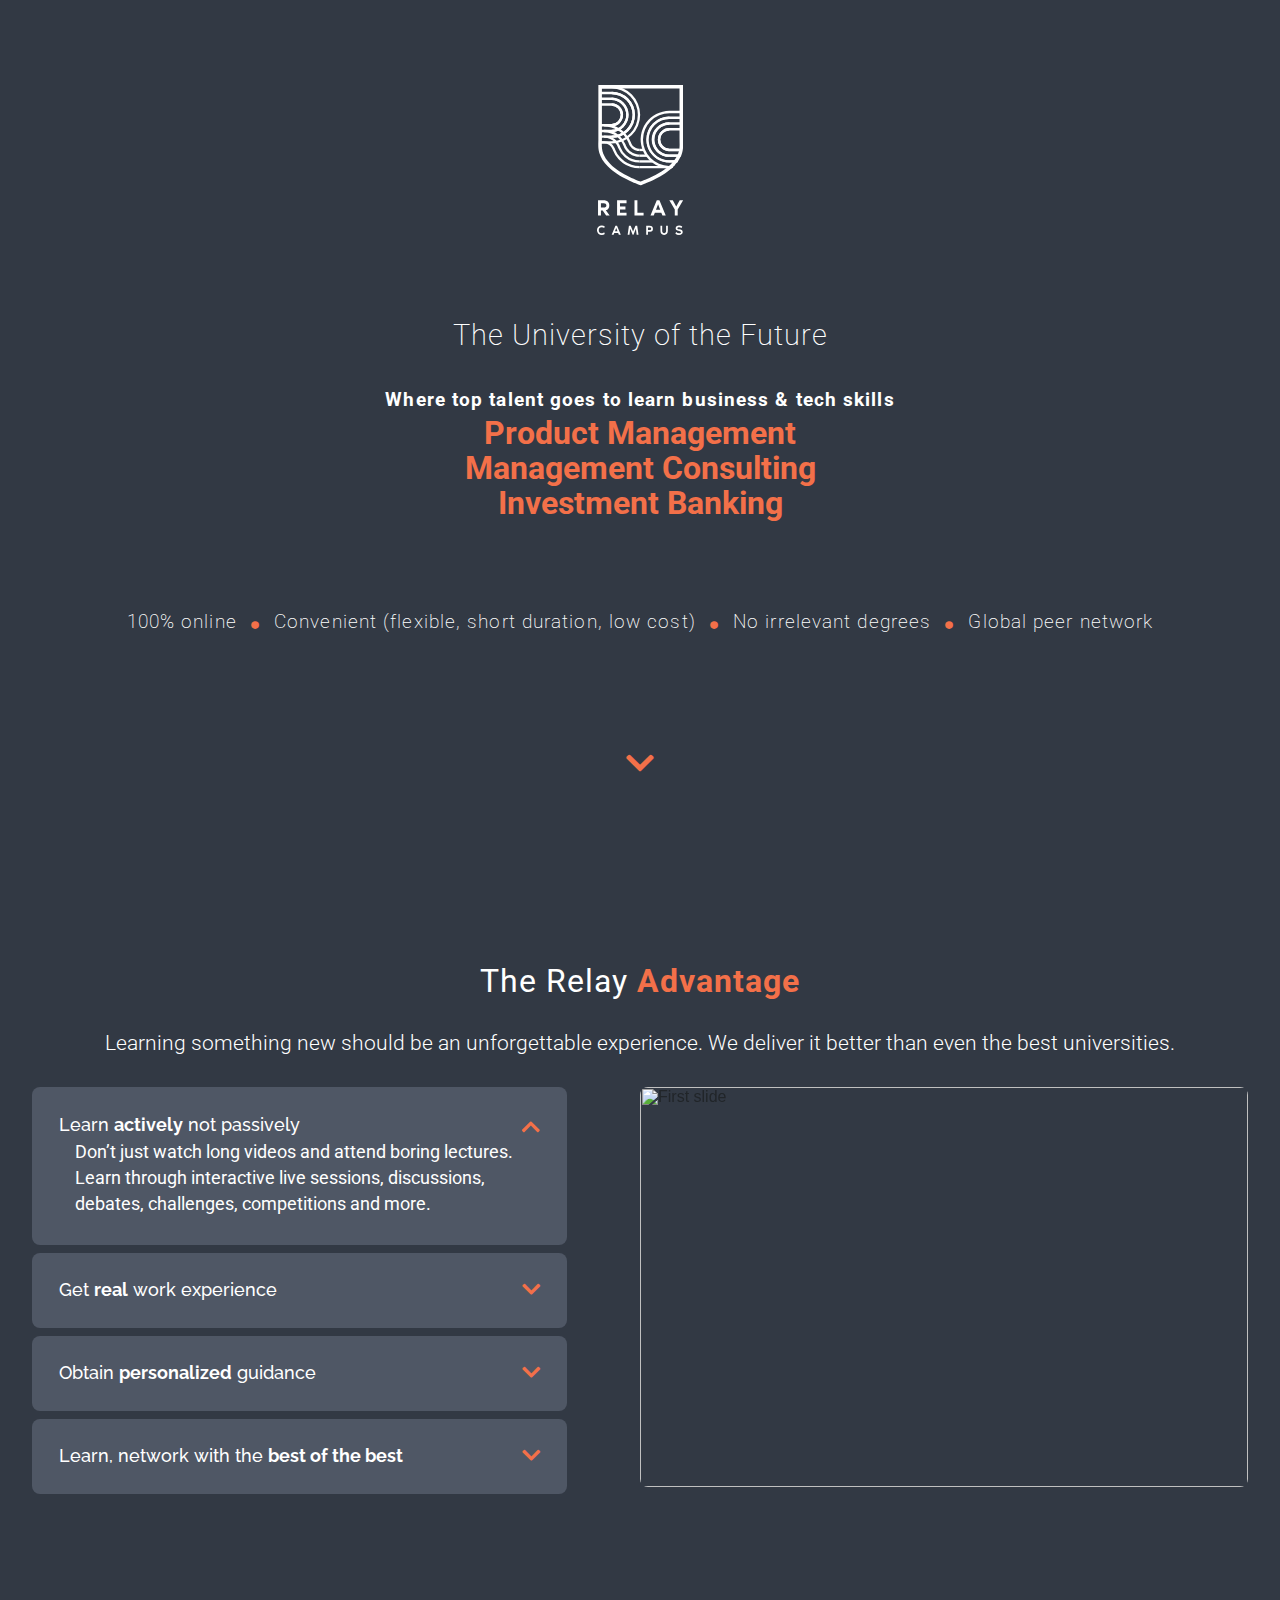
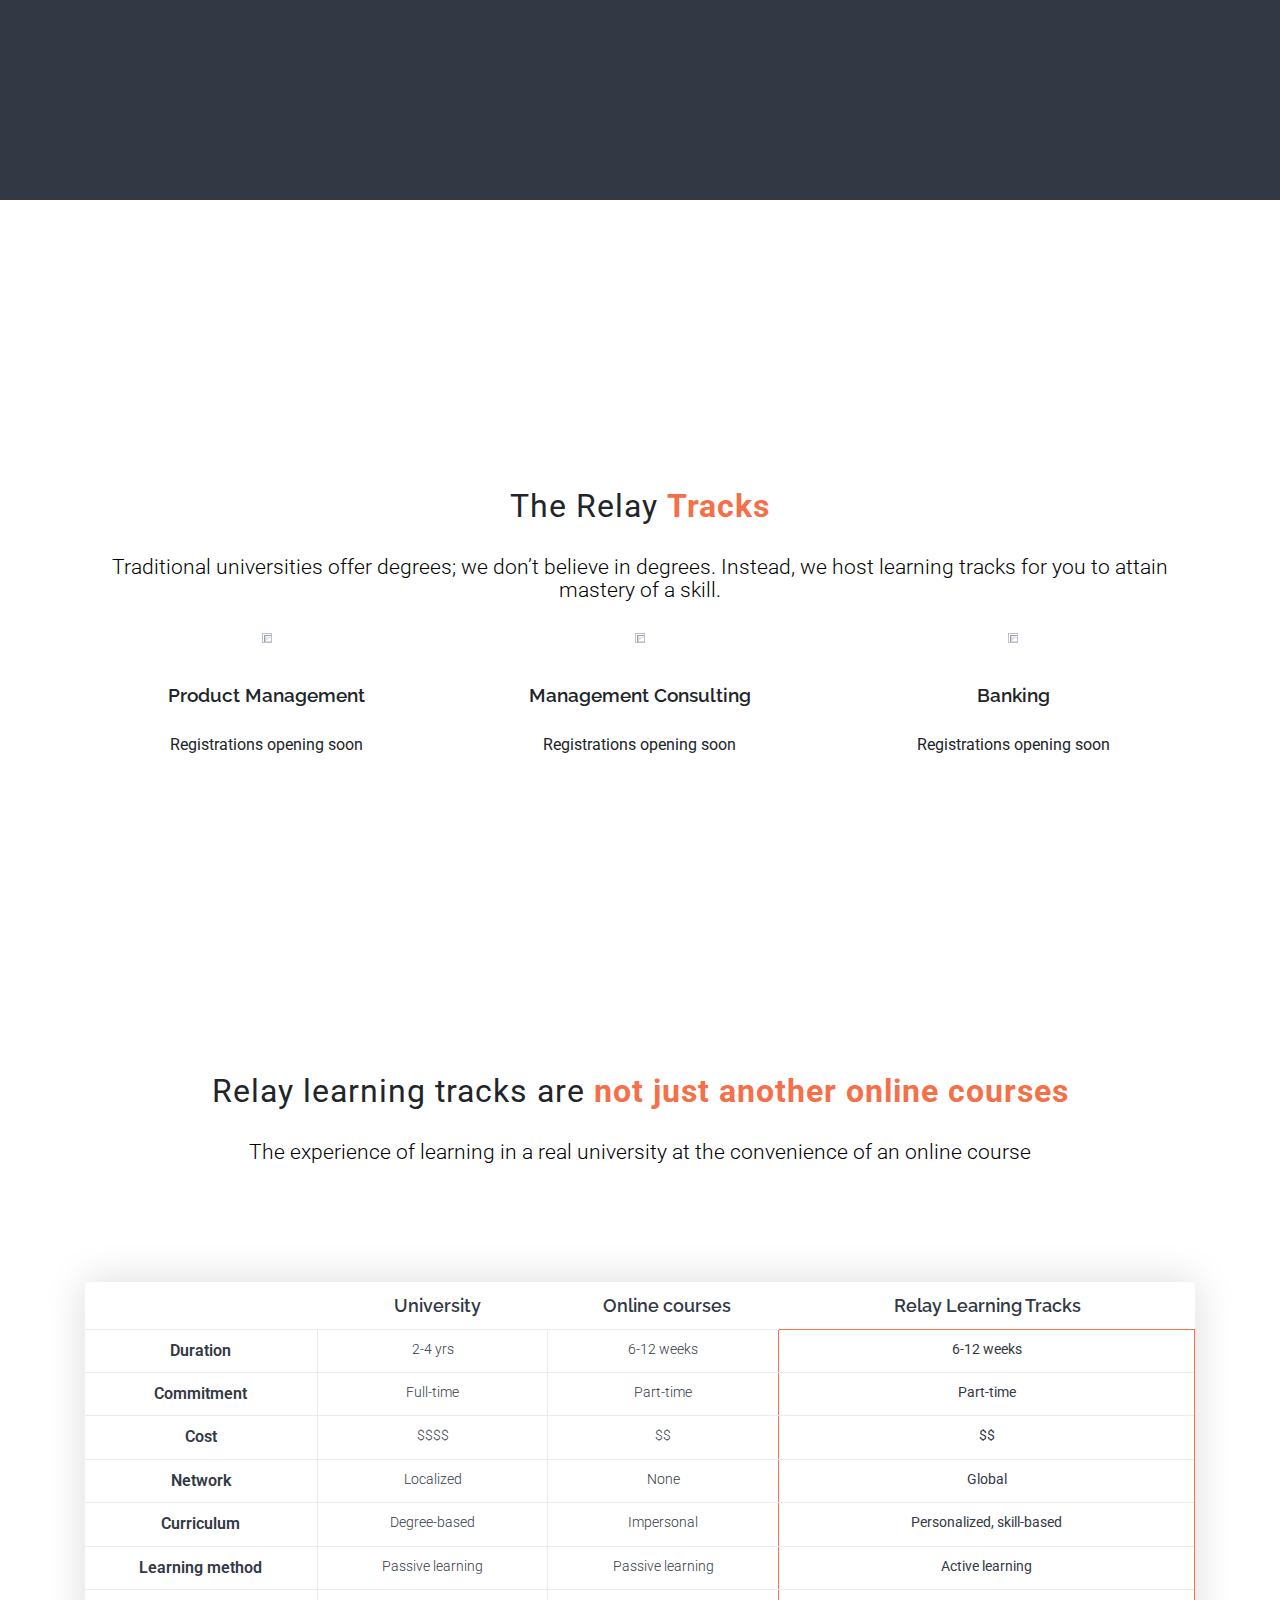
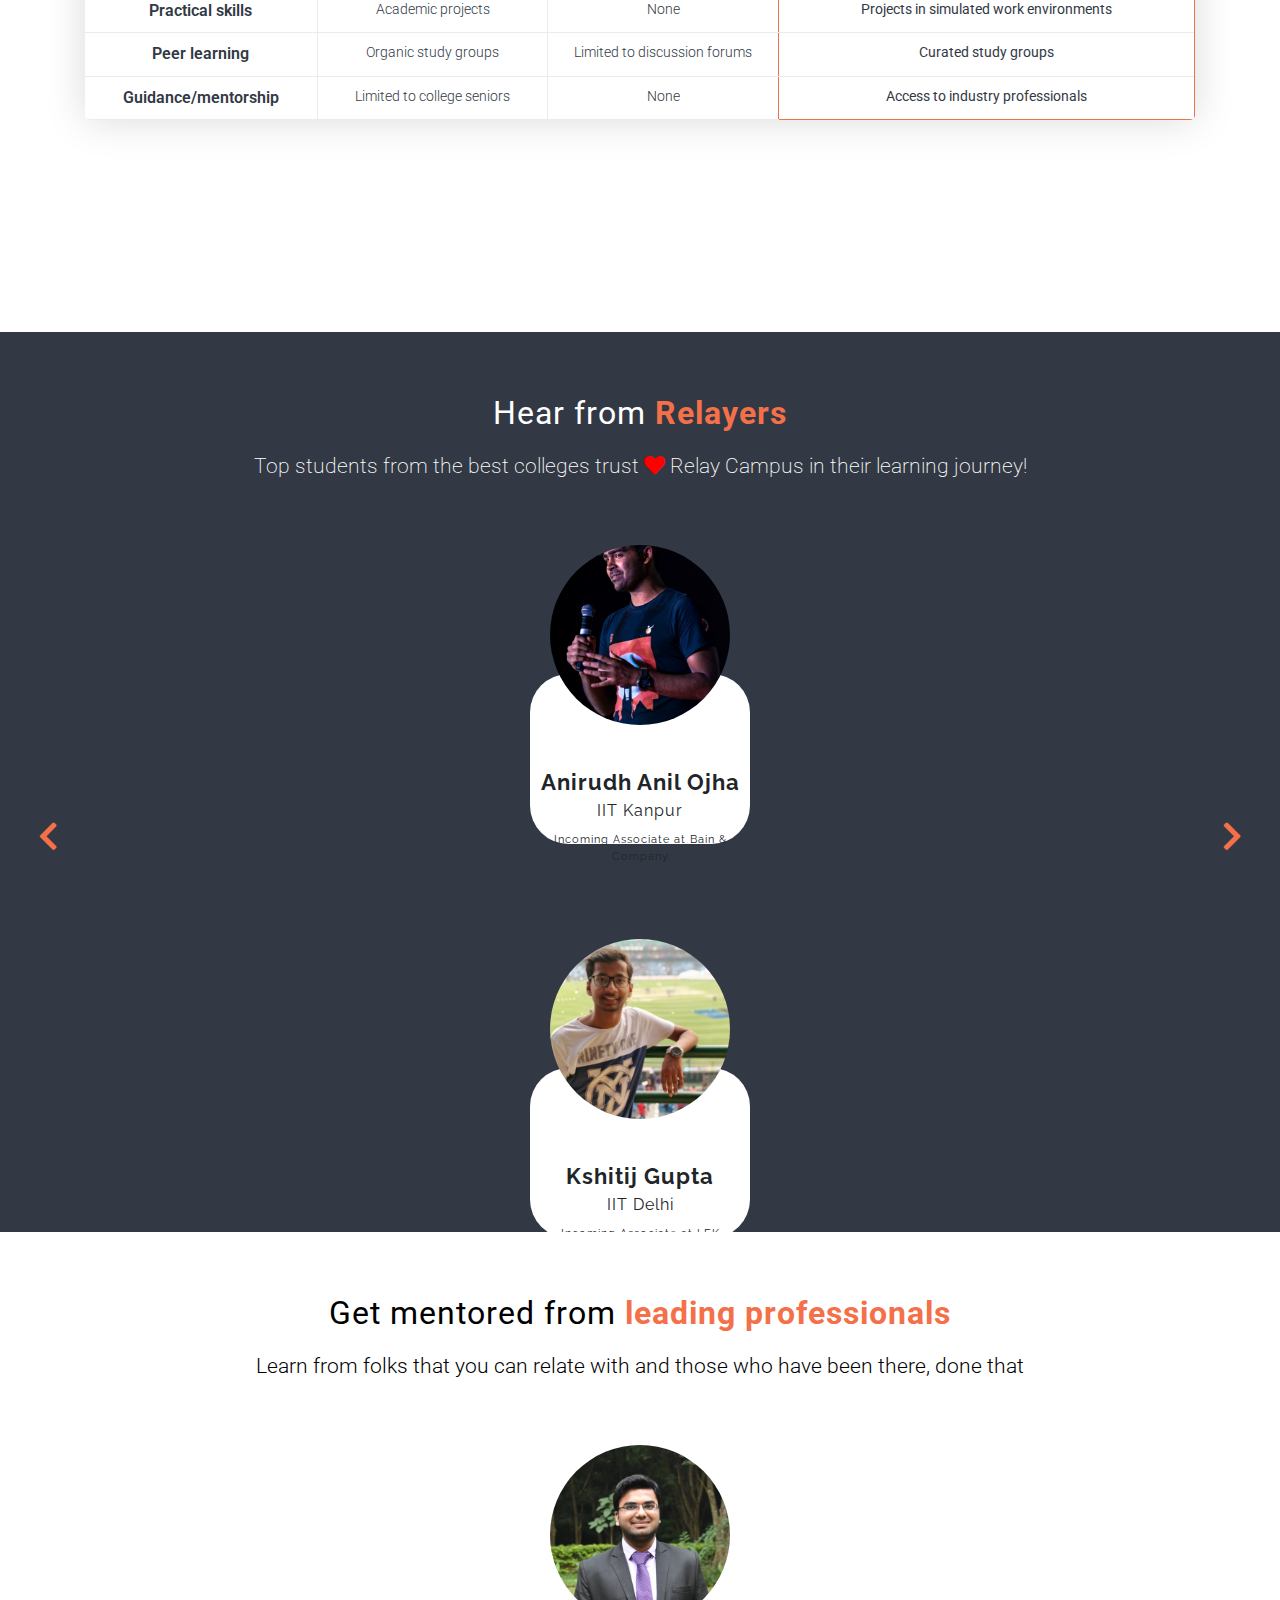
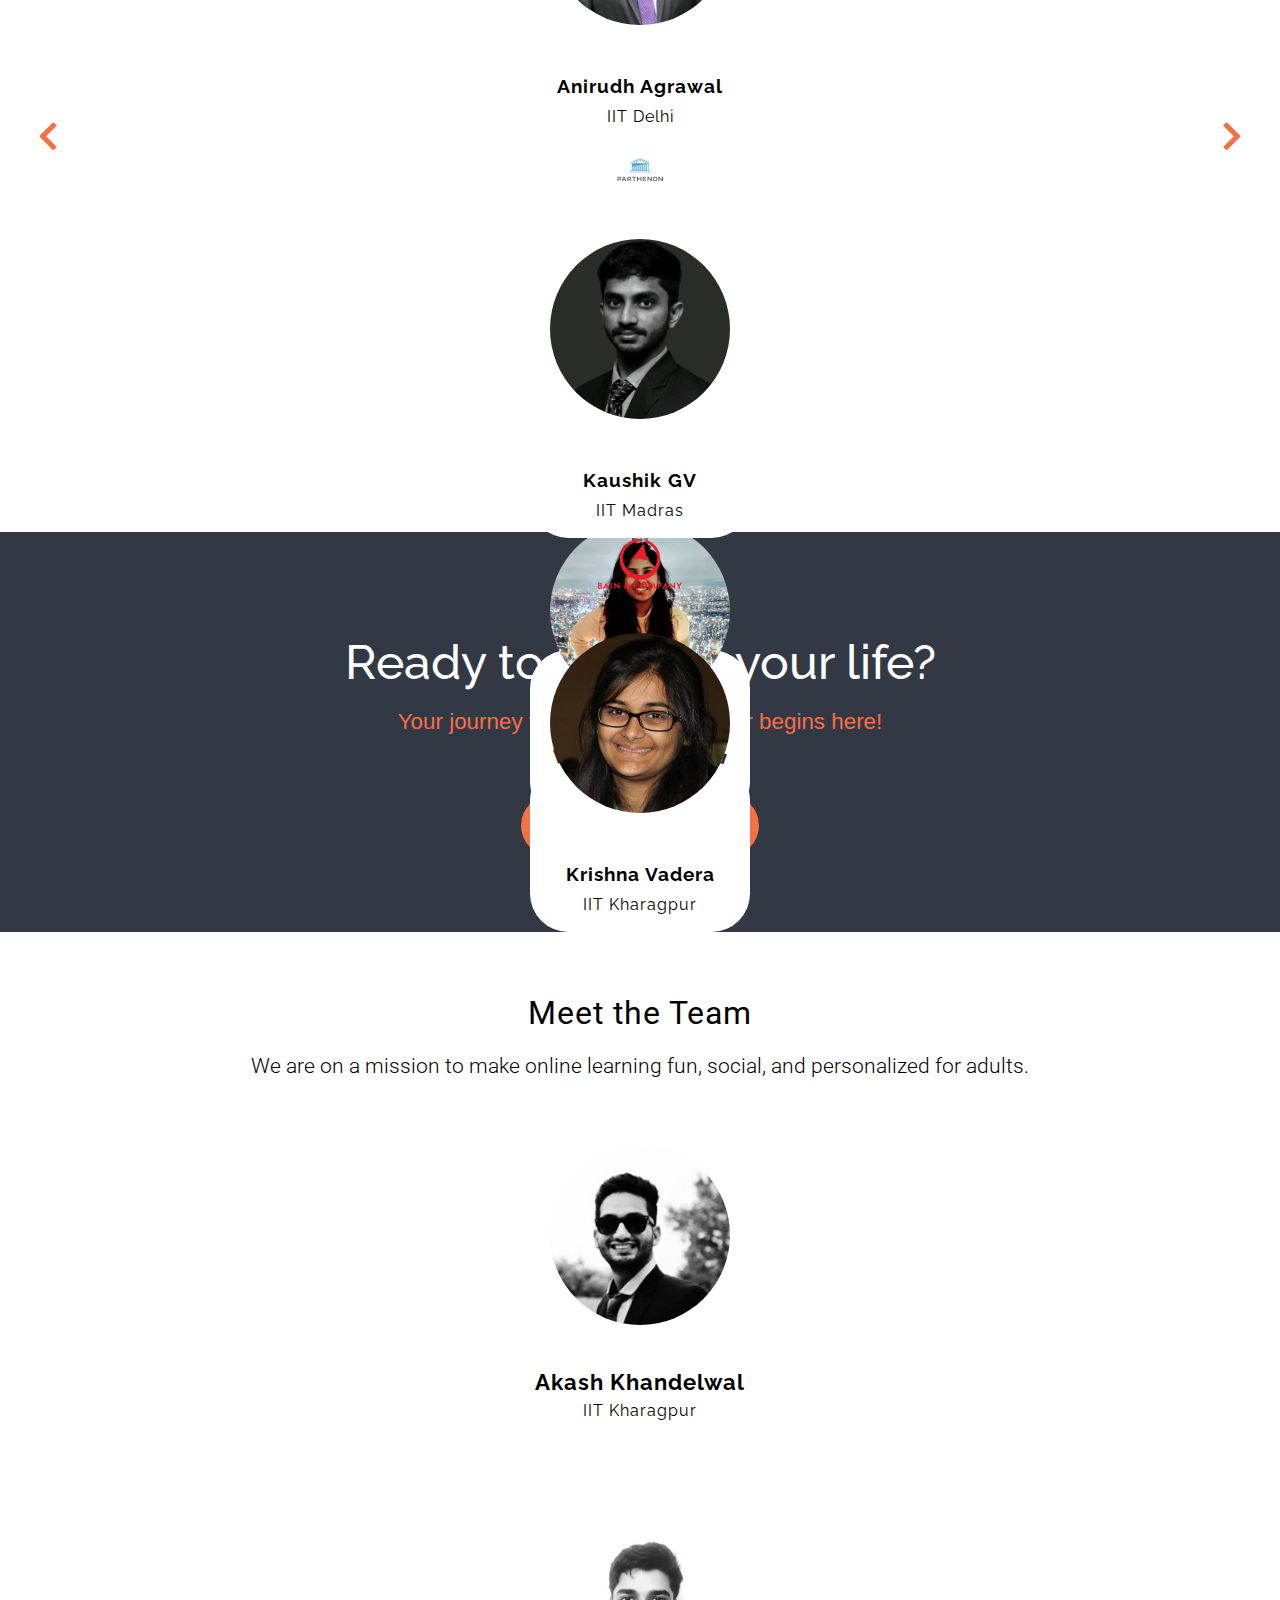
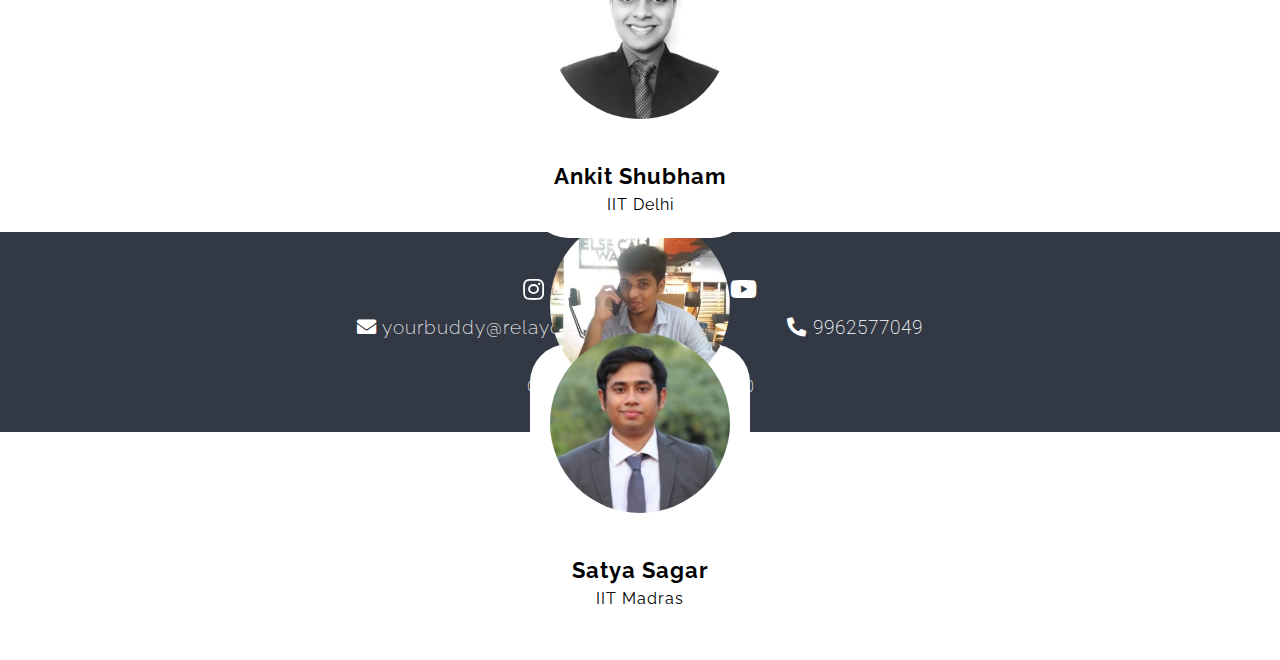
==== index.html @ 0cf9bb23 "footer links size changed" ====
<html lang="en">

<head>
    <meta charset="UTF-8">
    <meta name="viewport" content="width=device-width, initial-scale=1.0">
    <title>Relay Tracks</title>
    <link rel="stylesheet" href="./css/style.css">
    <link rel="stylesheet" href="https://cdnjs.cloudflare.com/ajax/libs/font-awesome/5.15.1/css/all.min.css">
    <link
        href="https://fonts.googleapis.com/css2?family=Raleway:wght@100;300;400;500;700&family=Roboto:wght@100;300;400;700&display=swap"
        rel="stylesheet">
    <link rel="stylesheet" type="text/css" href="//cdn.jsdelivr.net/npm/slick-carousel@1.8.1/slick/slick.css" />
    <link rel="stylesheet" type="text/css" href="http://kenwheeler.github.io/slick/slick/slick-theme.css" />
    <link rel="icon" href="./images/Logo Orange.svg">

    <!--===============================================================================================-->
    <link rel="stylesheet" type="text/css" href="vendor/bootstrap/css/bootstrap.min.css">
    <!--===============================================================================================-->
    <!--===============================================================================================-->
    <link rel="stylesheet" type="text/css" href="vendor/animate/animate.css">
    <!--===============================================================================================-->
    <link rel="stylesheet" type="text/css" href="vendor/select2/select2.min.css">
    <!--===============================================================================================-->
    <link rel="stylesheet" type="text/css" href="vendor/perfect-scrollbar/perfect-scrollbar.css">
    <!--===============================================================================================-->
    <link rel="stylesheet" type="text/css" href="css/table-util.css">
    <link rel="stylesheet" type="text/css" href="css/table-main.css">
    <link rel="stylesheet" type="text/css" href="http://kenwheeler.github.io/slick/slick/slick-theme.css" />
</head>

<body>
    <div class="wrapper">
        <header>
            <nav>

                <div class="logo">
                    <svg xmlns="http://www.w3.org/2000/svg" viewBox="0 0 1016.51 339.75">
                        <path
                            d="M287.21,192.56c-.07-2.93-.15-6-.15-8.94V0H.31V183.62c0,.67,0,1.34,0,2,0,2.34-.08,4.68-.14,6.95-.3,11.64-.61,23.67,3.43,37.37,4.5,15.29,13.53,29.72,28.39,45.4,35.32,37.25,104.78,62,107.72,63l4,1.4,4-1.4c2.76-1,64-22.77,100.74-56.2q2.21-2,4.29-4.07c.91-.9,1.81-1.81,2.68-2.73,1.68-1.78,3.14-3.38,4.48-4.91l.12-.13q3.36-3.81,6.29-7.59c.82-1.05,1.6-2.09,2.36-3.13s1.41-2,2.08-2.93c.32-.46.63-.92.92-1.38,1-1.54,2-3,2.88-4.52,1.5-2.5,2.85-5,4.06-7.47l.26-.53c1.23-2.55,2.31-5.11,3.26-7.71.56-1.53,1.1-3.14,1.59-4.77a83.43,83.43,0,0,0,3.12-15.92A167.32,167.32,0,0,0,287.21,192.56Zm-40.54,74.53c-2.28,2.4-4.73,4.76-7.3,7v0h0q-4.29,3.86-9,7.45c-.24.19-.48.38-.72.55C193.88,309.37,143.68,327,143.68,327s-69.26-24.37-103-59.94c-27.16-28.66-29-48.55-28.66-68.69,0-2.66.12-5.31.19-8,0-1.53.06-3.06.08-4.61,0-.72,0-1.44,0-2.17V12H275.06V183.62c0,10.07.81,19.57-.2,29.53-.09.9-.2,1.81-.33,2.72a68.16,68.16,0,0,1-1.54,8q-.36,1.47-.81,3c-.4,1.34-.85,2.7-1.36,4.08s-1.11,2.89-1.77,4.37h0a80.67,80.67,0,0,1-4.08,8h0l-.77,1.31c-.8,1.34-1.66,2.69-2.59,4.07-.25.39-.51.77-.78,1.16-1.1,1.6-2.27,3.22-3.54,4.88-1.9,2.48-4,5-6.31,7.65h0l-.3.34C249.41,264.15,248.07,265.61,246.67,267.09Z"
                            style="fill:#fff" />
                        <path
                            d="M45.48,179H3v-8H45.48a69.95,69.95,0,1,0,0-139.89H3v-8H45.48a77.95,77.95,0,1,1,0,155.89Z"
                            style="fill:#fff" />
                        <path d="M45.48,159.54v-8a50.52,50.52,0,0,0,0-101H3v-8H45.48a58.52,58.52,0,0,1,0,117Z"
                            style="fill:#fff" />
                        <path d="M45.48,179v-8a69.95,69.95,0,1,0,0-139.89v-8a77.95,77.95,0,1,1,0,155.89Z"
                            style="fill:#fff" />
                        <path
                            d="M45.48,198.4H3v-8H45.48a89.38,89.38,0,0,0,0-178.75H3v-8H45.48a97.38,97.38,0,0,1,0,194.75Z"
                            style="fill:#fff" />
                        <path d="M45.48,159.54H3v-8H45.48a50.52,50.52,0,0,0,0-101v-8a58.52,58.52,0,0,1,0,117Z"
                            style="fill:#fff" />
                        <path
                            d="M45.48,140.12H2.86v-8H45.48a31.1,31.1,0,0,0,0-62.19H3v-8H45.48a39.1,39.1,0,0,1,0,78.19Z"
                            style="fill:#fff" />
                        <path d="M45.48,140.12v-8a31.1,31.1,0,0,0,0-62.19v-8a39.1,39.1,0,0,1,0,78.19Z"
                            style="fill:#fff" />
                        <path
                            d="M138.81,282.15A96.86,96.86,0,0,1,84.1,264.5a98,98,0,0,1-16-14.13A96.89,96.89,0,0,1,49.21,220l-.08-.21c-.24-.76-.52-1.51-.82-2.22A31,31,0,0,0,19.59,198.4H2.86v-8H19.59a39,39,0,0,1,36.1,24c.37.88.71,1.8,1,2.75A89.17,89.17,0,0,0,74,245,90.43,90.43,0,0,0,88.7,258a89,89,0,0,0,50.2,16.19Z"
                            style="fill:#fff" />
                        <path
                            d="M138.79,262.72a77.42,77.42,0,0,1-30.29-6.62,78.2,78.2,0,0,1-41-42.62c-.4-1-.77-2-1.11-3a50.52,50.52,0,0,0-9.1-14.59A50.84,50.84,0,0,0,44.7,185.64,50.58,50.58,0,0,0,19.59,179v-8a58.39,58.39,0,0,1,43.7,19.6,58,58,0,0,1,10.58,17l.07.2c.31.9.66,1.83,1,2.76a70.19,70.19,0,0,0,20.17,27.9,69.57,69.57,0,0,0,43.78,16.29Z"
                            style="fill:#fff" />
                        <path
                            d="M138.75,243.29h-.44l-.59,0-.68,0-.95,0-.63-.05-.66,0L134,243l-1.06-.12-.76-.09-.62-.09-.56-.08-1.46-.24-.65-.13c-.92-.17-1.88-.38-2.83-.61l-.71-.18a59.89,59.89,0,0,1-6.3-2l-1.17-.46-.22-.09-.49-.21c-.68-.28-1.41-.61-2.15-1-.27-.12-.55-.26-.83-.4l-.84-.42c-.42-.21-.84-.44-1.26-.67-.19-.1-.42-.22-.65-.36l-.55-.3c-1-.6-2.09-1.25-3.1-1.92l-.76-.51-.39-.27-.18-.13-.61-.43-.16-.11-.75-.55-.48-.37c-.39-.3-.78-.6-1.16-.91l-.42-.34-1.73-1.48-.52-.47c-.65-.58-1.33-1.24-2-1.91-.5-.5-1-1-1.46-1.52s-1-1-1.41-1.56l-.9-1.07-.81-1a1.84,1.84,0,0,0-.17-.22c-.24-.31-.51-.67-.78-1l-.35-.46c-.45-.61-.86-1.21-1.27-1.81-.23-.34-.46-.68-.68-1s-.35-.53-.52-.82l-.32-.53c-.25-.4-.52-.85-.78-1.3l-.49-.89c-.17-.3-.33-.6-.49-.91s-.29-.55-.43-.84-.36-.72-.54-1.08c-.43-.89-.81-1.74-1.16-2.57-.12-.29-.23-.57-.35-.85l-.06-.16c-.32-.93-.66-1.85-1-2.77a69.26,69.26,0,0,0-7.41-13.88,69.94,69.94,0,0,0-12.76-14l-.82-.68a69.69,69.69,0,0,0-44.07-15.63v-8a77.54,77.54,0,0,1,49.08,17.4l1,.77A78.22,78.22,0,0,1,92.09,200.8c.37.94.74,1.92,1.11,3,.09.22.18.44.28.66.29.69.61,1.42,1,2.16l.47,1,.4.77.37.68.06.11.4.72c.21.36.43.74.66,1.11l.29.48c.17.28.3.48.44.69s.39.6.59.89c.35.53.71,1,1.08,1.54l.34.46c.24.32.47.63.71.93h0l.07.09.7.86.78.93c.41.47.82.92,1.23,1.37s.84.88,1.27,1.31,1.15,1.12,1.75,1.67l.43.39,1.51,1.29.26.21.1.08,1,.75.1.08.33.25.1.07.57.43.15.11.5.34,1.17.81c.86.56,1.77,1.12,2.68,1.65l.46.26.54.29c.4.22.75.41,1.11.59l.7.35.73.36c.63.29,1.25.58,1.88.84l.63.26,1,.37a47.74,47.74,0,0,0,5.48,1.75l.59.15c.83.21,1.64.39,2.46.54l.5.1,1.37.22.29.05.16,0,.46.06a6.34,6.34,0,0,0,.65.08c.38,0,.68.09,1,.11l.64.07,1.1.08.84.05.64,0,.89,0Z"
                            style="fill:#fff" />
                        <path
                            d="M138.77,223.86l-.65,0h-.19l-.75,0H137c-.31,0-.63-.05-.94-.09H136l-.84-.1c-.82-.1-1.74-.24-2.66-.43l-.52-.1-.78-.17-.76-.19-.65-.17-.64-.18c-.57-.16-1.16-.35-1.74-.55l-.38-.13-.62-.22c-.52-.2-1-.4-1.55-.62l-.81-.35c-.55-.25-1.11-.52-1.67-.8l-.64-.34-.8-.43-.42-.25c-.4-.23-.82-.47-1.22-.73l-.56-.35-1.21-.83-.45-.32-.49-.36-.6-.46-.71-.57-.28-.23-1.66-1v-.45l-.18-.18c-.15-.14-.33-.3-.5-.47l-.52-.53-.47-.48a38.89,38.89,0,0,1-2.74-3.23l-.45-.6c-.44-.6-.91-1.29-1.36-2l-.39-.62c-.31-.5-.61-1-.9-1.54-.11-.19-.23-.43-.35-.66s-.42-.79-.63-1.24-.42-.88-.61-1.33c-.08-.16-.15-.33-.22-.49l-.09-.23-.25-.6q-.17-.44-.33-.9c0-.09-.07-.19-.11-.3l-.52-.51v-.92a89.22,89.22,0,0,0-17-27.19c-1-1.12-2-2.19-3-3.18a90.06,90.06,0,0,0-11.69-9.8c-1.31-.92-2.67-1.83-4.06-2.69a88.41,88.41,0,0,0-12.21-6.37,88.68,88.68,0,0,0-35.06-7.14v-8A97,97,0,0,1,71.1,146.84c1.51.94,3,1.93,4.42,2.93a98,98,0,0,1,12.72,10.67c1.09,1.07,2.22,2.25,3.33,3.47a97.61,97.61,0,0,1,9.54,12.3,97.06,97.06,0,0,1,9,17.31l.09.09.48,1.47a3,3,0,0,0,.13.36c.1.28.18.5.27.73s.13.33.2.48l.08.2.12.28,0,.12.48,1.05c.17.34.33.66.5,1s.19.36.26.49c.25.45.48.85.72,1.25l.34.54c.34.53.71,1.07,1.09,1.58l.31.42a34.05,34.05,0,0,0,2.21,2.61l.29.3.11.11.37.37.43.41c.28.27.54.51.81.75l.09.07.13.12.09.06.39.35.14.11.59.48c.18.14.33.26.49.37l.37.28.34.24,1,.69.39.25c.38.24.7.42,1,.61l.38.22.59.32.47.24c.49.26.91.46,1.34.64l.65.29,1.27.5.76.27c.46.16.93.31,1.4.45l.48.13.48.13.6.14.1,0,.57.12.36.07c.79.16,1.5.27,2.2.36l.64.07.12,0,.6.05h.11l.73,0h.59Z"
                            style="fill:#fff" />
                        <path
                            d="M283.33,106.83v8H240.8a70,70,0,0,0-70,70c0,.94,0,1.88.06,2.81,0,.38,0,.76.05,1.13s0,.5,0,.75c0,.56.08,1.11.13,1.66a1.94,1.94,0,0,0,0,.24c.13,1.41.31,2.82.53,4.21.12.82.26,1.63.42,2.44l.3,1.48.18.8q.61,2.74,1.46,5.4c.12.39.24.78.38,1.17l.18.56c.14.42.29.84.45,1.25,0,.11.08.22.12.33a68.59,68.59,0,0,0,4,9A70,70,0,0,0,209,247.07q1.52.8,3.06,1.47c.51.24,1,.47,1.53.68a0,0,0,0,1,0,0c.52.22,1,.43,1.57.63s1.06.42,1.6.61,1.07.39,1.61.57c2.05.69,4.14,1.3,6.27,1.8l1.58.35,1.59.32c.52.09,1,.19,1.56.27l.06,0L231,254c.53.08,1.07.14,1.61.21l1.62.17q3.24.3,6.54.3h27.83v4.87c-.76,1-1.54,2.08-2.36,3.13H239l-1.83-.06-1.82-.11c-1.81-.13-3.62-.32-5.41-.57-.59-.08-1.19-.17-1.78-.27l-1.78-.31-1.77-.36c-.59-.12-1.17-.25-1.76-.39q-2.61-.61-5.17-1.41-.89-.27-1.74-.57c-.44-.14-.87-.3-1.31-.46l-.75-.27c-.54-.19-1.08-.39-1.6-.61s-1.18-.47-1.76-.72a77.9,77.9,0,0,1-36.34-31.42c-.7-1.11-1.35-2.25-2-3.4-.27-.51-.54-1-.79-1.53s-.57-1.13-.84-1.7-.54-1.14-.8-1.71-.52-1.15-.77-1.74-.48-1.17-.71-1.76-.46-1.18-.68-1.78-.33-.9-.48-1.35-.35-1-.51-1.54a1.59,1.59,0,0,1-.07-.2c-.24-.74-.46-1.49-.68-2.24s-.42-1.54-.62-2.32-.38-1.56-.55-2.34q-.78-3.54-1.23-7.13c-.1-.8-.19-1.6-.26-2.4s-.12-1.38-.16-2.07c0-.19,0-.38,0-.56,0-.59-.07-1.18-.08-1.78,0-.94-.06-1.89-.06-2.84a78,78,0,0,1,78-77.95Z"
                            style="fill:#fff" />
                        <path
                            d="M278.83,235.29v7.47l-.26.53H240.8a59.4,59.4,0,0,1-8-.55c-.53-.07-1.05-.15-1.58-.24l-1.57-.28-1.55-.32c-1.55-.35-3.09-.76-4.6-1.22-1.15-.36-2.28-.75-3.4-1.17-.36-.13-.71-.27-1.07-.42l-1-.4c-.87-.36-1.74-.75-2.59-1.17-.42-.2-.85-.41-1.27-.63-1-.53-2.05-1.1-3.05-1.68l-.14-.09c-1-.57-1.93-1.18-2.87-1.81l0,0a58.61,58.61,0,0,1-10.58-9.17h0c-.49-.54-1-1.09-1.46-1.65-.27-.32-.53-.65-.79-1l-.05-.06c-.73-.9-1.44-1.82-2.1-2.77-.56-.77-1.08-1.55-1.58-2.34s-.93-1.48-1.37-2.23c-.28-.49-.55-1-.83-1.49s-.42-.78-.62-1.18-.46-.92-.68-1.38-.34-.72-.5-1.08c-.09-.18-.17-.36-.25-.55-.51-1.15-1-2.32-1.42-3.51a0,0,0,0,1,0,0c-.58-1.6-1.1-3.22-1.54-4.86-.11-.41-.21-.82-.32-1.23s-.19-.83-.29-1.25c-.17-.79-.33-1.59-.48-2.39s-.3-1.75-.41-2.64c0-.35-.09-.71-.13-1.06a3.11,3.11,0,0,1,0-.32c0-.39-.08-.78-.11-1.17s-.07-.81-.09-1.21q-.09-1.22-.12-2.43c0-.5,0-1,0-1.51a58.61,58.61,0,0,1,58.52-58.53v8A50.17,50.17,0,0,0,215.67,141l-1,.62c-1,.63-2.06,1.3-3.05,2s-1.95,1.44-2.89,2.22a50.44,50.44,0,0,0-18.4,39c0,.43,0,.87,0,1.3s0,.87,0,1.3,0,.7.07,1.06,0,.52.06.78.07.74.11,1.1.08.73.13,1.1a50.64,50.64,0,0,0,3.86,13.74c.3.68.61,1.36.94,2,.16.32.32.64.49.95s.34.65.52,1c.35.65.72,1.28,1.1,1.91s.78,1.25,1.19,1.86l.1.14c.22.34.45.67.69,1s.47.66.72,1,.48.65.73,1c.53.67,1.08,1.33,1.63,2l.73.81.84.91c.27.29.55.57.83.85.86.87,1.75,1.69,2.66,2.48q.45.41.93.78c.62.53,1.26,1,1.91,1.5.32.25.65.49,1,.72l1,.69q1,.66,2,1.26c.73.44,1.47.87,2.22,1.27q.54.3,1.08.57c.36.2.73.38,1.1.55s.67.33,1,.48l.21.09.91.4.93.38c.42.17.85.34,1.27.49l1.29.46,1.25.41h.05c1.31.41,2.63.76,4,1.06l1.34.28c.9.17,1.81.32,2.72.45l1.37.17,1.38.13c1.39.11,2.78.17,4.18.17Z"
                            style="fill:#fff" />
                        <path d="M240.8,262.73a78,78,0,0,1,0-155.9v8a70,70,0,0,0,0,139.9Z" style="fill:#fff" />
                        <path
                            d="M283.33,87.4v8H240.8a89.48,89.48,0,0,0-89.37,89.38,89.34,89.34,0,0,0,87.94,89.35c.48,0,.95,0,1.43,0h11.9v3.93q-2.08,2.07-4.29,4.07H240.8a98.07,98.07,0,0,1-10.46-.55,96,96,0,0,1-47.9-18.88l-1.1-.83A97,97,0,0,1,163,243.3c-.42-.55-.83-1.11-1.23-1.67-1.48-2-2.89-4.17-4.2-6.33a93.1,93.1,0,0,1-5.94-11.43c-.37-.83-.72-1.66-1.06-2.5q-1.11-2.73-2-5.5A97.42,97.42,0,0,1,240.8,87.4Z"
                            style="fill:#fff" />
                        <path d="M240.8,243.3a58.52,58.52,0,0,1,0-117h42.53v8H240.8a50.52,50.52,0,0,0,0,101Z"
                            style="fill:#fff" />
                        <path
                            d="M283.33,223.87H240.8a39.09,39.09,0,1,1,0-78.18h42.62v8H240.8a31.09,31.09,0,1,0,0,62.18h42.53Z"
                            style="fill:#fff" />
                        <path d="M240.8,223.87a39.09,39.09,0,1,1,0-78.18v8a31.09,31.09,0,1,0,0,62.18Z"
                            style="fill:#fff" />
                        <rect x="138.85" y="235.3" width="26.16" height="8" style="fill:#fff" />
                        <rect x="240.8" y="235.3" width="33.96" height="8" style="fill:#fff" />
                        <polygon points="190.85 243.3 190.84 243.3 190.84 235.3 190.85 243.3" style="fill:#fff" />
                        <path d="M268.63,254.72v4.87c-.76,1-1.54,2.08-2.36,3.13H239.85v-8Z" style="fill:#fff" />
                        <rect x="138.85" y="254.72" width="44.94" height="8" style="fill:#fff" />
                        <rect x="138.85" y="215.87" width="15.41" height="8" style="fill:#fff" />
                        <polygon points="199.09 223.87 199.08 223.87 199.08 215.87 199.09 223.87" style="fill:#fff" />
                        <rect x="240.8" y="215.87" width="33.96" height="8" style="fill:#fff" />
                        <polygon points="175.7 223.87 175.69 223.87 175.69 215.87 175.7 223.87" style="fill:#fff" />
                        <path d="M252.7,274.15v3.93q-2.08,2.07-4.29,4.07H138.85v-8Z" style="fill:#fff" />
                        <path
                            d="M411.77,138.28,381.68,92.76H366.33v45.52H340.82V1.71h47.83c34.88,0,51,19.1,51,45.52,0,19.11-11,37.4-30.7,43.49l33.88,47.56ZM366.33,66.74h25.51c12.36,0,22.32-8.13,22.32-19.51,0-12.8-10-19.51-22.32-19.51H366.33Z"
                            style="fill:#fff" />
                        <path d="M515.72,27.72V57h47.84V83H515.72v29.27h57.4v26H490.21V1.71h82.91v26Z"
                            style="fill:#fff" />
                        <path d="M705,112.27v26H625.25V1.71h25.51V112.27Z" style="fill:#fff" />
                        <path
                            d="M842.8,112.27H786.2l-10,26h-28.7L802.94,1.71h23.12l55.41,136.57h-28.7Zm-9.76-26L814.5,37.48,796,86.25Z"
                            style="fill:#fff" />
                        <path d="M1016.51,1.71,968.68,83v55.28H943.17V83L895.33,1.71h30.3L955.92,57l30.3-55.28Z"
                            style="fill:#fff" />
                        <path
                            d="M394.85,255.53l5.85,14.13c-6.81,6.34-17.08,9.87-26,9.87a42.88,42.88,0,0,1,0-85.76c9,0,19.23,3.41,26,9.74l-5.85,14.13a28.24,28.24,0,0,0-20-8.28,27.29,27.29,0,1,0,20,46.17Z"
                            style="fill:#fff" />
                        <path
                            d="M503.36,262H469.43l-6,15.59H446.25l33.22-81.86h13.86l33.21,81.86h-17.2Zm-5.85-15.59L486.4,217.16,475.29,246.4Z"
                            style="fill:#fff" />
                        <path
                            d="M667.67,277.58H651.42L644.73,224l-21,53.6h-7.65L595,224l-6.69,53.6H572.09l11.47-81.86h15.29l21,52.62,21-52.62H656.2Z"
                            style="fill:#fff" />
                        <path
                            d="M780.13,223c0,13.89-9.8,27.29-26.76,27.29H736.16v27.29H720.87V195.72h28.67C770.45,195.72,780.13,207.17,780.13,223Zm-15.29,0c0-7.67-6-11.69-13.38-11.69h-15.3V234.7h15.3C758.86,234.7,764.84,229.83,764.84,223Z"
                            style="fill:#fff" />
                        <path
                            d="M896.41,195.72V242.5c0,21.56-11.95,37-32.5,37-21,0-32.5-15.47-32.5-37V195.72h15.3v48.73c0,11.69,7.64,19.49,17.2,19.49s17.21-7.8,17.21-19.49V195.72Z"
                            style="fill:#fff" />
                        <path
                            d="M1012.69,253.22c0,14.62-11,26.31-32.26,26.31-20.55,0-31.3-12.18-32.74-13.64l7.65-13.65a35.09,35.09,0,0,0,25.33,11.7c10.63,0,16.73-4,16.73-9.75s-5.74-8.65-16.25-10.23c-22.82-3.53-30.59-12.18-30.59-24.61,0-13.64,10.87-25.58,30.83-25.58a42.49,42.49,0,0,1,27.48,10l-6.46,13.4a33.3,33.3,0,0,0-21.26-7.8c-8.13,0-15.3,2.31-15.3,8.89,0,5.61,4.66,7.68,16.25,9.63C999.67,230.8,1012.69,235.67,1012.69,253.22Z"
                            style="fill:#fff" /></svg>
                </div>
                <div class="menu">
                    <div class="menu-icon">
                        <i class="fa fa-bars fa-2x"></i>
                    </div>
                    <ul>
                        <li><a href="#">About us</a></li>
                        <li><a href="#">Learning tracks</a></li>
                        <li><a href="#"><span class="orange boldText navBtn">Request Invite</span></a></li>

                    </ul>
                </div>
            </nav>
        </header>
        <div class="main">
            <div class="container">
                <div class="mainWrapper">
                    <div class="campus">
                        <h2 class="orange title">
                            <svg xmlns="http://www.w3.org/2000/svg" viewBox="0 0 291.7 507.83">
                                <path
                                    d="M291.54,192.56c-.07-2.93-.15-6-.15-8.94V0H4.64V183.62c0,.67,0,1.34,0,2,0,2.34-.08,4.68-.14,6.95-.3,11.64-.61,23.67,3.43,37.37,4.5,15.29,13.53,29.72,28.39,45.4,35.32,37.25,104.78,62,107.72,63l4,1.4,4-1.4c2.76-1,64-22.77,100.74-56.2q2.2-2,4.29-4.07c.91-.9,1.81-1.81,2.68-2.73,1.68-1.78,3.14-3.38,4.48-4.91l.12-.13q3.36-3.81,6.29-7.59c.82-1.05,1.6-2.09,2.36-3.13s1.41-2,2.08-2.93c.32-.46.63-.92.92-1.38,1-1.54,2-3,2.88-4.52,1.5-2.5,2.85-5,4.06-7.47l.26-.53c1.23-2.55,2.31-5.11,3.26-7.71.56-1.53,1.1-3.14,1.59-4.77a83.43,83.43,0,0,0,3.12-15.92A167.32,167.32,0,0,0,291.54,192.56ZM251,267.09c-2.28,2.4-4.73,4.76-7.3,7v0h0q-4.29,3.86-9,7.45c-.24.19-.48.38-.72.55C198.21,309.37,148,327,148,327S78.75,302.66,45,267.09c-27.16-28.66-29-48.55-28.66-68.69,0-2.66.12-5.31.19-8,0-1.53.06-3.06.08-4.61,0-.72,0-1.44,0-2.17V12H279.39V183.62c0,10.07.81,19.57-.2,29.53-.09.9-.2,1.81-.33,2.72a68.16,68.16,0,0,1-1.54,8q-.36,1.47-.81,3c-.4,1.34-.85,2.7-1.36,4.08s-1.11,2.89-1.77,4.37h0a80.67,80.67,0,0,1-4.08,8h0l-.77,1.31c-.8,1.34-1.66,2.69-2.59,4.07-.25.39-.51.77-.78,1.16-1.1,1.6-2.27,3.22-3.54,4.88-1.9,2.48-4,5-6.31,7.65h0l-.3.34C253.74,264.15,252.4,265.61,251,267.09Z"
                                    style="fill:#fff" />
                                <path
                                    d="M49.81,179H7.28v-8H49.81a69.95,69.95,0,1,0,0-139.89H7.28v-8H49.81a77.95,77.95,0,1,1,0,155.89Z"
                                    style="fill:#fff" />
                                <path
                                    d="M49.81,159.54v-8a50.52,50.52,0,0,0,0-101H7.28v-8H49.81a58.52,58.52,0,0,1,0,117Z"
                                    style="fill:#fff" />
                                <path d="M49.81,179v-8a69.95,69.95,0,1,0,0-139.89v-8a77.95,77.95,0,1,1,0,155.89Z"
                                    style="fill:#fff" />
                                <path
                                    d="M49.81,198.4H7.28v-8H49.81a89.38,89.38,0,0,0,0-178.75H7.28v-8H49.81a97.38,97.38,0,0,1,0,194.75Z"
                                    style="fill:#fff" />
                                <path
                                    d="M49.81,159.54H7.28v-8H49.81a50.52,50.52,0,0,0,0-101v-8a58.52,58.52,0,0,1,0,117Z"
                                    style="fill:#fff" />
                                <path
                                    d="M49.81,140.12H7.19v-8H49.81a31.1,31.1,0,0,0,0-62.19H7.28v-8H49.81a39.1,39.1,0,0,1,0,78.19Z"
                                    style="fill:#fff" />
                                <path d="M49.81,140.12v-8a31.1,31.1,0,0,0,0-62.19v-8a39.1,39.1,0,0,1,0,78.19Z"
                                    style="fill:#fff" />
                                <path
                                    d="M143.13,282.15a96.86,96.86,0,0,1-54.7-17.65,98,98,0,0,1-16.05-14.13A96.89,96.89,0,0,1,53.54,220l-.08-.21c-.24-.76-.52-1.51-.82-2.22A31,31,0,0,0,23.92,198.4H7.19v-8H23.92a39,39,0,0,1,36.1,24c.37.88.71,1.8,1,2.75A89,89,0,0,0,78.29,245,90,90,0,0,0,93,258a89,89,0,0,0,50.2,16.19Z"
                                    style="fill:#fff" />
                                <path
                                    d="M143.12,262.72a77.57,77.57,0,0,1-48.79-18.15,78.39,78.39,0,0,1-22.47-31.09c-.4-1-.77-2-1.11-3a50.52,50.52,0,0,0-9.1-14.59A50.42,50.42,0,0,0,23.92,179v-8A58.48,58.48,0,0,1,53,178.7a58.83,58.83,0,0,1,14.61,11.87,58,58,0,0,1,10.58,17l.07.2c.31.9.66,1.83,1,2.76a70.19,70.19,0,0,0,20.17,27.9,69.57,69.57,0,0,0,43.78,16.29Z"
                                    style="fill:#fff" />
                                <path
                                    d="M143.08,243.29h-.44l-.59,0-.68,0-1,0-.63-.05-.66,0-.77-.08-1.06-.12-.76-.09-.62-.09-.56-.08-1.46-.24-.65-.13c-.92-.17-1.88-.38-2.83-.61l-.71-.18a59.89,59.89,0,0,1-6.3-2l-1.17-.46-.22-.09-.49-.21c-.68-.28-1.41-.61-2.15-1-.27-.12-.55-.26-.83-.4l-.85-.42-1.25-.67c-.19-.1-.42-.22-.65-.36l-.55-.3c-1-.6-2.09-1.25-3.1-1.92l-.76-.51-.39-.27-.18-.13-.62-.43-.15-.11-.75-.55-.48-.37c-.39-.3-.78-.6-1.16-.91l-.42-.34-1.73-1.48-.52-.47c-.65-.58-1.33-1.24-2-1.91-.5-.5-1-1-1.46-1.52s-1-1-1.41-1.56l-.9-1.07-.81-1-.17-.22c-.24-.31-.51-.67-.78-1l-.35-.46c-.45-.61-.86-1.21-1.27-1.81-.23-.34-.46-.68-.68-1s-.35-.53-.52-.82l-.32-.53c-.25-.4-.52-.85-.78-1.3l-.49-.89c-.17-.3-.33-.6-.49-.91l-.44-.84-.53-1.08c-.43-.89-.81-1.74-1.16-2.57-.12-.29-.23-.57-.35-.85l-.06-.16c-.32-.93-.66-1.85-1-2.77a69.26,69.26,0,0,0-7.41-13.88,69.94,69.94,0,0,0-12.76-14l-.82-.68a69.69,69.69,0,0,0-44.07-15.63v-8A77.54,77.54,0,0,1,73,168.94l.94.77A78.12,78.12,0,0,1,96.42,200.8c.37.94.74,1.92,1.11,3,.09.22.18.44.28.66.29.69.61,1.42,1,2.16l.47,1,.4.77.37.68.06.11.4.72c.21.36.43.74.66,1.11l.29.48c.17.28.3.48.44.69s.39.6.59.89c.35.53.71,1,1.08,1.54l.34.46c.24.32.47.63.71.93h0l.07.09.7.86.78.93c.41.47.82.92,1.23,1.37s.84.88,1.27,1.31,1.15,1.12,1.74,1.67c.17.14.3.27.44.39l1.51,1.29.26.21.1.08c.31.26.64.51,1,.75l.1.08.33.25.1.07.57.43.15.11.49.34,1.18.81c.86.56,1.77,1.12,2.68,1.65l.46.26.54.29c.4.22.75.41,1.11.59l.7.35.73.36c.63.29,1.25.58,1.88.84l.63.26,1,.37a47.74,47.74,0,0,0,5.48,1.75l.59.15q1.23.31,2.46.54l.5.1,1.37.22.29.05.16,0,.46.06a6.34,6.34,0,0,0,.65.08c.38,0,.68.09,1,.11l.64.07,1.1.08.84.05.64,0,.89,0Z"
                                    style="fill:#fff" />
                                <path
                                    d="M143.09,223.86l-.64,0h-.19l-.75,0h-.16c-.31,0-.63-.05-.94-.09h-.12l-.84-.1c-.82-.1-1.74-.24-2.66-.43l-.52-.1-.78-.17-.76-.19-.65-.17-.64-.18c-.57-.16-1.16-.35-1.74-.55l-.38-.13-.62-.22c-.52-.2-1-.4-1.55-.62l-.81-.35c-.56-.25-1.12-.52-1.67-.8l-.64-.34-.8-.43-.42-.25c-.4-.23-.82-.47-1.22-.73l-.56-.35-1.21-.83-.45-.32-.49-.36-.6-.46-.71-.57-.28-.23-1.66-1v-.45l-.18-.18c-.15-.14-.33-.3-.5-.47l-.52-.53-.47-.48a38.89,38.89,0,0,1-2.74-3.23l-.45-.6c-.44-.6-.91-1.29-1.36-2l-.39-.62c-.31-.5-.61-1-.9-1.54-.11-.19-.23-.43-.35-.66s-.42-.79-.63-1.24-.42-.88-.61-1.33c-.08-.16-.15-.33-.22-.49l-.09-.23-.25-.6q-.16-.44-.33-.9c0-.09-.07-.19-.11-.3l-.52-.51v-.92A89.22,89.22,0,0,0,90,169.3c-1-1.12-2-2.19-3-3.18a90.06,90.06,0,0,0-11.69-9.8c-1.31-.92-2.67-1.83-4.06-2.69a89,89,0,0,0-47.27-13.51v-8a97,97,0,0,1,51.51,14.72c1.51.94,3,1.93,4.42,2.93a98,98,0,0,1,12.72,10.67c1.09,1.07,2.22,2.25,3.33,3.47a97.45,97.45,0,0,1,18.54,29.61l.09.09.48,1.47a3,3,0,0,0,.13.36c.1.28.18.5.27.73s.13.33.2.48l.08.2.12.28,0,.12.48,1.05c.17.34.33.66.5,1a4.94,4.94,0,0,0,.26.49c.25.45.48.85.72,1.25l.34.54c.34.53.71,1.07,1.09,1.58.12.18.22.3.31.42a34.05,34.05,0,0,0,2.21,2.61l.29.3.11.11.37.37.42.41.82.75.09.07.13.12.09.06.39.35.14.11.59.48c.18.14.33.26.49.37l.37.28.34.24,1,.69.39.25c.38.24.7.42,1,.61l.38.22.59.32.47.24c.49.26.91.46,1.34.64l.65.29,1.27.5.76.27c.46.16.93.31,1.4.45l.47.13.49.13.6.14.1,0,.57.12.36.07c.78.16,1.5.27,2.2.36l.64.07.12,0,.6.05H142l.72,0h.6Z"
                                    style="fill:#fff" />
                                <path
                                    d="M287.66,106.83v8H245.13a70,70,0,0,0-69.95,70c0,.94,0,1.88.06,2.81,0,.38,0,.76,0,1.13s0,.5.05.75c0,.56.08,1.11.13,1.66a1.94,1.94,0,0,0,0,.24c.13,1.41.31,2.82.53,4.21.12.82.26,1.63.42,2.44l.3,1.48.18.8q.62,2.74,1.46,5.4c.12.39.24.78.38,1.17l.18.56c.14.42.29.84.45,1.25,0,.11.08.22.12.33a68.59,68.59,0,0,0,4,9,70,70,0,0,0,29.76,29.1q1.51.8,3.06,1.47c.51.24,1,.47,1.53.68a0,0,0,0,1,0,0c.52.22,1,.43,1.57.63s1.06.42,1.6.61,1.07.39,1.61.57c2.05.69,4.14,1.3,6.27,1.8l1.58.35,1.59.32c.52.09,1,.19,1.56.27l.06,0,1.58.23c.53.08,1.07.14,1.61.21l1.62.17q3.24.3,6.54.3H273v4.87c-.76,1-1.54,2.08-2.36,3.13H243.3l-1.83-.06-1.82-.11c-1.81-.13-3.62-.32-5.41-.57-.59-.08-1.19-.17-1.78-.27l-1.78-.31-1.77-.36c-.59-.12-1.17-.25-1.76-.39q-2.61-.61-5.17-1.41-.89-.27-1.74-.57c-.44-.14-.87-.3-1.31-.46l-.75-.27c-.54-.19-1.08-.39-1.6-.61s-1.18-.47-1.76-.72a77.9,77.9,0,0,1-36.34-31.42c-.7-1.11-1.35-2.25-2-3.4-.27-.51-.54-1-.79-1.53s-.57-1.13-.84-1.7-.54-1.14-.8-1.71-.52-1.15-.77-1.74-.48-1.17-.71-1.76-.46-1.18-.68-1.78-.33-.9-.48-1.35-.35-1-.51-1.54a1.59,1.59,0,0,1-.07-.2c-.24-.74-.46-1.49-.68-2.24s-.42-1.54-.62-2.32-.38-1.56-.55-2.34q-.78-3.54-1.23-7.13c-.1-.8-.19-1.6-.26-2.4s-.12-1.38-.16-2.07c0-.19,0-.38,0-.56,0-.59-.07-1.18-.08-1.78,0-.94-.06-1.89-.06-2.84a78,78,0,0,1,77.95-77.95Z"
                                    style="fill:#fff" />
                                <path
                                    d="M283.16,235.29v7.47l-.26.53H245.13a59.4,59.4,0,0,1-8-.55c-.53-.07-1-.15-1.58-.24l-1.57-.28-1.55-.32c-1.55-.35-3.09-.76-4.6-1.22-1.15-.36-2.28-.75-3.4-1.17-.36-.13-.71-.27-1.07-.42l-1-.4c-.87-.36-1.74-.75-2.59-1.17-.42-.2-.85-.41-1.27-.63-1-.53-2-1.1-3.06-1.68l-.13-.09c-1-.57-1.93-1.18-2.87-1.81l0,0a58.61,58.61,0,0,1-10.58-9.17h0c-.49-.54-1-1.09-1.46-1.65-.27-.32-.53-.65-.79-1l0-.06c-.73-.9-1.44-1.82-2.1-2.77-.56-.77-1.08-1.55-1.58-2.34s-.93-1.48-1.37-2.23c-.28-.49-.55-1-.83-1.49s-.42-.78-.62-1.18-.46-.92-.68-1.38-.34-.72-.5-1.08c-.09-.18-.17-.36-.25-.55-.51-1.15-1-2.32-1.42-3.51a0,0,0,0,1,0,0c-.58-1.6-1.1-3.22-1.54-4.86-.11-.41-.21-.82-.32-1.23s-.19-.83-.29-1.25c-.17-.79-.33-1.59-.48-2.39s-.3-1.75-.41-2.64c-.05-.35-.09-.71-.13-1.06a3.11,3.11,0,0,1,0-.32c0-.39-.08-.78-.11-1.17s-.07-.81-.09-1.21q-.09-1.22-.12-2.43c0-.5,0-1,0-1.51a58.61,58.61,0,0,1,58.52-58.53v8A50.17,50.17,0,0,0,220,141l-1.05.62c-1,.63-2.06,1.3-3,2s-2,1.44-2.89,2.22a50.44,50.44,0,0,0-18.4,39c0,.43,0,.87,0,1.3s0,.87.05,1.3,0,.7.07,1.06,0,.52.06.78.07.74.11,1.1.08.73.13,1.1a50.64,50.64,0,0,0,3.86,13.74c.3.68.61,1.36.94,2,.16.32.32.64.49.95s.34.65.52,1c.35.65.72,1.28,1.1,1.91s.78,1.25,1.19,1.86l.1.14c.22.34.45.67.69,1s.47.66.72,1,.48.65.73,1c.53.67,1.08,1.33,1.63,2l.73.81.84.91c.27.29.55.57.83.85.86.87,1.75,1.69,2.66,2.48q.45.41.93.78c.62.53,1.26,1,1.91,1.5.32.25.65.49,1,.72l1,.69q1,.66,1.95,1.26c.73.44,1.47.87,2.22,1.27q.54.3,1.08.57c.36.2.73.38,1.1.55s.67.33,1,.48l.21.09.91.4.93.38c.42.17.85.34,1.27.49l1.29.46,1.25.41h0c1.31.41,2.63.76,4,1.06l1.34.28c.9.17,1.81.32,2.72.45l1.37.17,1.38.13c1.39.11,2.78.17,4.18.17Z"
                                    style="fill:#fff" />
                                <path d="M245.13,262.73a77.95,77.95,0,1,1,0-155.9v8a70,70,0,1,0,0,139.9Z"
                                    style="fill:#fff" />
                                <path
                                    d="M287.66,87.4v8H245.13a89.48,89.48,0,0,0-89.37,89.38,89.34,89.34,0,0,0,87.94,89.35c.48,0,1,0,1.43,0H257v3.93q-2.08,2.07-4.29,4.07h-7.61a98.07,98.07,0,0,1-10.46-.55,96,96,0,0,1-47.9-18.88l-1.1-.83a97,97,0,0,1-18.36-18.59c-.42-.55-.83-1.11-1.23-1.67-1.48-2-2.89-4.17-4.2-6.33a93.1,93.1,0,0,1-5.94-11.43c-.37-.83-.72-1.66-1.06-2.5q-1.11-2.73-2-5.5A97.42,97.42,0,0,1,245.13,87.4Z"
                                    style="fill:#fff" />
                                <path d="M245.13,243.3a58.52,58.52,0,1,1,0-117h42.53v8H245.13a50.52,50.52,0,1,0,0,101Z"
                                    style="fill:#fff" />
                                <path
                                    d="M287.66,223.87H245.13a39.09,39.09,0,1,1,0-78.18h42.62v8H245.13a31.09,31.09,0,1,0,0,62.18h42.53Z"
                                    style="fill:#fff" />
                                <path d="M245.13,223.87a39.09,39.09,0,1,1,0-78.18v8a31.09,31.09,0,1,0,0,62.18Z"
                                    style="fill:#fff" />
                                <rect x="143.18" y="235.3" width="26.16" height="8" style="fill:#fff" />
                                <rect x="245.13" y="235.3" width="33.96" height="8" style="fill:#fff" />
                                <polygon points="195.18 243.3 195.17 243.3 195.17 235.3 195.18 243.3"
                                    style="fill:#fff" />
                                <path d="M273,254.72v4.87c-.76,1-1.54,2.08-2.36,3.13H244.18v-8Z" style="fill:#fff" />
                                <rect x="143.18" y="254.72" width="44.94" height="8" style="fill:#fff" />
                                <rect x="143.18" y="215.87" width="15.41" height="8" style="fill:#fff" />
                                <polygon points="203.42 223.87 203.41 223.87 203.41 215.87 203.42 223.87"
                                    style="fill:#fff" />
                                <rect x="245.13" y="215.87" width="33.96" height="8" style="fill:#fff" />
                                <polygon points="180.03 223.87 180.02 223.87 180.02 215.87 180.03 223.87"
                                    style="fill:#fff" />
                                <path d="M257,274.15v3.93q-2.08,2.07-4.29,4.07H143.18v-8Z" style="fill:#fff" />
                                <path
                                    d="M30.87,442.1,19.24,424.85H13.31V442.1H3.46V390.35H21.93c13.48,0,19.72,7.24,19.72,17.25a16.86,16.86,0,0,1-11.86,16.48l13.09,18ZM13.31,415h9.86c4.77,0,8.62-3.08,8.62-7.39,0-4.85-3.85-7.39-8.62-7.39H13.31Z"
                                    style="fill:#fff" />
                                <path d="M77.82,400.21V411.3H96.3v9.85H77.82v11.09H100v9.86H68V390.35h32v9.86Z"
                                    style="fill:#fff" />
                                <path d="M157.73,432.24v9.86h-30.8V390.35h9.86v41.89Z" style="fill:#fff" />
                                <path
                                    d="M217.77,432.24H195.91l-3.85,9.86H181l21.41-51.75h8.93l21.4,51.75H221.62ZM214,422.39l-7.16-18.48-7.16,18.48Z"
                                    style="fill:#fff" />
                                <path
                                    d="M291.68,390.35l-18.48,30.8v21h-9.86v-21l-18.47-30.8h11.7l11.7,20.95L280,390.35Z"
                                    style="fill:#fff" />
                                <path
                                    d="M24.24,498.77l2.26,5.34a15.55,15.55,0,0,1-10,3.72,16.2,16.2,0,1,1,0-32.39,15.47,15.47,0,0,1,10,3.69l-2.26,5.33a11,11,0,0,0-7.68-3.13,10.31,10.31,0,1,0,0,20.61A10.63,10.63,0,0,0,24.24,498.77Z"
                                    style="fill:#fff" />
                                <path
                                    d="M71.64,501.21H58.58l-2.3,5.89H49.65l12.79-30.92h5.34L80.57,507.1H73.94Zm-2.25-5.89-4.28-11-4.28,11Z"
                                    style="fill:#fff" />
                                <path
                                    d="M140.52,507.1h-6.25l-2.58-20.25-8.1,20.25h-2.94l-8.1-20.25L110,507.1h-6.26l4.41-30.92H114l8.1,19.88,8.1-19.88h5.89Z"
                                    style="fill:#fff" />
                                <path
                                    d="M189.44,486.49a10,10,0,0,1-10.31,10.3h-6.62V507.1h-5.89V476.18h11C185.71,476.18,189.44,480.51,189.44,486.49Zm-5.89,0c0-2.9-2.3-4.42-5.15-4.42h-5.89v8.83h5.89C181.25,490.9,183.55,489.06,183.55,486.49Z"
                                    style="fill:#fff" />
                                <path
                                    d="M239.83,476.18v17.67c0,8.14-4.61,14-12.52,14-8.1,0-12.51-5.84-12.51-14V476.18h5.89v18.4c0,4.42,2.94,7.36,6.62,7.36s6.63-2.94,6.63-7.36v-18.4Z"
                                    style="fill:#fff" />
                                <path
                                    d="M290.21,497.9c0,5.52-4.23,9.93-12.42,9.93a17.07,17.07,0,0,1-12.6-5.15l2.94-5.15a13.63,13.63,0,0,0,9.75,4.41c4.1,0,6.44-1.51,6.44-3.68s-2.2-3.26-6.25-3.86c-8.79-1.34-11.78-4.6-11.78-9.29,0-5.16,4.19-9.67,11.87-9.67a16.61,16.61,0,0,1,10.58,3.78l-2.48,5.06a13,13,0,0,0-8.19-2.95c-3.13,0-5.89.88-5.89,3.36,0,2.12,1.79,2.9,6.26,3.64C285.2,489.43,290.21,491.27,290.21,497.9Z"
                                    style="fill:#fff" /></svg>

                        </h2>
                    </div>
                    <div class="tagandText">
                        <div class="tag ">
                            <h2 class=" prom">
                                The University of the Future
                            </h2>
                        </div>
                        <div>
                            <h2 class="paragraph">
                                <span class="boldText"> Where top talent goes to learn business & tech skills</span>
                            </h2>
                        </div>
                        <div class="animationText ">
                            <div class="text">
                                <h2 class="subheading">Product Management</h2>
                            </div>
                            <div class="text">
                                <h2 class="subheading">Management Consulting</h2>
                            </div>
                            <div class="text">
                                <h2 class="subheading">Investment Banking</h2>
                            </div>

                            <!-- <h2  id="word" class="header-sub-title" >
                             Exposure to diverse career paths
                           </h2>
                           <p class="header-sub-title blink">|</p> -->
                        </div>
                    </div>
                    <div>
                        <h1 class="paragraph">100% online <i class="fas fa-circle"></i> Convenient (flexible, short
                            duration, low cost) <i class="fas fa-circle"></i> No irrelevant
                            degrees <i class="fas fa-circle"></i> Global peer network </h1>


                    </div>
                    <div>
                        <!-- <h4 class="paragraph">Build a dream career that you deserve, even without a fancy degree!</h4> -->
                        <div class="downBtn">
                            <a href="#advantage"><i class="fas fa-chevron-down "></i></a>
                        </div>
                    </div>
                </div>
            </div>
        </div>
    </div>


    <div class="advantage" id="advantage">
        <div class="container">
            <div class="advantageHeading">
                <h2 class="heading">The Relay <span class="orange boldText">Advantage</span></h2>
            </div>
            <div class="advantageSubHeading">
                <h2 class="subheading">Learning something new should be an unforgettable experience. We deliver it
                    better than even the best universities.</h2>
            </div>
        </div>
        <div class="shortSliderWrapper">
            <div class="shortSlider">
                <div class="slide">

                    <div class="sliderImage imag1">
                        <!-- <img src="./images/1.png" alt=""> -->
                    </div>
                    <div class="slideText">
                        <h2 class="boldText">Learn actively not passively</h2>
                        <p>Don’t just watch long videos and attend boring lectures. <br>
                            Learn through interactive live sessions, discussions, debates, challenges,
                            competitions and more.
                        </p>
                    </div>
                </div>
                <div class="slide">
                    <div class="sliderImage imag2">
                        <!-- <img src="./images/2.png" alt=""> -->
                    </div>
                    <div class="slideText">
                        <h2 class="boldText">Get real work experience</h2>
                        <p>Master skills that employers need most by completing projects in simulated
                            work-like
                            environments.
                        </p>
                        <div class="content">

                        </div>
                    </div>
                </div>
                <div class="slide">
                    <div class="sliderImage imag3">
                        <!-- <img src="./images/3.png" alt=""> -->
                    </div>
                    <div class="slideText ">
                        <h2 class="boldText">Obtain personalized guidance</h2>
                        <p>Receive data-driven feedback on your strengths, weaknesses. <br>
                            Learn better, improve your skills, and plan your career the right way.
                        </p>
                    </div>
                </div>
                <div class="slide">
                    <div class="sliderImage imag4">
                        <!-- <img src="./images/4.png" alt=""> -->
                    </div>
                    <div class="slideText">
                        <h2 class="boldText"> Network and learn with the best of the best</h2>
                        <p>Build lifelong connections and friendships with top-notch peers. <br>
                            Learn together and never get bored of learning again.

                        </p>
                    </div>
                </div>
            </div>
        </div>

        <div class="sliderWrapperBig ">
            <div class="textWrapperTest">
                <div class="sliderTextWrapperBig" id="myGroup">
                    <div class="sliderTextBig  " data-slide-to="0" data-target="#myCarousel">
                        <div class="titleAndButton">
                            <h2>Learn <span class="boldText">actively</span> not passively</h2>
                            <span data-target="#collapse1" type="button" data-toggle="collapse" aria-expanded="false"
                                aria-controls="collapse1"><i class="fas fa-chevron-down arrowdown open"></i>
                            </span>
                        </div>
                        <div class="collapse collapseContent show" id="collapse1" data-parent="#myGroup">
                            <p>Don’t just watch long videos and attend boring lectures.
                                <br> Learn through interactive live sessions, discussions, debates, challenges,
                                competitions and more.
                            </p>
                        </div>

                    </div>
                    <div class="sliderTextBig" data-slide-to="1" data-target="#myCarousel">
                        <div class="titleAndButton">
                            <h2>Get <span class="boldText">real</span> work experience</h2>
                            <span data-slide-to="1" data-target="#collapse2" type="button" data-toggle="collapse"
                                aria-expanded="false" aria-controls="collapse2"><i
                                    class="fas fa-chevron-down arrowdown"></i>
                            </span>
                        </div>
                        <div class="collapse collapseContent" id="collapse2" data-parent="#myGroup">
                            <p>Master skills that employers need most by completing projects in simulated work-like
                                environments.
                            </p>
                        </div>

                    </div>
                    <div class="sliderTextBig " data-slide-to="2" data-target="#myCarousel">
                        <div class="titleAndButton">
                            <h2> Obtain <span class="boldText">personalized</span> guidance</h2>
                            <span data-slide-to="2" data-target="#collapse3" type="button" data-toggle="collapse"
                                aria-expanded="false" aria-controls="collapse3"><i
                                    class="fas fa-chevron-down arrowdown"></i>
                            </span>
                        </div>
                        <div class="collapse collapseContent" id="collapse3" data-parent="#myGroup">
                            <p>Receive data-driven feedback on your strengths and weaknesses.
                                <br>
                                Learn better, improve your skills, and plan your career the right way.
                            </p>
                        </div>

                    </div>
                    <div class="sliderTextBig" data-slide-to="3" data-target="#myCarousel">
                        <div class="titleAndButton">
                            <h2>Learn, network with the <span class="boldText">best of the best</span>
                            </h2>
                            <span data-slide-to="3" data-target="#collapse4" type="button" data-toggle="collapse"
                                aria-expanded="false" aria-controls="collapse4"><i
                                    class="fas fa-chevron-down arrowdown"></i>
                            </span>
                        </div>
                        <div class="collapse collapseContent" id="collapse4" data-parent="#myGroup">
                            <p>Build lifelong connections and friendships with top-notch peers. <br>
                                Learn together and never get bored of learning again.

                            </p>
                        </div>

                    </div>

                </div>
            </div>
            <div class="imageSliderBig">
                <div id="myCarousel" class="carousel slide" data-ride=" carousel">
                    <div class="carousel-inner">
                        <div class="carousel-item active">
                            <img class="d-block w-100" src="./images/1.png" alt="First slide">
                        </div>
                        <div class="carousel-item">
                            <img class="d-block" src="./images/2.png" alt="Second slide">
                        </div>
                        <div class="carousel-item">
                            <img class="d-block" src="./images/3.png" alt="Third slide">
                        </div>
                        <div class="carousel-item">
                            <img class="d-block" src="./images/4.png" alt="Third slide">
                        </div>
                    </div>
                </div>
                <!-- <div class="sliderImagesBig">
                            <div class="sliderimageBig">
                                <img src="./images/slider2.jpg" alt="image">
                            </div>
                            <div class="sliderimageBig">
                                <img src="./images/slider2.jpg" alt="image">
                            </div>
                            <div class="sliderimageBig">
                                <img src="./images/slider2.jpg" alt="image">
                            </div>
                            <div class="sliderimageBig">
                                <img src="./images/slider3.jpg" alt="image">
                            </div>
                        </div> -->
            </div>


        </div>


    </div>
    <div class="container">
        <div class="tracks">
            <div class="tracksWrapper">
                <div class="headerWhite">
                    <h2 class="heading">The Relay <span class="orange boldText">Tracks</span></h2>
                </div>
                <div class="trackSubheading">
                    <h2 class="subheading">Traditional universities offer degrees; we don’t believe in degrees. Instead,
                        we host learning tracks for you to attain mastery of a skill.</h2>
                </div>
                <div class="cardWrapper">
                    <div class="card">
                        <div class="image">
                            <img src="./images/productManagement.png" alt="">
                        </div>
                        <div class="cardContent">
                            <div class="cardText">
                                <h2>Product Management</h2>
                                <p>
                                    Registrations opening soon
                                </p>
                            </div>
                            <!-- <button>
                                <a href="#">View Track</a>
                            </button> -->
                        </div>
                    </div>
                    <div class="card">
                        <div class="image image1">
                            <img src="./images/Consulting.png" alt="">
                        </div>
                        <div class="cardContent">
                            <div class="cardText">
                                <h2>Management Consulting</h2>
                                <p> Registrations opening soon</p>
                            </div>
                            <!-- <button>
                                <a href="#">View Track</a>
                            </button> -->
                        </div>
                    </div>
                    <div class="card">
                        <div class="image">
                            <img src="./images/Investment Banking.png" alt="">
                        </div>
                        <div class="cardContent">
                            <div class="cardText">
                                <h2>Banking</h2>
                                <p> Registrations opening soon</p>
                            </div>
                            <!-- <button>
                                <a href="#">View Track</a>
                            </button> -->
                        </div>
                    </div>

                </div>
                <!-- <div class="stayTuned">
                    <h2>We are launching new tracks soon. <span class="orange">Stay tuned!</span></h2>
                </div> -->
            </div>
        </div>
    </div>
    <!-- <div class="table">
        <div class="container">
            <div class="tableWrapper">
                <div class="left">
                    <div class="tableHeading">
                        <h2>Typical online courses</h2>
                    </div>
                    <div class="tableContent">
                        <div class="tableText">
                            <h2>
                                <i class="fas fa-angle-double-right"></i> Standalone & Unstructured</h2>
                            <p>Need additional effort to refer to scattered videos, articles, blogs from the
                                internet to truly grasp concepts which often leaves you confused.</p>
                        </div>
                        <div class="tableText">
                            <h2> <i class="fas fa-angle-double-right"></i> Theoretical & not industry-relevant
                            </h2>
                            <p>No focus on developing skills actually needed by employers.</p>
                        </div>
                        <div class="tableText">
                            <h2> <i class="fas fa-angle-double-right"></i> Un-guided</h2>
                            <p>No feedback on your progress to help you improve.</p>
                        </div>
                        <div class="tableText">
                            <h2> <i class="fas fa-angle-double-right"></i> Standalone & Unstructured</h2>
                            <p>Have limited peer interaction</p>
                        </div>
                    </div>

                </div>
                <div class="line"></div>
                <div class="right">
                    <div class="tableHeading">
                        <h2>
                            Relay Learning Tracks
                        </h2>
                    </div>
                    <div class="tableContent">
                        <div class="tableText">
                            <h2> <i class="fas fa-angle-double-right"></i> Comprehensive & Structured</h2>
                            <p>Carefully curated content put together in a structured way so that you don’t have
                                to
                                look elsewhere.</p>
                        </div>
                        <div class="tableText">
                            <h2> <i class="fas fa-angle-double-right"></i> Real work experience</h2>
                            <p>Real-life projects in simulated work environments to build skills that employers
                                care
                                the most.</p>
                        </div>
                        <div class="tableText">
                            <h2> <i class="fas fa-angle-double-right"></i> Guided by professionals</h2>
                            <p>Actionable feedback based on your performance to help you reach your goals.</p>
                        </div>
                        <div class="tableText">
                            <h2> <i class="fas fa-angle-double-right"></i> Centered around peer interaction</h2>
                            <p>Everything (projects, assignments etc.) you do will be with an inspiring peer
                                group.
                                Make friends, always have fun and never be alone (just like in a real
                                university).
                            </p>
                        </div>

                    </div>
                </div>
            </div>
        </div>
    </div> -->



    <div class="container">
        <div class="table">
            <div class="tracksWrapper">
                <div class="headerWhite">
                    <h2 class="heading">Relay learning tracks are <span class="orange boldText">not just another online
                            courses</span></h2>
                </div>
                <div class="trackSubheading">
                    <h2 class="subheading">The experience of learning in a real university at the convenience of an
                        online course</h2>
                </div>
                <div class="limiter">
                    <div class="container-table100">
                        <div class="wrap-table100">
                            <div class="table100 ver1 m-b-110">
                                <div class="table100-head">
                                    <table>
                                        <thead>
                                            <tr class="row100 head">
                                                <th class="cell100 column1 noBorder"></th>
                                                <th class="cell100 column2 noBorder">University</th>
                                                <th class="cell100 column3 noBorder">Online courses</th>
                                                <th class="cell100 column4 noBorder">Relay Learning Tracks</th>

                                            </tr>
                                        </thead>
                                    </table>
                                </div>

                                <div class="table100-body js-pscroll">
                                    <table>
                                        <tbody>
                                            <tr class="row100 body">
                                                <td class="cell100 column1">Duration</td>
                                                <td class="cell100 column2">2-4 yrs</td>
                                                <td class="cell100 column3">6-12 weeks</td>
                                                <td class="cell100 column4 firstBorder">6-12 weeks</td>

                                            </tr>

                                            <tr class="row100 body">
                                                <td class="cell100 column1">Commitment</td>
                                                <td class="cell100 column2">Full-time</td>
                                                <td class="cell100 column3">Part-time</td>
                                                <td class="cell100 column4">Part-time</td>

                                            </tr>

                                            <tr class="row100 body">
                                                <td class="cell100 column1">Cost</td>
                                                <td class="cell100 column2">$$$$</td>
                                                <td class="cell100 column3">$$</td>
                                                <td class="cell100 column4">$$</td>

                                            </tr>

                                            <tr class="row100 body">
                                                <td class="cell100 column1">Network</td>
                                                <td class="cell100 column2">Localized</td>
                                                <td class="cell100 column3">None</td>
                                                <td class="cell100 column4">Global</td>

                                            </tr>

                                            <tr class="row100 body">
                                                <td class="cell100 column1">Curriculum</td>
                                                <td class="cell100 column2">Degree-based</td>
                                                <td class="cell100 column3">Impersonal</td>
                                                <td class="cell100 column4">Personalized, skill-based</td>

                                            </tr>

                                            <tr class="row100 body">
                                                <td class="cell100 column1">Learning method</td>
                                                <td class="cell100 column2">Passive learning
                                                </td>
                                                <td class="cell100 column3">Passive learning
                                                </td>
                                                <td class="cell100 column4">Active learning</td>

                                            </tr>

                                            <tr class="row100 body">
                                                <td class="cell100 column1">Practical skills</td>
                                                <td class="cell100 column2">Academic projects</td>
                                                <td class="cell100 column3">None</td>
                                                <td class="cell100 column4">Projects in simulated work environments</td>

                                            </tr>

                                            <tr class="row100 body">
                                                <td class="cell100 column1">Peer learning</td>
                                                <td class="cell100 column2">Organic study groups</td>
                                                <td class="cell100 column3">Limited to discussion forums</td>
                                                <td class="cell100 column4">Curated study groups</td>

                                            </tr>

                                            <tr class="row100 body">
                                                <td class="cell100 column1">Guidance/mentorship</td>
                                                <td class="cell100 column2">Limited to college seniors</td>
                                                <td class="cell100 column3">None</td>
                                                <td class="cell100 column4 lastBorder">Access to industry professionals
                                                </td>

                                            </tr>
                                        </tbody>
                                    </table>
                                </div>
                            </div>


                        </div>
                    </div>
                </div>
            </div>
        </div>
    </div>
    <div class="relayers ">
        <div class="relayArrows">
            <button class="leftArrow">
                <i class="fas fa-chevron-left"></i>
            </button>
            <button class="rightArrow">
                <i class="fas fa-chevron-right"></i>
            </button>
        </div>
        <div class="container">
            <div class="relayHeading">
                <h2 class="heading">Hear from <span class="orange boldText">Relayers</span></h2>
                <h3>Top students from the best colleges trust <i class="fas fa-heart"></i> Relay Campus in their
                    learning journey!</h3>
            </div>

            <div class=" relayCardWrapper relayCardWrapper0">
                <div class="relayCard">
                    <div class="relayImage">
                        <img src="./images/Anirudh Anil Ojha.jpg" alt="">
                    </div>
                    <div class="relayText">
                        <h2>Anirudh Anil Ojha</h2>
                        <p>IIT Kanpur</p>
                        <p class="relayersCompany">Incoming Associate at Bain & Company</p>

                    </div>
                </div>
                <div class="relayCard">
                    <div class="relayImage">
                        <img src="./images/Kshitij Gupta.jpg" alt="">
                    </div>
                    <div class="relayText">
                        <h2>Kshitij Gupta</h2>
                        <p>IIT Delhi</p>
                        <p class="relayersCompany">Incoming Associate at LEK Consulting</p>
                    </div>
                </div>
                <div class="relayCard">
                    <div class="relayImage">
                        <img src="./images/Manthan Doshi.jpg" alt="">
                    </div>
                    <div class="relayText">
                        <h2>Manthan Doshi</h2>
                        <p>IIT Kharagpur</p>
                        <p class="relayersCompany">Incoming Associate & LEK Consulting</p>
                    </div>
                </div>
                <div class="relayCard">
                    <div class="relayImage">
                        <img src="./images/Tiyasha Mitra.png" alt="">
                    </div>
                    <div class="relayText">
                        <h2>Tiyasha Mitra</h2>
                        <p>IIT Kharagpur</p>
                        <p class="relayersCompany">Incoming BA at McKinsey & Company</p>
                    </div>
                </div>
                <div class="relayCard">
                    <div class="relayImage">
                        <img src="./images/Vasanta Majety.jpg" alt="">
                    </div>
                    <div class="relayText">
                        <h2>Vasanta Majety</h2>
                        <p>IIT Kharagpur</p>
                        <p class="relayersCompany">Incoming BA at McKinsey & Company</p>
                    </div>
                </div>
                <div class="relayCard">
                    <div class="relayImage">
                        <img src="./images/Vasanta Majety.jpg" alt="">
                    </div>
                    <div class="relayText">
                        <h2>David Vishal</h2>
                        <p>IIT Kharagpur</p>
                        <p class="relayersCompany">Incoming Analyst at Dalberg</p>
                    </div>
                </div>

            </div>
        </div>
    </div>
    <div class="space"></div>
    <div class="relayers mentors">
        <div class="relayArrows">
            <button class="leftArrow">
                <i class="fas fa-chevron-left"></i>
            </button>
            <button class="rightArrow">
                <i class="fas fa-chevron-right"></i>
            </button>
        </div>
        <div class="container">
            <div class="relayHeading mentorsHeading">
                <h2 class="heading">Get mentored from <span class="orange boldText">leading professionals</span>
                </h2>
                <h3>Learn from folks that you can relate with and those who have been there, done that</h3>
            </div>

            <div class="relayCardWrapper relayCardWrapper1">
                <div class="relayCard">
                    <div class="relayImage">
                        <img src="./images/Anirudh Agrawal.jpg" alt="">
                    </div>
                    <div class="relayText">
                        <h2>Anirudh Agrawal</h2>
                        <p>IIT Delhi</p>
                        <div class="companyLogo">
                            <img src="./images/Anirudh Agrawal C.png" alt="">
                        </div>
                    </div>
                </div>
                <div class="relayCard">
                    <div class="relayImage">
                        <img src="./images/Kaushik GV.jpg" alt="">
                    </div>
                    <div class="relayText">
                        <h2>Kaushik GV</h2>
                        <p>IIT Madras</p>
                        <div class="companyLogo">
                            <img src="./images/Kaushik GV C.png" alt="">
                        </div>
                    </div>
                </div>
                <div class="relayCard">
                    <div class="relayImage">
                        <img src="./images/Krishna Vadera.jpg" alt="">
                    </div>
                    <div class="relayText">
                        <h2>Krishna Vadera</h2>
                        <p>IIT Kharagpur</p>
                        <div class="companyLogo">
                            <img src="./images/Krishna Vadera C.png" alt="">
                        </div>
                    </div>
                </div>
                <div class="relayCard">
                    <div class="relayImage">
                        <img src="./images/Sriraghav Srinivasan.jpg" alt="">
                    </div>
                    <div class="relayText">
                        <h2>Sriraghav Srinivasan</h2>
                        <p>IIT Madras</p>
                        <div class="companyLogo">
                            <img src="./images/Sriraghav Srinivasan C.png" alt="">
                        </div>
                    </div>
                </div>
                <div class="relayCard">
                    <div class="relayImage">
                        <img src="./images/Subham Rajgaria.jpg" alt="">
                    </div>
                    <div class="relayText">
                        <h2>Subham Rajgaria</h2>
                        <p>IIT Kharagpur</p>
                        <div class="companyLogo">
                            <img src="./images/Subham Rajgaria C.jpg" alt="">
                        </div>
                    </div>
                </div>
                <div class="relayCard">
                    <div class="relayImage">
                        <img src="./images/Udith Krishna.jpg" alt="">
                    </div>
                    <div class="relayText">
                        <h2>Udith Krishna</h2>
                        <p>IIT Madras</p>
                        <div class="companyLogo">
                            <img src="./images/Udith Krishna C.png" alt="">
                        </div>
                    </div>
                </div>

            </div>
        </div>
    </div>

    <div class="levelup">
        <div class="container">
            <div class="levelUpWrapper">
                <div class="leveltext">
                    <h2>Ready to change your life?</h2>
                    <p>Your journey towards a great career begins here!</p>
                </div>
                <div class="inviteBtn">
                    <button class="invite">
                        <a href="#invite">
                            REQUEST INVITE
                        </a>
                    </button>
                </div>
            </div>
        </div>
    </div>
    <div class="space1"></div>
    <div class="relayers mentors relayCardWrapper2">
        <!-- <div class="relayArrows">
            <button class="leftArrow">
                <i class="fas fa-chevron-left"></i>
            </button>
            <button class="rightArrow">
                <i class="fas fa-chevron-right"></i>
            </button>
        </div> -->
        <div class="relayers mentors">

            <div class="container">
                <div class="relayHeading mentorsHeading">
                    <h2 class="heading">Meet the Team
                    </h2>
                    <h3>We are on a mission to make online learning fun, social, and personalized for adults.</h3>
                </div>

                <div class="meetTeam relayCardWrapper">
                    <div class="relayCard">
                        <div class="relayImage">
                            <img src="./images/akash khandelwal.jpg" alt="">
                        </div>
                        <div class="relayText">
                            <h2>Akash Khandelwal</h2>
                            <p>IIT Kharagpur</p>
                        </div>
                    </div>
                    <div class="relayCard">
                        <div class="relayImage">
                            <img src="./images/ankit shubham.jpg" alt="">
                        </div>
                        <div class="relayText">
                            <h2>Ankit Shubham</h2>
                            <p>IIT Delhi</p>
                        </div>
                    </div>
                    <div class="relayCard">
                        <div class="relayImage">
                            <img src="./images/satya sagar.jpg" alt="">
                        </div>
                        <div class="relayText">
                            <h2>Satya Sagar</h2>
                            <p>IIT Madras</p>
                        </div>
                    </div>

                </div>
            </div>
        </div>

    </div>
    </div>

    <div class="footer">
        <div class="links">
            <div class="link">
                <a class="insta" href="#insta">
                    <i class="fab fa-instagram"></i>
                </a>
            </div>
            <div class="link">
                <a class="linkedin" href="#insta">
                    <i class="fab fa-linkedin"></i>
                </a>
            </div>
            <div class="link">
                <a class="youtube" href="#insta">
                    <i class="fab fa-youtube"></i>
                </a>
            </div>
        </div>
        <div class="credentials">
            <div class="name">
                <h2><a href="#"><i class="fas fa-envelope"></i></a> yourbuddy@relaycampus.com</h2>
            </div>
            <div class="number">
                <h2> <i class="fas fa-phone-alt"></i> 9962577049</h2>
            </div>
        </div>
        <div class="copyright">
            <h4>Copyright @Relay Campus 2020 </h4>
        </div>
    </div>

    <script src="https://code.jquery.com/jquery-3.5.1.slim.min.js"
        integrity="sha384-DfXdz2htPH0lsSSs5nCTpuj/zy4C+OGpamoFVy38MVBnE+IbbVYUew+OrCXaRkfj" crossorigin="anonymous">
    </script>
    <!--===============================================================================================-->
    <script src="https://cdn.jsdelivr.net/npm/popper.js@1.16.0/dist/umd/popper.min.js"
        integrity="sha384-Q6E9RHvbIyZFJoft+2mJbHaEWldlvI9IOYy5n3zV9zzTtmI3UksdQRVvoxMfooAo" crossorigin="anonymous">
    </script>
    <script src="https://stackpath.bootstrapcdn.com/bootstrap/4.3.1/js/bootstrap.min.js"
        integrity="sha384-JjSmVgyd0p3pXB1rRibZUAYoIIy6OrQ6VrjIEaFf/nJGzIxFDsf4x0xIM+B07jRM" crossorigin="anonymous">
    </script>



    <!--===============================================================================================-->
    <script src="vendor/bootstrap/js/popper.js"></script>
    <script src="vendor/bootstrap/js/bootstrap.min.js"></script>
    <!--===============================================================================================-->
    <script src="vendor/select2/select2.min.js"></script>
    <!--===============================================================================================-->
    <script src="vendor/perfect-scrollbar/perfect-scrollbar.min.js"></script>
    <script>
        $('.js-pscroll').each(function () {
            var ps = new PerfectScrollbar(this);

            $(window).on('resize', function () {
                ps.update();
            })
        });
    </script>
    <script src="https://cdnjs.cloudflare.com/ajax/libs/slick-carousel/1.8.1/slick.min.js"></script>
    <!-- <script type="text/javascript" src="slick/slick.min.js"></script> -->
    <!--===============================================================================================-->
    <script src="./js/main.js"></script>
    <!--Start of Tawk.to Script-->
    <script type="text/javascript">
        var Tawk_API = Tawk_API || {},
            Tawk_LoadStart = new Date();
        (function () {
            var s1 = document.createElement("script"),
                s0 = document.getElementsByTagName("script")[0];
            s1.async = true;
            s1.src = 'https://embed.tawk.to/5f872c6ba2eb1124c0bcf575/default';
            s1.charset = 'UTF-8';
            s1.setAttribute('crossorigin', '*');
            s0.parentNode.insertBefore(s1, s0);
        })();
    </script>
    <!--End of Tawk.to Script-->


</body>

</html>
---- css/style.css ----
:root {
    --titleFont: 'Raleway', sans-serif;
    --primaryFont: 'Roboto', sans-serif;
    --primaryOrange: #f37049;
    --MatteBlack: #323944;
}

* {
    margin: 0;
    padding: 0;
    box-sizing: border-box;

    /* outline: 1px solid lightblue; */
}

.slick-slide {
    outline: none;
}

.slick-arrow {
    font-size: 0 !important;
}


html {
    scroll-behavior: smooth;
    overflow-x: hidden;
    font-size: 67.5%;
}

button:focus {
    outline: none !important;
    border: none !important;
}

.container {
    padding: 0 2%;
    margin: 0 2%;
}

.title svg {
    height: 150px;
}

.prom {
    margin: 0rem 0 0 0;
    letter-spacing: 2px;
    font-size: 1.8rem !important;
    font-family: var(--primaryFont);
    font-weight: 200 !important;
    letter-spacing: 1px;
}

.heading {
    letter-spacing: 1px;
    font-family: var(--primaryFont);
    font-weight: normal;
    text-align: center;
    font-size: 2rem;

}

.animationText .subheading {
    font-weight: bold !important;
}

.subheading {
    /* font-size: 1.3rem; */
    font-weight: 300 !important;
    font-family: var(--primaryFont);
}

.paragraph {
    font-size: 1.2rem;
    letter-spacing: 1.1px;
    line-height: 2rem;
    width: 100%;
    font-weight: 200;

    font-family: var(--primaryFont);
}

.fa-circle {
    font-size: 0.5rem;
    color: var(--primaryOrange);
    padding: 0.5rem;

}

.tag {
    margin-bottom: 2rem;
}

.orange {
    color: var(--primaryOrange);
}

.text {
    color: var(--primaryOrange);

    font-size: 1rem;
}

button {
    cursor: pointer;
}

a,
a:focus,
a:hover,
a:active {
    text-decoration: none !important;
    border: none !important;
    color: white !important;
}

.boldText {
    font-weight: bold;

    /* color: var(--primaryOrange) !important; */
}

/* .space
{
    height: 100px;
} */
/* 
-----------------------MAIN------------------------------ */

.main {
    height: 100vh;

    background-color: var(--MatteBlack);

}

.mainWrapper {
    display: flex;
    flex-direction: column;
    justify-content: space-evenly;
    color: white;
    /* background-color: grey; */
    align-items: center;
    height: 100%;
    text-align: center;
}

.mainWrapper>div {
    height: auto;
    width: 100%;
}

.downBtn {
    margin-top: 1.5rem;
}

.downBtn a i {
    font-size: 2rem;
    color: var(--primaryOrange);
}

/* -----------------------END OF MAIN------------------------------ */
/* -----------------------RELAY ADVANTAGE------------------------------ */

.advantage {
    min-height: 100vh;
    max-height: auto;
    background-color: var(--MatteBlack);
}

.advantageHeading {
    padding-top: 4rem;
}

.advantageHeading h2 {
    color: white;
}

.advantageSubHeading {
    margin-top: 3%;
}

.advantageSubHeading h2 {
    color: white;
    font-size: 1.3rem;
    font-family: var(--primaryFont);
    text-align: center;
    margin-top: 1.5rem;
    font-weight: 300 !important;
}




/* -----------------------SHORT SLIDER------------------------------ */
.shortSliderWrapper {
    margin-top: 6%;
}

.shortSlider {
    border-radius: 2rem;
    /* background: #5E5E5E; */
    background: rgb(79 87 101);
    position: relative;
    height: 60%;
    margin: 0 auto;
    width: 90%;
    text-align: center;

    display: flex;
    flex-direction: column;
    text-align: center;


}

.slide {
    /* display: flex;
    flex-direction: column;
    justify-content: space-between; */
    max-width: 60%;
    height: auto;

}

.sliderImage {
    /* flex-basis: 75%; */
    height: 50%;
}

.imag1 {
    background-image: url('../images/1.png');
}

.imag2 {
    background-image: url('../images/2.png');
}

.imag3 {
    background-image: url('../images/3.png');
}

.imag4 {
    background-image: url('../images/4.png');
}

.imag1,
.imag2,
.imag3,
.imag4 {
    border-top-left-radius: 2rem;
    border-top-right-radius: 2rem;
    width: 100%;
    /* height: 50%; */
    object-fit: cover;

    background-position: center center;
    background-repeat: no-repeat;
    background-size: contain;
}

/* .sliderImage img {} */

.slideText {
    /* background-color: #00a0dc; */
    height: 45%;
    border-bottom-left-radius: 40%;
    border-bottom-right-radius: 40%;
    display: flex;
    flex-direction: column;
    justify-content: space-evenly;
    align-items: center;
    font-weight: 400;
}

.slideText h2 {
    color: var(--primaryOrange) !important;
    font-family: var(--primaryFont) !important;
    margin-top: 1rem;
    color: white;
    font-size: 1.1em;

    text-align: left;
    /* height: 30px; */
    width: 85%;
}

.slideText p {

    font-family: var(--primaryFont);
    letter-spacing: 0.4px;
    font-size: 1.1em;
    color: white !important;

    width: 85%;
    text-align: left;
    /* height: 50px; */
}


.sliderImage img {
    width: 100%;
}

/* slick dots  */
.slick-dots {
    z-index: 1;
    display: flex;
    justify-content: space-between;
    align-items: center;
    margin-top: 3rem;
    /* padding: 0.5rem 0; */
    list-style-type: none;
    background-color: grey;
    border-radius: 1rem;
    padding: 0.2rem;

}

/* .slick-dots li {
    margin: 0 1rem;

  } */

.slick-dots button {

    display: block;
    height: 100%;
    width: 4em;

    padding: 0;
    border: none;
    background-color: grey;
    text-indent: -99999px;
    border-radius: 1rem;
}

.slick-dots .slick-active button {
    /* transform: scale(1.8); */
    background-color: white;
    box-shadow: 0 3px 5px 1px rgba(0, 0, 0, 0.205);

}

.slick-dots .slick-active button:focus {
    outline: none;
}

/* .slick-prev{
      z-index: 1;
  }
  .leftArrow
  {
      z-index: 2;
  } */
/* -----------------------END OF SHORT SLIDER----------------------------- */
/* -----------------------BIG SLIDER----------------------------- */

.sliderWrapperBig {

    display: none;

}

/* -----------------------END OF BIG SLIDER----------------------------- */
/* -----------------------END OF RELAY ADVANTAGE------------------------------ */
/* -----------------------THE RELAY TRACKS------------------------------ */
.tracks {

    min-height: 90vh;
    background-color: white;
    display: flex;
    justify-content: center;
    align-items: center;
}

.tracksWrapper {
    width: 100%;
    height: 100%;
}

.headerWhite {

    margin: 4rem 0 2rem 0;
}

.trackSubheading {
    margin-top: 1%;
    margin-bottom: 2rem;
}

.trackSubheading h2 {
    color: black;
    font-size: 1.3rem;
    font-family: var(--primaryFont);
    text-align: center;
    margin-top: 1.5rem;
    font-weight: 300 !important;
}

.headerWhite h2 {
    font-weight: 400;
    letter-spacing: 1px;
    text-align: center;

}

.cardWrapper {

    display: grid;
    grid-template-columns: repeat(1, 1fr);
    grid-gap: 4rem;
}

.card {
    display: flex;
    flex-direction: column;
    justify-content: space-between;
    align-items: center;
    /* background-color: aliceblue; */
    max-width: 300px;
    margin: auto;
    height: 100%;
    border: none !important;
    outline: none;
    /* border-radius: 0.5rem; */
    /* box-shadow: 4px 4px 3px var(--MatteBlack); */
    /* box-shadow:
        0 5px 10px rgba(154, 160, 185, 0.05),
        0 15px 40px rgba(166, 173, 201, 0.2); */
}

.card .image {
    text-align: center;
}

.card .image img {
    width: 70%;

}

.cardContent {
    /* flex-basis: 50%; */
    display: flex;
    flex-direction: column;
    align-items: center;
    width: 100%;
}

.cardText {
    height: 100px;

    text-align: center;
    width: 100%;

}

.cardText h2 {
    font-size: 1.6rem;
    margin: 1rem 0rem;
    font-family: var(--titleFont);
    font-weight: 600;
    /* height: 40px; */
}

.cardText p {
    height: 60px;
    width: 100%;
    padding: 1rem 1rem;
    text-align: center;

    font-size: 1.2rem;
    font-family: var(--primaryFont);
    margin: 0 auto;
}

.cardContent button {
    margin: 1rem auto 1.5rem auto;
    padding: 1rem 2rem;
    border-radius: 2rem;
    outline: none;
    border: none;
    background-color: var(--primaryOrange);
}

.cardContent a {
    font-size: 1.1rem;
    font-weight: 400;
    font-family: var(--primaryFont);
    letter-spacing: 0.5px;
}

.stayTuned {
    margin: 2.5rem 0;
    text-align: center;
}

.stayTuned h2 {
    font-family: var(--primaryFont);
    font-size: 1.4rem;
    font-weight: 300;
}

/* -----------------------END OF RELAY TRACKS------------------------------ */
/* -----------------------RELAY TABLE------------------------------ */
.table {
    min-height: 100vh;
    /* background-color: #323944; */
    display: flex;
    flex-direction: column;
    justify-content: flex-start;

    align-items: center;
}

.tableWrapper {
    display: flex;
    height: 100%;
    /* background-color: aliceblue; */

}

.left {
    display: none;
    width: 45%;
    margin: auto;
    color: grey;
}

.right {
    width: 100%;
    margin: auto;
    max-width: 600px;
    padding: 1rem;
    display: flex;
    flex-direction: column;
    justify-content: space-evenly;
    align-items: center;

}

.tableHeading {
    width: 100%;
    margin-top: 2rem;
    margin-bottom: 1rem;
    font-size: 1.4rem;
    text-align: center;
    height: 60px;

}

.line {
    width: 1px;
    height: 90%;
    margin: auto;
    top: 50%;
    transform: translate(-50%, -50%);
    background-color: #323944;
    display: none;
}

.tableHeading h2 {
    font-family: var(--titleFont);
    font-weight: 400;
    letter-spacing: 1px;
}

.tableText {
    /* margin: 2rem 1rem; */
    height: 100px;
    /* background-color: #f37049; */
}

.tableText h2 i {
    position: absolute;
    left: -4%;
    top: 3px;
    /* background-color: #323944; */
    /* padding: 0.5rem 0; */
    font-size: 1.2rem;
    color: #00B0FF;
}

.tableText h2 {
    position: relative;
    padding: auto;
    /* background-color: #f37049; */
    font-size: 1.6rem;
    margin-bottom: 0.6rem;
    font-family: var(--titleFont);
    font-weight: 500;
}

.tableText p {
    font-size: 1.4rem;
    font-family: var(--primaryFont);
    font-weight: 300;
}

/* -----------------------END OF RELAY TABLE------------------------------ */
/* -----------------------RELAYERS----------------------------- */
.relayers {
    min-height: 90vh;
    background-color: var(--MatteBlack);
    position: relative;

}

.relayersCompany {
    padding-top: 2rem;
}

.relayArrows {
    position: absolute;
    height: 100;
    /* background-color: #00a0dc; */
    color: var(--primaryOrange);
    display: flex;
    width: 100%;
    justify-content: space-between;
    top: 50%;
    padding: 3%;
    font-size: 0 !important;

    /* z-index: 9999; */

}

.relayArrows button,
.relayArrows button:focus {
    border: none;
    background: transparent;
    outline: none;
    font-size: 2rem;
    color: var(--primaryOrange) !important;
    cursor: pointer;
    z-index: 99;
}

.slick-prev:before,
.slick-next:before {
    color: red;
}

.relayHeading {
    padding-top: 4rem;

}

.relayHeading h2 {
    color: white;

}

.relayHeading h3 {
    color: white;
    font-size: 1.3rem;
    font-family: var(--primaryFont);
    text-align: center;
    margin-top: 1.5rem;
    font-weight: 200;
}

.relayCardWrapper {
    height: 50%;
    margin-top: 1rem;
    /* background-color: #285AEB; */
}

.relayCard {
    margin: 0.5rem 2rem;
    /* background-color: #00B0FF; */
    display: flex;
    flex-direction: column;



}

.relayImage {
    position: relative;
    height: 40%;

}

.relayImage img {
    position: absolute;
    width: 140px;
    height: 140px;
    left: 50%;
    top: 93%;
    transform: translate(-50%, -50%);
    margin: auto;
    border-radius: 50%;
}

.relayText {
    margin: auto;
    height: 60%;
    width: 200px;
    background-color: #fff;

    text-align: center;
    /* padding-top: 4rem; */
    font-family: var(--titleFont);



    border-radius: 2.4rem
}

.relayText h2 {
    font-size: 1.6rem;
    padding-top: 8rem;
    padding-bottom: 0.5rem;
    letter-spacing: 1px;
    font-weight: bold;
}

.relayText p {

    font-size: 1.2rem;
    letter-spacing: 1px;
    /* margin-top: 1rem; */
}

.relayersCompany {

    font-size: 1rem !important;
    padding: 1rem 1rem;
}


/* -----------------------END OF RELAYERS------------------------------ */
/* -----------------------LEVEL UP ------------------------------ */
.levelup {
    background-color: var(--MatteBlack);
    padding-bottom: 4rem;

    height: 300px;
}

.levelUpWrapper {
    /* background-color: #00B0FF; */
    padding-top: 10rem;
    height: 300px;
    width: 100%;
    display: flex;
    flex-direction: column;
    justify-content: center;

}

.leveltext h2 {
    font-size: 3rem;
    font-family: var(--titleFont);
    color: white;
    margin-bottom: 1rem;
    text-align: center;
}

.leveltext p {
    font-size: 1.4rem;
    text-align: center;
    color: var(--primaryOrange);
}

.inviteBtn {
    width: 100%;
    text-align: center;
    margin-top: 1.5rem;
}

.invite {
    cursor: pointer;
    margin: 2rem auto;
    padding: 1rem 2rem;
    border-radius: 2rem;
    outline: none;
    border: none;
    background-color: var(--primaryOrange);

}

.invite a {
    font-size: 1.2rem;
    font-weight: 400;
    letter-spacing: 1px;
}

/* -----------------------END OF LEVEL UP------------------------------ */
/* -----------------------MENTORS------------------------------ */
.mentors {
    background-color: #fff !important;
}

.mentors .heading {
    color: black;
    font-size: 2rem;
    font-weight: normal;

}

.mentors .relayCard .relayText {
    /* box-shadow:
        0 5px 10px rgba(154, 160, 185, 0.05),
        0 15px 40px rgba(166, 173, 201, 0.2); */
    /* background-color: antiquewhite; */
    color: black;
}

.mentorsHeading h3 {
    color: black;
}

.companyLogo {
    margin-top: 1rem;
    text-align: center;
    height: auto;
}


.relayers .mentors .relayArrows {
    display: none;
}

.relayCardWrapper1 .relayText .companyLogo {
    margin-top: 1rem;
    text-align: center;
    height: auto;
}

.companyLogo img {
    margin: auto;
    height: 50px;
    width: auto;
    /* width: 70px; */
}

/* -----------------------END OF MENTORS------------------------------ */
/* -----------------------FOOTER----------------------------- */
.footer {
    padding: 1rem;
    display: flex;
    flex-direction: column;
    justify-content: center;
    align-items: center;
    height: 200px;
    background-color: var(--MatteBlack);
}

.links {
    display: flex;
    /* flex-direction: column; */
    justify-content: space-evenly;
    /* background-color: #990000; */
    align-items: center;
    width: 30%;
}

.link {
    margin-top: 0.5rem;
    font-size: 1.5rem;
}

.credentials {
    color: white;
    margin-top: 1rem;
}

.copyright {
    margin-top: 1rem;
}

.copyright h4 {
    font-family: var(--primaryFont);
    color: white;
    font-weight: 200 !important;
    font-size: 1rem !important;
}

.name {
    margin-bottom: 0.5rem;
}

.name h2 {
    font-size: 1.5rem;
    font-weight: 200;
    font-family: var(--titleFont);
    letter-spacing: 1px;
    padding-bottom: 1rem;
}

.number h2 {
    text-align: center;
    font-weight: 200;
    font-size: 1.2rem;
    font-family: var(--primaryFont);
    letter-spacing: 1px;
}

.space1 {
    height: 100px;
    background-color: var(--MatteBlack);
}

.insta .fab {
    background: #fff;
    /* background: #d6249f; */
    /* background: radial-gradient(circle at 30% 107%, #fdf497 0%, #fdf497 5%, #fd5949 45%, #d6249f 60%, #285AEB 90%); */
    -webkit-background-clip: text;
    background-clip: text;
    -webkit-text-fill-color: transparent;
}

.linkedin .fab {
    color: #fff;

}

.youtube .fab {
    color: #fff;
}

.fa-heart {
    color: red;
}

.mentorsHeading h3 {
    font-weight: 300 !important;
}

/* -----------------------END OF FOOTER------------------------------ */
@media only screen and (min-width : 480px) {
    html {
        font-size: 80% !important;
    }

    .relayers {
        height: 120vh;
    }

    .relayCardWrapper {
        height: 70%;
        margin-top: 1rem;
        /* background-color: #285AEB; */
    }

    .relayCard {
        margin: 0rem 2rem;
        /* background-color: #00B0FF; */
        display: flex;
        flex-direction: column;



    }

    .relayImage {
        position: relative;
        height: 40%;

    }

    .relayImage img {
        position: absolute;
        width: 200px;
        height: 200px;
        left: 50%;
        top: 93%;
        transform: translate(-50%, -50%);
        margin: auto;
        border-radius: 50%;
    }

    .relayText {
        margin: auto;
        height: 50%;
        width: 260px;
        background-color: #fff;

        text-align: center;
        /* padding-top: 4rem; */
        font-family: var(--titleFont);



        border-radius: 2.4rem;
    }

    .relayText h2 {
        font-size: 1.8rem;
        padding-top: 9rem;
        padding-bottom: 0.5rem;
        letter-spacing: 1px;
        font-weight: bold;
    }

    .relayText p {
        font-size-adjust: 1.5rem;
        letter-spacing: 1px;
        /* margin-top: 1rem; */
    }


    .cardWrapper {

        grid-template-columns: repeat(2, 1fr);
        grid-gap: 20px;

    }

    .cardText {
        height: 100px;
        margin-bottom: 1rem;
    }

    .cardText h2 {
        font-size: 1.5rem;

    }

    .cardText p {
        height: auto;
        font-size: 1rem;

        margin-top: 0rem;
    }

    .cardContent button {
        margin: 2rem auto;
        padding: 0.8rem 1.5rem;

        outline: none;
        border: none;

    }

    .cardContent a {
        font-size: 1.1rem;

    }

    .links {
        flex-direction: row;
        /* background-color:lightblue; */
        width: 40%;
        max-width: 400px;
    }

    .footer {
        flex-direction: column;
    }

    .credentials {
        display: flex;
        /* flex-direction: row; */
        justify-content: space-evenly;
        width: 70%;
        max-width: 800px;
    }

    .name h2 {
        font-size: 0.8rem;
    }

    .number h2 {
        font-size: 0.8rem;
    }
}

@media only screen and (min-width : 768px) {
    .relayers {
        height: 80vh;
    }

    .relayCardWrapper {
        height: 60%;
        margin-top: 1rem;
        /* background-color: #285AEB; */
    }

    .relayCard {
        margin: 0rem 1rem;
        /* background-color: #00B0FF; */
        display: flex;
        flex-direction: column;



    }

    .relayImage {
        position: relative;
        height: 40%;

    }

    .relayImage img {
        position: absolute;
        width: 120px;
        height: 120px;
        left: 50%;
        top: 93%;
        transform: translate(-50%, -50%);
        margin: auto;
        border-radius: 50%;
    }

    .relayText {
        margin: auto;
        height: 50%;
        width: 170px;
        background-color: #fff;

        text-align: center;
        /* padding-top: 4rem; */
        font-family: var(--titleFont);



        border-radius: 2.4rem;
    }

    .relayText h2 {
        font-size: 1.1rem;
        padding-top: 4rem;
        padding-bottom: 0.3rem;
        letter-spacing: 1px;
        font-weight: bold;
    }

    .relayText p {
        font-size: 1rem;
        letter-spacing: 1px;
        /* margin-top: 1rem; */
    }

    .relayersCompany {
        font-size: 0.8rem !important;
    }

    .relayers .mentors .relayArrows {
        display: none;
    }

    .relayCardWrapper1 .relayText {
        padding-top: 0.8rem;
    }

    .relayCardWrapper1 .relayText h2 {
        height: 80px;
        font-size: 1rem !important;
    }

    .relayCardWrapper1 .relayText .companyLogo {
        margin-top: 1rem;
        text-align: center;
        height: auto;
    }

    .companyLogo img {
        margin: auto;
        height: 40px;
        width: auto;
        /* width: 70px; */
    }


    .name h2 {
        font-size: 1.2rem;
    }

    .number h2 {
        font-size: 1.2rem;
    }

    html {
        font-size: 90% !important;
    }

    .cardWrapper {

        grid-template-columns: repeat(3, 1fr);
        grid-gap: 10px;

    }

    .cardText {
        margin: 1rem 0 1rem 0;
        text-align: center;
        width: 100%;

    }

    .cardText h2 {
        font-size: 1.2rem;
        margin-bottom: 0.5rem;
        font-family: var(--titleFont);
        font-weight: 600;
        height: 40px;
    }

    .cardText p {
        /* height: 40px; */
        font-size: 1rem;
        font-family: var(--primaryFont);
        padding: 0 1rem;
        margin: 0rem;
    }

    .cardContent button {
        margin: 1rem 0 2rem 0;
        padding: 0.8rem 1.5rem;

        outline: none;
        border: none;

    }

    .cardContent a {
        font-size: 1rem;

    }

    .shortSliderWrapper {
        display: none;
    }

    .sliderWrapperBig {
        /* margin: 2rem auto 2rem auto; */
        padding: 2rem 2rem;
        /* background-color: grey; */
        display: block;
        min-height: 70%;
        width: 100%;
        /* background-color: antiquewhite;  */
        display: flex;
        flex-direction: row;

        justify-content: space-between;
        align-items: stretch;

    }

    .textWrapperTest {
        height: 100%;
        flex-basis: 44%;
    }

    .sliderTextWrapperBig {


        /* margin-top: 2rem; */


        /* overflow-y: scroll; */
        display: flex;
        flex-direction: column;
        margin-right: 0.5rem;
        justify-content: space-evenly;

    }

    .sliderTextBig {
        padding: 1.3rem;
        border-radius: 0.5rem;
        background-color: #4f5765;
        margin-bottom: 0.5rem;
    }

    .sliderTextBig h2 {
        color: #fff;
        font-size: 1.1em;
        font-family: var(--titleFont);
        font-weight: 500;
    }

    .activeRow {
        background-color: #4f5765;
        color: white;
    }

    .sliderTextBig p {
        /* display: none; */
        color: #fff;
        padding-top: 0.2rem;
        padding-left: 1rem;
        font-size: 1.1em;
        /* width: 95%; */
        font-family: var(--primaryFont);
    }

    .titleAndButton {
        display: flex;
        justify-content: space-between;
    }

    .titleAndButton span .fas {
        font-size: 1.3rem;
        background: transparent;
        cursor: pointer;
        border: none;
        color: var(--primaryOrange);
    }

    .arrowdown {
        transform: rotate(0deg);
        transition: transform 0.1s linear;
    }

    .arrowdown.open {

        transform: rotate(180deg);
        transition: transform 0.1s linear;
    }

    .imageSliderBig {
        /* flex-grow: 2; */
        border-radius: 0.5rem;
        width: 100%;
        /* height: auto; */
        /* padding-top: 2rem; */
        flex-basis: 50%;
        height: 100% !important;
        display: flex;
        align-items: flex-start;
        justify-content: center;
        /* outline: 1px solid red; */
    }

    .carousel {
        border-radius: 0.5rem;
        display: block;
        height: 400px;
        min-width: 100%;
        width: 100%;
        max-width: 50%;
        line-height: 1;
    }

    .carousel-inner {
        border-radius: 0.5rem;
        display: block;
        height: 100%;
        min-width: 100%;
        width: 100%;
        max-width: 100%;
        line-height: 1;

    }

    .carousel .carousel-item {

        height: 100%;
        min-width: 100%;
        width: 100%;
        max-width: 100%;
    }

    .carousel-item img {

        object-fit: cover;
        width: 100% !important;
        /* height: 380px; */
    }

    .tableHeading h2 {
        font-size: 1.6rem;
    }

    .tableText h2 {
        font-size: 1.4rem;
    }

    .tableText h2 i {
        left: -5%;
    }

    .tableText {
        margin-bottom: 2rem;
    }

    .tableText p {
        font-size: 1.1rem;
    }

    .left {
        display: block;
        display: flex;
        flex-direction: column;
    }

    .right {
        width: 45%;
    }

    .tableWrapper {
        position: relative;
    }

    .line {
        display: block;
        position: absolute;
        left: 49%;
    }
}

@media only screen and (min-width : 900px) {
    html {
        font-size: 100% !important;
    }

    .mainWrapper {
        height: 96%;
    }

    .relayCardWrapper {
        height: 50%;
        margin-top: 1rem;
        /* background-color: #285AEB; */
    }

    .relayCard {
        margin: 1rem 1rem;
        /* background-color: #00B0FF; */
        display: flex;
        flex-direction: column;



    }

    .relayImage {
        position: relative;
        height: 40%;

    }

    .relayImage img {
        position: absolute;
        width: 130px;
        height: 130px;
        left: 50%;
        top: 93%;
        transform: translate(-50%, -50%);
        margin: auto;
        border-radius: 50%;
    }

    .relayText {
        margin: auto;
        height: 60%;
        width: 170px;
        background-color: #fff;

        text-align: center;
        /* padding-top: 4rem; */
        font-family: var(--titleFont);



        border-radius: 2.4rem;
    }

    .relayText h2 {
        font-size: 1.1rem;
        padding-top: 4rem;
        padding-bottom: 0.5rem;
        letter-spacing: 1px;
        font-weight: bold;
    }

    .relayText p {
        font-size: 0.8rem;
        letter-spacing: 1px;

        /* margin-top: 1rem; */
    }

    .relayersCompany {
        padding-top: 0.8rem;
        font-size: 0.7rem !important;
    }

    .relayCardWrapper1 .relayText {
        padding-top: 0rem;
    }

    .relayCardWrapper1 .relayText h2 {

        height: 40px;
        margin-top: 0.8rem;
        font-size: 0.9rem !important;
        margin-bottom: 1.5rem;
    }

    .relayCardWrapper1 .relayText .companyLogo {
        margin-top: 1rem;
        text-align: center;
        height: auto;
    }

    .companyLogo img {
        margin: auto;
        height: 40px;
        width: auto;
        /* width: 70px; */
    }

}

@media only screen and (min-width : 1100px) {
    html {
        font-size: 100% !important;
    }

    .sliderWrapperBig {
        /* margin: 2rem auto 2rem auto; */
        padding: 2rem 2rem;
        /* background-color: grey; */
        display: block;
        min-height: 70%;
        width: 100%;
        /* background-color: antiquewhite;  */
        display: flex;
        flex-direction: row;

        justify-content: space-between;
        align-items: stretch;

    }

    .textWrapperTest {
        height: 100%;
        flex-basis: 44%;
    }

    .sliderTextWrapperBig {


        /* margin-top: 2rem; */


        /* overflow-y: scroll; */
        display: flex;
        flex-direction: column;
        margin-right: 0rem;
        justify-content: space-evenly;

    }

    .sliderTextBig {
        padding: 1.7rem;
        border-radius: 0.5rem;
        background-color: #4f5765;
        margin-bottom: 0.5rem;
    }

    .sliderTextBig h2 {
        color: #fff;
        font-size: 1.1em;
        font-family: var(--titleFont);
        font-weight: 500;
    }

    .mainWrapper {
        height: 96%;
    }

    .relayers {
        height: 100vh;
    }

    .relayCardWrapper {
        height: 70%;
        margin-top: 1rem;
        /* background-color: #285AEB; */
    }

    .relayCard {
        height: 60%;
        margin: 0rem 0rem 1rem 0rem;
        /* background-color: #00B0FF; */
        display: flex;
        flex-direction: column;



    }

    .relayImage {
        position: relative;
        height: 40%;

    }

    .relayImage img {
        position: absolute;
        width: 180px;
        height: 180px;
        left: 50%;
        top: 93%;
        transform: translate(-50%, -50%);
        margin: auto;
        border-radius: 50%;
    }

    .relayText {
        margin: auto;
        height: 45%;
        width: 220px;
        background-color: #fff;

        text-align: center;
        /* padding-top: 4rem; */
        font-family: var(--titleFont);



        border-radius: 2.4rem;
    }

    .relayText h2 {
        font-size: 1.4rem;
        padding-top: 6rem;
        padding-bottom: 0.3rem;
        letter-spacing: 1px;
        font-weight: bold;
    }

    .relayText p {
        font-size: 1rem;
        letter-spacing: 1px;
        /* margin-top: 1rem; */
    }

    .relayersCompany {
        padding-top: 0.5rem;
        font-size: 0.7rem !important;
    }

    .relayCardWrapper1 .relayText {
        padding-top: 0rem;
    }

    .relayCardWrapper1 .relayText h2 {

        height: 40px;
        margin-top: 0.4rem;
        font-size: 1.2rem !important;
        margin-bottom: 1.5rem;
    }

    .relayCardWrapper1 .relayText .companyLogo {
        margin-top: 1rem;
        text-align: center;
        height: auto;
    }

    .companyLogo img {
        margin: auto;
        height: 50px;
        width: auto;
        /* width: 70px; */
    }

    .imageSliderBig {
        /* flex-grow: 2; */
        width: 100%;
        padding-top: 0rem;
        flex-basis: 50%;
        /* height: 100% !important; 
        display: flex;
        align-items: flex-start;
        justify-content: center;
        /* outline: 1px solid red; */
    }

    .carousel {
        width: 100% !important;

    }

    .carousel-inner {
        width: 400px !important;
    }

    .carousel .carousel-item {

        height: 100%;
    }

    .carousel-item img {

        object-fit: cover;
        width: 100% !important;
        /* height: 380px; */
    }

    .credentials {
        width: 70%;
    }

}


/* -------------BOUNCE ANIMATION ------------------ */
@import url(https://cdnjs.cloudflare.com/ajax/libs/font-awesome/4.7.0/css/font-awesome.css);

.fa {
    width: 60px;
    display: block;
    text-align: center;
    color: var(--primaryOrange);
    font: normal 45px 'FontAwesome';
    line-height: 60px;
    text-rendering: auto;
    -webkit-font-smoothing: antialiased;
}

.fas .fa-chevron-down:before {
    content: "\f107";
}

html,
body {
    margin: 0;
    padding: 0;
    width: 100%;
}

body {
    font-family: "Helvetica Neue", sans-serif;
    font-weight: lighter;
}

header {
    /* width: 100%;
    height: 100vh; */
    display: none !important;
    background-size: cover;
    transition: all 1s ease-out 0s;
}

/* NAVBAR  */



.logo {
    /* position: absolute; */
    display: inline-block;
    line-height: 60px;
    /* height: 60px; */
    /* margin: 36px 40px 0 40px; */
    width: 120px;
    padding-left: 2rem;


}

nav {
    z-index: 100;
    position: fixed;
    width: 100%;
    line-height: 60px;
    display: flex !important;
    flex-direction: row;
    align-items: center;
    justify-content: space-between;
    background-color: var(--MatteBlack);
}

.showNav {
    display: block !important;
}

nav ul {
    /* line-height: 60px; */
    font-family: var(--primaryFont) !important;
    list-style: none;
    background: var(--MatteBlack);
    overflow: hidden;
    color: #fff;
    padding: 0;
    /* text-align: right; */
    margin: 0;
    padding-right: 40px;
    transition: 1s;
}

nav.black ul {
    background: var(--MatteBlack);
}

nav ul li {
    display: inline-block;
    padding: 0px 50px;

}

nav ul li a {
    text-decoration: none;
    color: #fff;
    font-size: 1rem;
}

.menu-icon {
    line-height: 60px;
    width: 100% !important;
    background: var(--MatteBlack);
    text-align: right;
    /* box-sizing: border-box; */
    padding: 15px 0;
    cursor: pointer;
    color: var(--primaryOrange) !important;
    display: none;
}

.navBtn {
    background-color: var(--primaryOrange);
    padding: 0.6rem 1.2rem;
    border-radius: 2rem;
    color: white;
}

@media(max-width: 718px) {

    .logo {
        position: fixed;
        top: 0;
        margin-top: 16px;
    }

    nav {
        width: 100%;
    }

    nav ul {
        max-height: 0px;
        background: var(--MatteBlack);
    }

    nav.black ul {
        background: var(--MatteBlack);
    }

    .showing {

        max-height: 34em;
    }

    nav ul li {
        font-family: var(--primaryFont) !important;
        box-sizing: border-box;
        width: 100%;
        font-size: 1rem;
        /* padding: 10px 10px 0 10px; */
        text-align: left;
    }

    .menu-icon {
        display: block;

    }

}
---- vendor/perfect-scrollbar/perfect-scrollbar.css ----
/*
 * Container style
 */
.ps {
  overflow: hidden !important;
  overflow-anchor: none;
  -ms-overflow-style: none;
  touch-action: auto;
  -ms-touch-action: auto;
}

/*
 * Scrollbar rail styles
 */
.ps__rail-x {
  display: none;
  opacity: 0;
  transition: background-color .2s linear, opacity .2s linear;
  -webkit-transition: background-color .2s linear, opacity .2s linear;
  height: 15px;
  /* there must be 'bottom' or 'top' for ps__rail-x */
  bottom: 0px;
  /* please don't change 'position' */
  position: absolute;
}

.ps__rail-y {
  display: none;
  opacity: 0;
  transition: background-color .2s linear, opacity .2s linear;
  -webkit-transition: background-color .2s linear, opacity .2s linear;
  width: 15px;
  /* there must be 'right' or 'left' for ps__rail-y */
  right: 0;
  /* please don't change 'position' */
  position: absolute;
}

.ps--active-x > .ps__rail-x,
.ps--active-y > .ps__rail-y {
  display: block;
  background-color: transparent;
}

.ps:hover > .ps__rail-x,
.ps:hover > .ps__rail-y,
.ps--focus > .ps__rail-x,
.ps--focus > .ps__rail-y,
.ps--scrolling-x > .ps__rail-x,
.ps--scrolling-y > .ps__rail-y {
  opacity: 0.6;
}

.ps__rail-x:hover,
.ps__rail-y:hover,
.ps__rail-x:focus,
.ps__rail-y:focus {
  background-color: #eee;
  opacity: 0.9;
}

/*
 * Scrollbar thumb styles
 */
.ps__thumb-x {
  background-color: #aaa;
  border-radius: 6px;
  transition: background-color .2s linear, height .2s ease-in-out;
  -webkit-transition: background-color .2s linear, height .2s ease-in-out;
  height: 6px;
  /* there must be 'bottom' for ps__thumb-x */
  bottom: 2px;
  /* please don't change 'position' */
  position: absolute;
}

.ps__thumb-y {
  background-color: #aaa;
  border-radius: 6px;
  transition: background-color .2s linear, width .2s ease-in-out;
  -webkit-transition: background-color .2s linear, width .2s ease-in-out;
  width: 6px;
  /* there must be 'right' for ps__thumb-y */
  right: 2px;
  /* please don't change 'position' */
  position: absolute;
}

.ps__rail-x:hover > .ps__thumb-x,
.ps__rail-x:focus > .ps__thumb-x {
  background-color: #999;
  height: 11px;
}

.ps__rail-y:hover > .ps__thumb-y,
.ps__rail-y:focus > .ps__thumb-y {
  background-color: #999;
  width: 11px;
}

/* MS supports */
@supports (-ms-overflow-style: none) {
  .ps {
    overflow: auto !important;
  }
}

@media screen and (-ms-high-contrast: active), (-ms-high-contrast: none) {
  .ps {
    overflow: auto !important;
  }
}
---- css/table-util.css ----
/*[ FONT SIZE ]
///////////////////////////////////////////////////////////
*/
.fs-1 {font-size: 1px;}
.fs-2 {font-size: 2px;}
.fs-3 {font-size: 3px;}
.fs-4 {font-size: 4px;}
.fs-5 {font-size: 5px;}
.fs-6 {font-size: 6px;}
.fs-7 {font-size: 7px;}
.fs-8 {font-size: 8px;}
.fs-9 {font-size: 9px;}
.fs-10 {font-size: 10px;}
.fs-11 {font-size: 11px;}
.fs-12 {font-size: 12px;}
.fs-13 {font-size: 13px;}
.fs-14 {font-size: 14px;}
.fs-15 {font-size: 15px;}
.fs-16 {font-size: 16px;}
.fs-17 {font-size: 17px;}
.fs-18 {font-size: 18px;}
.fs-19 {font-size: 19px;}
.fs-20 {font-size: 20px;}
.fs-21 {font-size: 21px;}
.fs-22 {font-size: 22px;}
.fs-23 {font-size: 23px;}
.fs-24 {font-size: 24px;}
.fs-25 {font-size: 25px;}
.fs-26 {font-size: 26px;}
.fs-27 {font-size: 27px;}
.fs-28 {font-size: 28px;}
.fs-29 {font-size: 29px;}
.fs-30 {font-size: 30px;}
.fs-31 {font-size: 31px;}
.fs-32 {font-size: 32px;}
.fs-33 {font-size: 33px;}
.fs-34 {font-size: 34px;}
.fs-35 {font-size: 35px;}
.fs-36 {font-size: 36px;}
.fs-37 {font-size: 37px;}
.fs-38 {font-size: 38px;}
.fs-39 {font-size: 39px;}
.fs-40 {font-size: 40px;}
.fs-41 {font-size: 41px;}
.fs-42 {font-size: 42px;}
.fs-43 {font-size: 43px;}
.fs-44 {font-size: 44px;}
.fs-45 {font-size: 45px;}
.fs-46 {font-size: 46px;}
.fs-47 {font-size: 47px;}
.fs-48 {font-size: 48px;}
.fs-49 {font-size: 49px;}
.fs-50 {font-size: 50px;}
.fs-51 {font-size: 51px;}
.fs-52 {font-size: 52px;}
.fs-53 {font-size: 53px;}
.fs-54 {font-size: 54px;}
.fs-55 {font-size: 55px;}
.fs-56 {font-size: 56px;}
.fs-57 {font-size: 57px;}
.fs-58 {font-size: 58px;}
.fs-59 {font-size: 59px;}
.fs-60 {font-size: 60px;}
.fs-61 {font-size: 61px;}
.fs-62 {font-size: 62px;}
.fs-63 {font-size: 63px;}
.fs-64 {font-size: 64px;}
.fs-65 {font-size: 65px;}
.fs-66 {font-size: 66px;}
.fs-67 {font-size: 67px;}
.fs-68 {font-size: 68px;}
.fs-69 {font-size: 69px;}
.fs-70 {font-size: 70px;}
.fs-71 {font-size: 71px;}
.fs-72 {font-size: 72px;}
.fs-73 {font-size: 73px;}
.fs-74 {font-size: 74px;}
.fs-75 {font-size: 75px;}
.fs-76 {font-size: 76px;}
.fs-77 {font-size: 77px;}
.fs-78 {font-size: 78px;}
.fs-79 {font-size: 79px;}
.fs-80 {font-size: 80px;}
.fs-81 {font-size: 81px;}
.fs-82 {font-size: 82px;}
.fs-83 {font-size: 83px;}
.fs-84 {font-size: 84px;}
.fs-85 {font-size: 85px;}
.fs-86 {font-size: 86px;}
.fs-87 {font-size: 87px;}
.fs-88 {font-size: 88px;}
.fs-89 {font-size: 89px;}
.fs-90 {font-size: 90px;}
.fs-91 {font-size: 91px;}
.fs-92 {font-size: 92px;}
.fs-93 {font-size: 93px;}
.fs-94 {font-size: 94px;}
.fs-95 {font-size: 95px;}
.fs-96 {font-size: 96px;}
.fs-97 {font-size: 97px;}
.fs-98 {font-size: 98px;}
.fs-99 {font-size: 99px;}
.fs-100 {font-size: 100px;}
.fs-101 {font-size: 101px;}
.fs-102 {font-size: 102px;}
.fs-103 {font-size: 103px;}
.fs-104 {font-size: 104px;}
.fs-105 {font-size: 105px;}
.fs-106 {font-size: 106px;}
.fs-107 {font-size: 107px;}
.fs-108 {font-size: 108px;}
.fs-109 {font-size: 109px;}
.fs-110 {font-size: 110px;}
.fs-111 {font-size: 111px;}
.fs-112 {font-size: 112px;}
.fs-113 {font-size: 113px;}
.fs-114 {font-size: 114px;}
.fs-115 {font-size: 115px;}
.fs-116 {font-size: 116px;}
.fs-117 {font-size: 117px;}
.fs-118 {font-size: 118px;}
.fs-119 {font-size: 119px;}
.fs-120 {font-size: 120px;}
.fs-121 {font-size: 121px;}
.fs-122 {font-size: 122px;}
.fs-123 {font-size: 123px;}
.fs-124 {font-size: 124px;}
.fs-125 {font-size: 125px;}
.fs-126 {font-size: 126px;}
.fs-127 {font-size: 127px;}
.fs-128 {font-size: 128px;}
.fs-129 {font-size: 129px;}
.fs-130 {font-size: 130px;}
.fs-131 {font-size: 131px;}
.fs-132 {font-size: 132px;}
.fs-133 {font-size: 133px;}
.fs-134 {font-size: 134px;}
.fs-135 {font-size: 135px;}
.fs-136 {font-size: 136px;}
.fs-137 {font-size: 137px;}
.fs-138 {font-size: 138px;}
.fs-139 {font-size: 139px;}
.fs-140 {font-size: 140px;}
.fs-141 {font-size: 141px;}
.fs-142 {font-size: 142px;}
.fs-143 {font-size: 143px;}
.fs-144 {font-size: 144px;}
.fs-145 {font-size: 145px;}
.fs-146 {font-size: 146px;}
.fs-147 {font-size: 147px;}
.fs-148 {font-size: 148px;}
.fs-149 {font-size: 149px;}
.fs-150 {font-size: 150px;}
.fs-151 {font-size: 151px;}
.fs-152 {font-size: 152px;}
.fs-153 {font-size: 153px;}
.fs-154 {font-size: 154px;}
.fs-155 {font-size: 155px;}
.fs-156 {font-size: 156px;}
.fs-157 {font-size: 157px;}
.fs-158 {font-size: 158px;}
.fs-159 {font-size: 159px;}
.fs-160 {font-size: 160px;}
.fs-161 {font-size: 161px;}
.fs-162 {font-size: 162px;}
.fs-163 {font-size: 163px;}
.fs-164 {font-size: 164px;}
.fs-165 {font-size: 165px;}
.fs-166 {font-size: 166px;}
.fs-167 {font-size: 167px;}
.fs-168 {font-size: 168px;}
.fs-169 {font-size: 169px;}
.fs-170 {font-size: 170px;}
.fs-171 {font-size: 171px;}
.fs-172 {font-size: 172px;}
.fs-173 {font-size: 173px;}
.fs-174 {font-size: 174px;}
.fs-175 {font-size: 175px;}
.fs-176 {font-size: 176px;}
.fs-177 {font-size: 177px;}
.fs-178 {font-size: 178px;}
.fs-179 {font-size: 179px;}
.fs-180 {font-size: 180px;}
.fs-181 {font-size: 181px;}
.fs-182 {font-size: 182px;}
.fs-183 {font-size: 183px;}
.fs-184 {font-size: 184px;}
.fs-185 {font-size: 185px;}
.fs-186 {font-size: 186px;}
.fs-187 {font-size: 187px;}
.fs-188 {font-size: 188px;}
.fs-189 {font-size: 189px;}
.fs-190 {font-size: 190px;}
.fs-191 {font-size: 191px;}
.fs-192 {font-size: 192px;}
.fs-193 {font-size: 193px;}
.fs-194 {font-size: 194px;}
.fs-195 {font-size: 195px;}
.fs-196 {font-size: 196px;}
.fs-197 {font-size: 197px;}
.fs-198 {font-size: 198px;}
.fs-199 {font-size: 199px;}
.fs-200 {font-size: 200px;}

/*[ PADDING ]
///////////////////////////////////////////////////////////
*/
.p-t-0 {padding-top: 0px;}
.p-t-1 {padding-top: 1px;}
.p-t-2 {padding-top: 2px;}
.p-t-3 {padding-top: 3px;}
.p-t-4 {padding-top: 4px;}
.p-t-5 {padding-top: 5px;}
.p-t-6 {padding-top: 6px;}
.p-t-7 {padding-top: 7px;}
.p-t-8 {padding-top: 8px;}
.p-t-9 {padding-top: 9px;}
.p-t-10 {padding-top: 10px;}
.p-t-11 {padding-top: 11px;}
.p-t-12 {padding-top: 12px;}
.p-t-13 {padding-top: 13px;}
.p-t-14 {padding-top: 14px;}
.p-t-15 {padding-top: 15px;}
.p-t-16 {padding-top: 16px;}
.p-t-17 {padding-top: 17px;}
.p-t-18 {padding-top: 18px;}
.p-t-19 {padding-top: 19px;}
.p-t-20 {padding-top: 20px;}
.p-t-21 {padding-top: 21px;}
.p-t-22 {padding-top: 22px;}
.p-t-23 {padding-top: 23px;}
.p-t-24 {padding-top: 24px;}
.p-t-25 {padding-top: 25px;}
.p-t-26 {padding-top: 26px;}
.p-t-27 {padding-top: 27px;}
.p-t-28 {padding-top: 28px;}
.p-t-29 {padding-top: 29px;}
.p-t-30 {padding-top: 30px;}
.p-t-31 {padding-top: 31px;}
.p-t-32 {padding-top: 32px;}
.p-t-33 {padding-top: 33px;}
.p-t-34 {padding-top: 34px;}
.p-t-35 {padding-top: 35px;}
.p-t-36 {padding-top: 36px;}
.p-t-37 {padding-top: 37px;}
.p-t-38 {padding-top: 38px;}
.p-t-39 {padding-top: 39px;}
.p-t-40 {padding-top: 40px;}
.p-t-41 {padding-top: 41px;}
.p-t-42 {padding-top: 42px;}
.p-t-43 {padding-top: 43px;}
.p-t-44 {padding-top: 44px;}
.p-t-45 {padding-top: 45px;}
.p-t-46 {padding-top: 46px;}
.p-t-47 {padding-top: 47px;}
.p-t-48 {padding-top: 48px;}
.p-t-49 {padding-top: 49px;}
.p-t-50 {padding-top: 50px;}
.p-t-51 {padding-top: 51px;}
.p-t-52 {padding-top: 52px;}
.p-t-53 {padding-top: 53px;}
.p-t-54 {padding-top: 54px;}
.p-t-55 {padding-top: 55px;}
.p-t-56 {padding-top: 56px;}
.p-t-57 {padding-top: 57px;}
.p-t-58 {padding-top: 58px;}
.p-t-59 {padding-top: 59px;}
.p-t-60 {padding-top: 60px;}
.p-t-61 {padding-top: 61px;}
.p-t-62 {padding-top: 62px;}
.p-t-63 {padding-top: 63px;}
.p-t-64 {padding-top: 64px;}
.p-t-65 {padding-top: 65px;}
.p-t-66 {padding-top: 66px;}
.p-t-67 {padding-top: 67px;}
.p-t-68 {padding-top: 68px;}
.p-t-69 {padding-top: 69px;}
.p-t-70 {padding-top: 70px;}
.p-t-71 {padding-top: 71px;}
.p-t-72 {padding-top: 72px;}
.p-t-73 {padding-top: 73px;}
.p-t-74 {padding-top: 74px;}
.p-t-75 {padding-top: 75px;}
.p-t-76 {padding-top: 76px;}
.p-t-77 {padding-top: 77px;}
.p-t-78 {padding-top: 78px;}
.p-t-79 {padding-top: 79px;}
.p-t-80 {padding-top: 80px;}
.p-t-81 {padding-top: 81px;}
.p-t-82 {padding-top: 82px;}
.p-t-83 {padding-top: 83px;}
.p-t-84 {padding-top: 84px;}
.p-t-85 {padding-top: 85px;}
.p-t-86 {padding-top: 86px;}
.p-t-87 {padding-top: 87px;}
.p-t-88 {padding-top: 88px;}
.p-t-89 {padding-top: 89px;}
.p-t-90 {padding-top: 90px;}
.p-t-91 {padding-top: 91px;}
.p-t-92 {padding-top: 92px;}
.p-t-93 {padding-top: 93px;}
.p-t-94 {padding-top: 94px;}
.p-t-95 {padding-top: 95px;}
.p-t-96 {padding-top: 96px;}
.p-t-97 {padding-top: 97px;}
.p-t-98 {padding-top: 98px;}
.p-t-99 {padding-top: 99px;}
.p-t-100 {padding-top: 100px;}
.p-t-101 {padding-top: 101px;}
.p-t-102 {padding-top: 102px;}
.p-t-103 {padding-top: 103px;}
.p-t-104 {padding-top: 104px;}
.p-t-105 {padding-top: 105px;}
.p-t-106 {padding-top: 106px;}
.p-t-107 {padding-top: 107px;}
.p-t-108 {padding-top: 108px;}
.p-t-109 {padding-top: 109px;}
.p-t-110 {padding-top: 110px;}
.p-t-111 {padding-top: 111px;}
.p-t-112 {padding-top: 112px;}
.p-t-113 {padding-top: 113px;}
.p-t-114 {padding-top: 114px;}
.p-t-115 {padding-top: 115px;}
.p-t-116 {padding-top: 116px;}
.p-t-117 {padding-top: 117px;}
.p-t-118 {padding-top: 118px;}
.p-t-119 {padding-top: 119px;}
.p-t-120 {padding-top: 120px;}
.p-t-121 {padding-top: 121px;}
.p-t-122 {padding-top: 122px;}
.p-t-123 {padding-top: 123px;}
.p-t-124 {padding-top: 124px;}
.p-t-125 {padding-top: 125px;}
.p-t-126 {padding-top: 126px;}
.p-t-127 {padding-top: 127px;}
.p-t-128 {padding-top: 128px;}
.p-t-129 {padding-top: 129px;}
.p-t-130 {padding-top: 130px;}
.p-t-131 {padding-top: 131px;}
.p-t-132 {padding-top: 132px;}
.p-t-133 {padding-top: 133px;}
.p-t-134 {padding-top: 134px;}
.p-t-135 {padding-top: 135px;}
.p-t-136 {padding-top: 136px;}
.p-t-137 {padding-top: 137px;}
.p-t-138 {padding-top: 138px;}
.p-t-139 {padding-top: 139px;}
.p-t-140 {padding-top: 140px;}
.p-t-141 {padding-top: 141px;}
.p-t-142 {padding-top: 142px;}
.p-t-143 {padding-top: 143px;}
.p-t-144 {padding-top: 144px;}
.p-t-145 {padding-top: 145px;}
.p-t-146 {padding-top: 146px;}
.p-t-147 {padding-top: 147px;}
.p-t-148 {padding-top: 148px;}
.p-t-149 {padding-top: 149px;}
.p-t-150 {padding-top: 150px;}
.p-t-151 {padding-top: 151px;}
.p-t-152 {padding-top: 152px;}
.p-t-153 {padding-top: 153px;}
.p-t-154 {padding-top: 154px;}
.p-t-155 {padding-top: 155px;}
.p-t-156 {padding-top: 156px;}
.p-t-157 {padding-top: 157px;}
.p-t-158 {padding-top: 158px;}
.p-t-159 {padding-top: 159px;}
.p-t-160 {padding-top: 160px;}
.p-t-161 {padding-top: 161px;}
.p-t-162 {padding-top: 162px;}
.p-t-163 {padding-top: 163px;}
.p-t-164 {padding-top: 164px;}
.p-t-165 {padding-top: 165px;}
.p-t-166 {padding-top: 166px;}
.p-t-167 {padding-top: 167px;}
.p-t-168 {padding-top: 168px;}
.p-t-169 {padding-top: 169px;}
.p-t-170 {padding-top: 170px;}
.p-t-171 {padding-top: 171px;}
.p-t-172 {padding-top: 172px;}
.p-t-173 {padding-top: 173px;}
.p-t-174 {padding-top: 174px;}
.p-t-175 {padding-top: 175px;}
.p-t-176 {padding-top: 176px;}
.p-t-177 {padding-top: 177px;}
.p-t-178 {padding-top: 178px;}
.p-t-179 {padding-top: 179px;}
.p-t-180 {padding-top: 180px;}
.p-t-181 {padding-top: 181px;}
.p-t-182 {padding-top: 182px;}
.p-t-183 {padding-top: 183px;}
.p-t-184 {padding-top: 184px;}
.p-t-185 {padding-top: 185px;}
.p-t-186 {padding-top: 186px;}
.p-t-187 {padding-top: 187px;}
.p-t-188 {padding-top: 188px;}
.p-t-189 {padding-top: 189px;}
.p-t-190 {padding-top: 190px;}
.p-t-191 {padding-top: 191px;}
.p-t-192 {padding-top: 192px;}
.p-t-193 {padding-top: 193px;}
.p-t-194 {padding-top: 194px;}
.p-t-195 {padding-top: 195px;}
.p-t-196 {padding-top: 196px;}
.p-t-197 {padding-top: 197px;}
.p-t-198 {padding-top: 198px;}
.p-t-199 {padding-top: 199px;}
.p-t-200 {padding-top: 200px;}
.p-t-201 {padding-top: 201px;}
.p-t-202 {padding-top: 202px;}
.p-t-203 {padding-top: 203px;}
.p-t-204 {padding-top: 204px;}
.p-t-205 {padding-top: 205px;}
.p-t-206 {padding-top: 206px;}
.p-t-207 {padding-top: 207px;}
.p-t-208 {padding-top: 208px;}
.p-t-209 {padding-top: 209px;}
.p-t-210 {padding-top: 210px;}
.p-t-211 {padding-top: 211px;}
.p-t-212 {padding-top: 212px;}
.p-t-213 {padding-top: 213px;}
.p-t-214 {padding-top: 214px;}
.p-t-215 {padding-top: 215px;}
.p-t-216 {padding-top: 216px;}
.p-t-217 {padding-top: 217px;}
.p-t-218 {padding-top: 218px;}
.p-t-219 {padding-top: 219px;}
.p-t-220 {padding-top: 220px;}
.p-t-221 {padding-top: 221px;}
.p-t-222 {padding-top: 222px;}
.p-t-223 {padding-top: 223px;}
.p-t-224 {padding-top: 224px;}
.p-t-225 {padding-top: 225px;}
.p-t-226 {padding-top: 226px;}
.p-t-227 {padding-top: 227px;}
.p-t-228 {padding-top: 228px;}
.p-t-229 {padding-top: 229px;}
.p-t-230 {padding-top: 230px;}
.p-t-231 {padding-top: 231px;}
.p-t-232 {padding-top: 232px;}
.p-t-233 {padding-top: 233px;}
.p-t-234 {padding-top: 234px;}
.p-t-235 {padding-top: 235px;}
.p-t-236 {padding-top: 236px;}
.p-t-237 {padding-top: 237px;}
.p-t-238 {padding-top: 238px;}
.p-t-239 {padding-top: 239px;}
.p-t-240 {padding-top: 240px;}
.p-t-241 {padding-top: 241px;}
.p-t-242 {padding-top: 242px;}
.p-t-243 {padding-top: 243px;}
.p-t-244 {padding-top: 244px;}
.p-t-245 {padding-top: 245px;}
.p-t-246 {padding-top: 246px;}
.p-t-247 {padding-top: 247px;}
.p-t-248 {padding-top: 248px;}
.p-t-249 {padding-top: 249px;}
.p-t-250 {padding-top: 250px;}
.p-b-0 {padding-bottom: 0px;}
.p-b-1 {padding-bottom: 1px;}
.p-b-2 {padding-bottom: 2px;}
.p-b-3 {padding-bottom: 3px;}
.p-b-4 {padding-bottom: 4px;}
.p-b-5 {padding-bottom: 5px;}
.p-b-6 {padding-bottom: 6px;}
.p-b-7 {padding-bottom: 7px;}
.p-b-8 {padding-bottom: 8px;}
.p-b-9 {padding-bottom: 9px;}
.p-b-10 {padding-bottom: 10px;}
.p-b-11 {padding-bottom: 11px;}
.p-b-12 {padding-bottom: 12px;}
.p-b-13 {padding-bottom: 13px;}
.p-b-14 {padding-bottom: 14px;}
.p-b-15 {padding-bottom: 15px;}
.p-b-16 {padding-bottom: 16px;}
.p-b-17 {padding-bottom: 17px;}
.p-b-18 {padding-bottom: 18px;}
.p-b-19 {padding-bottom: 19px;}
.p-b-20 {padding-bottom: 20px;}
.p-b-21 {padding-bottom: 21px;}
.p-b-22 {padding-bottom: 22px;}
.p-b-23 {padding-bottom: 23px;}
.p-b-24 {padding-bottom: 24px;}
.p-b-25 {padding-bottom: 25px;}
.p-b-26 {padding-bottom: 26px;}
.p-b-27 {padding-bottom: 27px;}
.p-b-28 {padding-bottom: 28px;}
.p-b-29 {padding-bottom: 29px;}
.p-b-30 {padding-bottom: 30px;}
.p-b-31 {padding-bottom: 31px;}
.p-b-32 {padding-bottom: 32px;}
.p-b-33 {padding-bottom: 33px;}
.p-b-34 {padding-bottom: 34px;}
.p-b-35 {padding-bottom: 35px;}
.p-b-36 {padding-bottom: 36px;}
.p-b-37 {padding-bottom: 37px;}
.p-b-38 {padding-bottom: 38px;}
.p-b-39 {padding-bottom: 39px;}
.p-b-40 {padding-bottom: 40px;}
.p-b-41 {padding-bottom: 41px;}
.p-b-42 {padding-bottom: 42px;}
.p-b-43 {padding-bottom: 43px;}
.p-b-44 {padding-bottom: 44px;}
.p-b-45 {padding-bottom: 45px;}
.p-b-46 {padding-bottom: 46px;}
.p-b-47 {padding-bottom: 47px;}
.p-b-48 {padding-bottom: 48px;}
.p-b-49 {padding-bottom: 49px;}
.p-b-50 {padding-bottom: 50px;}
.p-b-51 {padding-bottom: 51px;}
.p-b-52 {padding-bottom: 52px;}
.p-b-53 {padding-bottom: 53px;}
.p-b-54 {padding-bottom: 54px;}
.p-b-55 {padding-bottom: 55px;}
.p-b-56 {padding-bottom: 56px;}
.p-b-57 {padding-bottom: 57px;}
.p-b-58 {padding-bottom: 58px;}
.p-b-59 {padding-bottom: 59px;}
.p-b-60 {padding-bottom: 60px;}
.p-b-61 {padding-bottom: 61px;}
.p-b-62 {padding-bottom: 62px;}
.p-b-63 {padding-bottom: 63px;}
.p-b-64 {padding-bottom: 64px;}
.p-b-65 {padding-bottom: 65px;}
.p-b-66 {padding-bottom: 66px;}
.p-b-67 {padding-bottom: 67px;}
.p-b-68 {padding-bottom: 68px;}
.p-b-69 {padding-bottom: 69px;}
.p-b-70 {padding-bottom: 70px;}
.p-b-71 {padding-bottom: 71px;}
.p-b-72 {padding-bottom: 72px;}
.p-b-73 {padding-bottom: 73px;}
.p-b-74 {padding-bottom: 74px;}
.p-b-75 {padding-bottom: 75px;}
.p-b-76 {padding-bottom: 76px;}
.p-b-77 {padding-bottom: 77px;}
.p-b-78 {padding-bottom: 78px;}
.p-b-79 {padding-bottom: 79px;}
.p-b-80 {padding-bottom: 80px;}
.p-b-81 {padding-bottom: 81px;}
.p-b-82 {padding-bottom: 82px;}
.p-b-83 {padding-bottom: 83px;}
.p-b-84 {padding-bottom: 84px;}
.p-b-85 {padding-bottom: 85px;}
.p-b-86 {padding-bottom: 86px;}
.p-b-87 {padding-bottom: 87px;}
.p-b-88 {padding-bottom: 88px;}
.p-b-89 {padding-bottom: 89px;}
.p-b-90 {padding-bottom: 90px;}
.p-b-91 {padding-bottom: 91px;}
.p-b-92 {padding-bottom: 92px;}
.p-b-93 {padding-bottom: 93px;}
.p-b-94 {padding-bottom: 94px;}
.p-b-95 {padding-bottom: 95px;}
.p-b-96 {padding-bottom: 96px;}
.p-b-97 {padding-bottom: 97px;}
.p-b-98 {padding-bottom: 98px;}
.p-b-99 {padding-bottom: 99px;}
.p-b-100 {padding-bottom: 100px;}
.p-b-101 {padding-bottom: 101px;}
.p-b-102 {padding-bottom: 102px;}
.p-b-103 {padding-bottom: 103px;}
.p-b-104 {padding-bottom: 104px;}
.p-b-105 {padding-bottom: 105px;}
.p-b-106 {padding-bottom: 106px;}
.p-b-107 {padding-bottom: 107px;}
.p-b-108 {padding-bottom: 108px;}
.p-b-109 {padding-bottom: 109px;}
.p-b-110 {padding-bottom: 110px;}
.p-b-111 {padding-bottom: 111px;}
.p-b-112 {padding-bottom: 112px;}
.p-b-113 {padding-bottom: 113px;}
.p-b-114 {padding-bottom: 114px;}
.p-b-115 {padding-bottom: 115px;}
.p-b-116 {padding-bottom: 116px;}
.p-b-117 {padding-bottom: 117px;}
.p-b-118 {padding-bottom: 118px;}
.p-b-119 {padding-bottom: 119px;}
.p-b-120 {padding-bottom: 120px;}
.p-b-121 {padding-bottom: 121px;}
.p-b-122 {padding-bottom: 122px;}
.p-b-123 {padding-bottom: 123px;}
.p-b-124 {padding-bottom: 124px;}
.p-b-125 {padding-bottom: 125px;}
.p-b-126 {padding-bottom: 126px;}
.p-b-127 {padding-bottom: 127px;}
.p-b-128 {padding-bottom: 128px;}
.p-b-129 {padding-bottom: 129px;}
.p-b-130 {padding-bottom: 130px;}
.p-b-131 {padding-bottom: 131px;}
.p-b-132 {padding-bottom: 132px;}
.p-b-133 {padding-bottom: 133px;}
.p-b-134 {padding-bottom: 134px;}
.p-b-135 {padding-bottom: 135px;}
.p-b-136 {padding-bottom: 136px;}
.p-b-137 {padding-bottom: 137px;}
.p-b-138 {padding-bottom: 138px;}
.p-b-139 {padding-bottom: 139px;}
.p-b-140 {padding-bottom: 140px;}
.p-b-141 {padding-bottom: 141px;}
.p-b-142 {padding-bottom: 142px;}
.p-b-143 {padding-bottom: 143px;}
.p-b-144 {padding-bottom: 144px;}
.p-b-145 {padding-bottom: 145px;}
.p-b-146 {padding-bottom: 146px;}
.p-b-147 {padding-bottom: 147px;}
.p-b-148 {padding-bottom: 148px;}
.p-b-149 {padding-bottom: 149px;}
.p-b-150 {padding-bottom: 150px;}
.p-b-151 {padding-bottom: 151px;}
.p-b-152 {padding-bottom: 152px;}
.p-b-153 {padding-bottom: 153px;}
.p-b-154 {padding-bottom: 154px;}
.p-b-155 {padding-bottom: 155px;}
.p-b-156 {padding-bottom: 156px;}
.p-b-157 {padding-bottom: 157px;}
.p-b-158 {padding-bottom: 158px;}
.p-b-159 {padding-bottom: 159px;}
.p-b-160 {padding-bottom: 160px;}
.p-b-161 {padding-bottom: 161px;}
.p-b-162 {padding-bottom: 162px;}
.p-b-163 {padding-bottom: 163px;}
.p-b-164 {padding-bottom: 164px;}
.p-b-165 {padding-bottom: 165px;}
.p-b-166 {padding-bottom: 166px;}
.p-b-167 {padding-bottom: 167px;}
.p-b-168 {padding-bottom: 168px;}
.p-b-169 {padding-bottom: 169px;}
.p-b-170 {padding-bottom: 170px;}
.p-b-171 {padding-bottom: 171px;}
.p-b-172 {padding-bottom: 172px;}
.p-b-173 {padding-bottom: 173px;}
.p-b-174 {padding-bottom: 174px;}
.p-b-175 {padding-bottom: 175px;}
.p-b-176 {padding-bottom: 176px;}
.p-b-177 {padding-bottom: 177px;}
.p-b-178 {padding-bottom: 178px;}
.p-b-179 {padding-bottom: 179px;}
.p-b-180 {padding-bottom: 180px;}
.p-b-181 {padding-bottom: 181px;}
.p-b-182 {padding-bottom: 182px;}
.p-b-183 {padding-bottom: 183px;}
.p-b-184 {padding-bottom: 184px;}
.p-b-185 {padding-bottom: 185px;}
.p-b-186 {padding-bottom: 186px;}
.p-b-187 {padding-bottom: 187px;}
.p-b-188 {padding-bottom: 188px;}
.p-b-189 {padding-bottom: 189px;}
.p-b-190 {padding-bottom: 190px;}
.p-b-191 {padding-bottom: 191px;}
.p-b-192 {padding-bottom: 192px;}
.p-b-193 {padding-bottom: 193px;}
.p-b-194 {padding-bottom: 194px;}
.p-b-195 {padding-bottom: 195px;}
.p-b-196 {padding-bottom: 196px;}
.p-b-197 {padding-bottom: 197px;}
.p-b-198 {padding-bottom: 198px;}
.p-b-199 {padding-bottom: 199px;}
.p-b-200 {padding-bottom: 200px;}
.p-b-201 {padding-bottom: 201px;}
.p-b-202 {padding-bottom: 202px;}
.p-b-203 {padding-bottom: 203px;}
.p-b-204 {padding-bottom: 204px;}
.p-b-205 {padding-bottom: 205px;}
.p-b-206 {padding-bottom: 206px;}
.p-b-207 {padding-bottom: 207px;}
.p-b-208 {padding-bottom: 208px;}
.p-b-209 {padding-bottom: 209px;}
.p-b-210 {padding-bottom: 210px;}
.p-b-211 {padding-bottom: 211px;}
.p-b-212 {padding-bottom: 212px;}
.p-b-213 {padding-bottom: 213px;}
.p-b-214 {padding-bottom: 214px;}
.p-b-215 {padding-bottom: 215px;}
.p-b-216 {padding-bottom: 216px;}
.p-b-217 {padding-bottom: 217px;}
.p-b-218 {padding-bottom: 218px;}
.p-b-219 {padding-bottom: 219px;}
.p-b-220 {padding-bottom: 220px;}
.p-b-221 {padding-bottom: 221px;}
.p-b-222 {padding-bottom: 222px;}
.p-b-223 {padding-bottom: 223px;}
.p-b-224 {padding-bottom: 224px;}
.p-b-225 {padding-bottom: 225px;}
.p-b-226 {padding-bottom: 226px;}
.p-b-227 {padding-bottom: 227px;}
.p-b-228 {padding-bottom: 228px;}
.p-b-229 {padding-bottom: 229px;}
.p-b-230 {padding-bottom: 230px;}
.p-b-231 {padding-bottom: 231px;}
.p-b-232 {padding-bottom: 232px;}
.p-b-233 {padding-bottom: 233px;}
.p-b-234 {padding-bottom: 234px;}
.p-b-235 {padding-bottom: 235px;}
.p-b-236 {padding-bottom: 236px;}
.p-b-237 {padding-bottom: 237px;}
.p-b-238 {padding-bottom: 238px;}
.p-b-239 {padding-bottom: 239px;}
.p-b-240 {padding-bottom: 240px;}
.p-b-241 {padding-bottom: 241px;}
.p-b-242 {padding-bottom: 242px;}
.p-b-243 {padding-bottom: 243px;}
.p-b-244 {padding-bottom: 244px;}
.p-b-245 {padding-bottom: 245px;}
.p-b-246 {padding-bottom: 246px;}
.p-b-247 {padding-bottom: 247px;}
.p-b-248 {padding-bottom: 248px;}
.p-b-249 {padding-bottom: 249px;}
.p-b-250 {padding-bottom: 250px;}
.p-l-0 {padding-left: 0px;}
.p-l-1 {padding-left: 1px;}
.p-l-2 {padding-left: 2px;}
.p-l-3 {padding-left: 3px;}
.p-l-4 {padding-left: 4px;}
.p-l-5 {padding-left: 5px;}
.p-l-6 {padding-left: 6px;}
.p-l-7 {padding-left: 7px;}
.p-l-8 {padding-left: 8px;}
.p-l-9 {padding-left: 9px;}
.p-l-10 {padding-left: 10px;}
.p-l-11 {padding-left: 11px;}
.p-l-12 {padding-left: 12px;}
.p-l-13 {padding-left: 13px;}
.p-l-14 {padding-left: 14px;}
.p-l-15 {padding-left: 15px;}
.p-l-16 {padding-left: 16px;}
.p-l-17 {padding-left: 17px;}
.p-l-18 {padding-left: 18px;}
.p-l-19 {padding-left: 19px;}
.p-l-20 {padding-left: 20px;}
.p-l-21 {padding-left: 21px;}
.p-l-22 {padding-left: 22px;}
.p-l-23 {padding-left: 23px;}
.p-l-24 {padding-left: 24px;}
.p-l-25 {padding-left: 25px;}
.p-l-26 {padding-left: 26px;}
.p-l-27 {padding-left: 27px;}
.p-l-28 {padding-left: 28px;}
.p-l-29 {padding-left: 29px;}
.p-l-30 {padding-left: 30px;}
.p-l-31 {padding-left: 31px;}
.p-l-32 {padding-left: 32px;}
.p-l-33 {padding-left: 33px;}
.p-l-34 {padding-left: 34px;}
.p-l-35 {padding-left: 35px;}
.p-l-36 {padding-left: 36px;}
.p-l-37 {padding-left: 37px;}
.p-l-38 {padding-left: 38px;}
.p-l-39 {padding-left: 39px;}
.p-l-40 {padding-left: 40px;}
.p-l-41 {padding-left: 41px;}
.p-l-42 {padding-left: 42px;}
.p-l-43 {padding-left: 43px;}
.p-l-44 {padding-left: 44px;}
.p-l-45 {padding-left: 45px;}
.p-l-46 {padding-left: 46px;}
.p-l-47 {padding-left: 47px;}
.p-l-48 {padding-left: 48px;}
.p-l-49 {padding-left: 49px;}
.p-l-50 {padding-left: 50px;}
.p-l-51 {padding-left: 51px;}
.p-l-52 {padding-left: 52px;}
.p-l-53 {padding-left: 53px;}
.p-l-54 {padding-left: 54px;}
.p-l-55 {padding-left: 55px;}
.p-l-56 {padding-left: 56px;}
.p-l-57 {padding-left: 57px;}
.p-l-58 {padding-left: 58px;}
.p-l-59 {padding-left: 59px;}
.p-l-60 {padding-left: 60px;}
.p-l-61 {padding-left: 61px;}
.p-l-62 {padding-left: 62px;}
.p-l-63 {padding-left: 63px;}
.p-l-64 {padding-left: 64px;}
.p-l-65 {padding-left: 65px;}
.p-l-66 {padding-left: 66px;}
.p-l-67 {padding-left: 67px;}
.p-l-68 {padding-left: 68px;}
.p-l-69 {padding-left: 69px;}
.p-l-70 {padding-left: 70px;}
.p-l-71 {padding-left: 71px;}
.p-l-72 {padding-left: 72px;}
.p-l-73 {padding-left: 73px;}
.p-l-74 {padding-left: 74px;}
.p-l-75 {padding-left: 75px;}
.p-l-76 {padding-left: 76px;}
.p-l-77 {padding-left: 77px;}
.p-l-78 {padding-left: 78px;}
.p-l-79 {padding-left: 79px;}
.p-l-80 {padding-left: 80px;}
.p-l-81 {padding-left: 81px;}
.p-l-82 {padding-left: 82px;}
.p-l-83 {padding-left: 83px;}
.p-l-84 {padding-left: 84px;}
.p-l-85 {padding-left: 85px;}
.p-l-86 {padding-left: 86px;}
.p-l-87 {padding-left: 87px;}
.p-l-88 {padding-left: 88px;}
.p-l-89 {padding-left: 89px;}
.p-l-90 {padding-left: 90px;}
.p-l-91 {padding-left: 91px;}
.p-l-92 {padding-left: 92px;}
.p-l-93 {padding-left: 93px;}
.p-l-94 {padding-left: 94px;}
.p-l-95 {padding-left: 95px;}
.p-l-96 {padding-left: 96px;}
.p-l-97 {padding-left: 97px;}
.p-l-98 {padding-left: 98px;}
.p-l-99 {padding-left: 99px;}
.p-l-100 {padding-left: 100px;}
.p-l-101 {padding-left: 101px;}
.p-l-102 {padding-left: 102px;}
.p-l-103 {padding-left: 103px;}
.p-l-104 {padding-left: 104px;}
.p-l-105 {padding-left: 105px;}
.p-l-106 {padding-left: 106px;}
.p-l-107 {padding-left: 107px;}
.p-l-108 {padding-left: 108px;}
.p-l-109 {padding-left: 109px;}
.p-l-110 {padding-left: 110px;}
.p-l-111 {padding-left: 111px;}
.p-l-112 {padding-left: 112px;}
.p-l-113 {padding-left: 113px;}
.p-l-114 {padding-left: 114px;}
.p-l-115 {padding-left: 115px;}
.p-l-116 {padding-left: 116px;}
.p-l-117 {padding-left: 117px;}
.p-l-118 {padding-left: 118px;}
.p-l-119 {padding-left: 119px;}
.p-l-120 {padding-left: 120px;}
.p-l-121 {padding-left: 121px;}
.p-l-122 {padding-left: 122px;}
.p-l-123 {padding-left: 123px;}
.p-l-124 {padding-left: 124px;}
.p-l-125 {padding-left: 125px;}
.p-l-126 {padding-left: 126px;}
.p-l-127 {padding-left: 127px;}
.p-l-128 {padding-left: 128px;}
.p-l-129 {padding-left: 129px;}
.p-l-130 {padding-left: 130px;}
.p-l-131 {padding-left: 131px;}
.p-l-132 {padding-left: 132px;}
.p-l-133 {padding-left: 133px;}
.p-l-134 {padding-left: 134px;}
.p-l-135 {padding-left: 135px;}
.p-l-136 {padding-left: 136px;}
.p-l-137 {padding-left: 137px;}
.p-l-138 {padding-left: 138px;}
.p-l-139 {padding-left: 139px;}
.p-l-140 {padding-left: 140px;}
.p-l-141 {padding-left: 141px;}
.p-l-142 {padding-left: 142px;}
.p-l-143 {padding-left: 143px;}
.p-l-144 {padding-left: 144px;}
.p-l-145 {padding-left: 145px;}
.p-l-146 {padding-left: 146px;}
.p-l-147 {padding-left: 147px;}
.p-l-148 {padding-left: 148px;}
.p-l-149 {padding-left: 149px;}
.p-l-150 {padding-left: 150px;}
.p-l-151 {padding-left: 151px;}
.p-l-152 {padding-left: 152px;}
.p-l-153 {padding-left: 153px;}
.p-l-154 {padding-left: 154px;}
.p-l-155 {padding-left: 155px;}
.p-l-156 {padding-left: 156px;}
.p-l-157 {padding-left: 157px;}
.p-l-158 {padding-left: 158px;}
.p-l-159 {padding-left: 159px;}
.p-l-160 {padding-left: 160px;}
.p-l-161 {padding-left: 161px;}
.p-l-162 {padding-left: 162px;}
.p-l-163 {padding-left: 163px;}
.p-l-164 {padding-left: 164px;}
.p-l-165 {padding-left: 165px;}
.p-l-166 {padding-left: 166px;}
.p-l-167 {padding-left: 167px;}
.p-l-168 {padding-left: 168px;}
.p-l-169 {padding-left: 169px;}
.p-l-170 {padding-left: 170px;}
.p-l-171 {padding-left: 171px;}
.p-l-172 {padding-left: 172px;}
.p-l-173 {padding-left: 173px;}
.p-l-174 {padding-left: 174px;}
.p-l-175 {padding-left: 175px;}
.p-l-176 {padding-left: 176px;}
.p-l-177 {padding-left: 177px;}
.p-l-178 {padding-left: 178px;}
.p-l-179 {padding-left: 179px;}
.p-l-180 {padding-left: 180px;}
.p-l-181 {padding-left: 181px;}
.p-l-182 {padding-left: 182px;}
.p-l-183 {padding-left: 183px;}
.p-l-184 {padding-left: 184px;}
.p-l-185 {padding-left: 185px;}
.p-l-186 {padding-left: 186px;}
.p-l-187 {padding-left: 187px;}
.p-l-188 {padding-left: 188px;}
.p-l-189 {padding-left: 189px;}
.p-l-190 {padding-left: 190px;}
.p-l-191 {padding-left: 191px;}
.p-l-192 {padding-left: 192px;}
.p-l-193 {padding-left: 193px;}
.p-l-194 {padding-left: 194px;}
.p-l-195 {padding-left: 195px;}
.p-l-196 {padding-left: 196px;}
.p-l-197 {padding-left: 197px;}
.p-l-198 {padding-left: 198px;}
.p-l-199 {padding-left: 199px;}
.p-l-200 {padding-left: 200px;}
.p-l-201 {padding-left: 201px;}
.p-l-202 {padding-left: 202px;}
.p-l-203 {padding-left: 203px;}
.p-l-204 {padding-left: 204px;}
.p-l-205 {padding-left: 205px;}
.p-l-206 {padding-left: 206px;}
.p-l-207 {padding-left: 207px;}
.p-l-208 {padding-left: 208px;}
.p-l-209 {padding-left: 209px;}
.p-l-210 {padding-left: 210px;}
.p-l-211 {padding-left: 211px;}
.p-l-212 {padding-left: 212px;}
.p-l-213 {padding-left: 213px;}
.p-l-214 {padding-left: 214px;}
.p-l-215 {padding-left: 215px;}
.p-l-216 {padding-left: 216px;}
.p-l-217 {padding-left: 217px;}
.p-l-218 {padding-left: 218px;}
.p-l-219 {padding-left: 219px;}
.p-l-220 {padding-left: 220px;}
.p-l-221 {padding-left: 221px;}
.p-l-222 {padding-left: 222px;}
.p-l-223 {padding-left: 223px;}
.p-l-224 {padding-left: 224px;}
.p-l-225 {padding-left: 225px;}
.p-l-226 {padding-left: 226px;}
.p-l-227 {padding-left: 227px;}
.p-l-228 {padding-left: 228px;}
.p-l-229 {padding-left: 229px;}
.p-l-230 {padding-left: 230px;}
.p-l-231 {padding-left: 231px;}
.p-l-232 {padding-left: 232px;}
.p-l-233 {padding-left: 233px;}
.p-l-234 {padding-left: 234px;}
.p-l-235 {padding-left: 235px;}
.p-l-236 {padding-left: 236px;}
.p-l-237 {padding-left: 237px;}
.p-l-238 {padding-left: 238px;}
.p-l-239 {padding-left: 239px;}
.p-l-240 {padding-left: 240px;}
.p-l-241 {padding-left: 241px;}
.p-l-242 {padding-left: 242px;}
.p-l-243 {padding-left: 243px;}
.p-l-244 {padding-left: 244px;}
.p-l-245 {padding-left: 245px;}
.p-l-246 {padding-left: 246px;}
.p-l-247 {padding-left: 247px;}
.p-l-248 {padding-left: 248px;}
.p-l-249 {padding-left: 249px;}
.p-l-250 {padding-left: 250px;}
.p-r-0 {padding-right: 0px;}
.p-r-1 {padding-right: 1px;}
.p-r-2 {padding-right: 2px;}
.p-r-3 {padding-right: 3px;}
.p-r-4 {padding-right: 4px;}
.p-r-5 {padding-right: 5px;}
.p-r-6 {padding-right: 6px;}
.p-r-7 {padding-right: 7px;}
.p-r-8 {padding-right: 8px;}
.p-r-9 {padding-right: 9px;}
.p-r-10 {padding-right: 10px;}
.p-r-11 {padding-right: 11px;}
.p-r-12 {padding-right: 12px;}
.p-r-13 {padding-right: 13px;}
.p-r-14 {padding-right: 14px;}
.p-r-15 {padding-right: 15px;}
.p-r-16 {padding-right: 16px;}
.p-r-17 {padding-right: 17px;}
.p-r-18 {padding-right: 18px;}
.p-r-19 {padding-right: 19px;}
.p-r-20 {padding-right: 20px;}
.p-r-21 {padding-right: 21px;}
.p-r-22 {padding-right: 22px;}
.p-r-23 {padding-right: 23px;}
.p-r-24 {padding-right: 24px;}
.p-r-25 {padding-right: 25px;}
.p-r-26 {padding-right: 26px;}
.p-r-27 {padding-right: 27px;}
.p-r-28 {padding-right: 28px;}
.p-r-29 {padding-right: 29px;}
.p-r-30 {padding-right: 30px;}
.p-r-31 {padding-right: 31px;}
.p-r-32 {padding-right: 32px;}
.p-r-33 {padding-right: 33px;}
.p-r-34 {padding-right: 34px;}
.p-r-35 {padding-right: 35px;}
.p-r-36 {padding-right: 36px;}
.p-r-37 {padding-right: 37px;}
.p-r-38 {padding-right: 38px;}
.p-r-39 {padding-right: 39px;}
.p-r-40 {padding-right: 40px;}
.p-r-41 {padding-right: 41px;}
.p-r-42 {padding-right: 42px;}
.p-r-43 {padding-right: 43px;}
.p-r-44 {padding-right: 44px;}
.p-r-45 {padding-right: 45px;}
.p-r-46 {padding-right: 46px;}
.p-r-47 {padding-right: 47px;}
.p-r-48 {padding-right: 48px;}
.p-r-49 {padding-right: 49px;}
.p-r-50 {padding-right: 50px;}
.p-r-51 {padding-right: 51px;}
.p-r-52 {padding-right: 52px;}
.p-r-53 {padding-right: 53px;}
.p-r-54 {padding-right: 54px;}
.p-r-55 {padding-right: 55px;}
.p-r-56 {padding-right: 56px;}
.p-r-57 {padding-right: 57px;}
.p-r-58 {padding-right: 58px;}
.p-r-59 {padding-right: 59px;}
.p-r-60 {padding-right: 60px;}
.p-r-61 {padding-right: 61px;}
.p-r-62 {padding-right: 62px;}
.p-r-63 {padding-right: 63px;}
.p-r-64 {padding-right: 64px;}
.p-r-65 {padding-right: 65px;}
.p-r-66 {padding-right: 66px;}
.p-r-67 {padding-right: 67px;}
.p-r-68 {padding-right: 68px;}
.p-r-69 {padding-right: 69px;}
.p-r-70 {padding-right: 70px;}
.p-r-71 {padding-right: 71px;}
.p-r-72 {padding-right: 72px;}
.p-r-73 {padding-right: 73px;}
.p-r-74 {padding-right: 74px;}
.p-r-75 {padding-right: 75px;}
.p-r-76 {padding-right: 76px;}
.p-r-77 {padding-right: 77px;}
.p-r-78 {padding-right: 78px;}
.p-r-79 {padding-right: 79px;}
.p-r-80 {padding-right: 80px;}
.p-r-81 {padding-right: 81px;}
.p-r-82 {padding-right: 82px;}
.p-r-83 {padding-right: 83px;}
.p-r-84 {padding-right: 84px;}
.p-r-85 {padding-right: 85px;}
.p-r-86 {padding-right: 86px;}
.p-r-87 {padding-right: 87px;}
.p-r-88 {padding-right: 88px;}
.p-r-89 {padding-right: 89px;}
.p-r-90 {padding-right: 90px;}
.p-r-91 {padding-right: 91px;}
.p-r-92 {padding-right: 92px;}
.p-r-93 {padding-right: 93px;}
.p-r-94 {padding-right: 94px;}
.p-r-95 {padding-right: 95px;}
.p-r-96 {padding-right: 96px;}
.p-r-97 {padding-right: 97px;}
.p-r-98 {padding-right: 98px;}
.p-r-99 {padding-right: 99px;}
.p-r-100 {padding-right: 100px;}
.p-r-101 {padding-right: 101px;}
.p-r-102 {padding-right: 102px;}
.p-r-103 {padding-right: 103px;}
.p-r-104 {padding-right: 104px;}
.p-r-105 {padding-right: 105px;}
.p-r-106 {padding-right: 106px;}
.p-r-107 {padding-right: 107px;}
.p-r-108 {padding-right: 108px;}
.p-r-109 {padding-right: 109px;}
.p-r-110 {padding-right: 110px;}
.p-r-111 {padding-right: 111px;}
.p-r-112 {padding-right: 112px;}
.p-r-113 {padding-right: 113px;}
.p-r-114 {padding-right: 114px;}
.p-r-115 {padding-right: 115px;}
.p-r-116 {padding-right: 116px;}
.p-r-117 {padding-right: 117px;}
.p-r-118 {padding-right: 118px;}
.p-r-119 {padding-right: 119px;}
.p-r-120 {padding-right: 120px;}
.p-r-121 {padding-right: 121px;}
.p-r-122 {padding-right: 122px;}
.p-r-123 {padding-right: 123px;}
.p-r-124 {padding-right: 124px;}
.p-r-125 {padding-right: 125px;}
.p-r-126 {padding-right: 126px;}
.p-r-127 {padding-right: 127px;}
.p-r-128 {padding-right: 128px;}
.p-r-129 {padding-right: 129px;}
.p-r-130 {padding-right: 130px;}
.p-r-131 {padding-right: 131px;}
.p-r-132 {padding-right: 132px;}
.p-r-133 {padding-right: 133px;}
.p-r-134 {padding-right: 134px;}
.p-r-135 {padding-right: 135px;}
.p-r-136 {padding-right: 136px;}
.p-r-137 {padding-right: 137px;}
.p-r-138 {padding-right: 138px;}
.p-r-139 {padding-right: 139px;}
.p-r-140 {padding-right: 140px;}
.p-r-141 {padding-right: 141px;}
.p-r-142 {padding-right: 142px;}
.p-r-143 {padding-right: 143px;}
.p-r-144 {padding-right: 144px;}
.p-r-145 {padding-right: 145px;}
.p-r-146 {padding-right: 146px;}
.p-r-147 {padding-right: 147px;}
.p-r-148 {padding-right: 148px;}
.p-r-149 {padding-right: 149px;}
.p-r-150 {padding-right: 150px;}
.p-r-151 {padding-right: 151px;}
.p-r-152 {padding-right: 152px;}
.p-r-153 {padding-right: 153px;}
.p-r-154 {padding-right: 154px;}
.p-r-155 {padding-right: 155px;}
.p-r-156 {padding-right: 156px;}
.p-r-157 {padding-right: 157px;}
.p-r-158 {padding-right: 158px;}
.p-r-159 {padding-right: 159px;}
.p-r-160 {padding-right: 160px;}
.p-r-161 {padding-right: 161px;}
.p-r-162 {padding-right: 162px;}
.p-r-163 {padding-right: 163px;}
.p-r-164 {padding-right: 164px;}
.p-r-165 {padding-right: 165px;}
.p-r-166 {padding-right: 166px;}
.p-r-167 {padding-right: 167px;}
.p-r-168 {padding-right: 168px;}
.p-r-169 {padding-right: 169px;}
.p-r-170 {padding-right: 170px;}
.p-r-171 {padding-right: 171px;}
.p-r-172 {padding-right: 172px;}
.p-r-173 {padding-right: 173px;}
.p-r-174 {padding-right: 174px;}
.p-r-175 {padding-right: 175px;}
.p-r-176 {padding-right: 176px;}
.p-r-177 {padding-right: 177px;}
.p-r-178 {padding-right: 178px;}
.p-r-179 {padding-right: 179px;}
.p-r-180 {padding-right: 180px;}
.p-r-181 {padding-right: 181px;}
.p-r-182 {padding-right: 182px;}
.p-r-183 {padding-right: 183px;}
.p-r-184 {padding-right: 184px;}
.p-r-185 {padding-right: 185px;}
.p-r-186 {padding-right: 186px;}
.p-r-187 {padding-right: 187px;}
.p-r-188 {padding-right: 188px;}
.p-r-189 {padding-right: 189px;}
.p-r-190 {padding-right: 190px;}
.p-r-191 {padding-right: 191px;}
.p-r-192 {padding-right: 192px;}
.p-r-193 {padding-right: 193px;}
.p-r-194 {padding-right: 194px;}
.p-r-195 {padding-right: 195px;}
.p-r-196 {padding-right: 196px;}
.p-r-197 {padding-right: 197px;}
.p-r-198 {padding-right: 198px;}
.p-r-199 {padding-right: 199px;}
.p-r-200 {padding-right: 200px;}
.p-r-201 {padding-right: 201px;}
.p-r-202 {padding-right: 202px;}
.p-r-203 {padding-right: 203px;}
.p-r-204 {padding-right: 204px;}
.p-r-205 {padding-right: 205px;}
.p-r-206 {padding-right: 206px;}
.p-r-207 {padding-right: 207px;}
.p-r-208 {padding-right: 208px;}
.p-r-209 {padding-right: 209px;}
.p-r-210 {padding-right: 210px;}
.p-r-211 {padding-right: 211px;}
.p-r-212 {padding-right: 212px;}
.p-r-213 {padding-right: 213px;}
.p-r-214 {padding-right: 214px;}
.p-r-215 {padding-right: 215px;}
.p-r-216 {padding-right: 216px;}
.p-r-217 {padding-right: 217px;}
.p-r-218 {padding-right: 218px;}
.p-r-219 {padding-right: 219px;}
.p-r-220 {padding-right: 220px;}
.p-r-221 {padding-right: 221px;}
.p-r-222 {padding-right: 222px;}
.p-r-223 {padding-right: 223px;}
.p-r-224 {padding-right: 224px;}
.p-r-225 {padding-right: 225px;}
.p-r-226 {padding-right: 226px;}
.p-r-227 {padding-right: 227px;}
.p-r-228 {padding-right: 228px;}
.p-r-229 {padding-right: 229px;}
.p-r-230 {padding-right: 230px;}
.p-r-231 {padding-right: 231px;}
.p-r-232 {padding-right: 232px;}
.p-r-233 {padding-right: 233px;}
.p-r-234 {padding-right: 234px;}
.p-r-235 {padding-right: 235px;}
.p-r-236 {padding-right: 236px;}
.p-r-237 {padding-right: 237px;}
.p-r-238 {padding-right: 238px;}
.p-r-239 {padding-right: 239px;}
.p-r-240 {padding-right: 240px;}
.p-r-241 {padding-right: 241px;}
.p-r-242 {padding-right: 242px;}
.p-r-243 {padding-right: 243px;}
.p-r-244 {padding-right: 244px;}
.p-r-245 {padding-right: 245px;}
.p-r-246 {padding-right: 246px;}
.p-r-247 {padding-right: 247px;}
.p-r-248 {padding-right: 248px;}
.p-r-249 {padding-right: 249px;}
.p-r-250 {padding-right: 250px;}

/*[ MARGIN ]
///////////////////////////////////////////////////////////
*/
.m-t-0 {margin-top: 0px;}
.m-t-1 {margin-top: 1px;}
.m-t-2 {margin-top: 2px;}
.m-t-3 {margin-top: 3px;}
.m-t-4 {margin-top: 4px;}
.m-t-5 {margin-top: 5px;}
.m-t-6 {margin-top: 6px;}
.m-t-7 {margin-top: 7px;}
.m-t-8 {margin-top: 8px;}
.m-t-9 {margin-top: 9px;}
.m-t-10 {margin-top: 10px;}
.m-t-11 {margin-top: 11px;}
.m-t-12 {margin-top: 12px;}
.m-t-13 {margin-top: 13px;}
.m-t-14 {margin-top: 14px;}
.m-t-15 {margin-top: 15px;}
.m-t-16 {margin-top: 16px;}
.m-t-17 {margin-top: 17px;}
.m-t-18 {margin-top: 18px;}
.m-t-19 {margin-top: 19px;}
.m-t-20 {margin-top: 20px;}
.m-t-21 {margin-top: 21px;}
.m-t-22 {margin-top: 22px;}
.m-t-23 {margin-top: 23px;}
.m-t-24 {margin-top: 24px;}
.m-t-25 {margin-top: 25px;}
.m-t-26 {margin-top: 26px;}
.m-t-27 {margin-top: 27px;}
.m-t-28 {margin-top: 28px;}
.m-t-29 {margin-top: 29px;}
.m-t-30 {margin-top: 30px;}
.m-t-31 {margin-top: 31px;}
.m-t-32 {margin-top: 32px;}
.m-t-33 {margin-top: 33px;}
.m-t-34 {margin-top: 34px;}
.m-t-35 {margin-top: 35px;}
.m-t-36 {margin-top: 36px;}
.m-t-37 {margin-top: 37px;}
.m-t-38 {margin-top: 38px;}
.m-t-39 {margin-top: 39px;}
.m-t-40 {margin-top: 40px;}
.m-t-41 {margin-top: 41px;}
.m-t-42 {margin-top: 42px;}
.m-t-43 {margin-top: 43px;}
.m-t-44 {margin-top: 44px;}
.m-t-45 {margin-top: 45px;}
.m-t-46 {margin-top: 46px;}
.m-t-47 {margin-top: 47px;}
.m-t-48 {margin-top: 48px;}
.m-t-49 {margin-top: 49px;}
.m-t-50 {margin-top: 50px;}
.m-t-51 {margin-top: 51px;}
.m-t-52 {margin-top: 52px;}
.m-t-53 {margin-top: 53px;}
.m-t-54 {margin-top: 54px;}
.m-t-55 {margin-top: 55px;}
.m-t-56 {margin-top: 56px;}
.m-t-57 {margin-top: 57px;}
.m-t-58 {margin-top: 58px;}
.m-t-59 {margin-top: 59px;}
.m-t-60 {margin-top: 60px;}
.m-t-61 {margin-top: 61px;}
.m-t-62 {margin-top: 62px;}
.m-t-63 {margin-top: 63px;}
.m-t-64 {margin-top: 64px;}
.m-t-65 {margin-top: 65px;}
.m-t-66 {margin-top: 66px;}
.m-t-67 {margin-top: 67px;}
.m-t-68 {margin-top: 68px;}
.m-t-69 {margin-top: 69px;}
.m-t-70 {margin-top: 70px;}
.m-t-71 {margin-top: 71px;}
.m-t-72 {margin-top: 72px;}
.m-t-73 {margin-top: 73px;}
.m-t-74 {margin-top: 74px;}
.m-t-75 {margin-top: 75px;}
.m-t-76 {margin-top: 76px;}
.m-t-77 {margin-top: 77px;}
.m-t-78 {margin-top: 78px;}
.m-t-79 {margin-top: 79px;}
.m-t-80 {margin-top: 80px;}
.m-t-81 {margin-top: 81px;}
.m-t-82 {margin-top: 82px;}
.m-t-83 {margin-top: 83px;}
.m-t-84 {margin-top: 84px;}
.m-t-85 {margin-top: 85px;}
.m-t-86 {margin-top: 86px;}
.m-t-87 {margin-top: 87px;}
.m-t-88 {margin-top: 88px;}
.m-t-89 {margin-top: 89px;}
.m-t-90 {margin-top: 90px;}
.m-t-91 {margin-top: 91px;}
.m-t-92 {margin-top: 92px;}
.m-t-93 {margin-top: 93px;}
.m-t-94 {margin-top: 94px;}
.m-t-95 {margin-top: 95px;}
.m-t-96 {margin-top: 96px;}
.m-t-97 {margin-top: 97px;}
.m-t-98 {margin-top: 98px;}
.m-t-99 {margin-top: 99px;}
.m-t-100 {margin-top: 100px;}
.m-t-101 {margin-top: 101px;}
.m-t-102 {margin-top: 102px;}
.m-t-103 {margin-top: 103px;}
.m-t-104 {margin-top: 104px;}
.m-t-105 {margin-top: 105px;}
.m-t-106 {margin-top: 106px;}
.m-t-107 {margin-top: 107px;}
.m-t-108 {margin-top: 108px;}
.m-t-109 {margin-top: 109px;}
.m-t-110 {margin-top: 110px;}
.m-t-111 {margin-top: 111px;}
.m-t-112 {margin-top: 112px;}
.m-t-113 {margin-top: 113px;}
.m-t-114 {margin-top: 114px;}
.m-t-115 {margin-top: 115px;}
.m-t-116 {margin-top: 116px;}
.m-t-117 {margin-top: 117px;}
.m-t-118 {margin-top: 118px;}
.m-t-119 {margin-top: 119px;}
.m-t-120 {margin-top: 120px;}
.m-t-121 {margin-top: 121px;}
.m-t-122 {margin-top: 122px;}
.m-t-123 {margin-top: 123px;}
.m-t-124 {margin-top: 124px;}
.m-t-125 {margin-top: 125px;}
.m-t-126 {margin-top: 126px;}
.m-t-127 {margin-top: 127px;}
.m-t-128 {margin-top: 128px;}
.m-t-129 {margin-top: 129px;}
.m-t-130 {margin-top: 130px;}
.m-t-131 {margin-top: 131px;}
.m-t-132 {margin-top: 132px;}
.m-t-133 {margin-top: 133px;}
.m-t-134 {margin-top: 134px;}
.m-t-135 {margin-top: 135px;}
.m-t-136 {margin-top: 136px;}
.m-t-137 {margin-top: 137px;}
.m-t-138 {margin-top: 138px;}
.m-t-139 {margin-top: 139px;}
.m-t-140 {margin-top: 140px;}
.m-t-141 {margin-top: 141px;}
.m-t-142 {margin-top: 142px;}
.m-t-143 {margin-top: 143px;}
.m-t-144 {margin-top: 144px;}
.m-t-145 {margin-top: 145px;}
.m-t-146 {margin-top: 146px;}
.m-t-147 {margin-top: 147px;}
.m-t-148 {margin-top: 148px;}
.m-t-149 {margin-top: 149px;}
.m-t-150 {margin-top: 150px;}
.m-t-151 {margin-top: 151px;}
.m-t-152 {margin-top: 152px;}
.m-t-153 {margin-top: 153px;}
.m-t-154 {margin-top: 154px;}
.m-t-155 {margin-top: 155px;}
.m-t-156 {margin-top: 156px;}
.m-t-157 {margin-top: 157px;}
.m-t-158 {margin-top: 158px;}
.m-t-159 {margin-top: 159px;}
.m-t-160 {margin-top: 160px;}
.m-t-161 {margin-top: 161px;}
.m-t-162 {margin-top: 162px;}
.m-t-163 {margin-top: 163px;}
.m-t-164 {margin-top: 164px;}
.m-t-165 {margin-top: 165px;}
.m-t-166 {margin-top: 166px;}
.m-t-167 {margin-top: 167px;}
.m-t-168 {margin-top: 168px;}
.m-t-169 {margin-top: 169px;}
.m-t-170 {margin-top: 170px;}
.m-t-171 {margin-top: 171px;}
.m-t-172 {margin-top: 172px;}
.m-t-173 {margin-top: 173px;}
.m-t-174 {margin-top: 174px;}
.m-t-175 {margin-top: 175px;}
.m-t-176 {margin-top: 176px;}
.m-t-177 {margin-top: 177px;}
.m-t-178 {margin-top: 178px;}
.m-t-179 {margin-top: 179px;}
.m-t-180 {margin-top: 180px;}
.m-t-181 {margin-top: 181px;}
.m-t-182 {margin-top: 182px;}
.m-t-183 {margin-top: 183px;}
.m-t-184 {margin-top: 184px;}
.m-t-185 {margin-top: 185px;}
.m-t-186 {margin-top: 186px;}
.m-t-187 {margin-top: 187px;}
.m-t-188 {margin-top: 188px;}
.m-t-189 {margin-top: 189px;}
.m-t-190 {margin-top: 190px;}
.m-t-191 {margin-top: 191px;}
.m-t-192 {margin-top: 192px;}
.m-t-193 {margin-top: 193px;}
.m-t-194 {margin-top: 194px;}
.m-t-195 {margin-top: 195px;}
.m-t-196 {margin-top: 196px;}
.m-t-197 {margin-top: 197px;}
.m-t-198 {margin-top: 198px;}
.m-t-199 {margin-top: 199px;}
.m-t-200 {margin-top: 200px;}
.m-t-201 {margin-top: 201px;}
.m-t-202 {margin-top: 202px;}
.m-t-203 {margin-top: 203px;}
.m-t-204 {margin-top: 204px;}
.m-t-205 {margin-top: 205px;}
.m-t-206 {margin-top: 206px;}
.m-t-207 {margin-top: 207px;}
.m-t-208 {margin-top: 208px;}
.m-t-209 {margin-top: 209px;}
.m-t-210 {margin-top: 210px;}
.m-t-211 {margin-top: 211px;}
.m-t-212 {margin-top: 212px;}
.m-t-213 {margin-top: 213px;}
.m-t-214 {margin-top: 214px;}
.m-t-215 {margin-top: 215px;}
.m-t-216 {margin-top: 216px;}
.m-t-217 {margin-top: 217px;}
.m-t-218 {margin-top: 218px;}
.m-t-219 {margin-top: 219px;}
.m-t-220 {margin-top: 220px;}
.m-t-221 {margin-top: 221px;}
.m-t-222 {margin-top: 222px;}
.m-t-223 {margin-top: 223px;}
.m-t-224 {margin-top: 224px;}
.m-t-225 {margin-top: 225px;}
.m-t-226 {margin-top: 226px;}
.m-t-227 {margin-top: 227px;}
.m-t-228 {margin-top: 228px;}
.m-t-229 {margin-top: 229px;}
.m-t-230 {margin-top: 230px;}
.m-t-231 {margin-top: 231px;}
.m-t-232 {margin-top: 232px;}
.m-t-233 {margin-top: 233px;}
.m-t-234 {margin-top: 234px;}
.m-t-235 {margin-top: 235px;}
.m-t-236 {margin-top: 236px;}
.m-t-237 {margin-top: 237px;}
.m-t-238 {margin-top: 238px;}
.m-t-239 {margin-top: 239px;}
.m-t-240 {margin-top: 240px;}
.m-t-241 {margin-top: 241px;}
.m-t-242 {margin-top: 242px;}
.m-t-243 {margin-top: 243px;}
.m-t-244 {margin-top: 244px;}
.m-t-245 {margin-top: 245px;}
.m-t-246 {margin-top: 246px;}
.m-t-247 {margin-top: 247px;}
.m-t-248 {margin-top: 248px;}
.m-t-249 {margin-top: 249px;}
.m-t-250 {margin-top: 250px;}
.m-b-0 {margin-bottom: 0px;}
.m-b-1 {margin-bottom: 1px;}
.m-b-2 {margin-bottom: 2px;}
.m-b-3 {margin-bottom: 3px;}
.m-b-4 {margin-bottom: 4px;}
.m-b-5 {margin-bottom: 5px;}
.m-b-6 {margin-bottom: 6px;}
.m-b-7 {margin-bottom: 7px;}
.m-b-8 {margin-bottom: 8px;}
.m-b-9 {margin-bottom: 9px;}
.m-b-10 {margin-bottom: 10px;}
.m-b-11 {margin-bottom: 11px;}
.m-b-12 {margin-bottom: 12px;}
.m-b-13 {margin-bottom: 13px;}
.m-b-14 {margin-bottom: 14px;}
.m-b-15 {margin-bottom: 15px;}
.m-b-16 {margin-bottom: 16px;}
.m-b-17 {margin-bottom: 17px;}
.m-b-18 {margin-bottom: 18px;}
.m-b-19 {margin-bottom: 19px;}
.m-b-20 {margin-bottom: 20px;}
.m-b-21 {margin-bottom: 21px;}
.m-b-22 {margin-bottom: 22px;}
.m-b-23 {margin-bottom: 23px;}
.m-b-24 {margin-bottom: 24px;}
.m-b-25 {margin-bottom: 25px;}
.m-b-26 {margin-bottom: 26px;}
.m-b-27 {margin-bottom: 27px;}
.m-b-28 {margin-bottom: 28px;}
.m-b-29 {margin-bottom: 29px;}
.m-b-30 {margin-bottom: 30px;}
.m-b-31 {margin-bottom: 31px;}
.m-b-32 {margin-bottom: 32px;}
.m-b-33 {margin-bottom: 33px;}
.m-b-34 {margin-bottom: 34px;}
.m-b-35 {margin-bottom: 35px;}
.m-b-36 {margin-bottom: 36px;}
.m-b-37 {margin-bottom: 37px;}
.m-b-38 {margin-bottom: 38px;}
.m-b-39 {margin-bottom: 39px;}
.m-b-40 {margin-bottom: 40px;}
.m-b-41 {margin-bottom: 41px;}
.m-b-42 {margin-bottom: 42px;}
.m-b-43 {margin-bottom: 43px;}
.m-b-44 {margin-bottom: 44px;}
.m-b-45 {margin-bottom: 45px;}
.m-b-46 {margin-bottom: 46px;}
.m-b-47 {margin-bottom: 47px;}
.m-b-48 {margin-bottom: 48px;}
.m-b-49 {margin-bottom: 49px;}
.m-b-50 {margin-bottom: 50px;}
.m-b-51 {margin-bottom: 51px;}
.m-b-52 {margin-bottom: 52px;}
.m-b-53 {margin-bottom: 53px;}
.m-b-54 {margin-bottom: 54px;}
.m-b-55 {margin-bottom: 55px;}
.m-b-56 {margin-bottom: 56px;}
.m-b-57 {margin-bottom: 57px;}
.m-b-58 {margin-bottom: 58px;}
.m-b-59 {margin-bottom: 59px;}
.m-b-60 {margin-bottom: 60px;}
.m-b-61 {margin-bottom: 61px;}
.m-b-62 {margin-bottom: 62px;}
.m-b-63 {margin-bottom: 63px;}
.m-b-64 {margin-bottom: 64px;}
.m-b-65 {margin-bottom: 65px;}
.m-b-66 {margin-bottom: 66px;}
.m-b-67 {margin-bottom: 67px;}
.m-b-68 {margin-bottom: 68px;}
.m-b-69 {margin-bottom: 69px;}
.m-b-70 {margin-bottom: 70px;}
.m-b-71 {margin-bottom: 71px;}
.m-b-72 {margin-bottom: 72px;}
.m-b-73 {margin-bottom: 73px;}
.m-b-74 {margin-bottom: 74px;}
.m-b-75 {margin-bottom: 75px;}
.m-b-76 {margin-bottom: 76px;}
.m-b-77 {margin-bottom: 77px;}
.m-b-78 {margin-bottom: 78px;}
.m-b-79 {margin-bottom: 79px;}
.m-b-80 {margin-bottom: 80px;}
.m-b-81 {margin-bottom: 81px;}
.m-b-82 {margin-bottom: 82px;}
.m-b-83 {margin-bottom: 83px;}
.m-b-84 {margin-bottom: 84px;}
.m-b-85 {margin-bottom: 85px;}
.m-b-86 {margin-bottom: 86px;}
.m-b-87 {margin-bottom: 87px;}
.m-b-88 {margin-bottom: 88px;}
.m-b-89 {margin-bottom: 89px;}
.m-b-90 {margin-bottom: 90px;}
.m-b-91 {margin-bottom: 91px;}
.m-b-92 {margin-bottom: 92px;}
.m-b-93 {margin-bottom: 93px;}
.m-b-94 {margin-bottom: 94px;}
.m-b-95 {margin-bottom: 95px;}
.m-b-96 {margin-bottom: 96px;}
.m-b-97 {margin-bottom: 97px;}
.m-b-98 {margin-bottom: 98px;}
.m-b-99 {margin-bottom: 99px;}
.m-b-100 {margin-bottom: 100px;}
.m-b-101 {margin-bottom: 101px;}
.m-b-102 {margin-bottom: 102px;}
.m-b-103 {margin-bottom: 103px;}
.m-b-104 {margin-bottom: 104px;}
.m-b-105 {margin-bottom: 105px;}
.m-b-106 {margin-bottom: 106px;}
.m-b-107 {margin-bottom: 107px;}
.m-b-108 {margin-bottom: 108px;}
.m-b-109 {margin-bottom: 109px;}
.m-b-110 {margin-bottom: 110px;}
.m-b-111 {margin-bottom: 111px;}
.m-b-112 {margin-bottom: 112px;}
.m-b-113 {margin-bottom: 113px;}
.m-b-114 {margin-bottom: 114px;}
.m-b-115 {margin-bottom: 115px;}
.m-b-116 {margin-bottom: 116px;}
.m-b-117 {margin-bottom: 117px;}
.m-b-118 {margin-bottom: 118px;}
.m-b-119 {margin-bottom: 119px;}
.m-b-120 {margin-bottom: 120px;}
.m-b-121 {margin-bottom: 121px;}
.m-b-122 {margin-bottom: 122px;}
.m-b-123 {margin-bottom: 123px;}
.m-b-124 {margin-bottom: 124px;}
.m-b-125 {margin-bottom: 125px;}
.m-b-126 {margin-bottom: 126px;}
.m-b-127 {margin-bottom: 127px;}
.m-b-128 {margin-bottom: 128px;}
.m-b-129 {margin-bottom: 129px;}
.m-b-130 {margin-bottom: 130px;}
.m-b-131 {margin-bottom: 131px;}
.m-b-132 {margin-bottom: 132px;}
.m-b-133 {margin-bottom: 133px;}
.m-b-134 {margin-bottom: 134px;}
.m-b-135 {margin-bottom: 135px;}
.m-b-136 {margin-bottom: 136px;}
.m-b-137 {margin-bottom: 137px;}
.m-b-138 {margin-bottom: 138px;}
.m-b-139 {margin-bottom: 139px;}
.m-b-140 {margin-bottom: 140px;}
.m-b-141 {margin-bottom: 141px;}
.m-b-142 {margin-bottom: 142px;}
.m-b-143 {margin-bottom: 143px;}
.m-b-144 {margin-bottom: 144px;}
.m-b-145 {margin-bottom: 145px;}
.m-b-146 {margin-bottom: 146px;}
.m-b-147 {margin-bottom: 147px;}
.m-b-148 {margin-bottom: 148px;}
.m-b-149 {margin-bottom: 149px;}
.m-b-150 {margin-bottom: 150px;}
.m-b-151 {margin-bottom: 151px;}
.m-b-152 {margin-bottom: 152px;}
.m-b-153 {margin-bottom: 153px;}
.m-b-154 {margin-bottom: 154px;}
.m-b-155 {margin-bottom: 155px;}
.m-b-156 {margin-bottom: 156px;}
.m-b-157 {margin-bottom: 157px;}
.m-b-158 {margin-bottom: 158px;}
.m-b-159 {margin-bottom: 159px;}
.m-b-160 {margin-bottom: 160px;}
.m-b-161 {margin-bottom: 161px;}
.m-b-162 {margin-bottom: 162px;}
.m-b-163 {margin-bottom: 163px;}
.m-b-164 {margin-bottom: 164px;}
.m-b-165 {margin-bottom: 165px;}
.m-b-166 {margin-bottom: 166px;}
.m-b-167 {margin-bottom: 167px;}
.m-b-168 {margin-bottom: 168px;}
.m-b-169 {margin-bottom: 169px;}
.m-b-170 {margin-bottom: 170px;}
.m-b-171 {margin-bottom: 171px;}
.m-b-172 {margin-bottom: 172px;}
.m-b-173 {margin-bottom: 173px;}
.m-b-174 {margin-bottom: 174px;}
.m-b-175 {margin-bottom: 175px;}
.m-b-176 {margin-bottom: 176px;}
.m-b-177 {margin-bottom: 177px;}
.m-b-178 {margin-bottom: 178px;}
.m-b-179 {margin-bottom: 179px;}
.m-b-180 {margin-bottom: 180px;}
.m-b-181 {margin-bottom: 181px;}
.m-b-182 {margin-bottom: 182px;}
.m-b-183 {margin-bottom: 183px;}
.m-b-184 {margin-bottom: 184px;}
.m-b-185 {margin-bottom: 185px;}
.m-b-186 {margin-bottom: 186px;}
.m-b-187 {margin-bottom: 187px;}
.m-b-188 {margin-bottom: 188px;}
.m-b-189 {margin-bottom: 189px;}
.m-b-190 {margin-bottom: 190px;}
.m-b-191 {margin-bottom: 191px;}
.m-b-192 {margin-bottom: 192px;}
.m-b-193 {margin-bottom: 193px;}
.m-b-194 {margin-bottom: 194px;}
.m-b-195 {margin-bottom: 195px;}
.m-b-196 {margin-bottom: 196px;}
.m-b-197 {margin-bottom: 197px;}
.m-b-198 {margin-bottom: 198px;}
.m-b-199 {margin-bottom: 199px;}
.m-b-200 {margin-bottom: 200px;}
.m-b-201 {margin-bottom: 201px;}
.m-b-202 {margin-bottom: 202px;}
.m-b-203 {margin-bottom: 203px;}
.m-b-204 {margin-bottom: 204px;}
.m-b-205 {margin-bottom: 205px;}
.m-b-206 {margin-bottom: 206px;}
.m-b-207 {margin-bottom: 207px;}
.m-b-208 {margin-bottom: 208px;}
.m-b-209 {margin-bottom: 209px;}
.m-b-210 {margin-bottom: 210px;}
.m-b-211 {margin-bottom: 211px;}
.m-b-212 {margin-bottom: 212px;}
.m-b-213 {margin-bottom: 213px;}
.m-b-214 {margin-bottom: 214px;}
.m-b-215 {margin-bottom: 215px;}
.m-b-216 {margin-bottom: 216px;}
.m-b-217 {margin-bottom: 217px;}
.m-b-218 {margin-bottom: 218px;}
.m-b-219 {margin-bottom: 219px;}
.m-b-220 {margin-bottom: 220px;}
.m-b-221 {margin-bottom: 221px;}
.m-b-222 {margin-bottom: 222px;}
.m-b-223 {margin-bottom: 223px;}
.m-b-224 {margin-bottom: 224px;}
.m-b-225 {margin-bottom: 225px;}
.m-b-226 {margin-bottom: 226px;}
.m-b-227 {margin-bottom: 227px;}
.m-b-228 {margin-bottom: 228px;}
.m-b-229 {margin-bottom: 229px;}
.m-b-230 {margin-bottom: 230px;}
.m-b-231 {margin-bottom: 231px;}
.m-b-232 {margin-bottom: 232px;}
.m-b-233 {margin-bottom: 233px;}
.m-b-234 {margin-bottom: 234px;}
.m-b-235 {margin-bottom: 235px;}
.m-b-236 {margin-bottom: 236px;}
.m-b-237 {margin-bottom: 237px;}
.m-b-238 {margin-bottom: 238px;}
.m-b-239 {margin-bottom: 239px;}
.m-b-240 {margin-bottom: 240px;}
.m-b-241 {margin-bottom: 241px;}
.m-b-242 {margin-bottom: 242px;}
.m-b-243 {margin-bottom: 243px;}
.m-b-244 {margin-bottom: 244px;}
.m-b-245 {margin-bottom: 245px;}
.m-b-246 {margin-bottom: 246px;}
.m-b-247 {margin-bottom: 247px;}
.m-b-248 {margin-bottom: 248px;}
.m-b-249 {margin-bottom: 249px;}
.m-b-250 {margin-bottom: 250px;}
.m-l-0 {margin-left: 0px;}
.m-l-1 {margin-left: 1px;}
.m-l-2 {margin-left: 2px;}
.m-l-3 {margin-left: 3px;}
.m-l-4 {margin-left: 4px;}
.m-l-5 {margin-left: 5px;}
.m-l-6 {margin-left: 6px;}
.m-l-7 {margin-left: 7px;}
.m-l-8 {margin-left: 8px;}
.m-l-9 {margin-left: 9px;}
.m-l-10 {margin-left: 10px;}
.m-l-11 {margin-left: 11px;}
.m-l-12 {margin-left: 12px;}
.m-l-13 {margin-left: 13px;}
.m-l-14 {margin-left: 14px;}
.m-l-15 {margin-left: 15px;}
.m-l-16 {margin-left: 16px;}
.m-l-17 {margin-left: 17px;}
.m-l-18 {margin-left: 18px;}
.m-l-19 {margin-left: 19px;}
.m-l-20 {margin-left: 20px;}
.m-l-21 {margin-left: 21px;}
.m-l-22 {margin-left: 22px;}
.m-l-23 {margin-left: 23px;}
.m-l-24 {margin-left: 24px;}
.m-l-25 {margin-left: 25px;}
.m-l-26 {margin-left: 26px;}
.m-l-27 {margin-left: 27px;}
.m-l-28 {margin-left: 28px;}
.m-l-29 {margin-left: 29px;}
.m-l-30 {margin-left: 30px;}
.m-l-31 {margin-left: 31px;}
.m-l-32 {margin-left: 32px;}
.m-l-33 {margin-left: 33px;}
.m-l-34 {margin-left: 34px;}
.m-l-35 {margin-left: 35px;}
.m-l-36 {margin-left: 36px;}
.m-l-37 {margin-left: 37px;}
.m-l-38 {margin-left: 38px;}
.m-l-39 {margin-left: 39px;}
.m-l-40 {margin-left: 40px;}
.m-l-41 {margin-left: 41px;}
.m-l-42 {margin-left: 42px;}
.m-l-43 {margin-left: 43px;}
.m-l-44 {margin-left: 44px;}
.m-l-45 {margin-left: 45px;}
.m-l-46 {margin-left: 46px;}
.m-l-47 {margin-left: 47px;}
.m-l-48 {margin-left: 48px;}
.m-l-49 {margin-left: 49px;}
.m-l-50 {margin-left: 50px;}
.m-l-51 {margin-left: 51px;}
.m-l-52 {margin-left: 52px;}
.m-l-53 {margin-left: 53px;}
.m-l-54 {margin-left: 54px;}
.m-l-55 {margin-left: 55px;}
.m-l-56 {margin-left: 56px;}
.m-l-57 {margin-left: 57px;}
.m-l-58 {margin-left: 58px;}
.m-l-59 {margin-left: 59px;}
.m-l-60 {margin-left: 60px;}
.m-l-61 {margin-left: 61px;}
.m-l-62 {margin-left: 62px;}
.m-l-63 {margin-left: 63px;}
.m-l-64 {margin-left: 64px;}
.m-l-65 {margin-left: 65px;}
.m-l-66 {margin-left: 66px;}
.m-l-67 {margin-left: 67px;}
.m-l-68 {margin-left: 68px;}
.m-l-69 {margin-left: 69px;}
.m-l-70 {margin-left: 70px;}
.m-l-71 {margin-left: 71px;}
.m-l-72 {margin-left: 72px;}
.m-l-73 {margin-left: 73px;}
.m-l-74 {margin-left: 74px;}
.m-l-75 {margin-left: 75px;}
.m-l-76 {margin-left: 76px;}
.m-l-77 {margin-left: 77px;}
.m-l-78 {margin-left: 78px;}
.m-l-79 {margin-left: 79px;}
.m-l-80 {margin-left: 80px;}
.m-l-81 {margin-left: 81px;}
.m-l-82 {margin-left: 82px;}
.m-l-83 {margin-left: 83px;}
.m-l-84 {margin-left: 84px;}
.m-l-85 {margin-left: 85px;}
.m-l-86 {margin-left: 86px;}
.m-l-87 {margin-left: 87px;}
.m-l-88 {margin-left: 88px;}
.m-l-89 {margin-left: 89px;}
.m-l-90 {margin-left: 90px;}
.m-l-91 {margin-left: 91px;}
.m-l-92 {margin-left: 92px;}
.m-l-93 {margin-left: 93px;}
.m-l-94 {margin-left: 94px;}
.m-l-95 {margin-left: 95px;}
.m-l-96 {margin-left: 96px;}
.m-l-97 {margin-left: 97px;}
.m-l-98 {margin-left: 98px;}
.m-l-99 {margin-left: 99px;}
.m-l-100 {margin-left: 100px;}
.m-l-101 {margin-left: 101px;}
.m-l-102 {margin-left: 102px;}
.m-l-103 {margin-left: 103px;}
.m-l-104 {margin-left: 104px;}
.m-l-105 {margin-left: 105px;}
.m-l-106 {margin-left: 106px;}
.m-l-107 {margin-left: 107px;}
.m-l-108 {margin-left: 108px;}
.m-l-109 {margin-left: 109px;}
.m-l-110 {margin-left: 110px;}
.m-l-111 {margin-left: 111px;}
.m-l-112 {margin-left: 112px;}
.m-l-113 {margin-left: 113px;}
.m-l-114 {margin-left: 114px;}
.m-l-115 {margin-left: 115px;}
.m-l-116 {margin-left: 116px;}
.m-l-117 {margin-left: 117px;}
.m-l-118 {margin-left: 118px;}
.m-l-119 {margin-left: 119px;}
.m-l-120 {margin-left: 120px;}
.m-l-121 {margin-left: 121px;}
.m-l-122 {margin-left: 122px;}
.m-l-123 {margin-left: 123px;}
.m-l-124 {margin-left: 124px;}
.m-l-125 {margin-left: 125px;}
.m-l-126 {margin-left: 126px;}
.m-l-127 {margin-left: 127px;}
.m-l-128 {margin-left: 128px;}
.m-l-129 {margin-left: 129px;}
.m-l-130 {margin-left: 130px;}
.m-l-131 {margin-left: 131px;}
.m-l-132 {margin-left: 132px;}
.m-l-133 {margin-left: 133px;}
.m-l-134 {margin-left: 134px;}
.m-l-135 {margin-left: 135px;}
.m-l-136 {margin-left: 136px;}
.m-l-137 {margin-left: 137px;}
.m-l-138 {margin-left: 138px;}
.m-l-139 {margin-left: 139px;}
.m-l-140 {margin-left: 140px;}
.m-l-141 {margin-left: 141px;}
.m-l-142 {margin-left: 142px;}
.m-l-143 {margin-left: 143px;}
.m-l-144 {margin-left: 144px;}
.m-l-145 {margin-left: 145px;}
.m-l-146 {margin-left: 146px;}
.m-l-147 {margin-left: 147px;}
.m-l-148 {margin-left: 148px;}
.m-l-149 {margin-left: 149px;}
.m-l-150 {margin-left: 150px;}
.m-l-151 {margin-left: 151px;}
.m-l-152 {margin-left: 152px;}
.m-l-153 {margin-left: 153px;}
.m-l-154 {margin-left: 154px;}
.m-l-155 {margin-left: 155px;}
.m-l-156 {margin-left: 156px;}
.m-l-157 {margin-left: 157px;}
.m-l-158 {margin-left: 158px;}
.m-l-159 {margin-left: 159px;}
.m-l-160 {margin-left: 160px;}
.m-l-161 {margin-left: 161px;}
.m-l-162 {margin-left: 162px;}
.m-l-163 {margin-left: 163px;}
.m-l-164 {margin-left: 164px;}
.m-l-165 {margin-left: 165px;}
.m-l-166 {margin-left: 166px;}
.m-l-167 {margin-left: 167px;}
.m-l-168 {margin-left: 168px;}
.m-l-169 {margin-left: 169px;}
.m-l-170 {margin-left: 170px;}
.m-l-171 {margin-left: 171px;}
.m-l-172 {margin-left: 172px;}
.m-l-173 {margin-left: 173px;}
.m-l-174 {margin-left: 174px;}
.m-l-175 {margin-left: 175px;}
.m-l-176 {margin-left: 176px;}
.m-l-177 {margin-left: 177px;}
.m-l-178 {margin-left: 178px;}
.m-l-179 {margin-left: 179px;}
.m-l-180 {margin-left: 180px;}
.m-l-181 {margin-left: 181px;}
.m-l-182 {margin-left: 182px;}
.m-l-183 {margin-left: 183px;}
.m-l-184 {margin-left: 184px;}
.m-l-185 {margin-left: 185px;}
.m-l-186 {margin-left: 186px;}
.m-l-187 {margin-left: 187px;}
.m-l-188 {margin-left: 188px;}
.m-l-189 {margin-left: 189px;}
.m-l-190 {margin-left: 190px;}
.m-l-191 {margin-left: 191px;}
.m-l-192 {margin-left: 192px;}
.m-l-193 {margin-left: 193px;}
.m-l-194 {margin-left: 194px;}
.m-l-195 {margin-left: 195px;}
.m-l-196 {margin-left: 196px;}
.m-l-197 {margin-left: 197px;}
.m-l-198 {margin-left: 198px;}
.m-l-199 {margin-left: 199px;}
.m-l-200 {margin-left: 200px;}
.m-l-201 {margin-left: 201px;}
.m-l-202 {margin-left: 202px;}
.m-l-203 {margin-left: 203px;}
.m-l-204 {margin-left: 204px;}
.m-l-205 {margin-left: 205px;}
.m-l-206 {margin-left: 206px;}
.m-l-207 {margin-left: 207px;}
.m-l-208 {margin-left: 208px;}
.m-l-209 {margin-left: 209px;}
.m-l-210 {margin-left: 210px;}
.m-l-211 {margin-left: 211px;}
.m-l-212 {margin-left: 212px;}
.m-l-213 {margin-left: 213px;}
.m-l-214 {margin-left: 214px;}
.m-l-215 {margin-left: 215px;}
.m-l-216 {margin-left: 216px;}
.m-l-217 {margin-left: 217px;}
.m-l-218 {margin-left: 218px;}
.m-l-219 {margin-left: 219px;}
.m-l-220 {margin-left: 220px;}
.m-l-221 {margin-left: 221px;}
.m-l-222 {margin-left: 222px;}
.m-l-223 {margin-left: 223px;}
.m-l-224 {margin-left: 224px;}
.m-l-225 {margin-left: 225px;}
.m-l-226 {margin-left: 226px;}
.m-l-227 {margin-left: 227px;}
.m-l-228 {margin-left: 228px;}
.m-l-229 {margin-left: 229px;}
.m-l-230 {margin-left: 230px;}
.m-l-231 {margin-left: 231px;}
.m-l-232 {margin-left: 232px;}
.m-l-233 {margin-left: 233px;}
.m-l-234 {margin-left: 234px;}
.m-l-235 {margin-left: 235px;}
.m-l-236 {margin-left: 236px;}
.m-l-237 {margin-left: 237px;}
.m-l-238 {margin-left: 238px;}
.m-l-239 {margin-left: 239px;}
.m-l-240 {margin-left: 240px;}
.m-l-241 {margin-left: 241px;}
.m-l-242 {margin-left: 242px;}
.m-l-243 {margin-left: 243px;}
.m-l-244 {margin-left: 244px;}
.m-l-245 {margin-left: 245px;}
.m-l-246 {margin-left: 246px;}
.m-l-247 {margin-left: 247px;}
.m-l-248 {margin-left: 248px;}
.m-l-249 {margin-left: 249px;}
.m-l-250 {margin-left: 250px;}
.m-r-0 {margin-right: 0px;}
.m-r-1 {margin-right: 1px;}
.m-r-2 {margin-right: 2px;}
.m-r-3 {margin-right: 3px;}
.m-r-4 {margin-right: 4px;}
.m-r-5 {margin-right: 5px;}
.m-r-6 {margin-right: 6px;}
.m-r-7 {margin-right: 7px;}
.m-r-8 {margin-right: 8px;}
.m-r-9 {margin-right: 9px;}
.m-r-10 {margin-right: 10px;}
.m-r-11 {margin-right: 11px;}
.m-r-12 {margin-right: 12px;}
.m-r-13 {margin-right: 13px;}
.m-r-14 {margin-right: 14px;}
.m-r-15 {margin-right: 15px;}
.m-r-16 {margin-right: 16px;}
.m-r-17 {margin-right: 17px;}
.m-r-18 {margin-right: 18px;}
.m-r-19 {margin-right: 19px;}
.m-r-20 {margin-right: 20px;}
.m-r-21 {margin-right: 21px;}
.m-r-22 {margin-right: 22px;}
.m-r-23 {margin-right: 23px;}
.m-r-24 {margin-right: 24px;}
.m-r-25 {margin-right: 25px;}
.m-r-26 {margin-right: 26px;}
.m-r-27 {margin-right: 27px;}
.m-r-28 {margin-right: 28px;}
.m-r-29 {margin-right: 29px;}
.m-r-30 {margin-right: 30px;}
.m-r-31 {margin-right: 31px;}
.m-r-32 {margin-right: 32px;}
.m-r-33 {margin-right: 33px;}
.m-r-34 {margin-right: 34px;}
.m-r-35 {margin-right: 35px;}
.m-r-36 {margin-right: 36px;}
.m-r-37 {margin-right: 37px;}
.m-r-38 {margin-right: 38px;}
.m-r-39 {margin-right: 39px;}
.m-r-40 {margin-right: 40px;}
.m-r-41 {margin-right: 41px;}
.m-r-42 {margin-right: 42px;}
.m-r-43 {margin-right: 43px;}
.m-r-44 {margin-right: 44px;}
.m-r-45 {margin-right: 45px;}
.m-r-46 {margin-right: 46px;}
.m-r-47 {margin-right: 47px;}
.m-r-48 {margin-right: 48px;}
.m-r-49 {margin-right: 49px;}
.m-r-50 {margin-right: 50px;}
.m-r-51 {margin-right: 51px;}
.m-r-52 {margin-right: 52px;}
.m-r-53 {margin-right: 53px;}
.m-r-54 {margin-right: 54px;}
.m-r-55 {margin-right: 55px;}
.m-r-56 {margin-right: 56px;}
.m-r-57 {margin-right: 57px;}
.m-r-58 {margin-right: 58px;}
.m-r-59 {margin-right: 59px;}
.m-r-60 {margin-right: 60px;}
.m-r-61 {margin-right: 61px;}
.m-r-62 {margin-right: 62px;}
.m-r-63 {margin-right: 63px;}
.m-r-64 {margin-right: 64px;}
.m-r-65 {margin-right: 65px;}
.m-r-66 {margin-right: 66px;}
.m-r-67 {margin-right: 67px;}
.m-r-68 {margin-right: 68px;}
.m-r-69 {margin-right: 69px;}
.m-r-70 {margin-right: 70px;}
.m-r-71 {margin-right: 71px;}
.m-r-72 {margin-right: 72px;}
.m-r-73 {margin-right: 73px;}
.m-r-74 {margin-right: 74px;}
.m-r-75 {margin-right: 75px;}
.m-r-76 {margin-right: 76px;}
.m-r-77 {margin-right: 77px;}
.m-r-78 {margin-right: 78px;}
.m-r-79 {margin-right: 79px;}
.m-r-80 {margin-right: 80px;}
.m-r-81 {margin-right: 81px;}
.m-r-82 {margin-right: 82px;}
.m-r-83 {margin-right: 83px;}
.m-r-84 {margin-right: 84px;}
.m-r-85 {margin-right: 85px;}
.m-r-86 {margin-right: 86px;}
.m-r-87 {margin-right: 87px;}
.m-r-88 {margin-right: 88px;}
.m-r-89 {margin-right: 89px;}
.m-r-90 {margin-right: 90px;}
.m-r-91 {margin-right: 91px;}
.m-r-92 {margin-right: 92px;}
.m-r-93 {margin-right: 93px;}
.m-r-94 {margin-right: 94px;}
.m-r-95 {margin-right: 95px;}
.m-r-96 {margin-right: 96px;}
.m-r-97 {margin-right: 97px;}
.m-r-98 {margin-right: 98px;}
.m-r-99 {margin-right: 99px;}
.m-r-100 {margin-right: 100px;}
.m-r-101 {margin-right: 101px;}
.m-r-102 {margin-right: 102px;}
.m-r-103 {margin-right: 103px;}
.m-r-104 {margin-right: 104px;}
.m-r-105 {margin-right: 105px;}
.m-r-106 {margin-right: 106px;}
.m-r-107 {margin-right: 107px;}
.m-r-108 {margin-right: 108px;}
.m-r-109 {margin-right: 109px;}
.m-r-110 {margin-right: 110px;}
.m-r-111 {margin-right: 111px;}
.m-r-112 {margin-right: 112px;}
.m-r-113 {margin-right: 113px;}
.m-r-114 {margin-right: 114px;}
.m-r-115 {margin-right: 115px;}
.m-r-116 {margin-right: 116px;}
.m-r-117 {margin-right: 117px;}
.m-r-118 {margin-right: 118px;}
.m-r-119 {margin-right: 119px;}
.m-r-120 {margin-right: 120px;}
.m-r-121 {margin-right: 121px;}
.m-r-122 {margin-right: 122px;}
.m-r-123 {margin-right: 123px;}
.m-r-124 {margin-right: 124px;}
.m-r-125 {margin-right: 125px;}
.m-r-126 {margin-right: 126px;}
.m-r-127 {margin-right: 127px;}
.m-r-128 {margin-right: 128px;}
.m-r-129 {margin-right: 129px;}
.m-r-130 {margin-right: 130px;}
.m-r-131 {margin-right: 131px;}
.m-r-132 {margin-right: 132px;}
.m-r-133 {margin-right: 133px;}
.m-r-134 {margin-right: 134px;}
.m-r-135 {margin-right: 135px;}
.m-r-136 {margin-right: 136px;}
.m-r-137 {margin-right: 137px;}
.m-r-138 {margin-right: 138px;}
.m-r-139 {margin-right: 139px;}
.m-r-140 {margin-right: 140px;}
.m-r-141 {margin-right: 141px;}
.m-r-142 {margin-right: 142px;}
.m-r-143 {margin-right: 143px;}
.m-r-144 {margin-right: 144px;}
.m-r-145 {margin-right: 145px;}
.m-r-146 {margin-right: 146px;}
.m-r-147 {margin-right: 147px;}
.m-r-148 {margin-right: 148px;}
.m-r-149 {margin-right: 149px;}
.m-r-150 {margin-right: 150px;}
.m-r-151 {margin-right: 151px;}
.m-r-152 {margin-right: 152px;}
.m-r-153 {margin-right: 153px;}
.m-r-154 {margin-right: 154px;}
.m-r-155 {margin-right: 155px;}
.m-r-156 {margin-right: 156px;}
.m-r-157 {margin-right: 157px;}
.m-r-158 {margin-right: 158px;}
.m-r-159 {margin-right: 159px;}
.m-r-160 {margin-right: 160px;}
.m-r-161 {margin-right: 161px;}
.m-r-162 {margin-right: 162px;}
.m-r-163 {margin-right: 163px;}
.m-r-164 {margin-right: 164px;}
.m-r-165 {margin-right: 165px;}
.m-r-166 {margin-right: 166px;}
.m-r-167 {margin-right: 167px;}
.m-r-168 {margin-right: 168px;}
.m-r-169 {margin-right: 169px;}
.m-r-170 {margin-right: 170px;}
.m-r-171 {margin-right: 171px;}
.m-r-172 {margin-right: 172px;}
.m-r-173 {margin-right: 173px;}
.m-r-174 {margin-right: 174px;}
.m-r-175 {margin-right: 175px;}
.m-r-176 {margin-right: 176px;}
.m-r-177 {margin-right: 177px;}
.m-r-178 {margin-right: 178px;}
.m-r-179 {margin-right: 179px;}
.m-r-180 {margin-right: 180px;}
.m-r-181 {margin-right: 181px;}
.m-r-182 {margin-right: 182px;}
.m-r-183 {margin-right: 183px;}
.m-r-184 {margin-right: 184px;}
.m-r-185 {margin-right: 185px;}
.m-r-186 {margin-right: 186px;}
.m-r-187 {margin-right: 187px;}
.m-r-188 {margin-right: 188px;}
.m-r-189 {margin-right: 189px;}
.m-r-190 {margin-right: 190px;}
.m-r-191 {margin-right: 191px;}
.m-r-192 {margin-right: 192px;}
.m-r-193 {margin-right: 193px;}
.m-r-194 {margin-right: 194px;}
.m-r-195 {margin-right: 195px;}
.m-r-196 {margin-right: 196px;}
.m-r-197 {margin-right: 197px;}
.m-r-198 {margin-right: 198px;}
.m-r-199 {margin-right: 199px;}
.m-r-200 {margin-right: 200px;}
.m-r-201 {margin-right: 201px;}
.m-r-202 {margin-right: 202px;}
.m-r-203 {margin-right: 203px;}
.m-r-204 {margin-right: 204px;}
.m-r-205 {margin-right: 205px;}
.m-r-206 {margin-right: 206px;}
.m-r-207 {margin-right: 207px;}
.m-r-208 {margin-right: 208px;}
.m-r-209 {margin-right: 209px;}
.m-r-210 {margin-right: 210px;}
.m-r-211 {margin-right: 211px;}
.m-r-212 {margin-right: 212px;}
.m-r-213 {margin-right: 213px;}
.m-r-214 {margin-right: 214px;}
.m-r-215 {margin-right: 215px;}
.m-r-216 {margin-right: 216px;}
.m-r-217 {margin-right: 217px;}
.m-r-218 {margin-right: 218px;}
.m-r-219 {margin-right: 219px;}
.m-r-220 {margin-right: 220px;}
.m-r-221 {margin-right: 221px;}
.m-r-222 {margin-right: 222px;}
.m-r-223 {margin-right: 223px;}
.m-r-224 {margin-right: 224px;}
.m-r-225 {margin-right: 225px;}
.m-r-226 {margin-right: 226px;}
.m-r-227 {margin-right: 227px;}
.m-r-228 {margin-right: 228px;}
.m-r-229 {margin-right: 229px;}
.m-r-230 {margin-right: 230px;}
.m-r-231 {margin-right: 231px;}
.m-r-232 {margin-right: 232px;}
.m-r-233 {margin-right: 233px;}
.m-r-234 {margin-right: 234px;}
.m-r-235 {margin-right: 235px;}
.m-r-236 {margin-right: 236px;}
.m-r-237 {margin-right: 237px;}
.m-r-238 {margin-right: 238px;}
.m-r-239 {margin-right: 239px;}
.m-r-240 {margin-right: 240px;}
.m-r-241 {margin-right: 241px;}
.m-r-242 {margin-right: 242px;}
.m-r-243 {margin-right: 243px;}
.m-r-244 {margin-right: 244px;}
.m-r-245 {margin-right: 245px;}
.m-r-246 {margin-right: 246px;}
.m-r-247 {margin-right: 247px;}
.m-r-248 {margin-right: 248px;}
.m-r-249 {margin-right: 249px;}
.m-r-250 {margin-right: 250px;}
.m-l-r-auto {margin-left: auto;	margin-right: auto;}
.m-l-auto {margin-left: auto;}
.m-r-auto {margin-right: auto;}



/*[ TEXT ]
///////////////////////////////////////////////////////////
*/
/* ------------------------------------ */
.text-white {color: white;}
.text-black {color: black;}

.text-hov-white:hover {color: white;}

/* ------------------------------------ */
.text-up {text-transform: uppercase;}

/* ------------------------------------ */
.text-center {text-align: center;}
.text-left {text-align: left;}
.text-right {text-align: right;}
.text-middle {vertical-align: middle;}

/* ------------------------------------ */
.lh-1-0 {line-height: 1.0;}
.lh-1-1 {line-height: 1.1;}
.lh-1-2 {line-height: 1.2;}
.lh-1-3 {line-height: 1.3;}
.lh-1-4 {line-height: 1.4;}
.lh-1-5 {line-height: 1.5;}
.lh-1-6 {line-height: 1.6;}
.lh-1-7 {line-height: 1.7;}
.lh-1-8 {line-height: 1.8;}
.lh-1-9 {line-height: 1.9;}
.lh-2-0 {line-height: 2.0;}
.lh-2-1 {line-height: 2.1;}
.lh-2-2 {line-height: 2.2;}
.lh-2-3 {line-height: 2.3;}
.lh-2-4 {line-height: 2.4;}
.lh-2-5 {line-height: 2.5;}
.lh-2-6 {line-height: 2.6;}
.lh-2-7 {line-height: 2.7;}
.lh-2-8 {line-height: 2.8;}
.lh-2-9 {line-height: 2.9;}





/*[ SHAPE ]
///////////////////////////////////////////////////////////
*/

/*[ Display ]
-----------------------------------------------------------
*/
.dis-none {display: none;}
.dis-block {display: block;}
.dis-inline {display: inline;}
.dis-inline-block {display: inline-block;}
.dis-flex {
	display: -webkit-box;
	display: -webkit-flex;
	display: -moz-box;
	display: -ms-flexbox;
	display: flex;
}

/*[ Position ]
-----------------------------------------------------------
*/
.pos-relative {position: relative;}
.pos-absolute {position: absolute;}
.pos-fixed {position: fixed;}

/*[ float ]
-----------------------------------------------------------
*/
.float-l {float: left;}
.float-r {float: right;}


/*[ Width & Height ]
-----------------------------------------------------------
*/
.sizefull {
	width: 100%;
	height: 100%;
}
.w-full {width: 100%;}
.h-full {height: 100%;}
.max-w-full {max-width: 100%;}
.max-h-full {max-height: 100%;}
.min-w-full {min-width: 100%;}
.min-h-full {min-height: 100%;}

/*[ Top Bottom Left Right ]
-----------------------------------------------------------
*/
.top-0 {top: 0;}
.bottom-0 {bottom: 0;}
.left-0 {left: 0;}
.right-0 {right: 0;}

.top-auto {top: auto;}
.bottom-auto {bottom: auto;}
.left-auto {left: auto;}
.right-auto {right: auto;}


/*[ Opacity ]
-----------------------------------------------------------
*/
.op-0-0 {opacity: 0;}
.op-0-1 {opacity: 0.1;}
.op-0-2 {opacity: 0.2;}
.op-0-3 {opacity: 0.3;}
.op-0-4 {opacity: 0.4;}
.op-0-5 {opacity: 0.5;}
.op-0-6 {opacity: 0.6;}
.op-0-7 {opacity: 0.7;}
.op-0-8 {opacity: 0.8;}
.op-0-9 {opacity: 0.9;}
.op-1-0 {opacity: 1;}

/*[ Background ]
-----------------------------------------------------------
*/
.bgwhite {background-color: white;}
.bgblack {background-color: black;}



/*[ Wrap Picture ]
-----------------------------------------------------------
*/
.wrap-pic-w img {width: 100%;}
.wrap-pic-max-w img {max-width: 100%;}

/* ------------------------------------ */
.wrap-pic-h img {height: 100%;}
.wrap-pic-max-h img {max-height: 100%;}

/* ------------------------------------ */
.wrap-pic-cir {
	border-radius: 50%;
	overflow: hidden;
}
.wrap-pic-cir img {
	width: 100%;
}



/*[ Hover ]
-----------------------------------------------------------
*/
.hov-pointer:hover {cursor: pointer;}

/* ------------------------------------ */
.hov-img-zoom {
	display: block;
	overflow: hidden;
}
.hov-img-zoom img{
	width: 100%;
	-webkit-transition: all 0.6s;
    -o-transition: all 0.6s;
    -moz-transition: all 0.6s;
    transition: all 0.6s;
}
.hov-img-zoom:hover img {
	-webkit-transform: scale(1.1);
  	-moz-transform: scale(1.1);
  	-ms-transform: scale(1.1);
  	-o-transform: scale(1.1);
	transform: scale(1.1);
}



/*[  ]
-----------------------------------------------------------
*/
.bo-cir {border-radius: 50%;}

.of-hidden {overflow: hidden;}

.visible-false {visibility: hidden;}
.visible-true {visibility: visible;}




/*[ Transition ]
-----------------------------------------------------------
*/
.trans-0-1 {
	-webkit-transition: all 0.1s;
    -o-transition: all 0.1s;
    -moz-transition: all 0.1s;
    transition: all 0.1s;
}
.trans-0-2 {
	-webkit-transition: all 0.2s;
    -o-transition: all 0.2s;
    -moz-transition: all 0.2s;
    transition: all 0.2s;
}
.trans-0-3 {
	-webkit-transition: all 0.3s;
    -o-transition: all 0.3s;
    -moz-transition: all 0.3s;
    transition: all 0.3s;
}
.trans-0-4 {
	-webkit-transition: all 0.4s;
    -o-transition: all 0.4s;
    -moz-transition: all 0.4s;
    transition: all 0.4s;
}
.trans-0-5 {
	-webkit-transition: all 0.5s;
    -o-transition: all 0.5s;
    -moz-transition: all 0.5s;
    transition: all 0.5s;
}
.trans-0-6 {
	-webkit-transition: all 0.6s;
    -o-transition: all 0.6s;
    -moz-transition: all 0.6s;
    transition: all 0.6s;
}
.trans-0-9 {
	-webkit-transition: all 0.9s;
    -o-transition: all 0.9s;
    -moz-transition: all 0.9s;
    transition: all 0.9s;
}
.trans-1-0 {
	-webkit-transition: all 1s;
    -o-transition: all 1s;
    -moz-transition: all 1s;
    transition: all 1s;
}



/*[ Layout ]
///////////////////////////////////////////////////////////
*/

/*[ Flex ]
-----------------------------------------------------------
*/
/* ------------------------------------ */
.flex-w {
	display: -webkit-box;
	display: -webkit-flex;
	display: -moz-box;
	display: -ms-flexbox;
	display: flex;
	-webkit-flex-wrap: wrap;
	-moz-flex-wrap: wrap;
	-ms-flex-wrap: wrap;
	-o-flex-wrap: wrap;
	flex-wrap: wrap;
}

/* ------------------------------------ */
.flex-l {
	display: -webkit-box;
	display: -webkit-flex;
	display: -moz-box;
	display: -ms-flexbox;
	display: flex;
	justify-content: flex-start;
}

.flex-r {
	display: -webkit-box;
	display: -webkit-flex;
	display: -moz-box;
	display: -ms-flexbox;
	display: flex;
	justify-content: flex-end;
}

.flex-c {
	display: -webkit-box;
	display: -webkit-flex;
	display: -moz-box;
	display: -ms-flexbox;
	display: flex;
	justify-content: center;
}

.flex-sa {
	display: -webkit-box;
	display: -webkit-flex;
	display: -moz-box;
	display: -ms-flexbox;
	display: flex;
	justify-content: space-around;
}

.flex-sb {
	display: -webkit-box;
	display: -webkit-flex;
	display: -moz-box;
	display: -ms-flexbox;
	display: flex;
	justify-content: space-between;
}

/* ------------------------------------ */
.flex-t {
	display: -webkit-box;
	display: -webkit-flex;
	display: -moz-box;
	display: -ms-flexbox;
	display: flex;
	-ms-align-items: flex-start;
	align-items: flex-start;
}

.flex-b {
	display: -webkit-box;
	display: -webkit-flex;
	display: -moz-box;
	display: -ms-flexbox;
	display: flex;
	-ms-align-items: flex-end;
	align-items: flex-end;
}

.flex-m {
	display: -webkit-box;
	display: -webkit-flex;
	display: -moz-box;
	display: -ms-flexbox;
	display: flex;
	-ms-align-items: center;
	align-items: center;
}

.flex-str {
	display: -webkit-box;
	display: -webkit-flex;
	display: -moz-box;
	display: -ms-flexbox;
	display: flex;
	-ms-align-items: stretch;
	align-items: stretch;
}

/* ------------------------------------ */
.flex-row {
	display: -webkit-box;
	display: -webkit-flex;
	display: -moz-box;
	display: -ms-flexbox;
	display: flex;
	-webkit-flex-direction: row;
	-moz-flex-direction: row;
	-ms-flex-direction: row;
	-o-flex-direction: row;
	flex-direction: row;
}

.flex-row-rev {
	display: -webkit-box;
	display: -webkit-flex;
	display: -moz-box;
	display: -ms-flexbox;
	display: flex;
	-webkit-flex-direction: row-reverse;
	-moz-flex-direction: row-reverse;
	-ms-flex-direction: row-reverse;
	-o-flex-direction: row-reverse;
	flex-direction: row-reverse;
}

.flex-col {
	display: -webkit-box;
	display: -webkit-flex;
	display: -moz-box;
	display: -ms-flexbox;
	display: flex;
	-webkit-flex-direction: column;
	-moz-flex-direction: column;
	-ms-flex-direction: column;
	-o-flex-direction: column;
	flex-direction: column;
}

.flex-col-rev {
	display: -webkit-box;
	display: -webkit-flex;
	display: -moz-box;
	display: -ms-flexbox;
	display: flex;
	-webkit-flex-direction: column-reverse;
	-moz-flex-direction: column-reverse;
	-ms-flex-direction: column-reverse;
	-o-flex-direction: column-reverse;
	flex-direction: column-reverse;
}

/* ------------------------------------ */
.flex-c-m {
	display: -webkit-box;
	display: -webkit-flex;
	display: -moz-box;
	display: -ms-flexbox;
	display: flex;
	justify-content: center;
	-ms-align-items: center;
	align-items: center;
}

.flex-c-t {
	display: -webkit-box;
	display: -webkit-flex;
	display: -moz-box;
	display: -ms-flexbox;
	display: flex;
	justify-content: center;
	-ms-align-items: flex-start;
	align-items: flex-start;
}

.flex-c-b {
	display: -webkit-box;
	display: -webkit-flex;
	display: -moz-box;
	display: -ms-flexbox;
	display: flex;
	justify-content: center;
	-ms-align-items: flex-end;
	align-items: flex-end;
}

.flex-c-str {
	display: -webkit-box;
	display: -webkit-flex;
	display: -moz-box;
	display: -ms-flexbox;
	display: flex;
	justify-content: center;
	-ms-align-items: stretch;
	align-items: stretch;
}

.flex-l-m {
	display: -webkit-box;
	display: -webkit-flex;
	display: -moz-box;
	display: -ms-flexbox;
	display: flex;
	justify-content: flex-start;
	-ms-align-items: center;
	align-items: center;
}

.flex-r-m {
	display: -webkit-box;
	display: -webkit-flex;
	display: -moz-box;
	display: -ms-flexbox;
	display: flex;
	justify-content: flex-end;
	-ms-align-items: center;
	align-items: center;
}

.flex-sa-m {
	display: -webkit-box;
	display: -webkit-flex;
	display: -moz-box;
	display: -ms-flexbox;
	display: flex;
	justify-content: space-around;
	-ms-align-items: center;
	align-items: center;
}

.flex-sb-m {
	display: -webkit-box;
	display: -webkit-flex;
	display: -moz-box;
	display: -ms-flexbox;
	display: flex;
	justify-content: space-between;
	-ms-align-items: center;
	align-items: center;
}

/* ------------------------------------ */
.flex-col-l {
	display: -webkit-box;
	display: -webkit-flex;
	display: -moz-box;
	display: -ms-flexbox;
	display: flex;
	-webkit-flex-direction: column;
	-moz-flex-direction: column;
	-ms-flex-direction: column;
	-o-flex-direction: column;
	flex-direction: column;
	-ms-align-items: flex-start;
	align-items: flex-start;
}

.flex-col-r {
	display: -webkit-box;
	display: -webkit-flex;
	display: -moz-box;
	display: -ms-flexbox;
	display: flex;
	-webkit-flex-direction: column;
	-moz-flex-direction: column;
	-ms-flex-direction: column;
	-o-flex-direction: column;
	flex-direction: column;
	-ms-align-items: flex-end;
	align-items: flex-end;
}

.flex-col-c {
	display: -webkit-box;
	display: -webkit-flex;
	display: -moz-box;
	display: -ms-flexbox;
	display: flex;
	-webkit-flex-direction: column;
	-moz-flex-direction: column;
	-ms-flex-direction: column;
	-o-flex-direction: column;
	flex-direction: column;
	-ms-align-items: center;
	align-items: center;
}

.flex-col-l-m {
	display: -webkit-box;
	display: -webkit-flex;
	display: -moz-box;
	display: -ms-flexbox;
	display: flex;
	-webkit-flex-direction: column;
	-moz-flex-direction: column;
	-ms-flex-direction: column;
	-o-flex-direction: column;
	flex-direction: column;
	-ms-align-items: flex-start;
	align-items: flex-start;
	justify-content: center;
}

.flex-col-r-m {
	display: -webkit-box;
	display: -webkit-flex;
	display: -moz-box;
	display: -ms-flexbox;
	display: flex;
	-webkit-flex-direction: column;
	-moz-flex-direction: column;
	-ms-flex-direction: column;
	-o-flex-direction: column;
	flex-direction: column;
	-ms-align-items: flex-end;
	align-items: flex-end;
	justify-content: center;
}

.flex-col-c-m {
	display: -webkit-box;
	display: -webkit-flex;
	display: -moz-box;
	display: -ms-flexbox;
	display: flex;
	-webkit-flex-direction: column;
	-moz-flex-direction: column;
	-ms-flex-direction: column;
	-o-flex-direction: column;
	flex-direction: column;
	-ms-align-items: center;
	align-items: center;
	justify-content: center;
}

.flex-col-str {
	display: -webkit-box;
	display: -webkit-flex;
	display: -moz-box;
	display: -ms-flexbox;
	display: flex;
	-webkit-flex-direction: column;
	-moz-flex-direction: column;
	-ms-flex-direction: column;
	-o-flex-direction: column;
	flex-direction: column;
	-ms-align-items: stretch;
	align-items: stretch;
}

.flex-col-sb {
	display: -webkit-box;
	display: -webkit-flex;
	display: -moz-box;
	display: -ms-flexbox;
	display: flex;
	-webkit-flex-direction: column;
	-moz-flex-direction: column;
	-ms-flex-direction: column;
	-o-flex-direction: column;
	flex-direction: column;
	justify-content: space-between;
}

/* ------------------------------------ */
.flex-col-rev-l {
	display: -webkit-box;
	display: -webkit-flex;
	display: -moz-box;
	display: -ms-flexbox;
	display: flex;
	-webkit-flex-direction: column-reverse;
	-moz-flex-direction: column-reverse;
	-ms-flex-direction: column-reverse;
	-o-flex-direction: column-reverse;
	flex-direction: column-reverse;
	-ms-align-items: flex-start;
	align-items: flex-start;
}

.flex-col-rev-r {
	display: -webkit-box;
	display: -webkit-flex;
	display: -moz-box;
	display: -ms-flexbox;
	display: flex;
	-webkit-flex-direction: column-reverse;
	-moz-flex-direction: column-reverse;
	-ms-flex-direction: column-reverse;
	-o-flex-direction: column-reverse;
	flex-direction: column-reverse;
	-ms-align-items: flex-end;
	align-items: flex-end;
}

.flex-col-rev-c {
	display: -webkit-box;
	display: -webkit-flex;
	display: -moz-box;
	display: -ms-flexbox;
	display: flex;
	-webkit-flex-direction: column-reverse;
	-moz-flex-direction: column-reverse;
	-ms-flex-direction: column-reverse;
	-o-flex-direction: column-reverse;
	flex-direction: column-reverse;
	-ms-align-items: center;
	align-items: center;
}

.flex-col-rev-str {
	display: -webkit-box;
	display: -webkit-flex;
	display: -moz-box;
	display: -ms-flexbox;
	display: flex;
	-webkit-flex-direction: column-reverse;
	-moz-flex-direction: column-reverse;
	-ms-flex-direction: column-reverse;
	-o-flex-direction: column-reverse;
	flex-direction: column-reverse;
	-ms-align-items: stretch;
	align-items: stretch;
}


/*[ Absolute ]
-----------------------------------------------------------
*/
.ab-c-m {
	position: absolute;
	top: 50%;
	left: 50%;
	-webkit-transform: translate(-50%, -50%);
  	-moz-transform: translate(-50%, -50%);
  	-ms-transform: translate(-50%, -50%);
  	-o-transform: translate(-50%, -50%);
	transform: translate(-50%, -50%);
}

.ab-c-t {
	position: absolute;
	top: 0px;
	left: 50%;
	-webkit-transform: translateX(-50%);
  	-moz-transform: translateX(-50%);
  	-ms-transform: translateX(-50%);
  	-o-transform: translateX(-50%);
	transform: translateX(-50%);
}

.ab-c-b {
	position: absolute;
	bottom: 0px;
	left: 50%;
	-webkit-transform: translateX(-50%);
  	-moz-transform: translateX(-50%);
  	-ms-transform: translateX(-50%);
  	-o-transform: translateX(-50%);
	transform: translateX(-50%);
}

.ab-l-m {
	position: absolute;
	left: 0px;
	top: 50%;
	-webkit-transform: translateY(-50%);
  	-moz-transform: translateY(-50%);
  	-ms-transform: translateY(-50%);
  	-o-transform: translateY(-50%);
	transform: translateY(-50%);
}

.ab-r-m {
	position: absolute;
	right: 0px;
	top: 50%;
	-webkit-transform: translateY(-50%);
  	-moz-transform: translateY(-50%);
  	-ms-transform: translateY(-50%);
  	-o-transform: translateY(-50%);
	transform: translateY(-50%);
}

.ab-t-l {
	position: absolute;
	left: 0px;
	top: 0px;
}

.ab-t-r {
	position: absolute;
	right: 0px;
	top: 0px;
}

.ab-b-l {
	position: absolute;
	left: 0px;
	bottom: 0px;
}

.ab-b-r {
	position: absolute;
	right: 0px;
	bottom: 0px;
}
---- css/table-main.css ----
/*//////////////////////////////////////////////////////////////////
[ FONT ]*/


@font-face {
  font-family: Lato-Regular;
  src: url('../fonts/Lato/Lato-Regular.ttf');
}

@font-face {
  font-family: Lato-Bold;
  src: url('../fonts/Lato/Lato-Bold.ttf');
}

:root {
  --titleFont: 'Raleway', sans-serif;
  --primaryFont: 'Roboto', sans-serif;
  --primaryOrange: #f37049;
  --MatteBlack: #323944;
}

/*//////////////////////////////////////////////////////////////////
[ RESTYLE TAG ]*/
* {
  margin: 0px;
  padding: 0px;
  box-sizing: border-box;
}

body,
html {
  height: 100%;
  font-family: sans-serif;
}

/* ------------------------------------ */
a {
  margin: 0px;
  transition: all 0.4s;
  -webkit-transition: all 0.4s;
  -o-transition: all 0.4s;
  -moz-transition: all 0.4s;
}

a:focus {
  outline: none !important;
}

a:hover {
  text-decoration: none;
}

/* ------------------------------------ */
h1,
h2,
h3,
h4,
h5,
h6 {
  margin: 0px;
}

p {
  margin: 0px;
}

ul,
li {
  margin: 0px;
  list-style-type: none;
}


/* ------------------------------------ */
input {
  display: block;
  outline: none;
  border: none !important;
}

textarea {
  display: block;
  outline: none;
}

textarea:focus,
input:focus {
  border-color: transparent !important;
}

/* ------------------------------------ */
button {
  outline: none !important;
  border: none;
  background: transparent;
}

button:hover {
  cursor: pointer;
}

iframe {
  border: none !important;
}

.noBorder {
  border: none !important;
}

/*//////////////////////////////////////////////////////////////////
[ Scroll bar ]*/
.js-pscroll {
  position: relative;
  overflow: hidden;
}

.table100 .ps__rail-y {
  width: 9px;
  background-color: transparent;
  opacity: 1 !important;
  right: 5px;
}

.table100 .ps__rail-y::before {
  content: "";
  display: block;
  position: absolute;
  background-color: #ebebeb;
  border-radius: 5px;
  width: 100%;
  height: calc(100% - 30px);
  left: 0;
  top: 15px;
}

.table100 .ps__rail-y .ps__thumb-y {
  width: 100%;
  right: 0;
  background-color: transparent;
  opacity: 1 !important;
}

.table100 .ps__rail-y .ps__thumb-y::before {
  content: "";
  display: block;
  position: absolute;
  background-color: #cccccc;
  border-radius: 5px;
  width: 100%;
  height: calc(100% - 30px);
  left: 0;
  top: 15px;
}


/*//////////////////////////////////////////////////////////////////
[ Table ]*/

.limiter {
  width: 100%;
  margin: 0 auto;
}

.container-table100 {
  /* width: 100%; */
  min-height: 80vh;
  background: #fff;

  display: -webkit-box;
  display: -webkit-flex;
  display: -moz-box;
  display: -ms-flexbox;
  display: flex;
  align-items: center;
  justify-content: center;
  flex-wrap: wrap;
  /* padding: 33px 30px; */
}

.wrap-table100 {
  width: 100%;
}

/*//////////////////////////////////////////////////////////////////
[ Table ]*/
.table100 {
  background-color: #fff;
}

table {
  width: 100%;
}



th,
td {
  text-align: center !important;
  font-weight: unset;
  /* padding-right: 10px; */
}

th:first-of-type {
  /* background-color: #f37049 !important; */
  padding-left: 113px !important;
}

/* th:last-of-type {
  background-color: var(--primaryOrange) !important;
  border-left: 1.5px solid var(--primaryOrange) !important;
  color: white !important;
} */

/* th:first-of-type {
  background-color: #f37049 !important;
  width: 5px !important;
} */


.column1 {
  width: 12%;
  /* padding-left: 40px; */
  font-weight: 600 !important;
  letter-spacing: 1%;
  font-size: 1rem !important;
  border-right: 1px solid rgb(233 236 239);
  border-bottom: 1px solid rgb(233 236 239);
}

.column2 {
  font-weight: 300 !important;
  width: 15%;
  font-weight: 0.8rem;
  border-right: 1px solid rgb(233 236 239);
  border-bottom: 1px solid rgb(233 236 239);

}

.column3 {
  font-weight: 300 !important;
  width: 15%;
  /* border-right: 1px solid #cccccc; */
  border-bottom: 1px solid rgb(233 236 239);

}

.column4 {
  font-weight: 300 !important;
  width: 27%;
  border-left: 1.5px solid var(--primaryOrange) !important;
  border-right: 1.5px solid var(--primaryOrange) !important;
  font-weight: 400 !important;
}




.lastBorder {
  border-bottom: 1.5px solid var(--primaryOrange);
}

.firstBorder {
  border-top: 1.5px solid var(--primaryOrange) !important;
}


/* .table100-head th {
  padding: 0.75rem 0;

} */
.table100-body {
  padding-top: 0px;
  padding-bottom: 0px;
}


.table100-body td {
  text-align: center !important;
  padding-top: 16px;
  padding-bottom: 16px;
}

/*==================================================================
[ Fix header ]*/
.table100 {
  position: relative;
  padding-top: 24px;
}

.table100-head {
  position: absolute;
  width: 100%;
  top: 0;
  left: 0;
}

.table100-body {
  /* max-height: 585px; */
  overflow: auto;
}


/*==================================================================
[ Ver1 ]*/

.table100.ver1 th {
  font-family: var(--titleFont);
  font-weight: 600 !important;
  border: none !important;
  font-size: 0.6rem;
  text-align: center;
  padding-left: 0.75rem;
  color: var(--MatteBlack);
  line-height: 1.4;

  background-color: white;
}

.table100.ver1 td {
  font-family: var(--primaryFont);
  font-size: 0.8rem;
  color: var(--MatteBlack);
  line-height: 1.4;
  text-align: left;
}

@media only screen and (min-width : 480px) {
  th:first-of-type {
    /* background-color: #f37049 !important; */
    padding-left: 131px !important;
  }

  .table100 {
    position: relative;
    padding-top: 29px;
  }

  .table100.ver1 th {
    font-family: var(--titleFont);
    font-size: 0.5rem;
    text-align: left;
    padding-left: 0.6rem;
    color: var(--MatteBlack);
    line-height: 1.4;

    background-color: white;
  }

  .table100.ver1 td {
    font-family: var(--primaryFont);
    font-size: 0.9rem;
    color: var(--MatteBlack);
    line-height: 1.4;
    text-align: left;
  }
}



@media only screen and (min-width : 768px) {
  th:first-of-type {
    /* background-color: #f37049 !important; */
    padding-left: 160px !important;
  }

  .table100-body {
    padding-top: 9px;
  }

  .table100.ver1 th {
    font-family: var(--titleFont);
    font-size: 0.8rem;
    text-align: left;
    padding-left: 0.75rem;
    color: var(--MatteBlack);
    line-height: 1.4;

    background-color: white;
  }

  .table100.ver1 td {
    font-family: var(--primaryFont);
    font-size: 1.2rem;
    color: var(--MatteBlack);
    line-height: 1.4;
    text-align: left;
  }
}

@media only screen and (min-width : 900px) {
  th:first-of-type {
    /* background-color: #f37049 !important; */
    padding-left: 177px !important;
  }

  .table100-body {
    padding-top: 0.6rem;
  }

  .table100-body td {

    padding-top: 10px;
    padding-bottom: 10px;
  }

  .table100.ver1 th {
    font-family: var(--titleFont);
    font-size: 0.7rem;
    text-align: left;
    padding-left: 0.75rem;
    color: var(--MatteBlack);
    line-height: 1.4;

    background-color: white;
  }

  .table100.ver1 td {
    font-family: var(--primaryFont);
    font-size: 1rem;
    color: var(--MatteBlack);
    line-height: 1.4;
    text-align: center;
  }
}

@media only screen and (min-width : 1100px) {
  .table100-body {
    padding-top: 1.1rem;
  }

  .table100-body td {

    padding-top: 10px;
    padding-bottom: 10px;
  }

  .table100.ver1 th {
    font-family: var(--titleFont);
    font-size: 1.1rem;
    text-align: center;
    padding-left: 0.6rem;
    color: var(--MatteBlack);
    line-height: 1.4;

    background-color: white;
  }

  .table100.ver1 td {
    font-family: var(--primaryFont);
    font-size: 0.9rem;
    color: var(--MatteBlack);
    line-height: 1.4;
    /* text-align: center; */
  }
}


/*---------------------------------------------*/

.table100.ver1 {
  border-radius: 0.3rem;
  overflow: hidden;
  box-shadow: 0 0px 40px 0px rgba(0, 0, 0, 0.15);
  -moz-box-shadow: 0 0px 40px 0px rgba(0, 0, 0, 0.15);
  -webkit-box-shadow: 0 0px 40px 0px rgba(0, 0, 0, 0.15);
  -o-box-shadow: 0 0px 40px 0px rgba(0, 0, 0, 0.15);
  -ms-box-shadow: 0 0px 40px 0px rgba(0, 0, 0, 0.15);
}

.table100.ver1 .ps__rail-y {
  right: 5px;
}

.table100.ver1 .ps__rail-y::before {
  background-color: #ebebeb;
}

.table100.ver1 .ps__rail-y .ps__thumb-y::before {
  background-color: #cccccc;
}
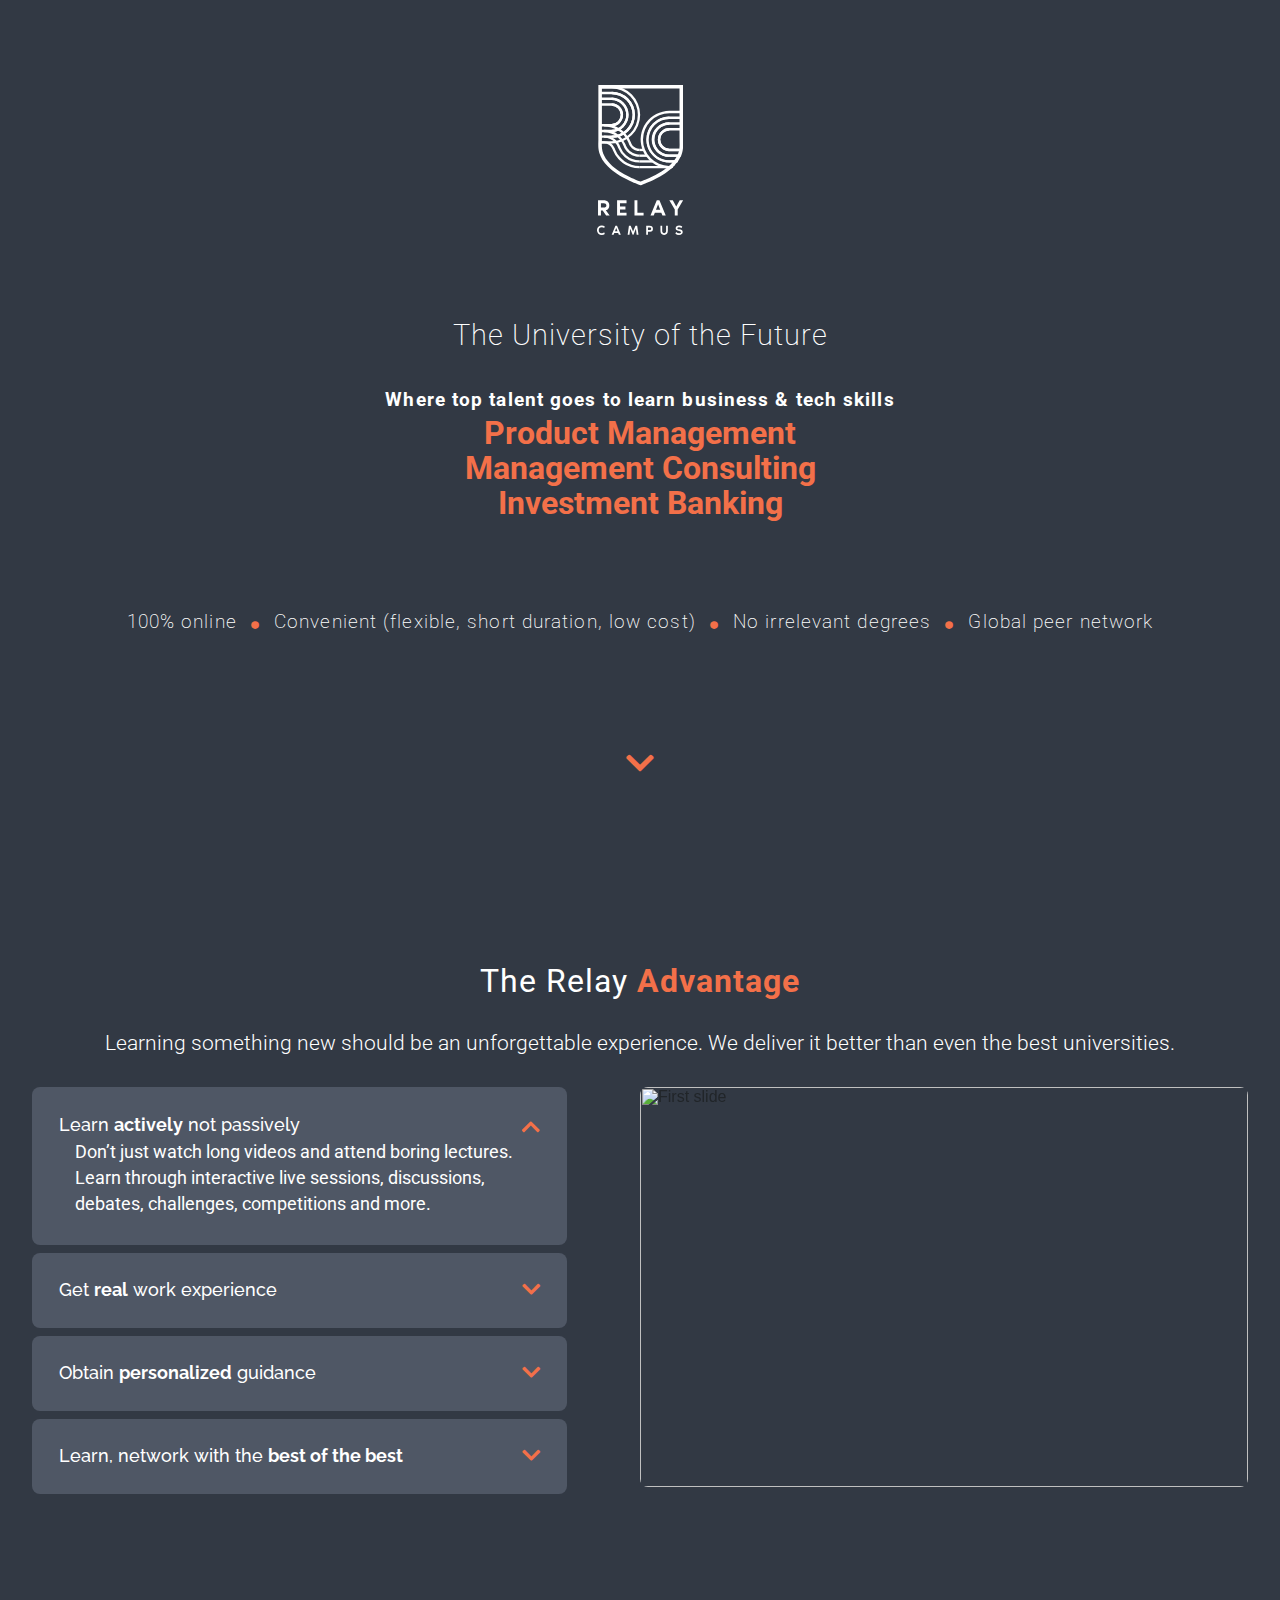
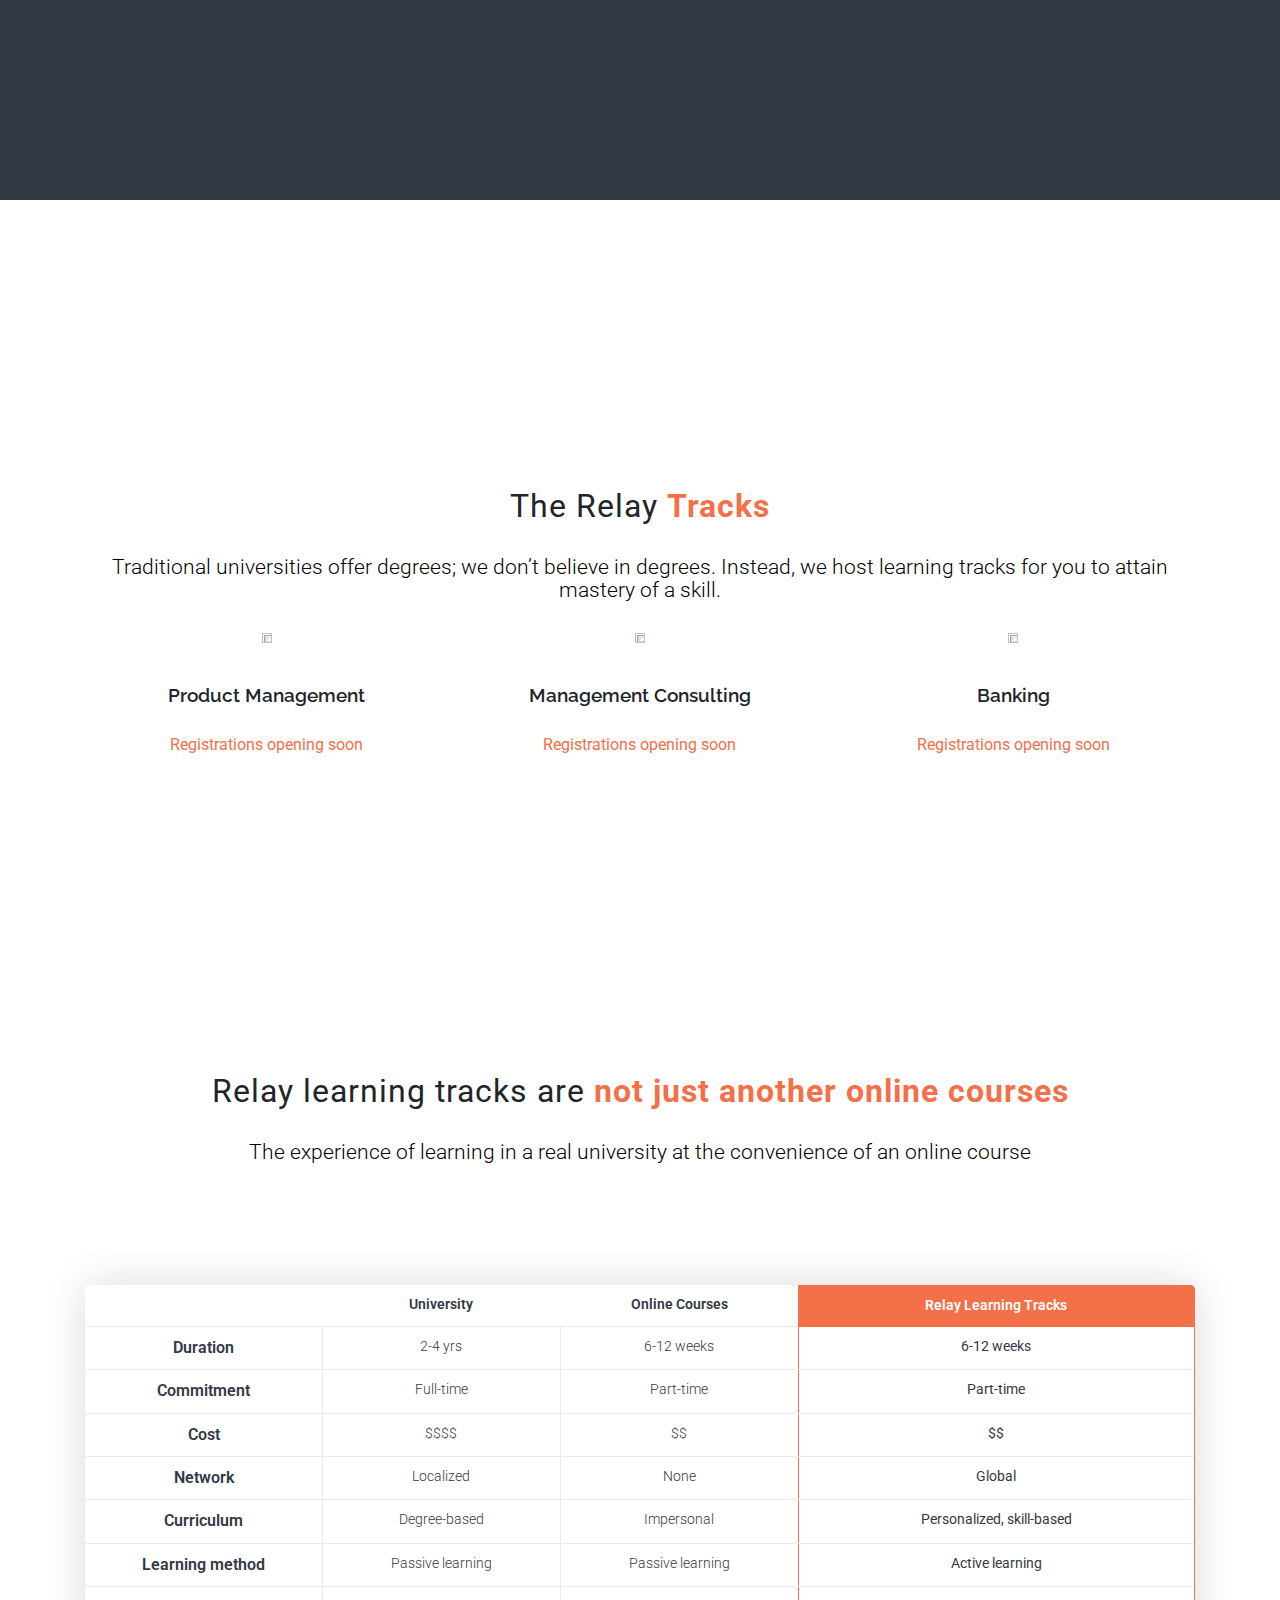
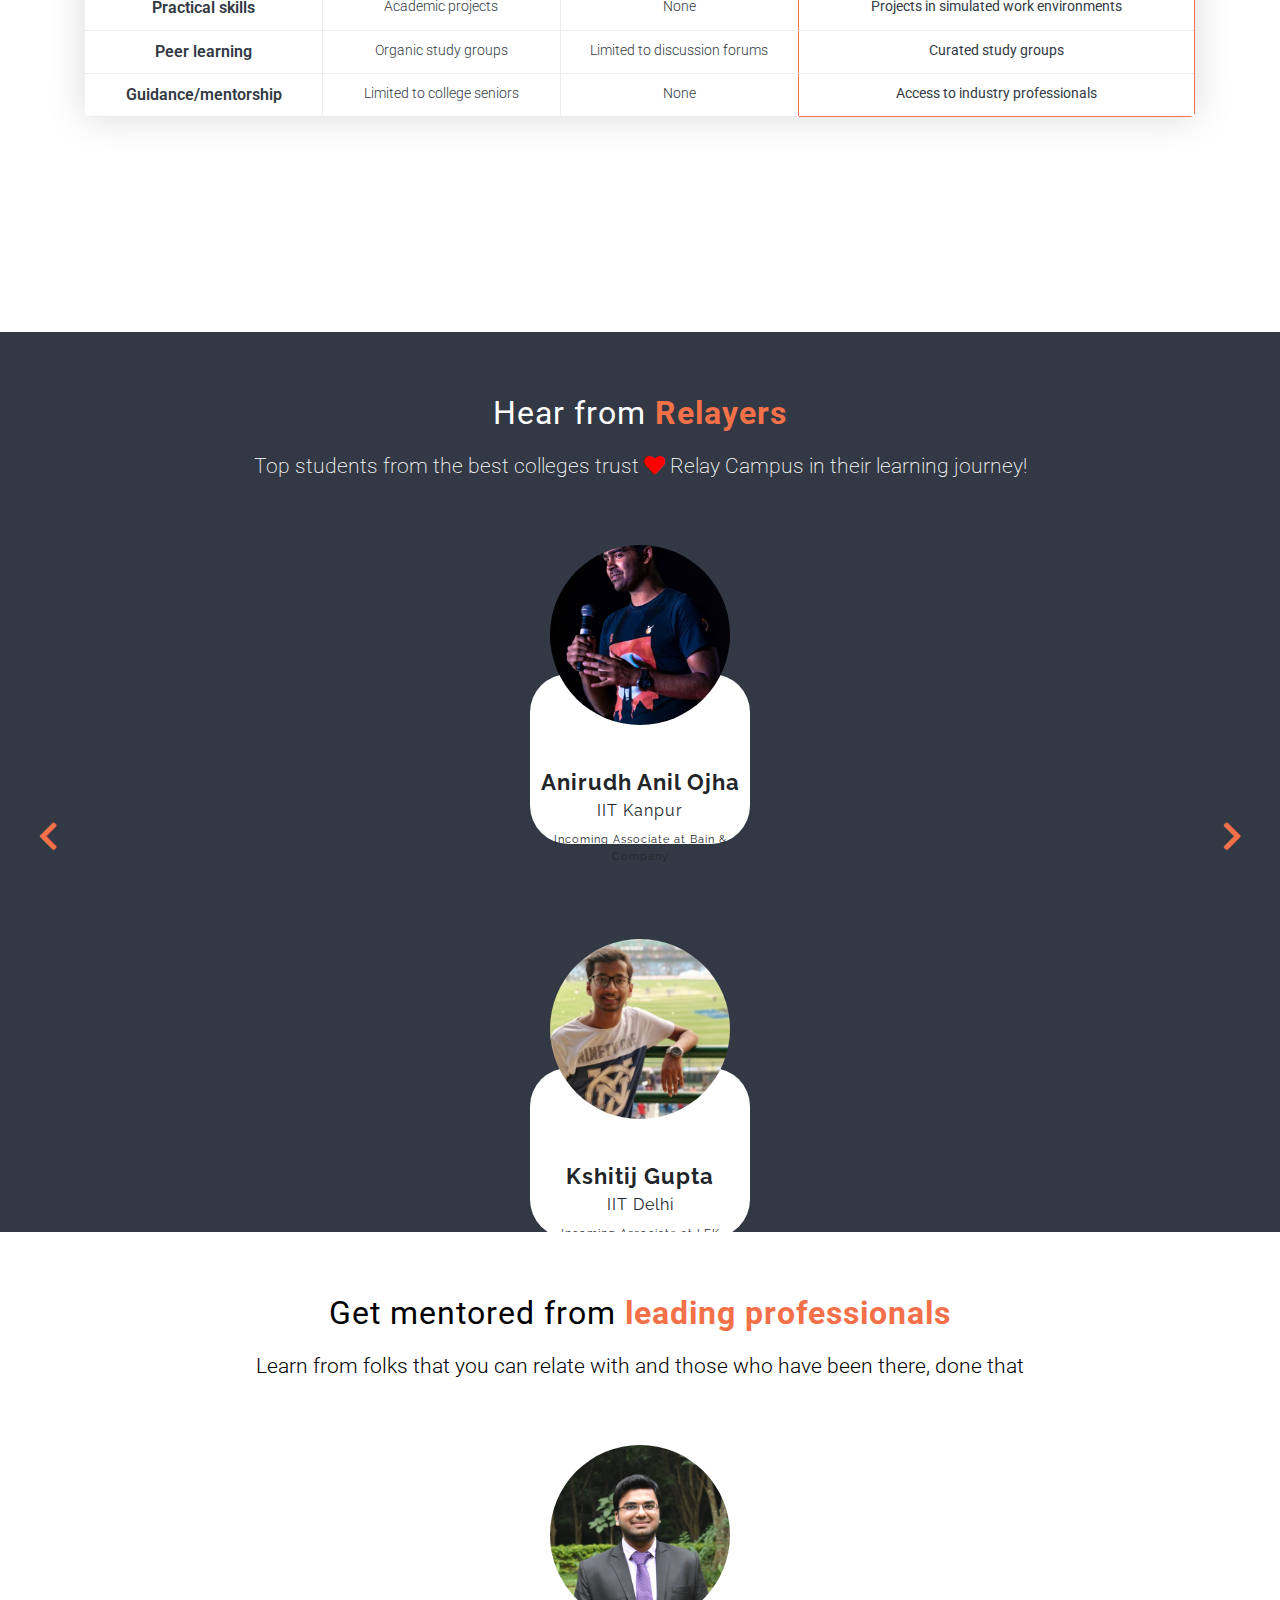
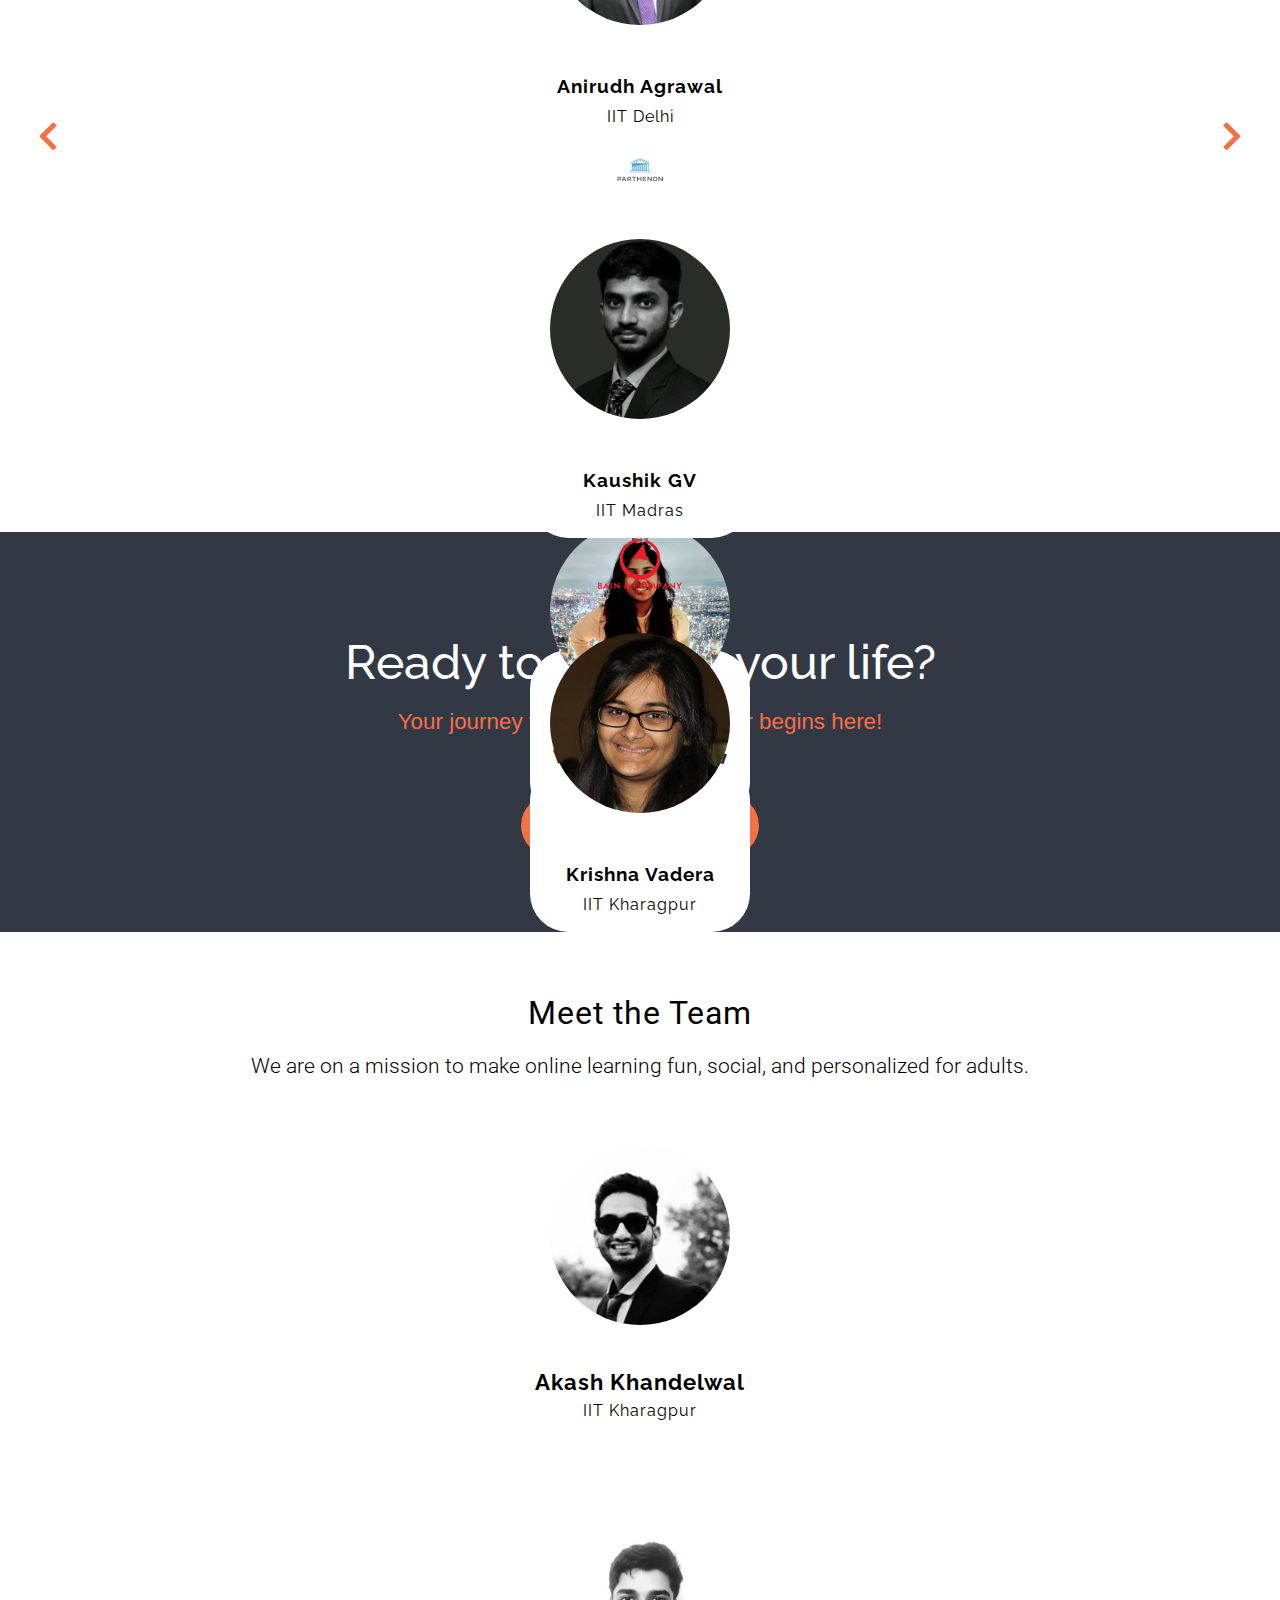
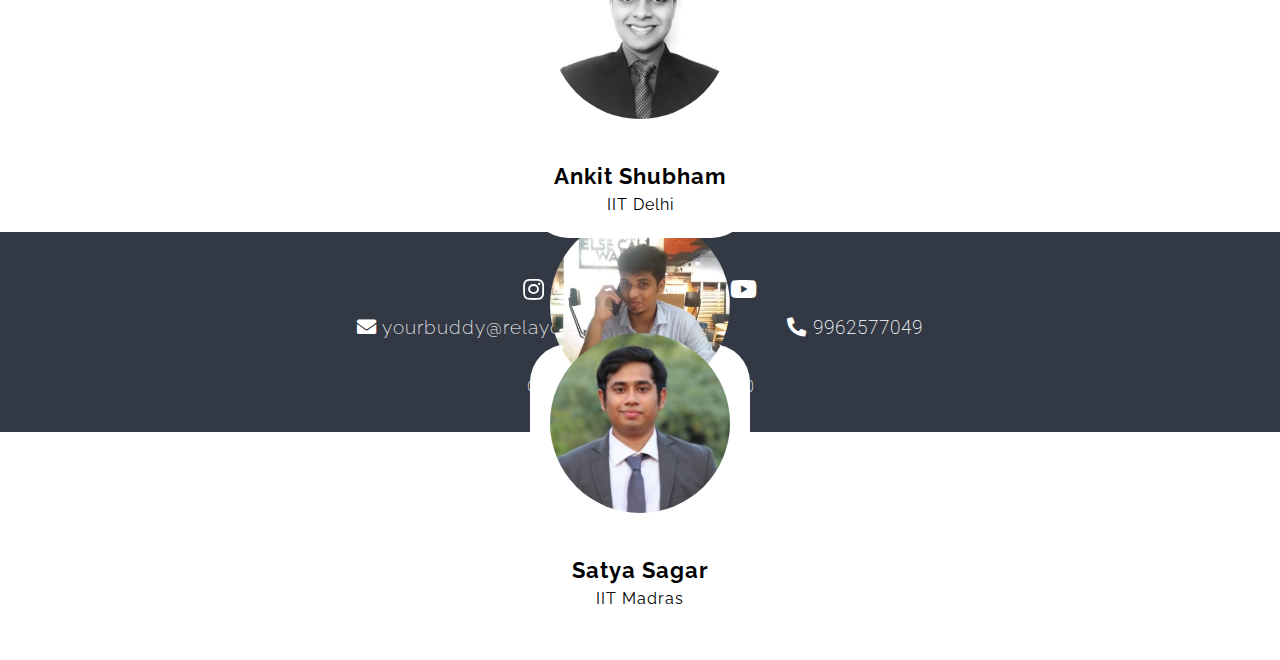
==== commit 7e31a31c: "table header removed and normal row added" ====
--- a/index.html
+++ b/index.html
@@ -129,8 +129,8 @@
                         <i class="fa fa-bars fa-2x"></i>
                     </div>
                     <ul>
-                        <li><a href="#">About us</a></li>
-                        <li><a href="#">Learning tracks</a></li>
+                        <!-- <li><a href="#">About us</a></li> -->
+                        <li><a href="#tracks">Learning tracks</a></li>
                         <li><a href="#"><span class="orange boldText navBtn">Request Invite</span></a></li>
 
                     </ul>
@@ -462,7 +462,7 @@
 
     </div>
     <div class="container">
-        <div class="tracks">
+        <div class="tracks" id="tracks">
             <div class="tracksWrapper">
                 <div class="headerWhite">
                     <h2 class="heading">The Relay <span class="orange boldText">Tracks</span></h2>
@@ -479,7 +479,7 @@
                         <div class="cardContent">
                             <div class="cardText">
                                 <h2>Product Management</h2>
-                                <p>
+                                <p class="orange">
                                     Registrations opening soon
                                 </p>
                             </div>
@@ -495,7 +495,7 @@
                         <div class="cardContent">
                             <div class="cardText">
                                 <h2>Management Consulting</h2>
-                                <p> Registrations opening soon</p>
+                                <p class="orange"> Registrations opening soon</p>
                             </div>
                             <!-- <button>
                                 <a href="#">View Track</a>
@@ -509,7 +509,7 @@
                         <div class="cardContent">
                             <div class="cardText">
                                 <h2>Banking</h2>
-                                <p> Registrations opening soon</p>
+                                <p class="orange"> Registrations opening soon</p>
                             </div>
                             <!-- <button>
                                 <a href="#">View Track</a>
@@ -610,7 +610,7 @@
                     <div class="container-table100">
                         <div class="wrap-table100">
                             <div class="table100 ver1 m-b-110">
-                                <div class="table100-head">
+                                <!-- <div class="table100-head">
                                     <table>
                                         <thead>
                                             <tr class="row100 head">
@@ -622,11 +622,18 @@
                                             </tr>
                                         </thead>
                                     </table>
-                                </div>
+                                </div> -->
 
                                 <div class="table100-body js-pscroll">
                                     <table>
                                         <tbody>
+                                            <tr class="row100 body tableHeader">
+                                                <td class="cell100 column1"></td>
+                                                <td class="cell100 column2">University</td>
+                                                <td class="cell100 column3">Online Courses</td>
+                                                <td class="cell100 column4 firstBorder">Relay Learning Tracks</td>
+
+                                            </tr>
                                             <tr class="row100 body">
                                                 <td class="cell100 column1">Duration</td>
                                                 <td class="cell100 column2">2-4 yrs</td>
--- a/css/table-main.css
+++ b/css/table-main.css
@@ -193,24 +193,6 @@
 
 
 
-th,
-td {
-  text-align: center !important;
-  font-weight: unset;
-  /* padding-right: 10px; */
-}
-
-th:first-of-type {
-  /* background-color: #f37049 !important; */
-  padding-left: 113px !important;
-}
-
-/* th:last-of-type {
-  background-color: var(--primaryOrange) !important;
-  border-left: 1.5px solid var(--primaryOrange) !important;
-  color: white !important;
-} */
-
 /* th:first-of-type {
   background-color: #f37049 !important;
   width: 5px !important;
@@ -246,7 +228,7 @@
 
 .column4 {
   font-weight: 300 !important;
-  width: 27%;
+  width: 25%;
   border-left: 1.5px solid var(--primaryOrange) !important;
   border-right: 1.5px solid var(--primaryOrange) !important;
   font-weight: 400 !important;
@@ -269,7 +251,7 @@
 
 } */
 .table100-body {
-  padding-top: 0px;
+  padding-top: 0rem;
   padding-bottom: 0px;
 }
 
@@ -284,14 +266,27 @@
 [ Fix header ]*/
 .table100 {
   position: relative;
-  padding-top: 24px;
-}
-
-.table100-head {
-  position: absolute;
-  width: 100%;
-  top: 0;
-  left: 0;
+  /* padding-top: 24px; */
+}
+
+.tableHeader td:last-of-type {
+  background-color: var(--primaryOrange);
+  color: white !important;
+}
+
+.tableHeader td {
+  border: none;
+  padding: 1rem 0;
+  font-family: var(--titleFont);
+  font-weight: 600 !important;
+  border: none;
+  font-size: 0.6rem;
+  text-align: center;
+  /* padding-left: 0.75rem; */
+  color: var(--MatteBlack);
+  line-height: 1.4;
+
+  background-color: white;
 }
 
 .table100-body {
@@ -303,18 +298,7 @@
 /*==================================================================
 [ Ver1 ]*/
 
-.table100.ver1 th {
-  font-family: var(--titleFont);
-  font-weight: 600 !important;
-  border: none !important;
-  font-size: 0.6rem;
-  text-align: center;
-  padding-left: 0.75rem;
-  color: var(--MatteBlack);
-  line-height: 1.4;
-
-  background-color: white;
-}
+
 
 .table100.ver1 td {
   font-family: var(--primaryFont);
@@ -325,33 +309,15 @@
 }
 
 @media only screen and (min-width : 480px) {
-  th:first-of-type {
-    /* background-color: #f37049 !important; */
-    padding-left: 131px !important;
-  }
-
-  .table100 {
-    position: relative;
-    padding-top: 29px;
-  }
-
-  .table100.ver1 th {
-    font-family: var(--titleFont);
-    font-size: 0.5rem;
-    text-align: left;
-    padding-left: 0.6rem;
-    color: var(--MatteBlack);
-    line-height: 1.4;
-
-    background-color: white;
-  }
+
+
 
   .table100.ver1 td {
     font-family: var(--primaryFont);
     font-size: 0.9rem;
     color: var(--MatteBlack);
     line-height: 1.4;
-    text-align: left;
+    text-align: center;
   }
 }
 
@@ -363,20 +329,6 @@
     padding-left: 160px !important;
   }
 
-  .table100-body {
-    padding-top: 9px;
-  }
-
-  .table100.ver1 th {
-    font-family: var(--titleFont);
-    font-size: 0.8rem;
-    text-align: left;
-    padding-left: 0.75rem;
-    color: var(--MatteBlack);
-    line-height: 1.4;
-
-    background-color: white;
-  }
 
   .table100.ver1 td {
     font-family: var(--primaryFont);
@@ -388,14 +340,7 @@
 }
 
 @media only screen and (min-width : 900px) {
-  th:first-of-type {
-    /* background-color: #f37049 !important; */
-    padding-left: 177px !important;
-  }
-
-  .table100-body {
-    padding-top: 0.6rem;
-  }
+
 
   .table100-body td {
 
@@ -424,25 +369,12 @@
 }
 
 @media only screen and (min-width : 1100px) {
-  .table100-body {
-    padding-top: 1.1rem;
-  }
+
 
   .table100-body td {
 
     padding-top: 10px;
     padding-bottom: 10px;
-  }
-
-  .table100.ver1 th {
-    font-family: var(--titleFont);
-    font-size: 1.1rem;
-    text-align: center;
-    padding-left: 0.6rem;
-    color: var(--MatteBlack);
-    line-height: 1.4;
-
-    background-color: white;
   }
 
   .table100.ver1 td {
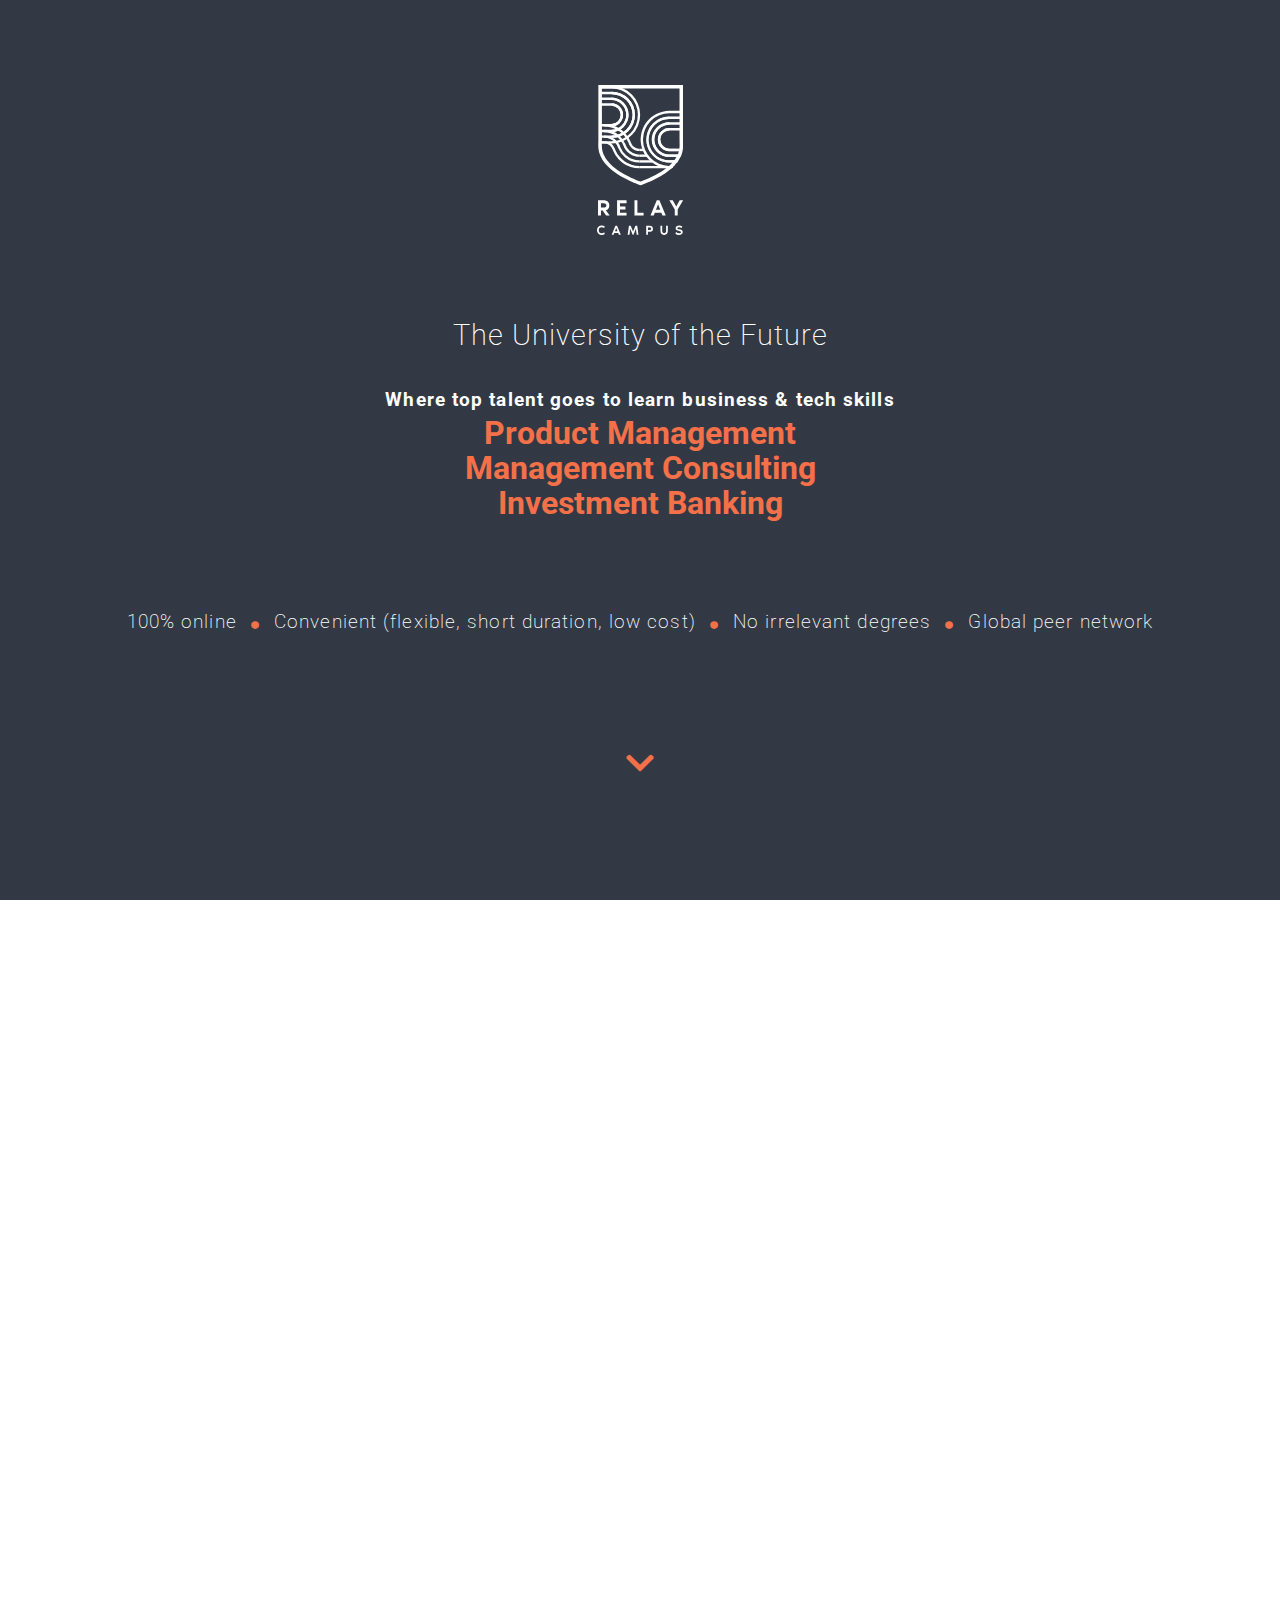
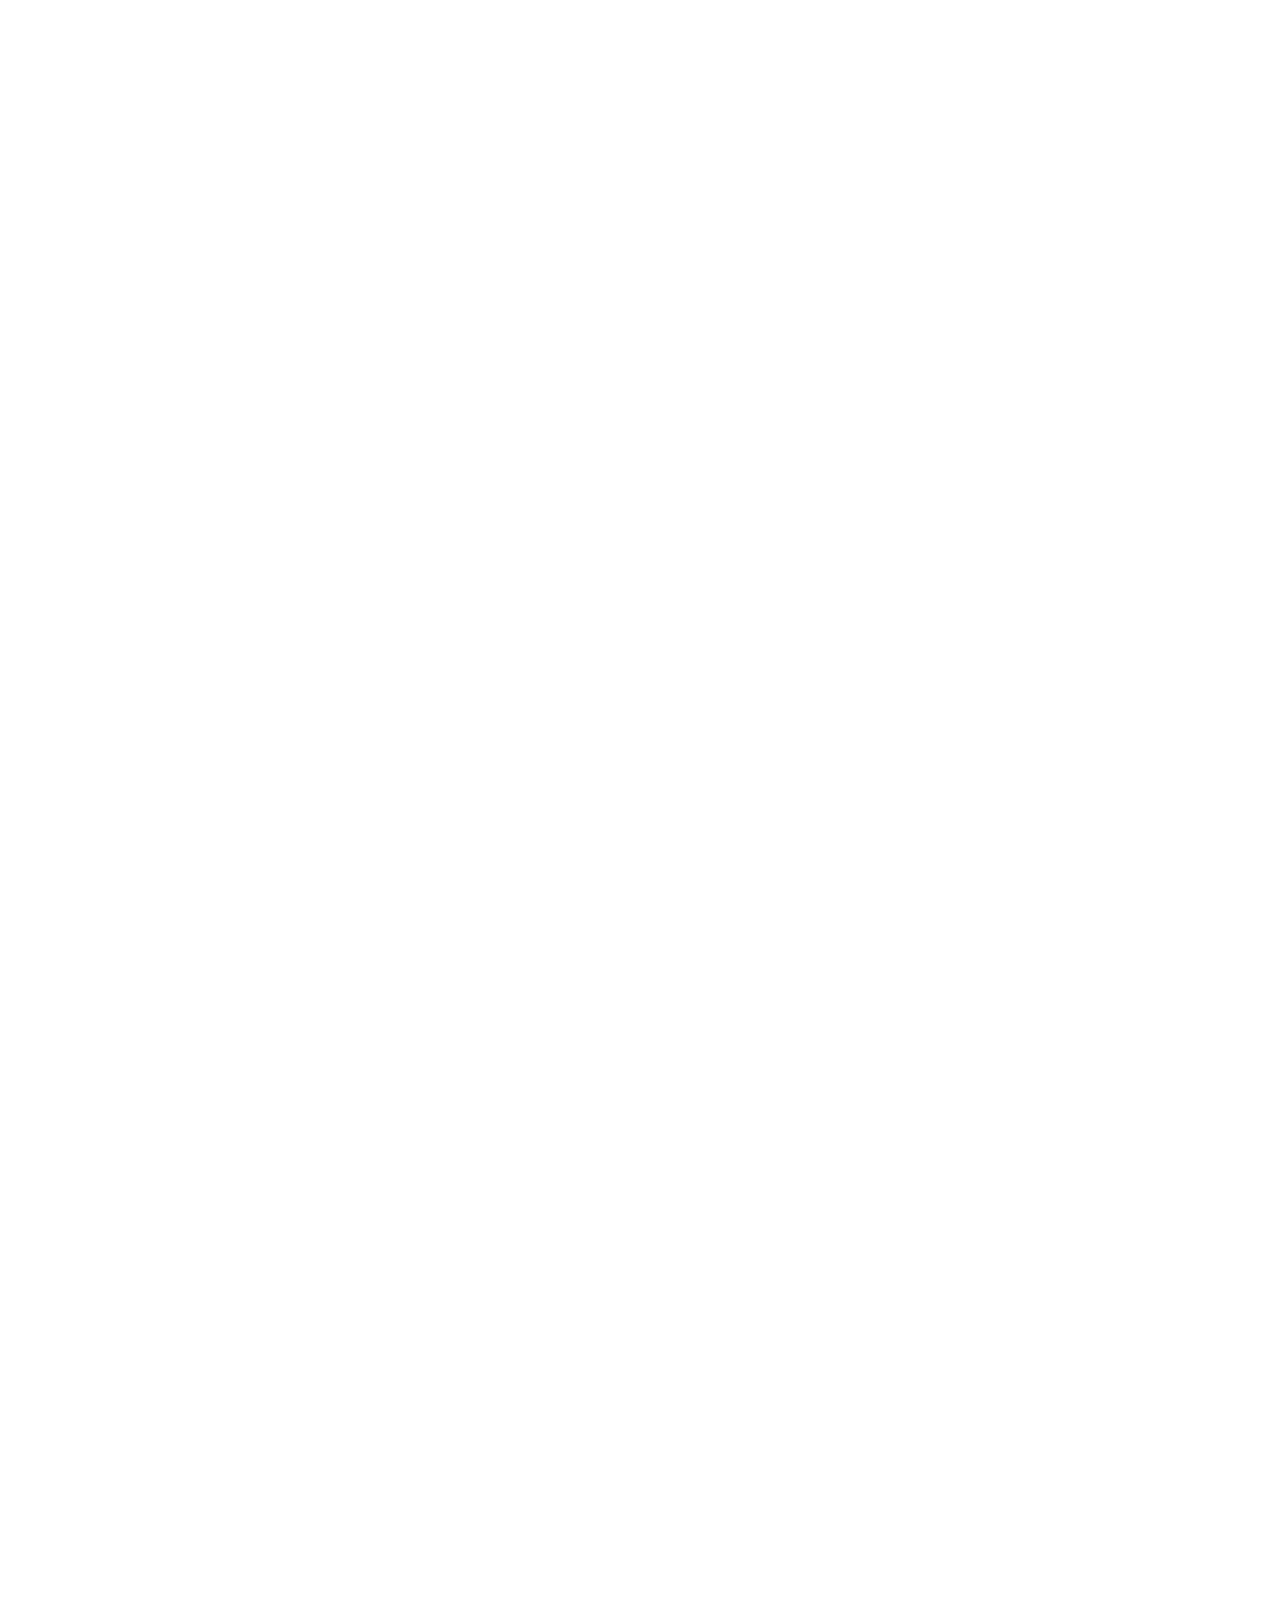
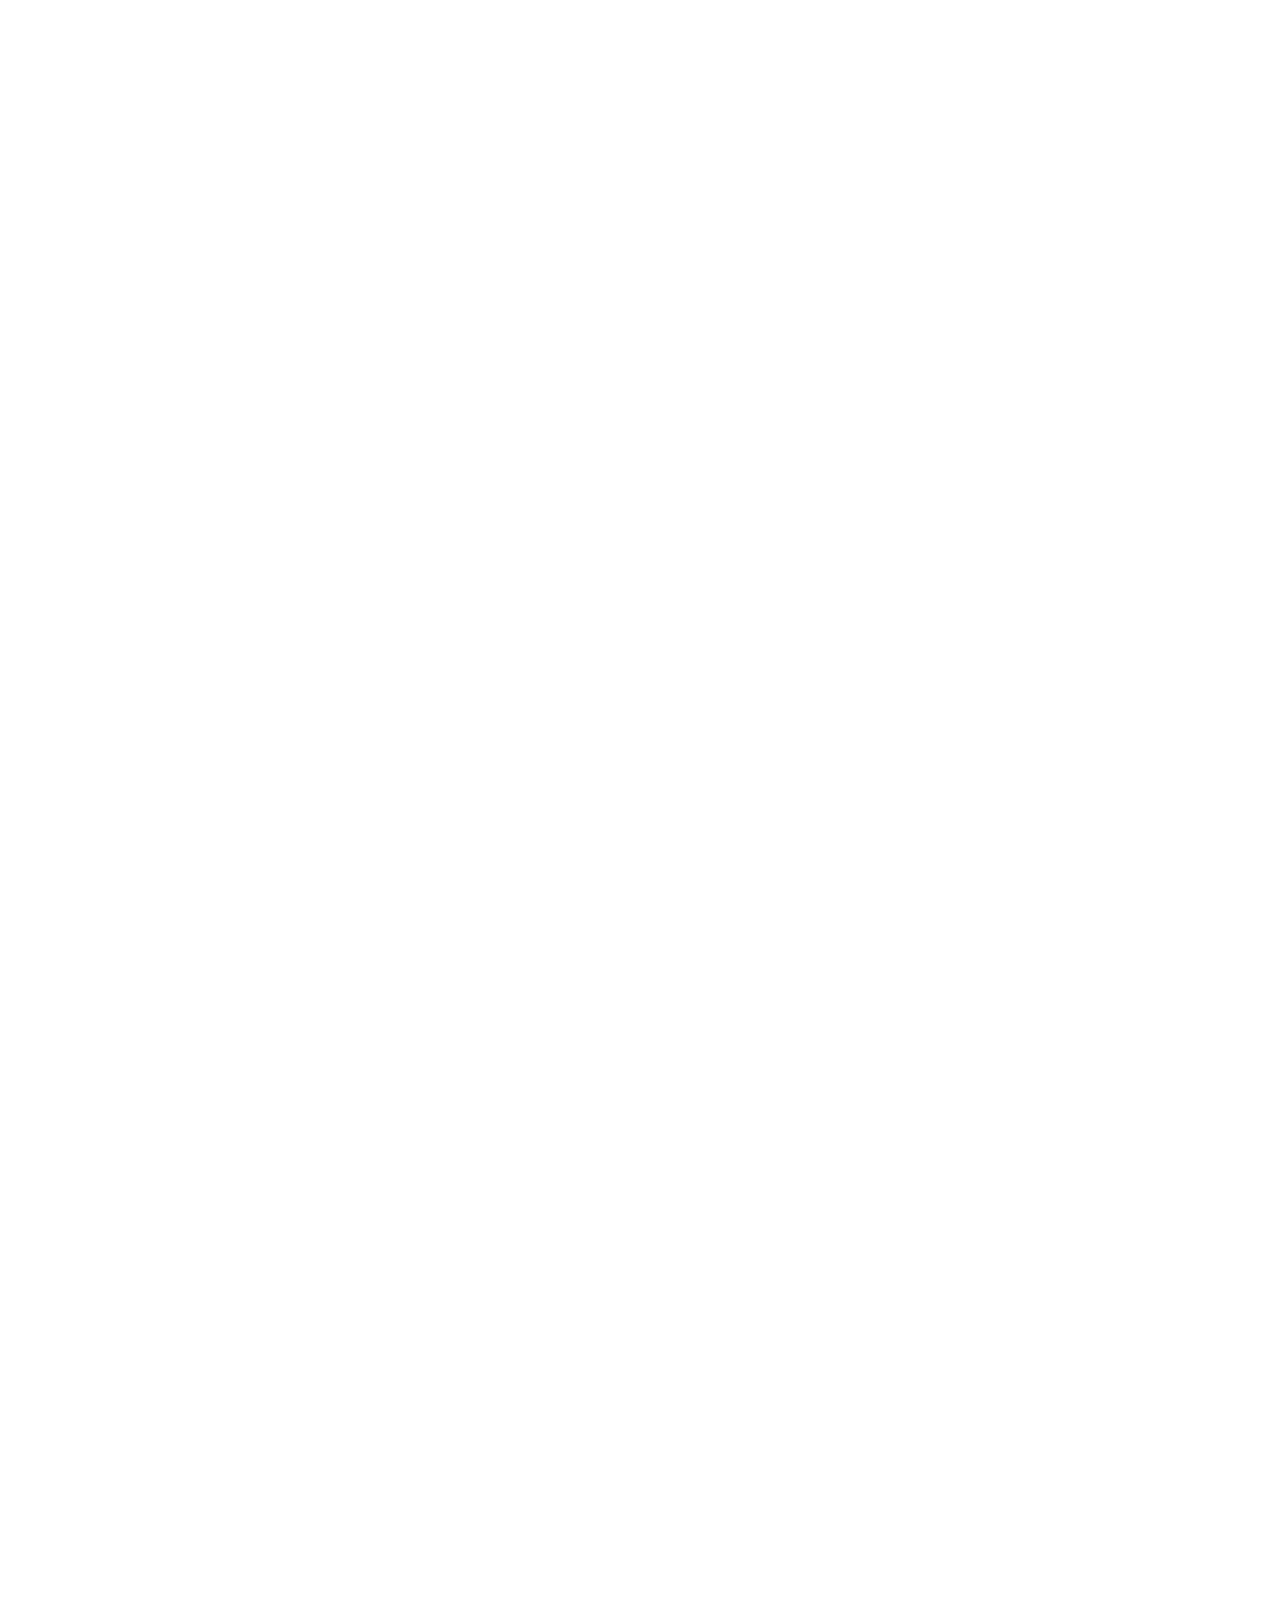
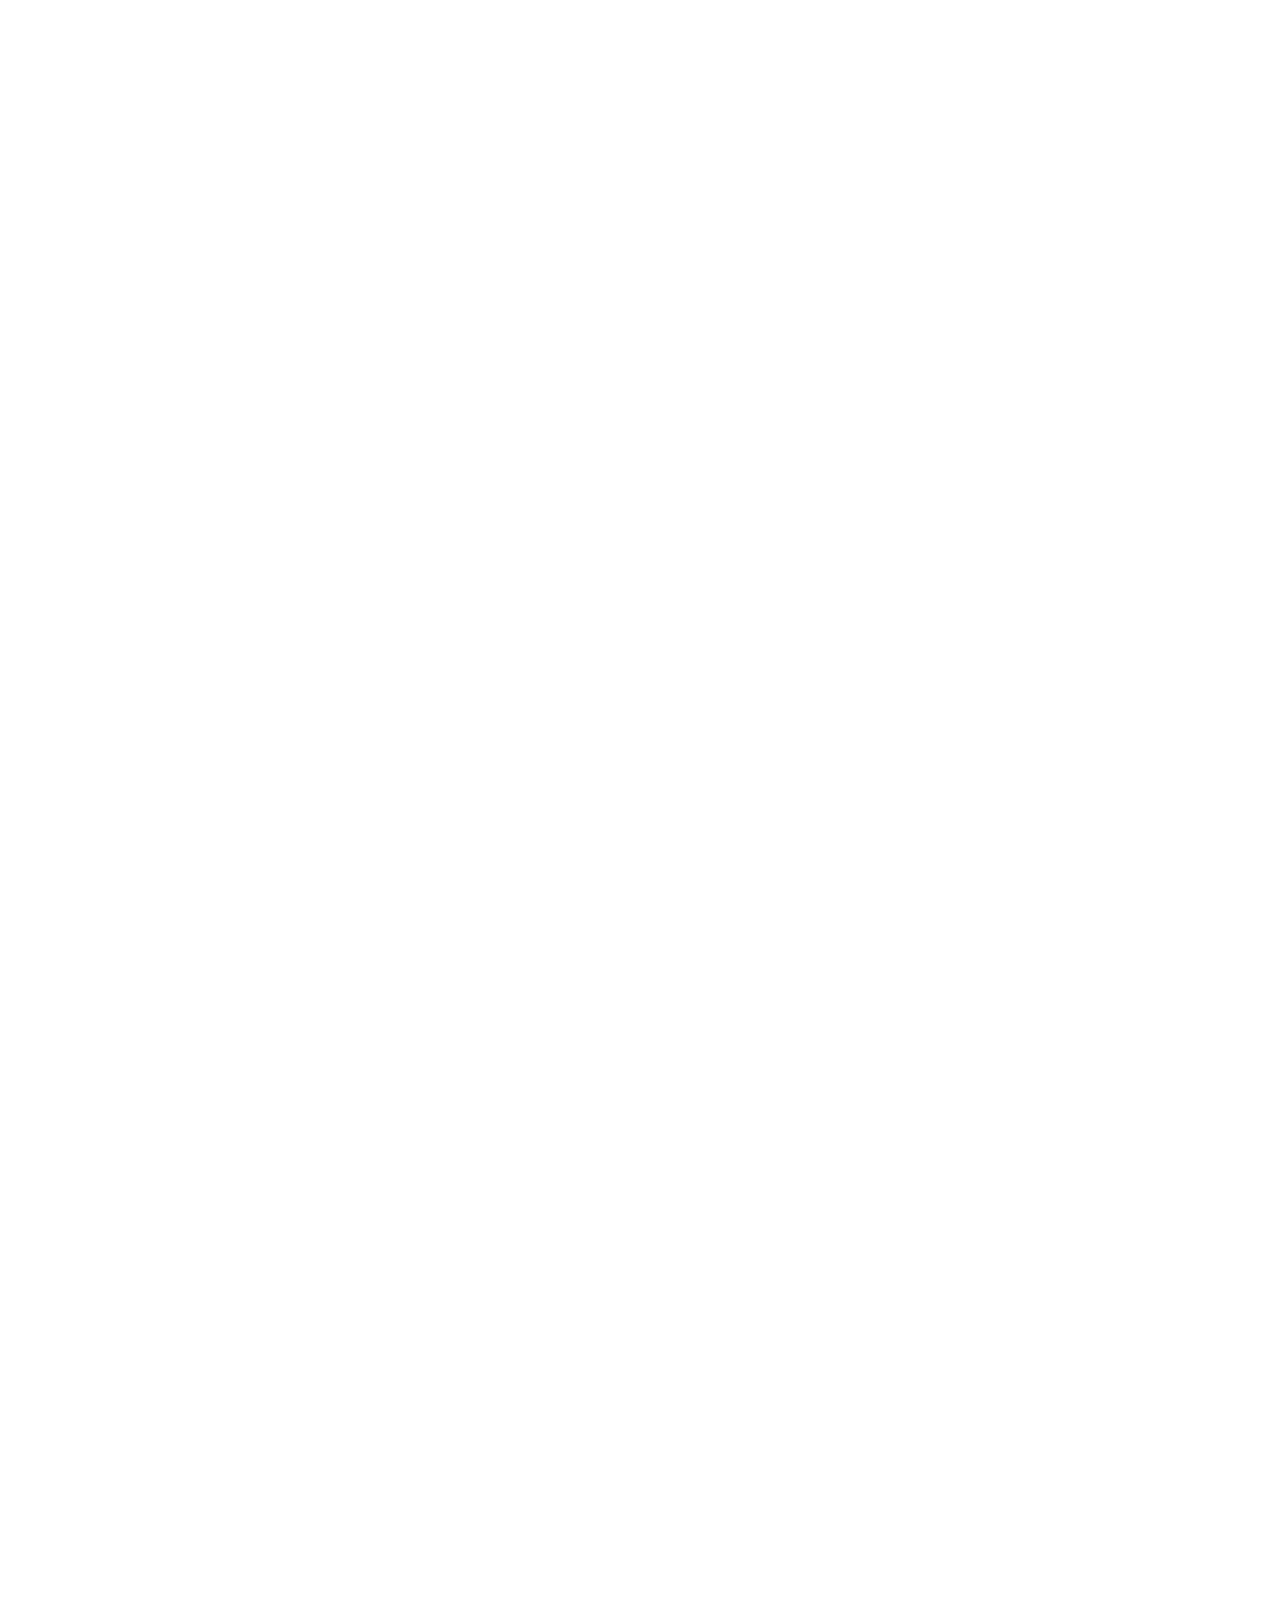
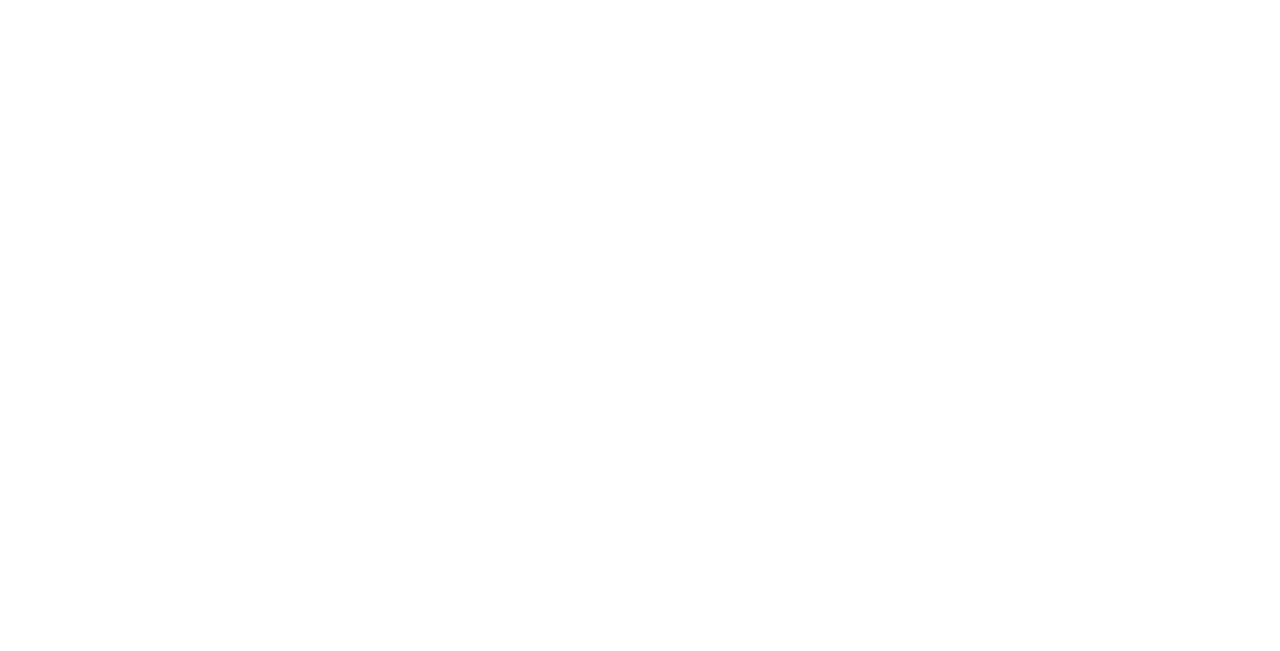
==== commit fecec39b: "company logo size changed and footer updated" ====
--- a/index.html
+++ b/index.html
@@ -131,6 +131,7 @@
                     <ul>
                         <!-- <li><a href="#">About us</a></li> -->
                         <li><a href="#tracks">Learning tracks</a></li>
+                        <li><a href="#faq">FAQ</a></li>
                         <li><a href="#"><span class="orange boldText navBtn">Request Invite</span></a></li>
 
                     </ul>
@@ -480,7 +481,7 @@
                             <div class="cardText">
                                 <h2>Product Management</h2>
                                 <p class="orange">
-                                    Registrations opening soon
+                                    <!-- Registrations opening soon -->
                                 </p>
                             </div>
                             <!-- <button>
@@ -495,7 +496,7 @@
                         <div class="cardContent">
                             <div class="cardText">
                                 <h2>Management Consulting</h2>
-                                <p class="orange"> Registrations opening soon</p>
+                                <!-- <p class="orange"> Registrations opening soon</p> -->
                             </div>
                             <!-- <button>
                                 <a href="#">View Track</a>
@@ -509,7 +510,7 @@
                         <div class="cardContent">
                             <div class="cardText">
                                 <h2>Banking</h2>
-                                <p class="orange"> Registrations opening soon</p>
+                                <!-- <p class="orange"> Registrations opening soon</p> -->
                             </div>
                             <!-- <button>
                                 <a href="#">View Track</a>
@@ -518,9 +519,10 @@
                     </div>
 
                 </div>
-                <!-- <div class="stayTuned">
-                    <h2>We are launching new tracks soon. <span class="orange">Stay tuned!</span></h2>
-                </div> -->
+                <div class="stayTuned">
+                    <h2>Registrations for learning track will open soon. Stay Tuned! <span class="orange">Stay
+                            tuned!</span></h2>
+                </div>
             </div>
         </div>
     </div>
@@ -790,7 +792,7 @@
                 </div>
                 <div class="relayCard">
                     <div class="relayImage">
-                        <img src="./images/Vasanta Majety.jpg" alt="">
+                        <img src="./images/David Vishal.jpg" alt="">
                     </div>
                     <div class="relayText">
                         <h2>David Vishal</h2>
@@ -827,7 +829,7 @@
                     <div class="relayText">
                         <h2>Anirudh Agrawal</h2>
                         <p>IIT Delhi</p>
-                        <div class="companyLogo">
+                        <div class="companyLogo parentheon">
                             <img src="./images/Anirudh Agrawal C.png" alt="">
                         </div>
                     </div>
@@ -887,7 +889,7 @@
                     <div class="relayText">
                         <h2>Udith Krishna</h2>
                         <p>IIT Madras</p>
-                        <div class="companyLogo">
+                        <div class="companyLogo bcg">
                             <img src="./images/Udith Krishna C.png" alt="">
                         </div>
                     </div>
@@ -969,7 +971,7 @@
     </div>
     </div>
 
-    <div class="footer">
+    <div class="footer" id="#footer">
         <div class="links">
             <div class="link">
                 <a class="insta" href="#insta">
@@ -996,7 +998,7 @@
             </div>
         </div>
         <div class="copyright">
-            <h4>Copyright @Relay Campus 2020 </h4>
+            <h4>Copyright @ Relay Campus 2020 </h4>
         </div>
     </div>
 
--- a/css/style.css
+++ b/css/style.css
@@ -11,6 +11,10 @@
     box-sizing: border-box;
 
     /* outline: 1px solid lightblue; */
+}
+
+body {
+    overflow-x: hidden;
 }
 
 .slick-slide {
@@ -837,7 +841,33 @@
     /* width: 70px; */
 }
 
+/* .parentheon {} */
+
+.parentheon img {
+    height: 60px !important;
+}
+
+.bcg img {
+    height: 30px !important;
+}
+
 /* -----------------------END OF MENTORS------------------------------ */
+.relayCardWrapper2 {
+    min-height: 130vh;
+    margin-bottom: 4rem;
+    height: auto;
+}
+
+
+
+.meetTeam {
+    margin-top: 8rem;
+
+    display: grid;
+    grid-template-columns: repeat(1, 1fr);
+    grid-gap: 100px;
+}
+
 /* -----------------------FOOTER----------------------------- */
 .footer {
     padding: 1rem;
@@ -865,8 +895,11 @@
 
 .credentials {
     color: white;
+
     margin-top: 1rem;
 }
+
+
 
 .copyright {
     margin-top: 1rem;
@@ -897,6 +930,7 @@
     font-size: 1.2rem;
     font-family: var(--primaryFont);
     letter-spacing: 1px;
+    padding-bottom: 1rem;
 }
 
 .space1 {
@@ -934,6 +968,21 @@
 @media only screen and (min-width : 480px) {
     html {
         font-size: 80% !important;
+    }
+
+    .relayCardWrapper2 {
+        min-height: 170vh;
+        margin-bottom: 4rem;
+        height: auto;
+    }
+
+
+    .meetTeam {
+        margin-top: 10rem !important;
+
+        display: grid;
+        grid-template-columns: repeat(1, 1fr);
+        grid-gap: 160px;
     }
 
     .relayers {
@@ -975,7 +1024,7 @@
 
     .relayText {
         margin: auto;
-        height: 50%;
+        height: 60%;
         width: 260px;
         background-color: #fff;
 
@@ -1002,6 +1051,13 @@
         /* margin-top: 1rem; */
     }
 
+    .mentors .relayCard {
+        margin: 0 !important;
+    }
+
+    .relayCardWrapper1 .relayText {
+        height: 60%;
+    }
 
     .cardWrapper {
 
@@ -1054,22 +1110,50 @@
 
     .credentials {
         display: flex;
-        /* flex-direction: row; */
-        justify-content: space-evenly;
-        width: 70%;
-        max-width: 800px;
-    }
+        flex-direction: column;
+        justify-content: space-around;
+        width: 80%;
+        /* max-width: 800px; */
+
+    }
+
+
 
     .name h2 {
-        font-size: 0.8rem;
+        padding: auto;
+        font-size: 1rem;
+        text-align: center !important;
+        cursor: pointer;
     }
 
     .number h2 {
-        font-size: 0.8rem;
-    }
+        /* padding-left: 2rem; */
+        cursor: pointer;
+        font-size: 1rem;
+        text-align: center !important;
+    }
+}
+
+* {
+    /* outline: 1px solid wheat; */
 }
 
 @media only screen and (min-width : 768px) {
+    .relayCardWrapper2 {
+        min-height: 90vh;
+        margin-bottom: 2rem;
+        height: auto;
+    }
+
+
+    .meetTeam {
+        margin-top: 4rem !important;
+
+        display: grid;
+        grid-template-columns: repeat(3, 1fr);
+        grid-gap: 60px;
+    }
+
     .relayers {
         height: 80vh;
     }
@@ -1101,7 +1185,7 @@
         width: 120px;
         height: 120px;
         left: 50%;
-        top: 93%;
+        top: 92%;
         transform: translate(-50%, -50%);
         margin: auto;
         border-radius: 50%;
@@ -1109,7 +1193,7 @@
 
     .relayText {
         margin: auto;
-        height: 50%;
+        height: 55%;
         width: 170px;
         background-color: #fff;
 
@@ -1431,6 +1515,11 @@
 
     }
 
+
+    .relayText {
+        height: 60%;
+    }
+
     .relayImage {
         position: relative;
         height: 40%;
@@ -1439,8 +1528,8 @@
 
     .relayImage img {
         position: absolute;
-        width: 130px;
-        height: 130px;
+        width: 120px;
+        height: 120px;
         left: 50%;
         top: 93%;
         transform: translate(-50%, -50%);
@@ -1495,6 +1584,18 @@
         margin-bottom: 1.5rem;
     }
 
+    .relayCardWrapper1 .relayText h2 {
+        margin-bottom: 0.5rem;
+    }
+
+    .companyLogo {
+        margin-top: 0.5rem !important;
+    }
+
+    .parentheon {
+        margin-top: 0 !important;
+    }
+
     .relayCardWrapper1 .relayText .companyLogo {
         margin-top: 1rem;
         text-align: center;
@@ -1514,6 +1615,13 @@
     html {
         font-size: 100% !important;
     }
+
+    .relayCardWrapper2 {
+        min-height: 100vh;
+        margin-bottom: 0rem;
+        height: auto;
+    }
+
 
     .sliderWrapperBig {
         /* margin: 2rem auto 2rem auto; */
@@ -1579,7 +1687,7 @@
     }
 
     .relayCard {
-        height: 60%;
+        height: 65%;
         margin: 0rem 0rem 1rem 0rem;
         /* background-color: #00B0FF; */
         display: flex;
@@ -1594,6 +1702,8 @@
         height: 40%;
 
     }
+
+
 
     .relayImage img {
         position: absolute;
@@ -1608,7 +1718,7 @@
 
     .relayText {
         margin: auto;
-        height: 45%;
+        height: 50%;
         width: 220px;
         background-color: #fff;
 
@@ -1696,6 +1806,19 @@
         object-fit: cover;
         width: 100% !important;
         /* height: 380px; */
+    }
+
+    .link {
+        font-size: 2rem !important;
+        padding: 1rem 0 0.5rem 0;
+    }
+
+    .copyright {
+        /* padding-bottom: 1rem; */
+    }
+
+    .number h2 {
+        padding-bottom: 0 !important;
     }
 
     .credentials {
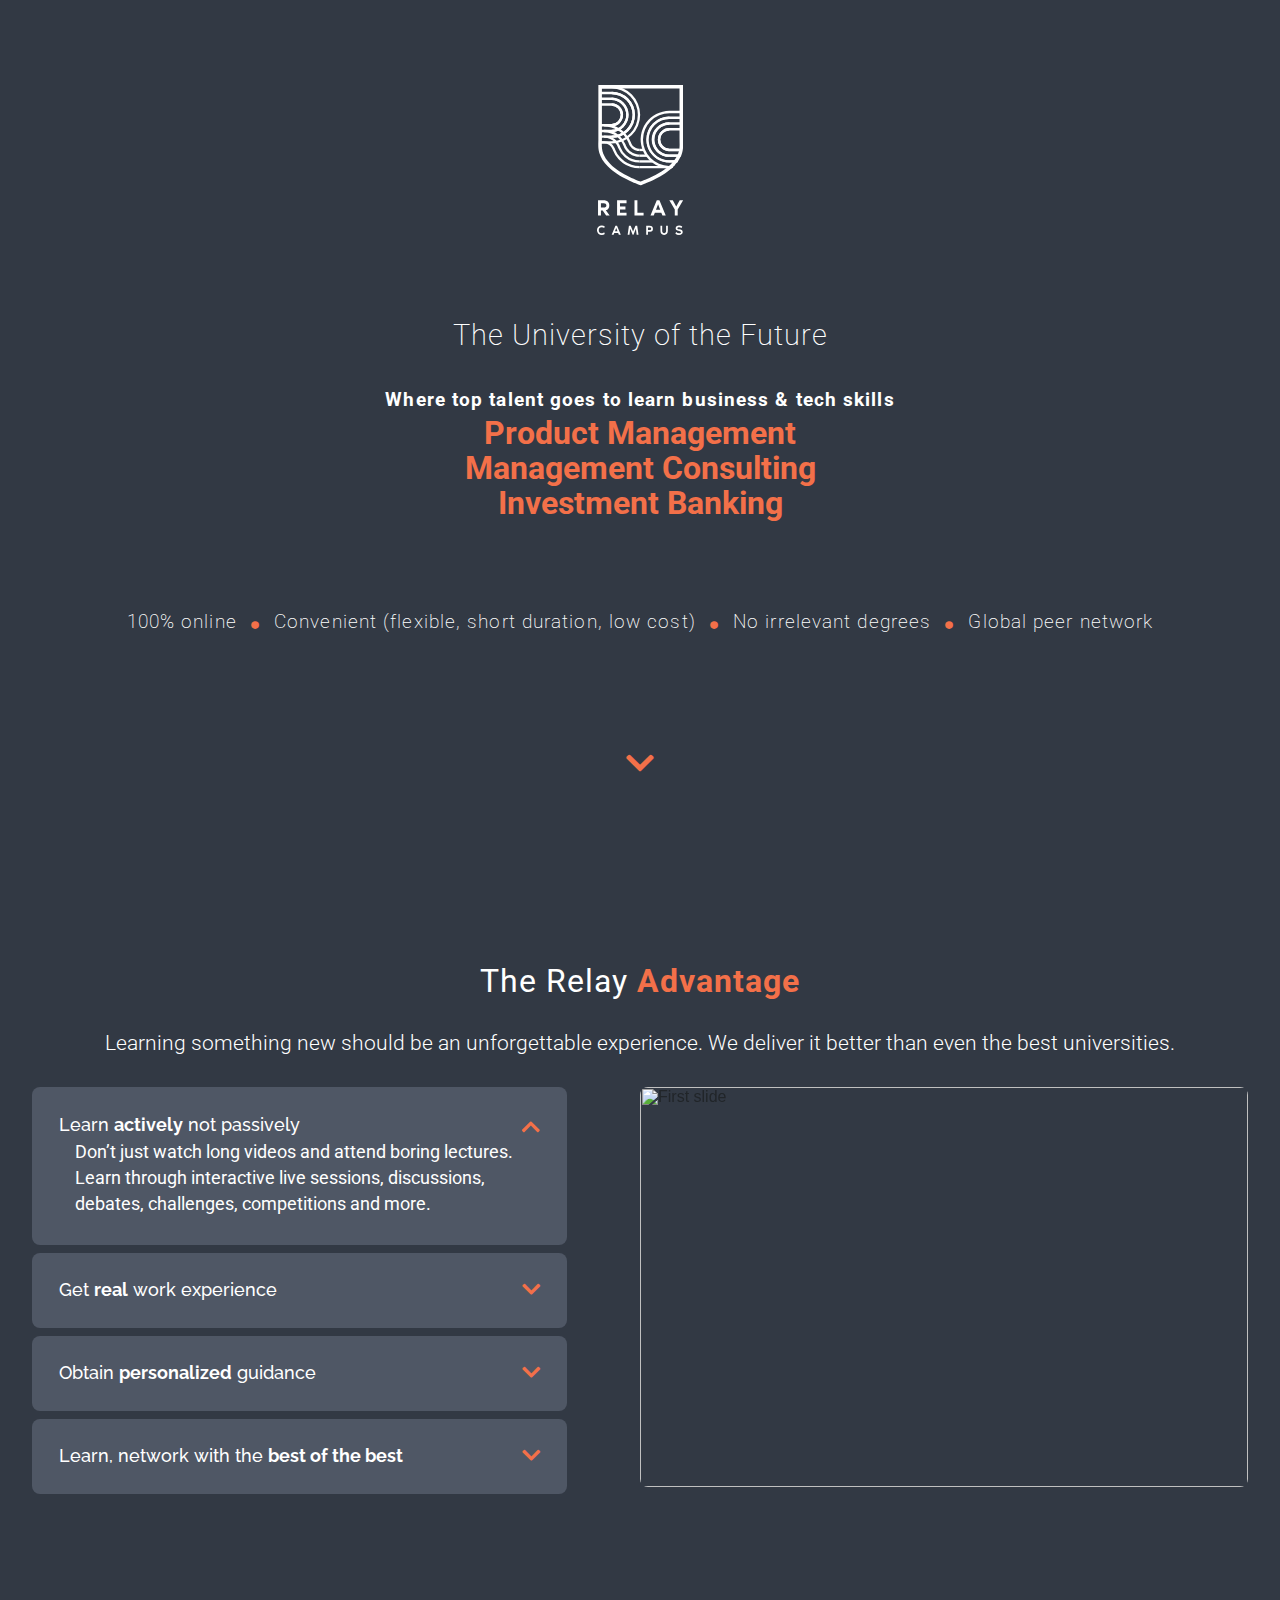
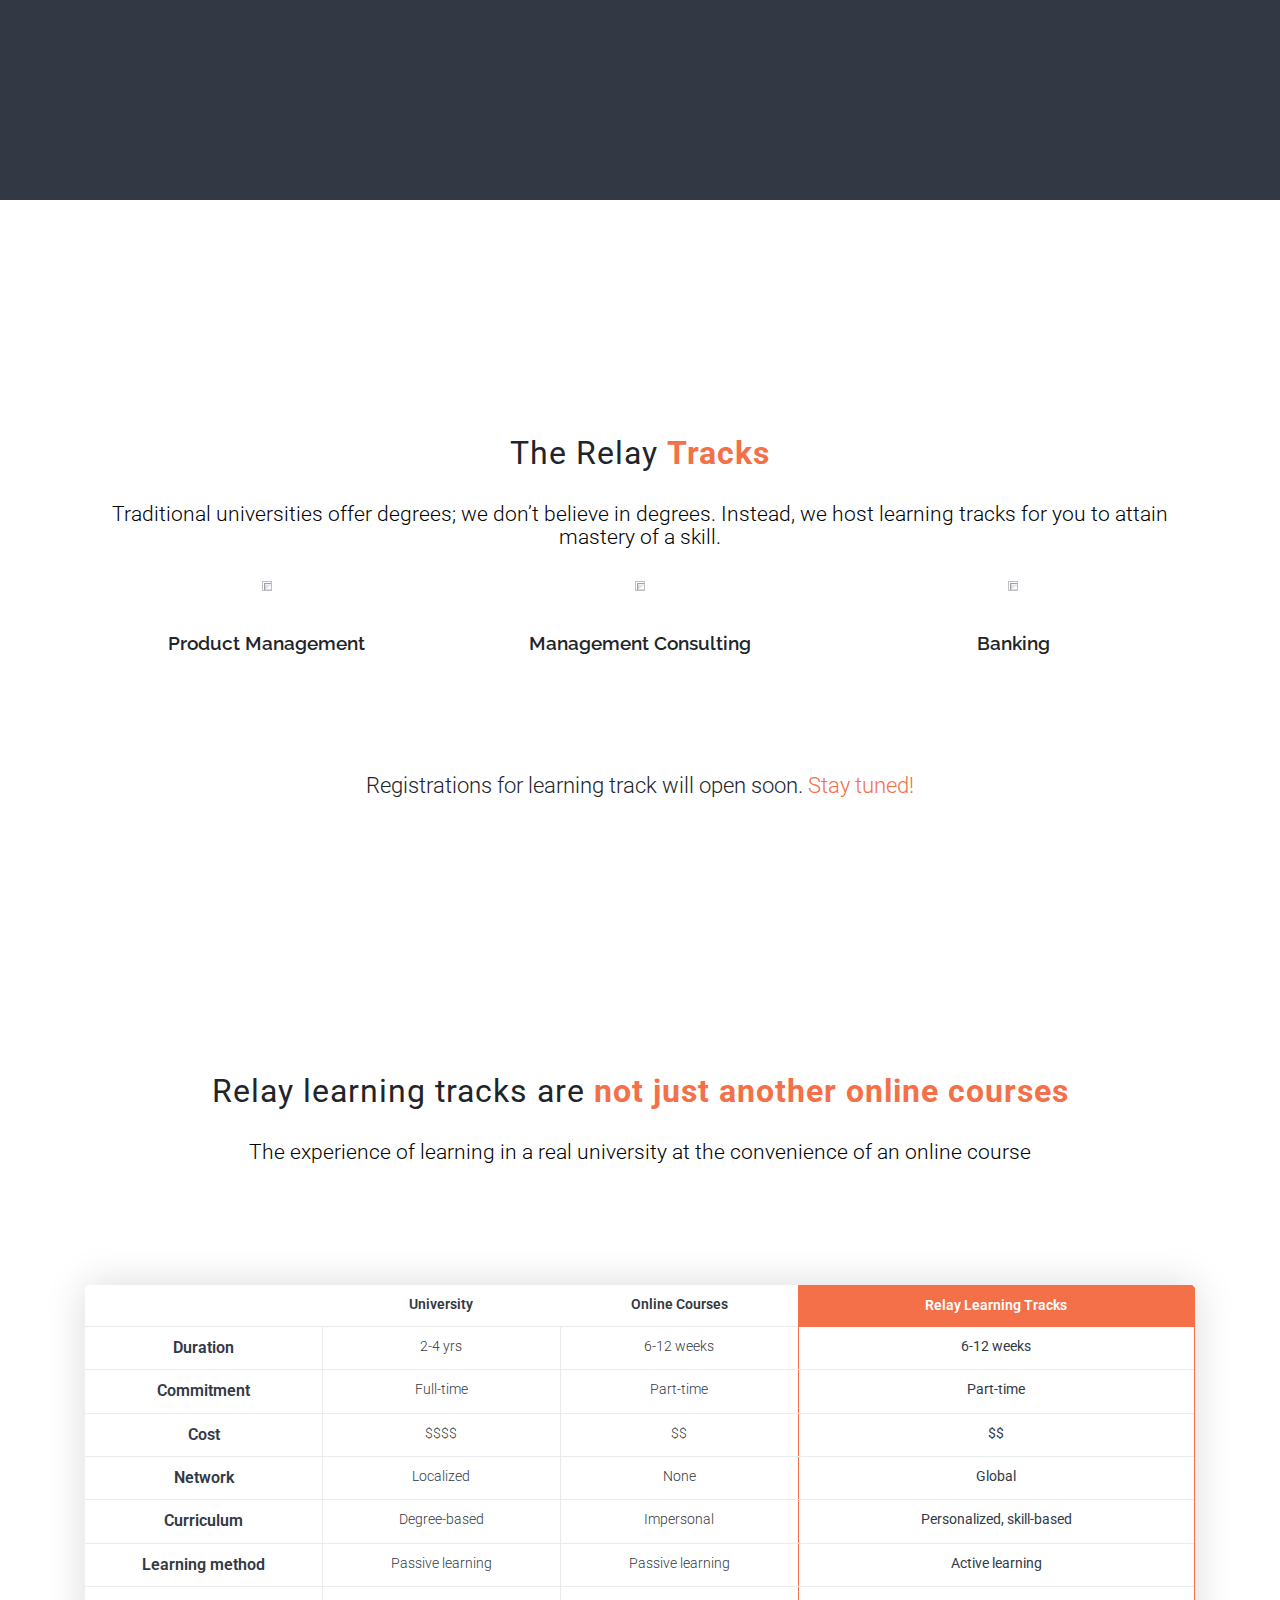
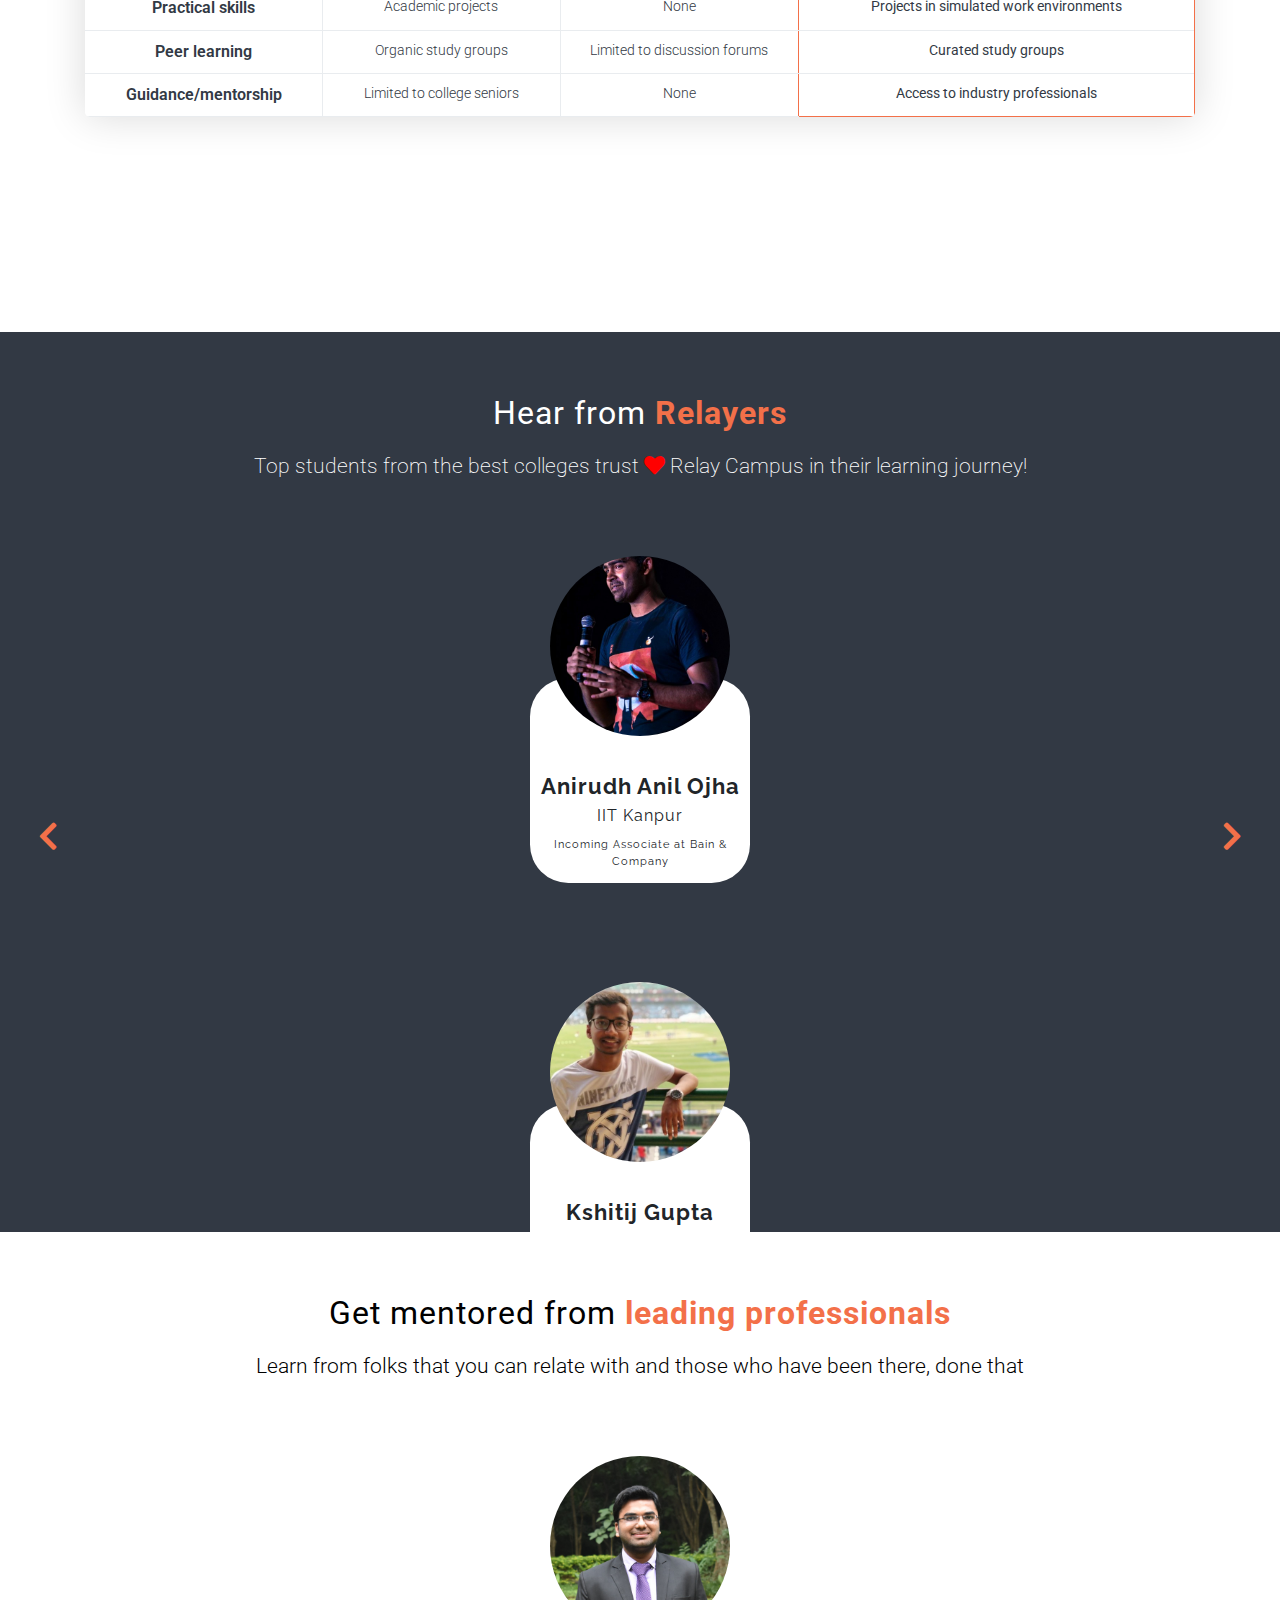
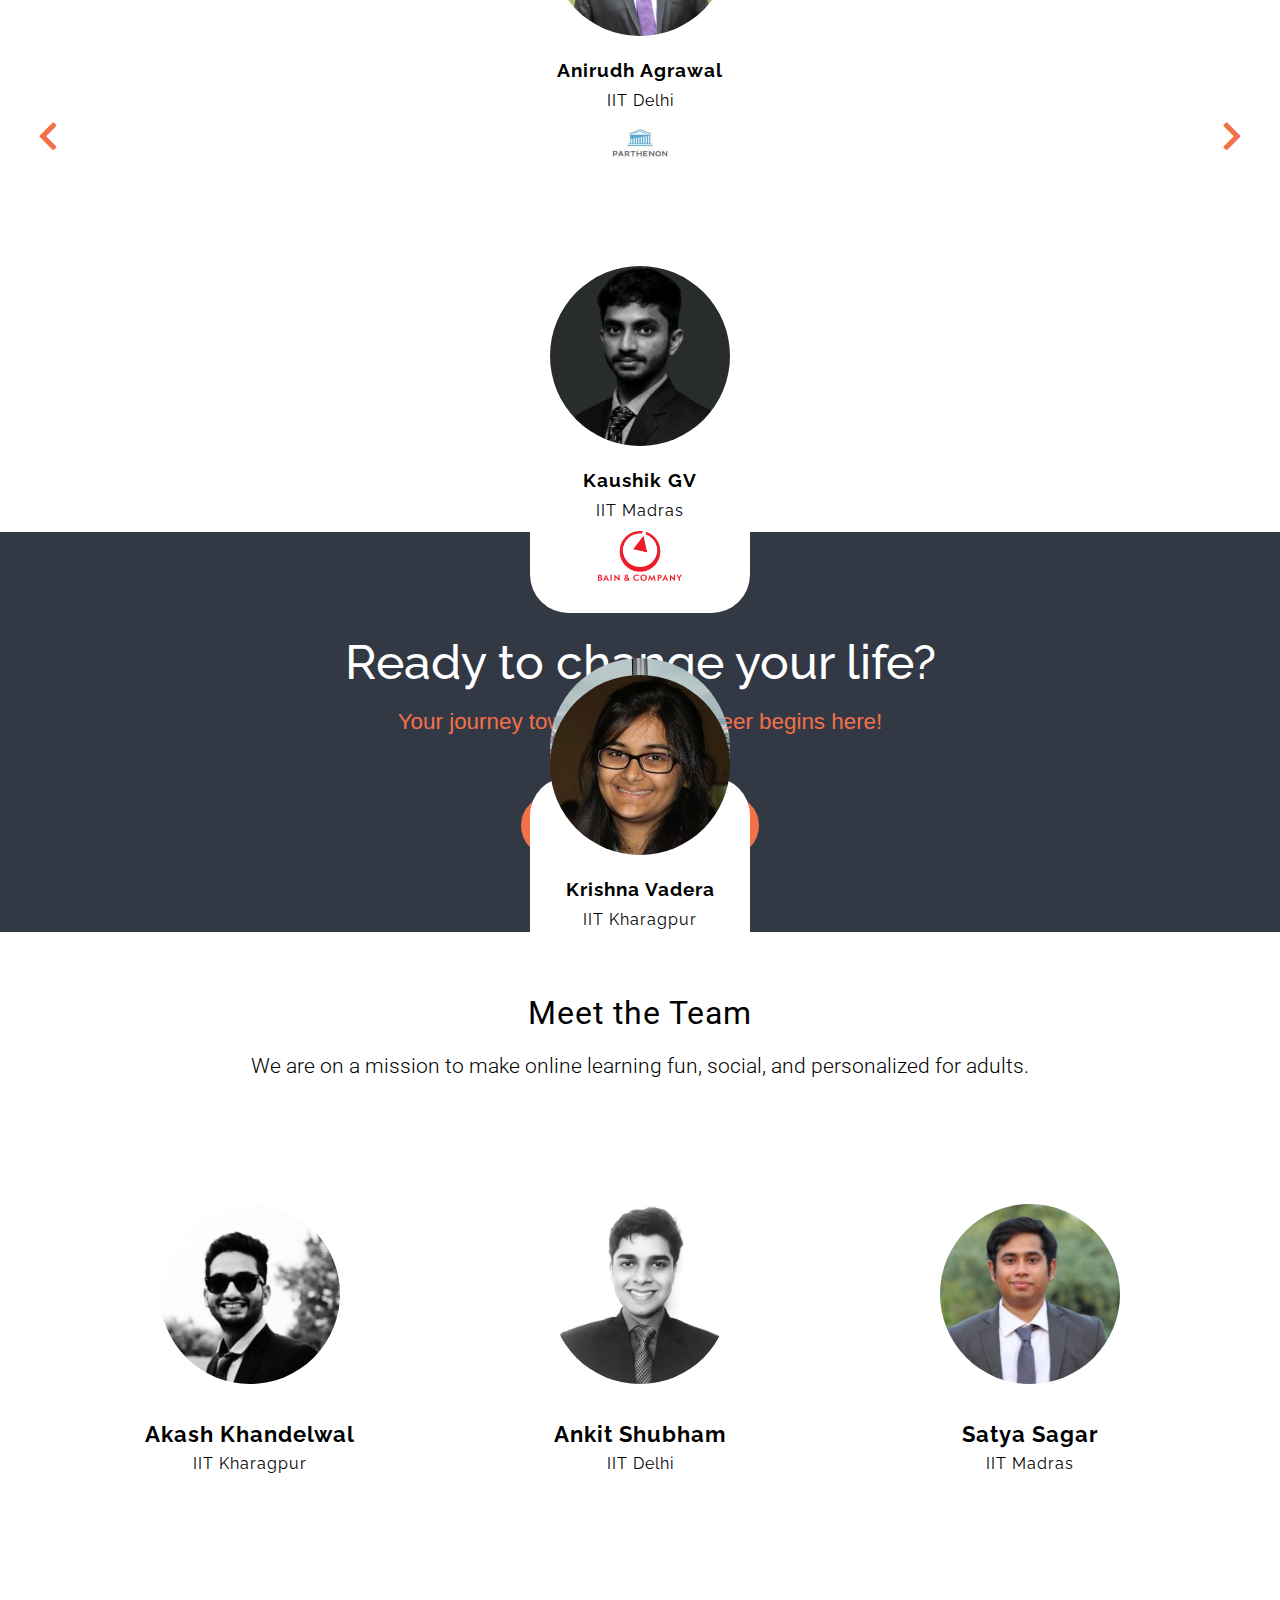
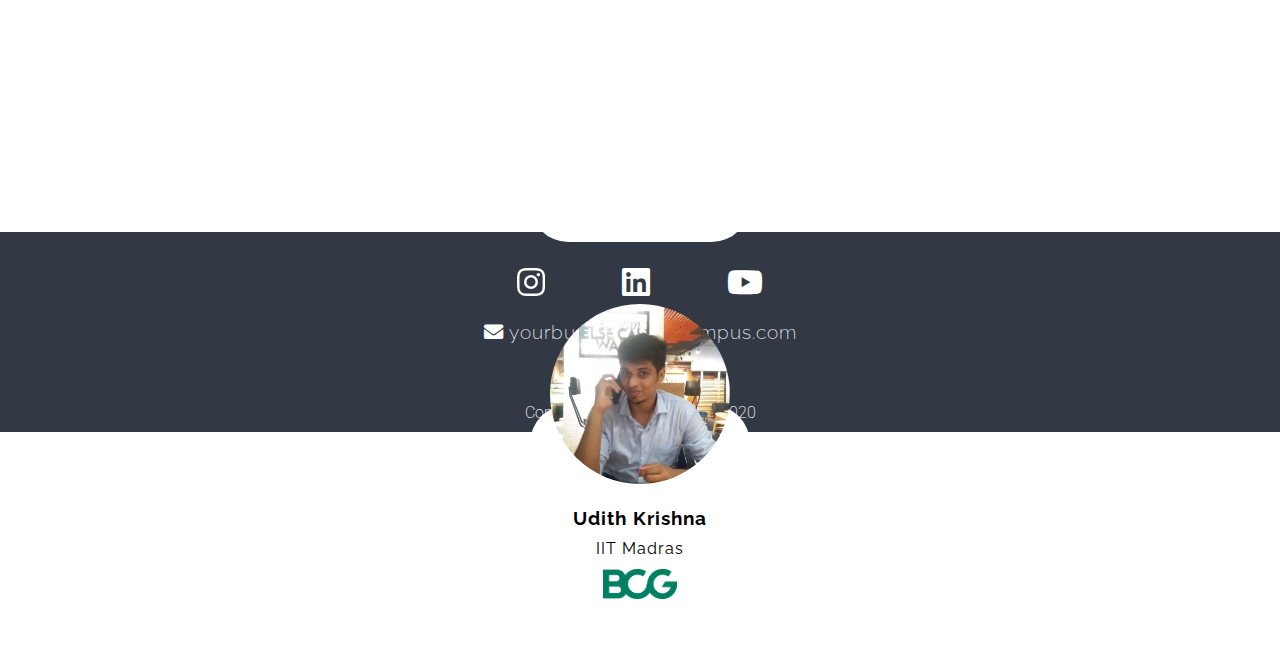
==== commit 192dff85: "navbar reappeared and stay tuned text fixed" ====
--- a/index.html
+++ b/index.html
@@ -520,7 +520,7 @@
 
                 </div>
                 <div class="stayTuned">
-                    <h2>Registrations for learning track will open soon. Stay Tuned! <span class="orange">Stay
+                    <h2>Registrations for learning track will open soon. <span class="orange">Stay
                             tuned!</span></h2>
                 </div>
             </div>
--- a/css/style.css
+++ b/css/style.css
@@ -13,9 +13,7 @@
     /* outline: 1px solid lightblue; */
 }
 
-body {
-    overflow-x: hidden;
-}
+
 
 .slick-slide {
     outline: none;
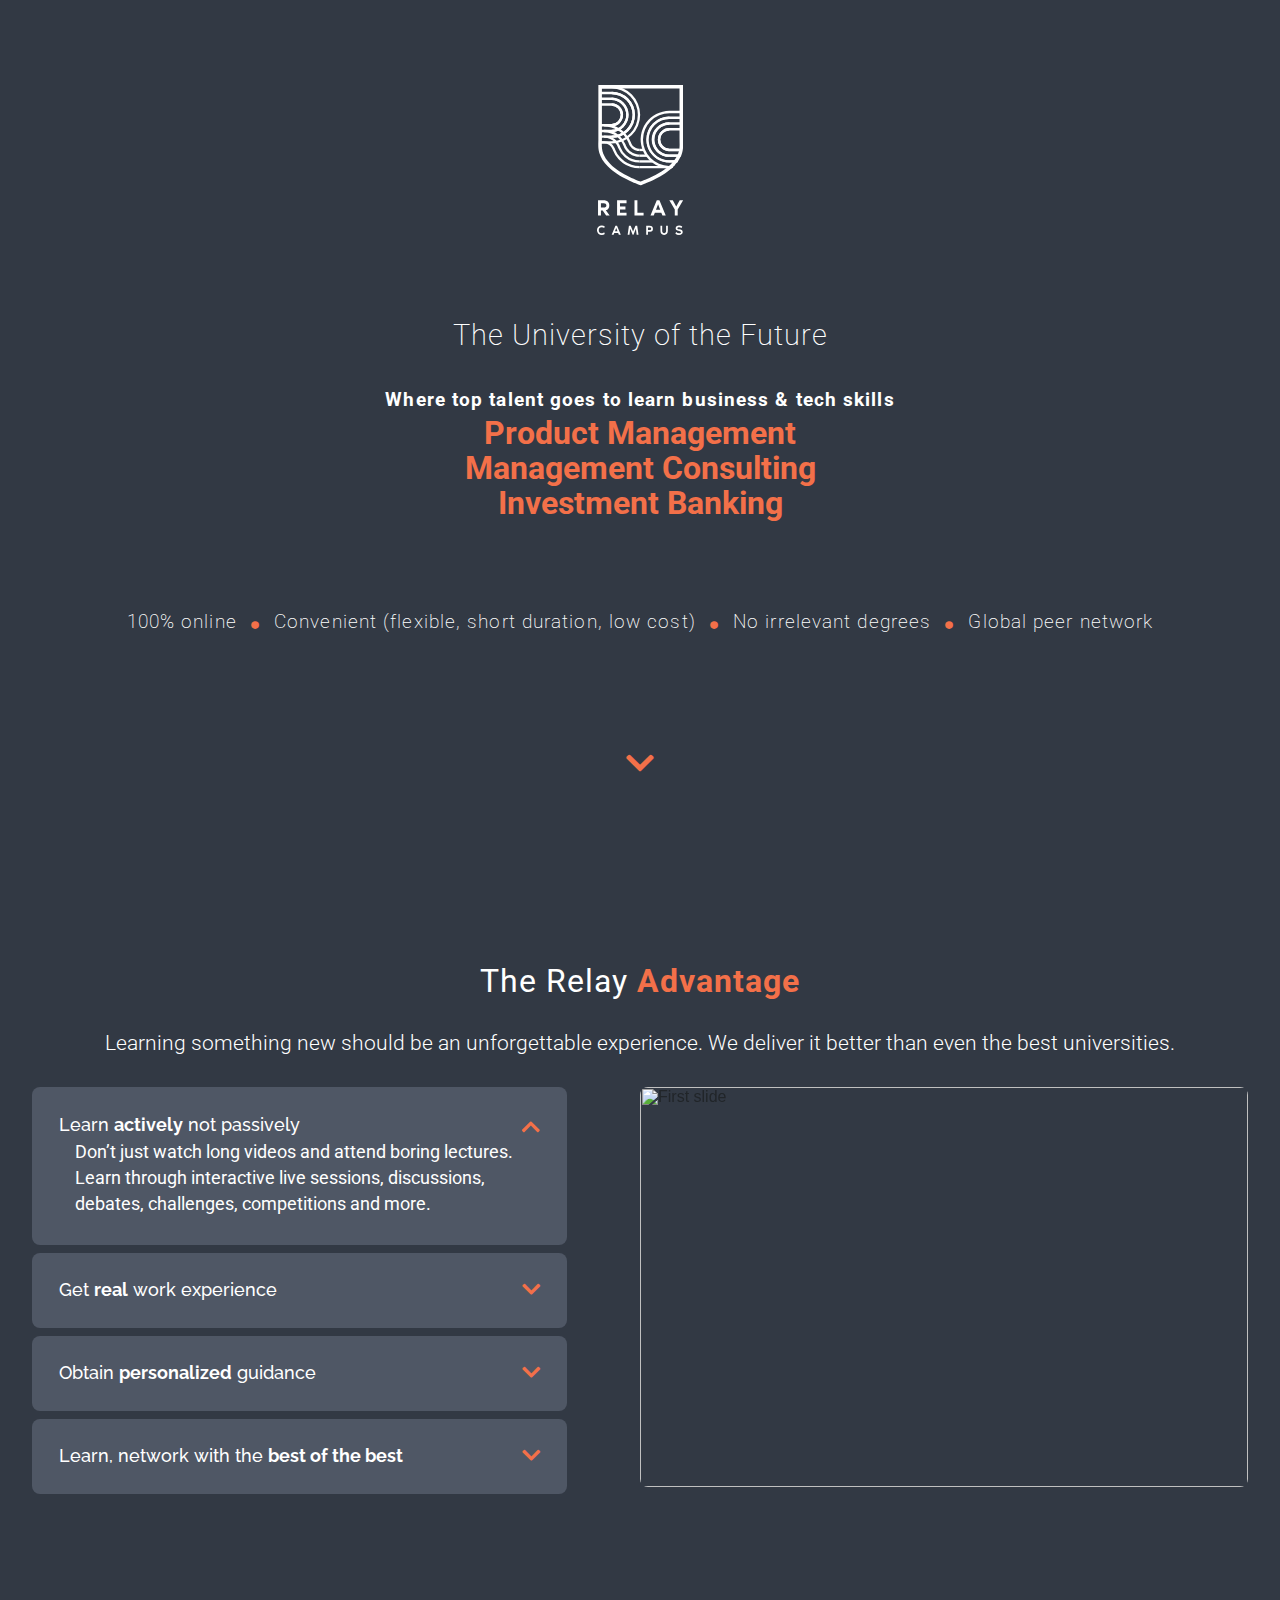
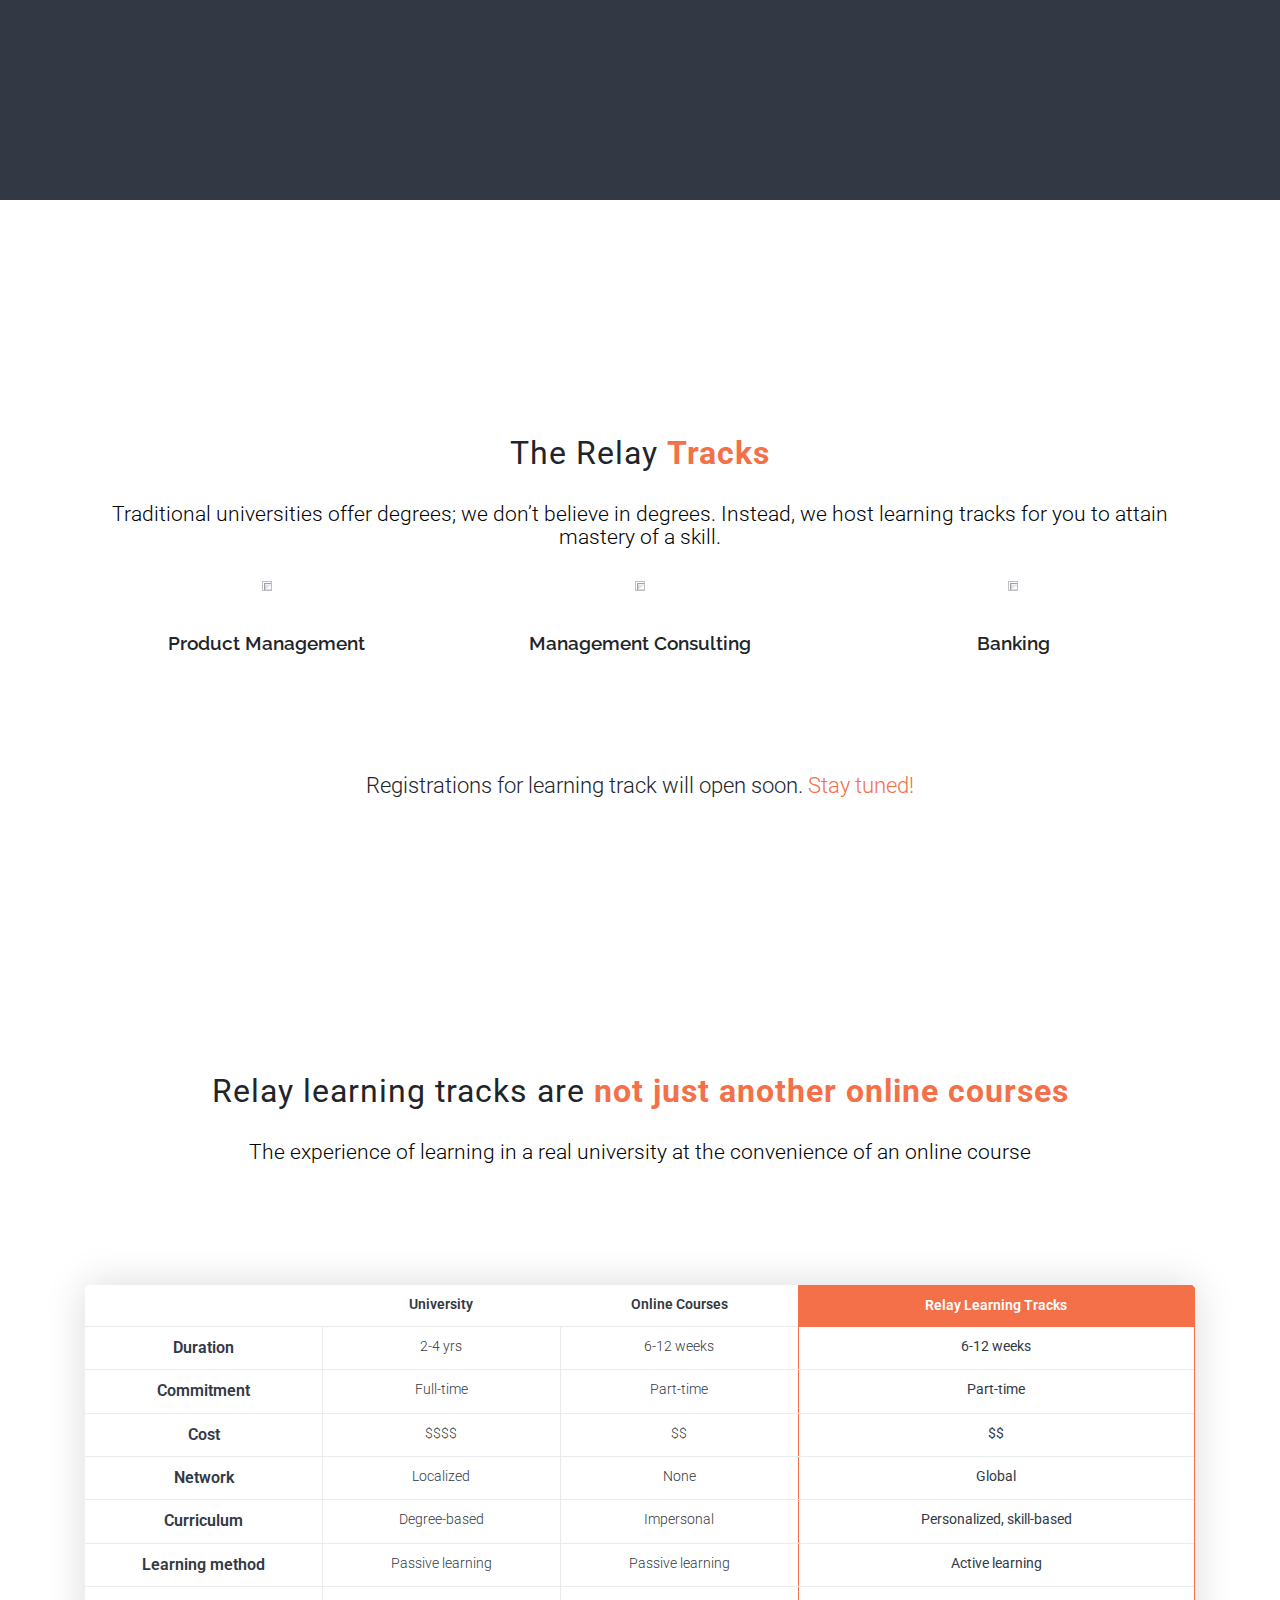
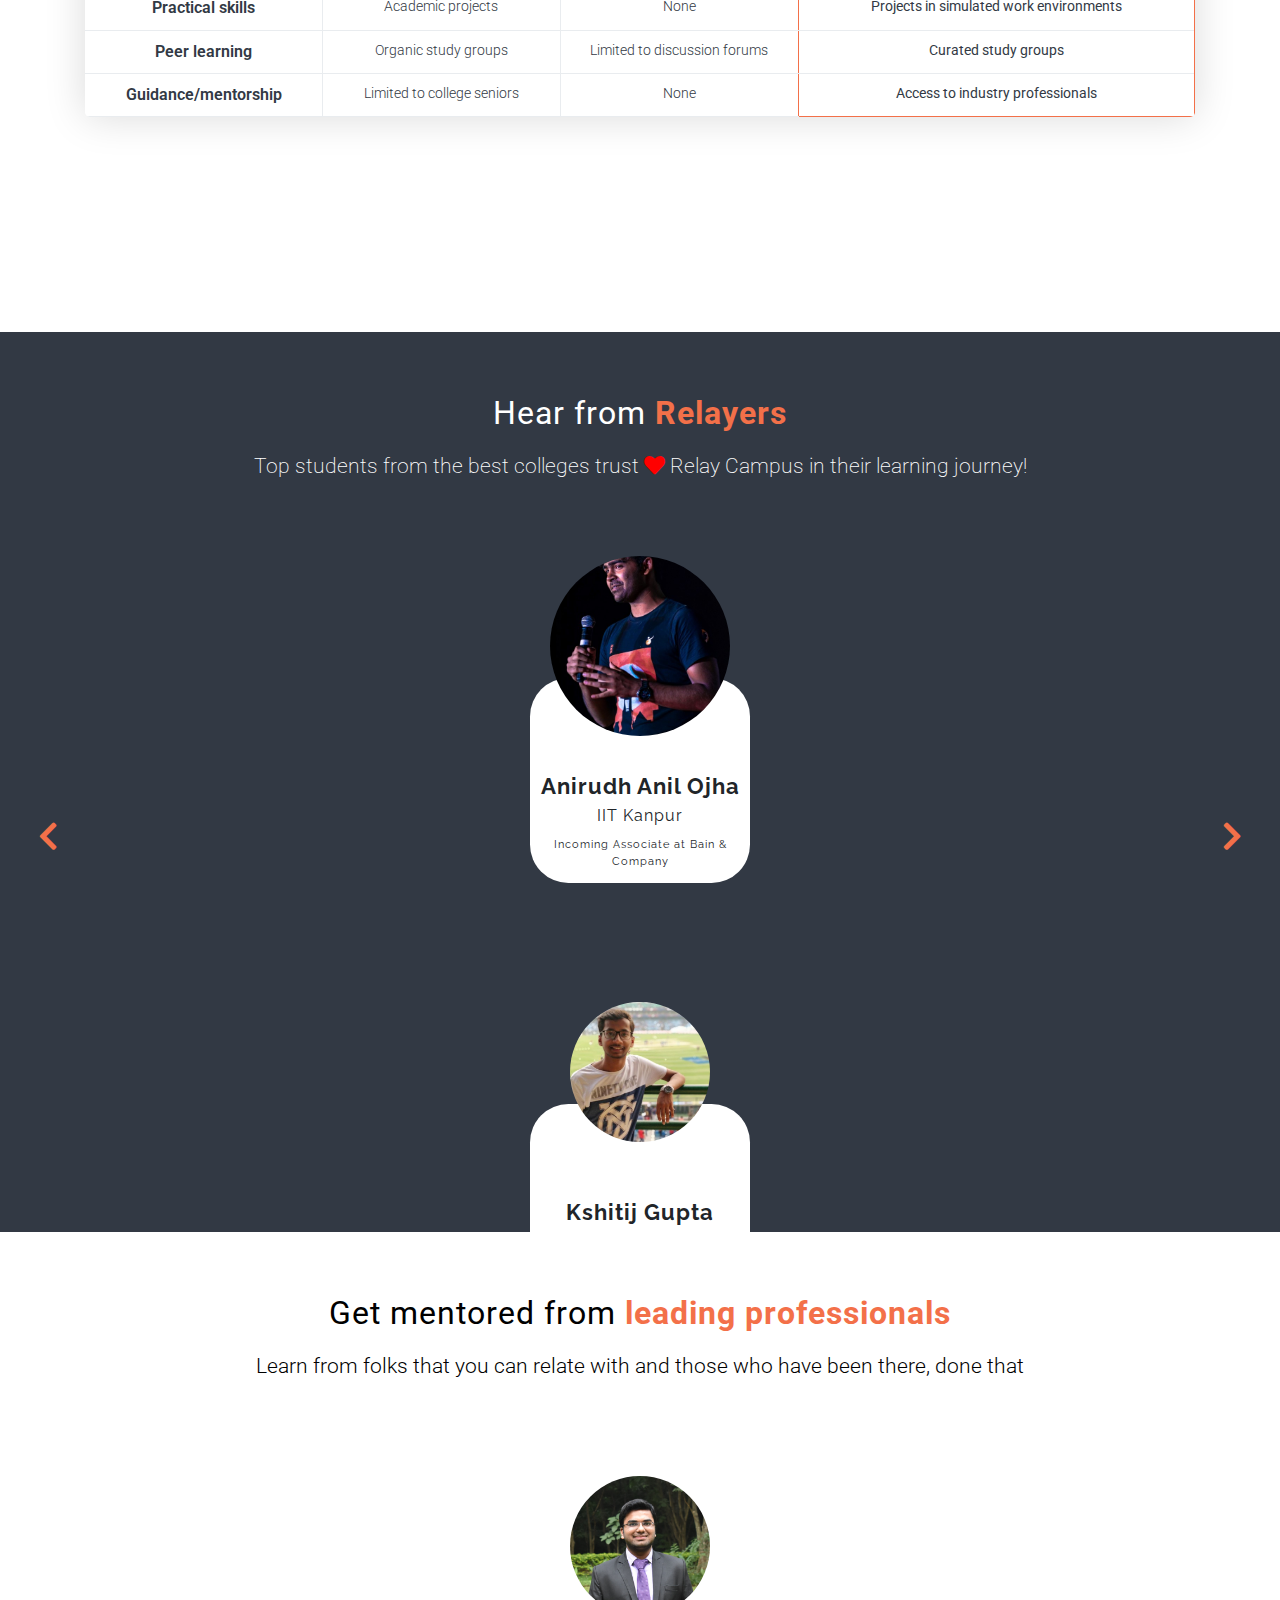
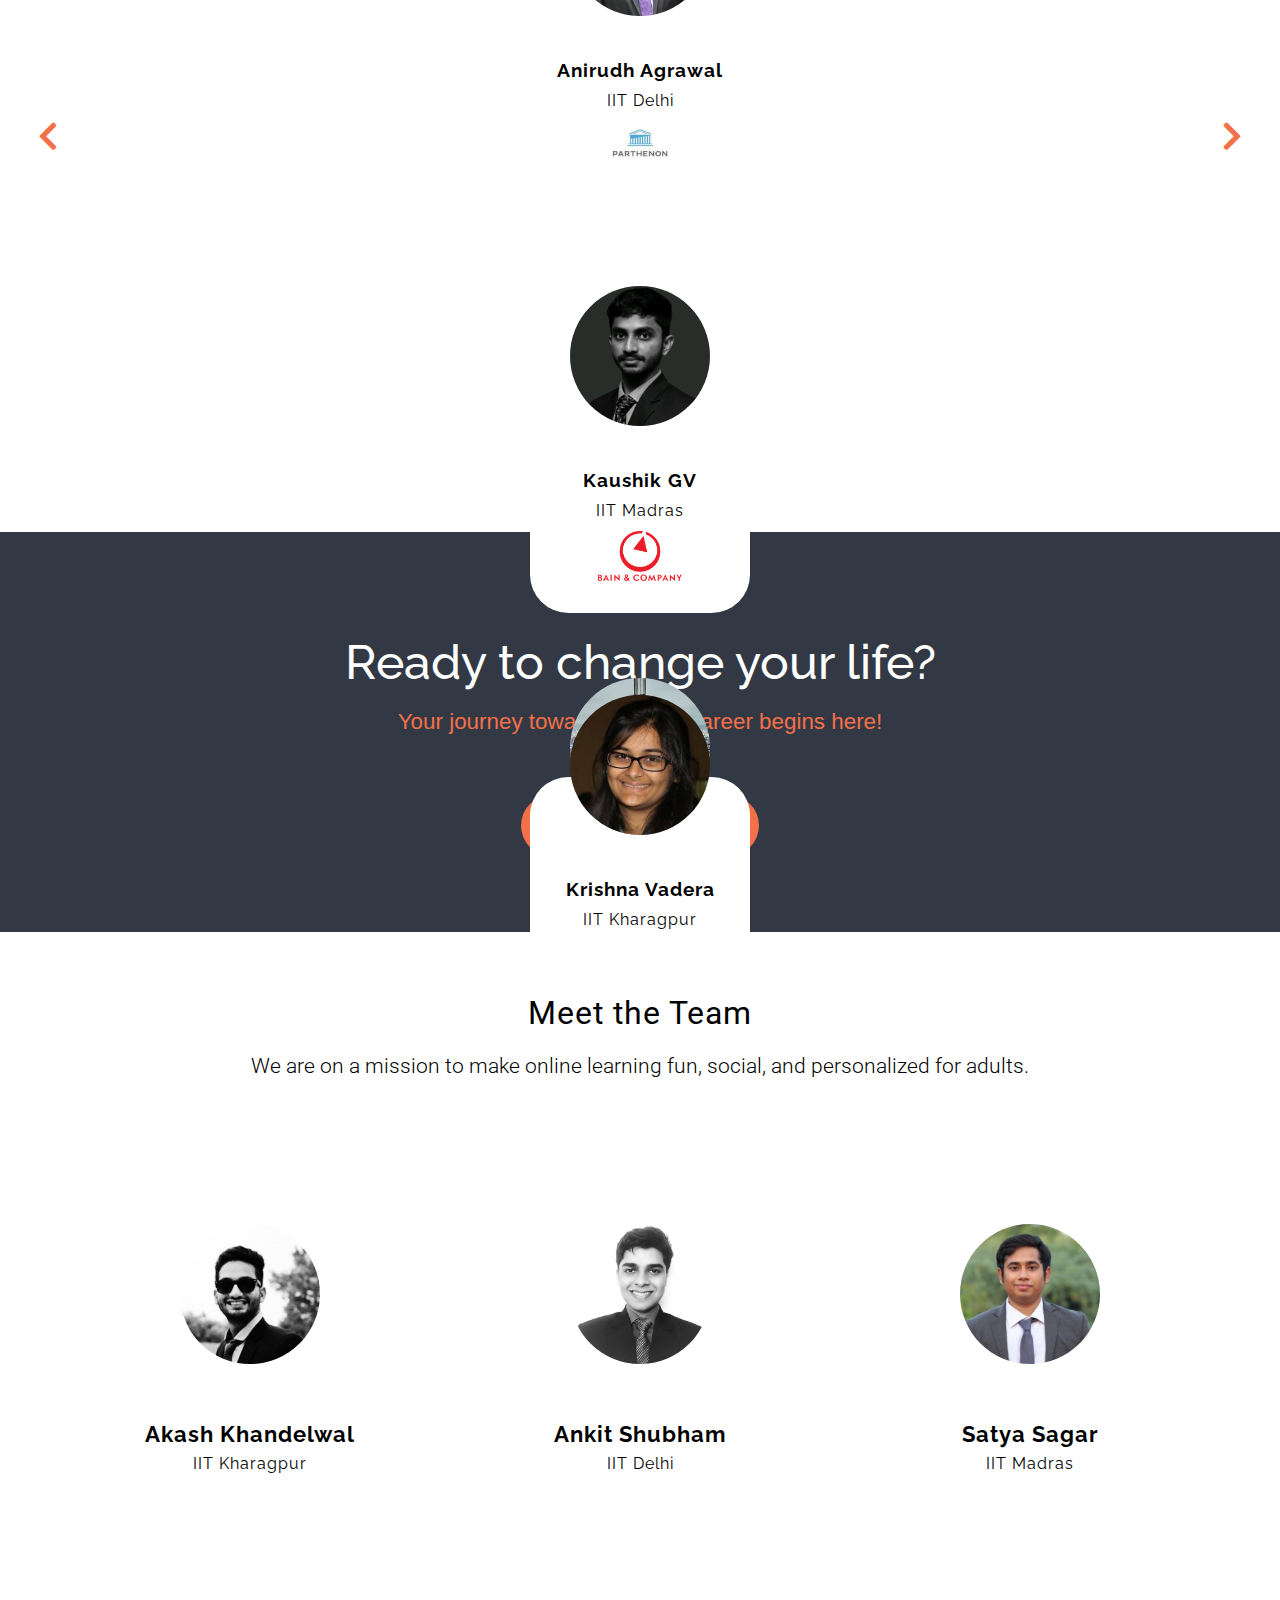
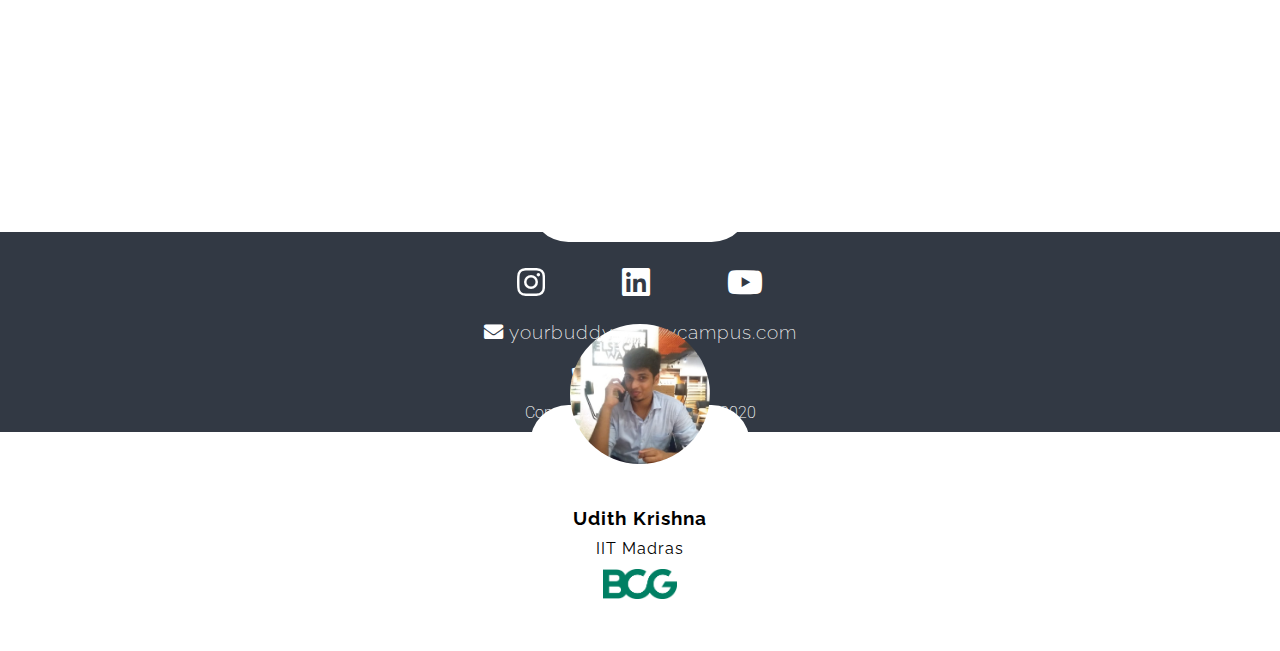
==== commit d6021ef2: "design added" ====
--- a/index.html
+++ b/index.html
@@ -741,6 +741,7 @@
             <div class=" relayCardWrapper relayCardWrapper0">
                 <div class="relayCard">
                     <div class="relayImage">
+                        <img src="./images/linked in hover.png" alt="">
                         <img src="./images/Anirudh Anil Ojha.jpg" alt="">
                     </div>
                     <div class="relayText">
--- a/css/style.css
+++ b/css/style.css
@@ -685,7 +685,7 @@
 
 }
 
-.relayImage img {
+.relayImage img:first-of-type {
     position: absolute;
     width: 140px;
     height: 140px;
@@ -694,6 +694,20 @@
     transform: translate(-50%, -50%);
     margin: auto;
     border-radius: 50%;
+    /* opacity: 0; */
+}
+
+.hoverimage {
+    position: absolute;
+    width: 140px;
+    height: 140px;
+    left: 50%;
+    top: 93%;
+    transform: translate(-50%, -50%);
+    margin: auto;
+    border-radius: 50%;
+    opacity: 1;
+    z-index: 100;
 }
 
 .relayText {
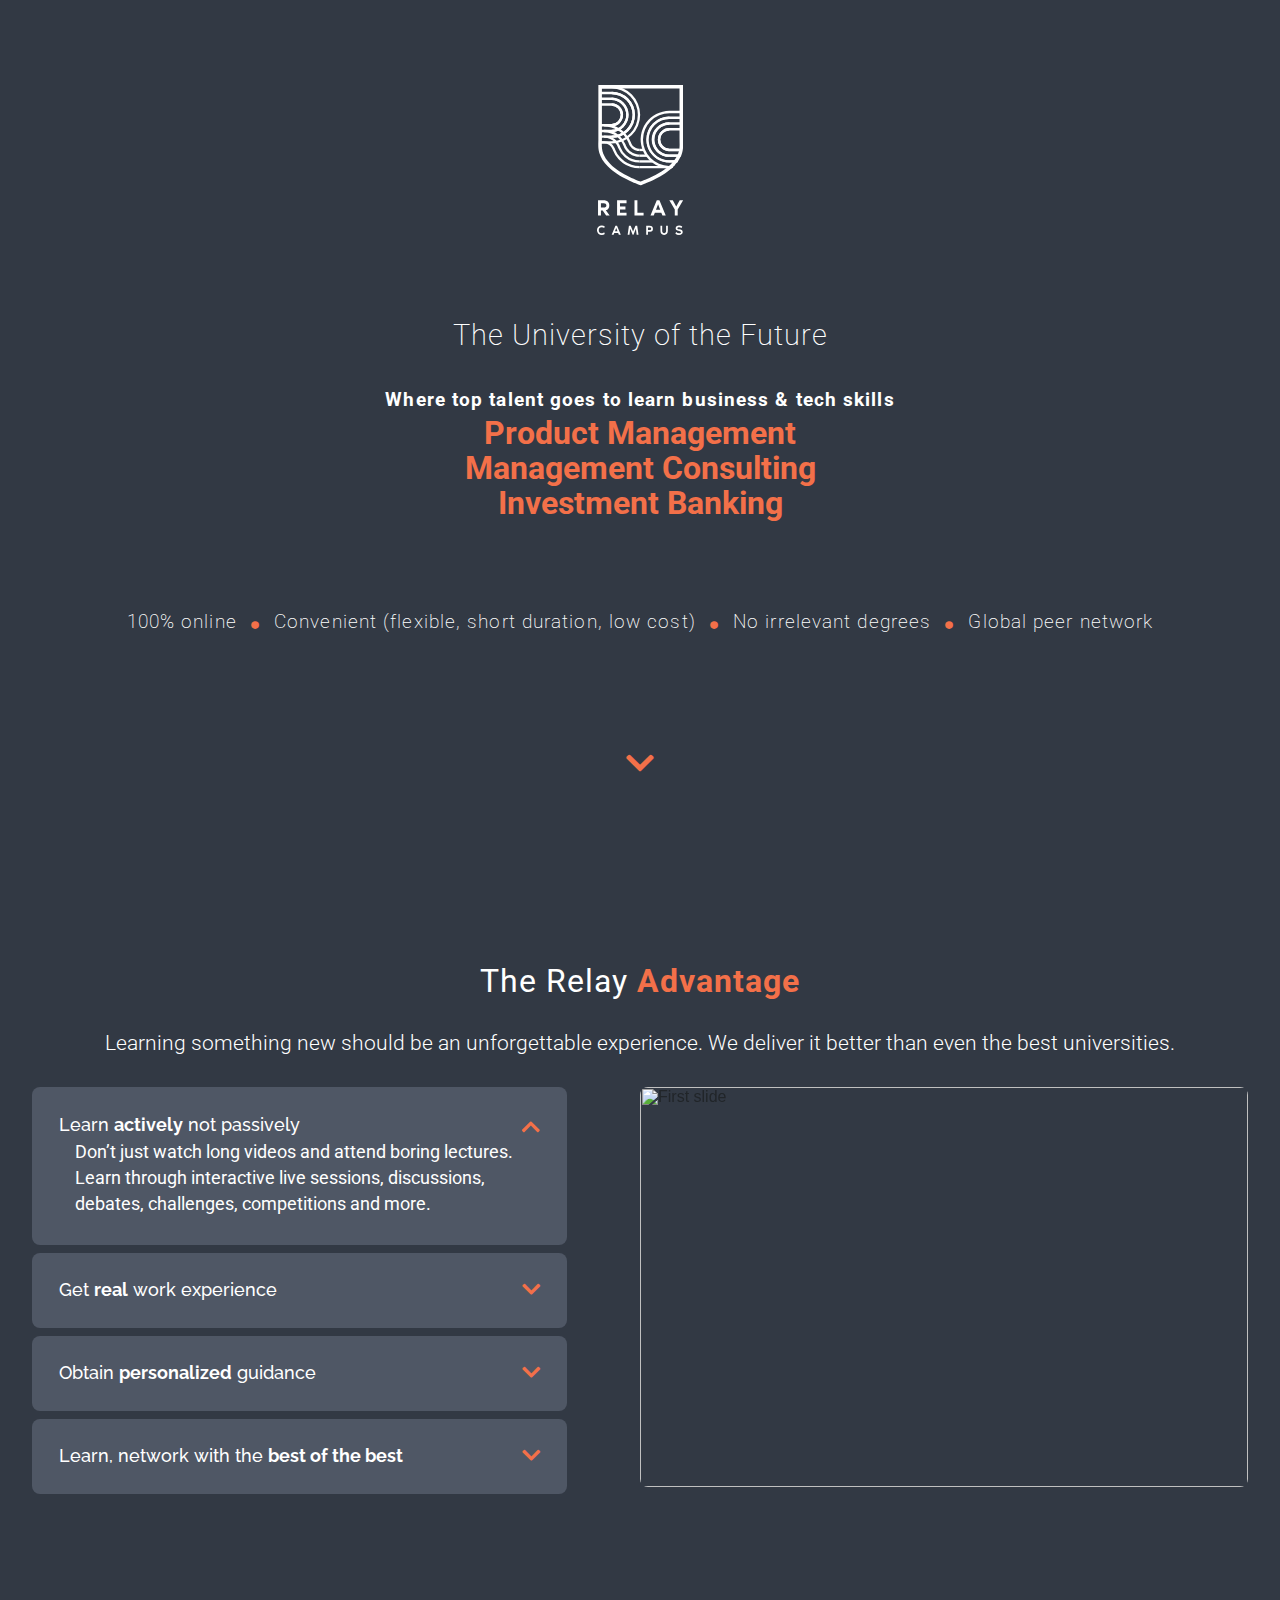
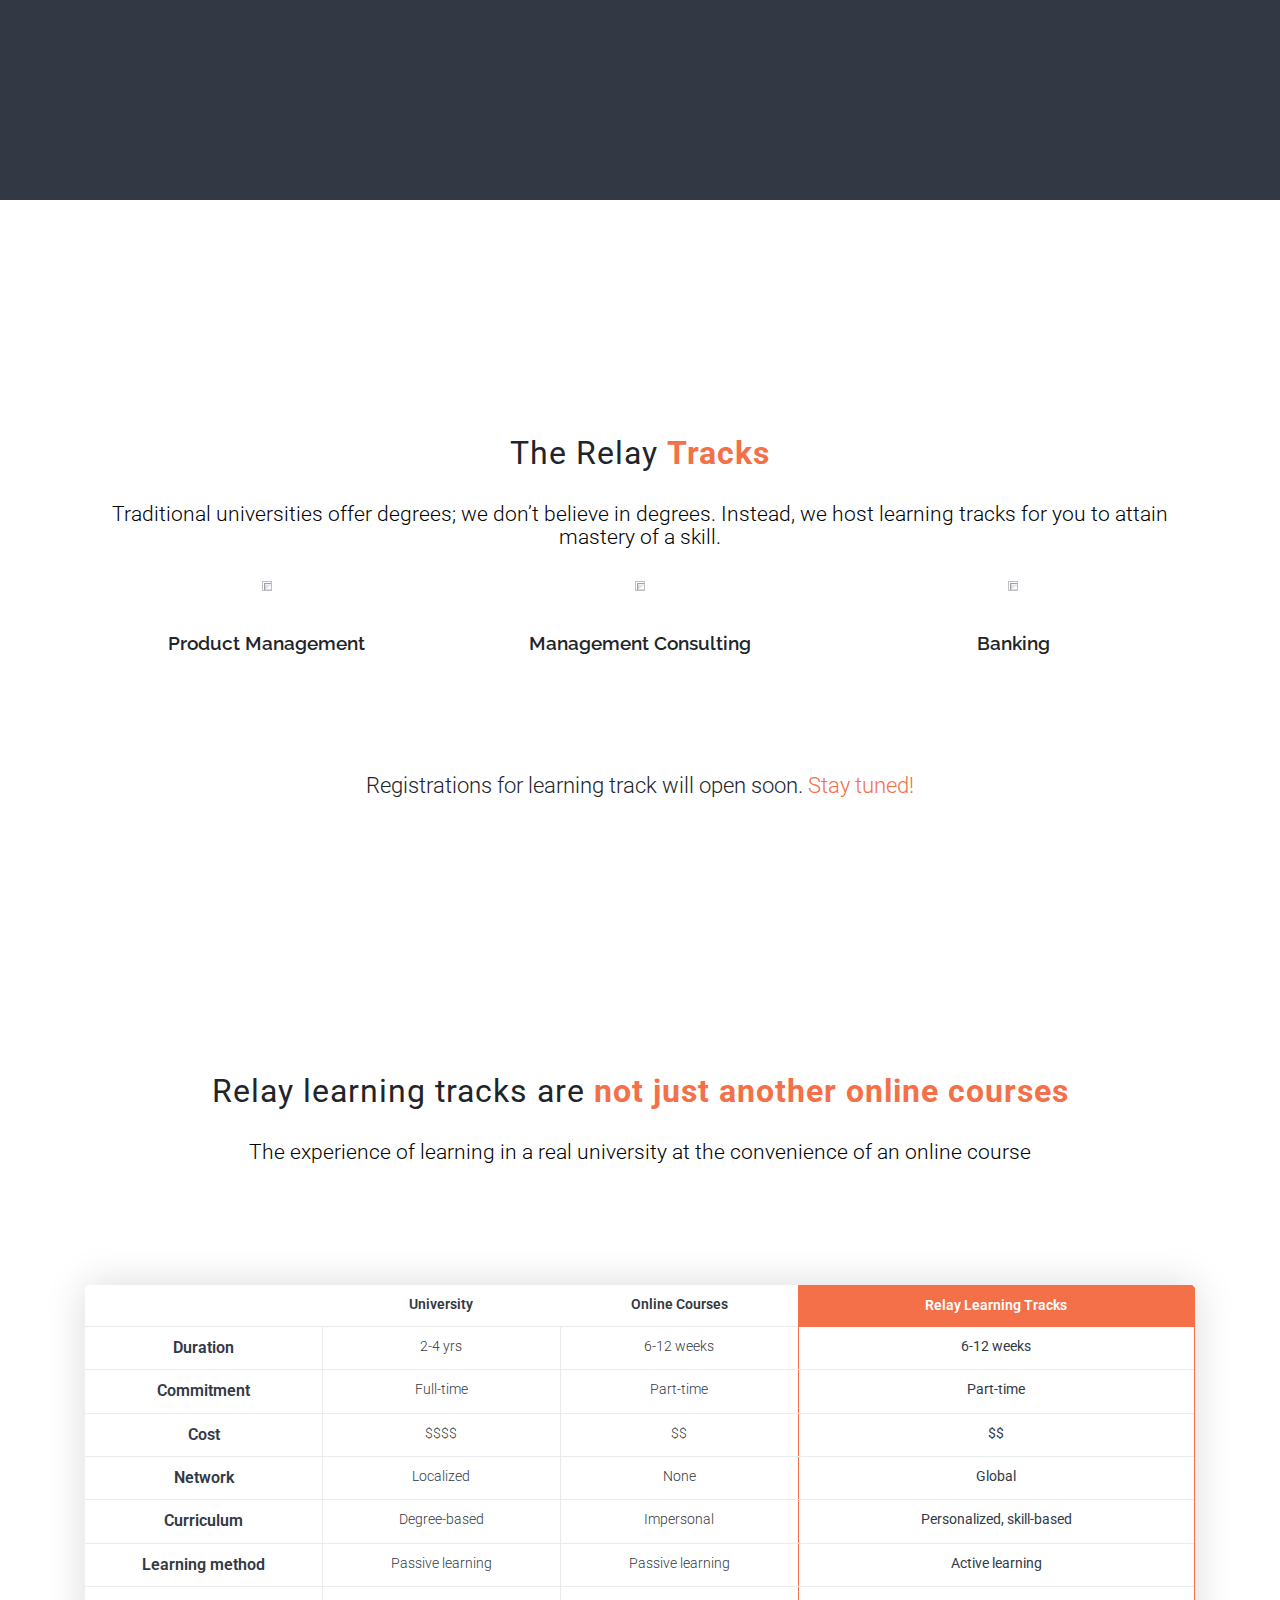
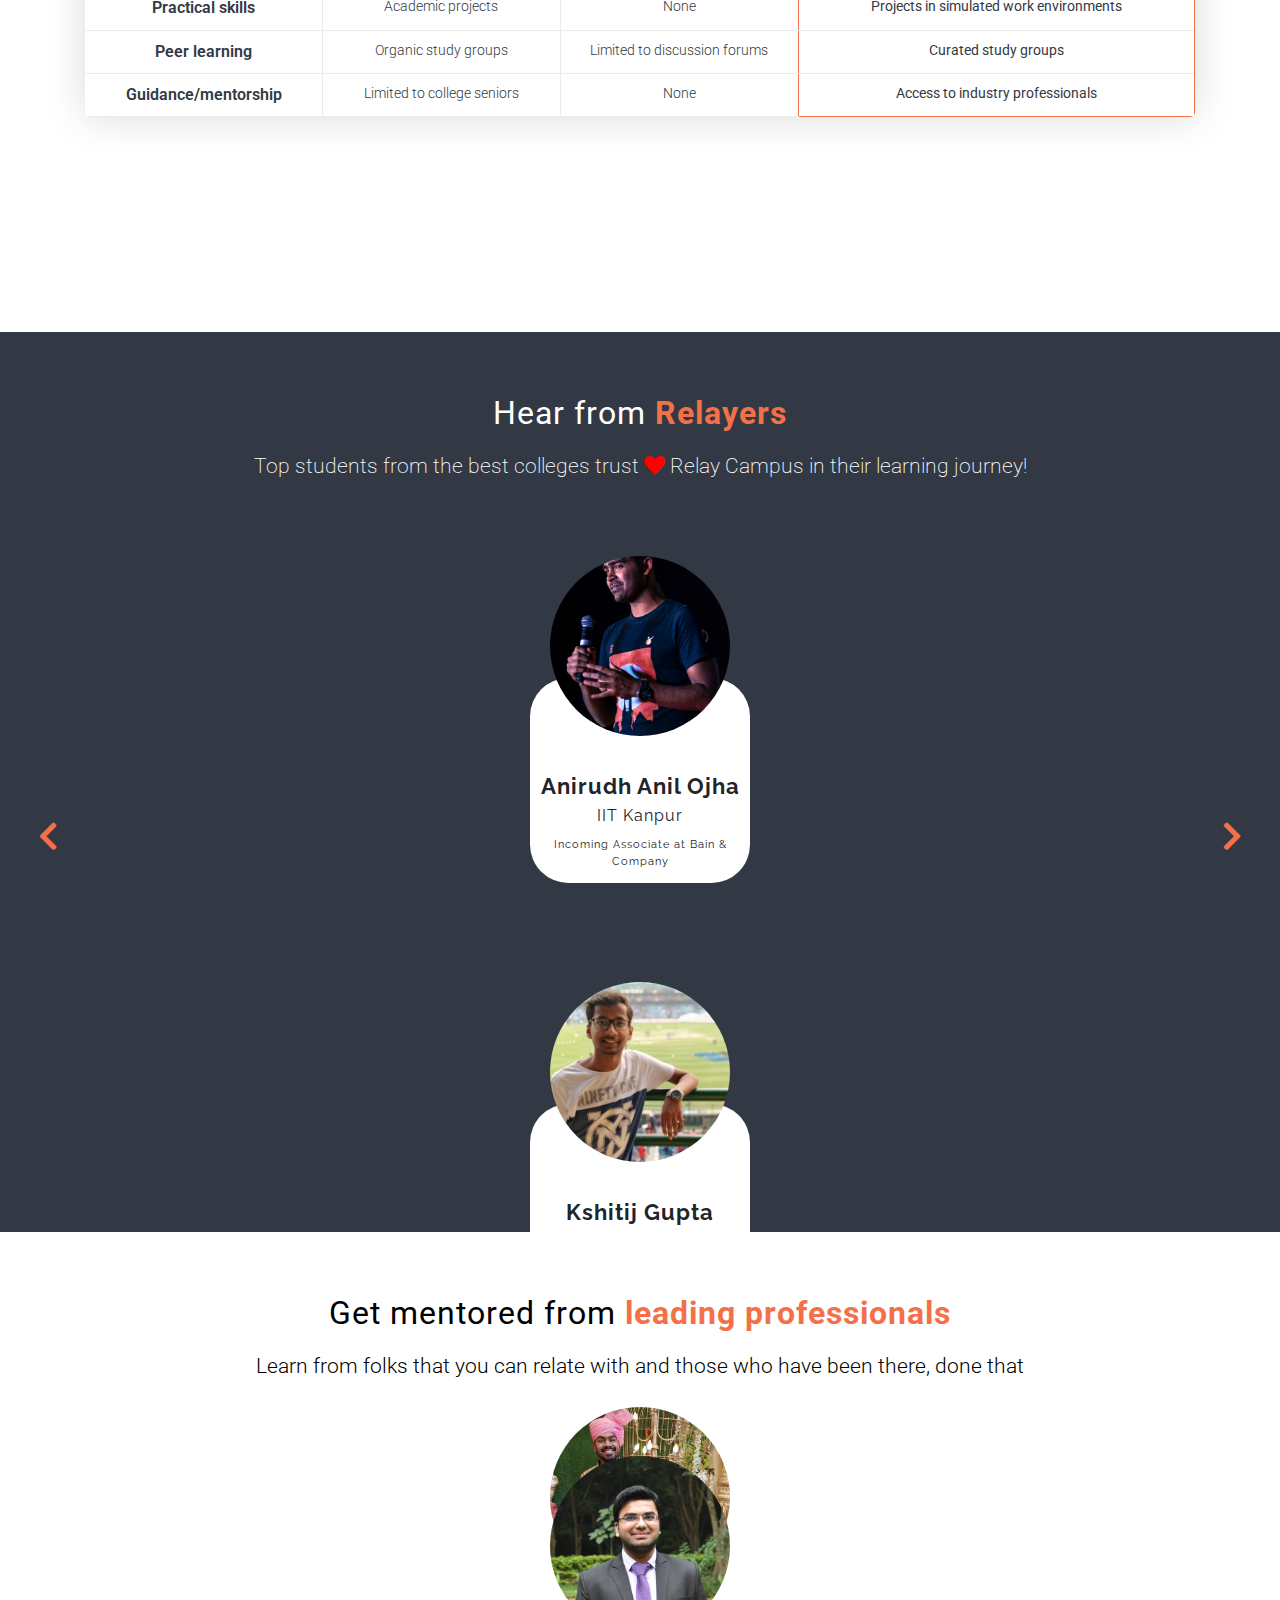
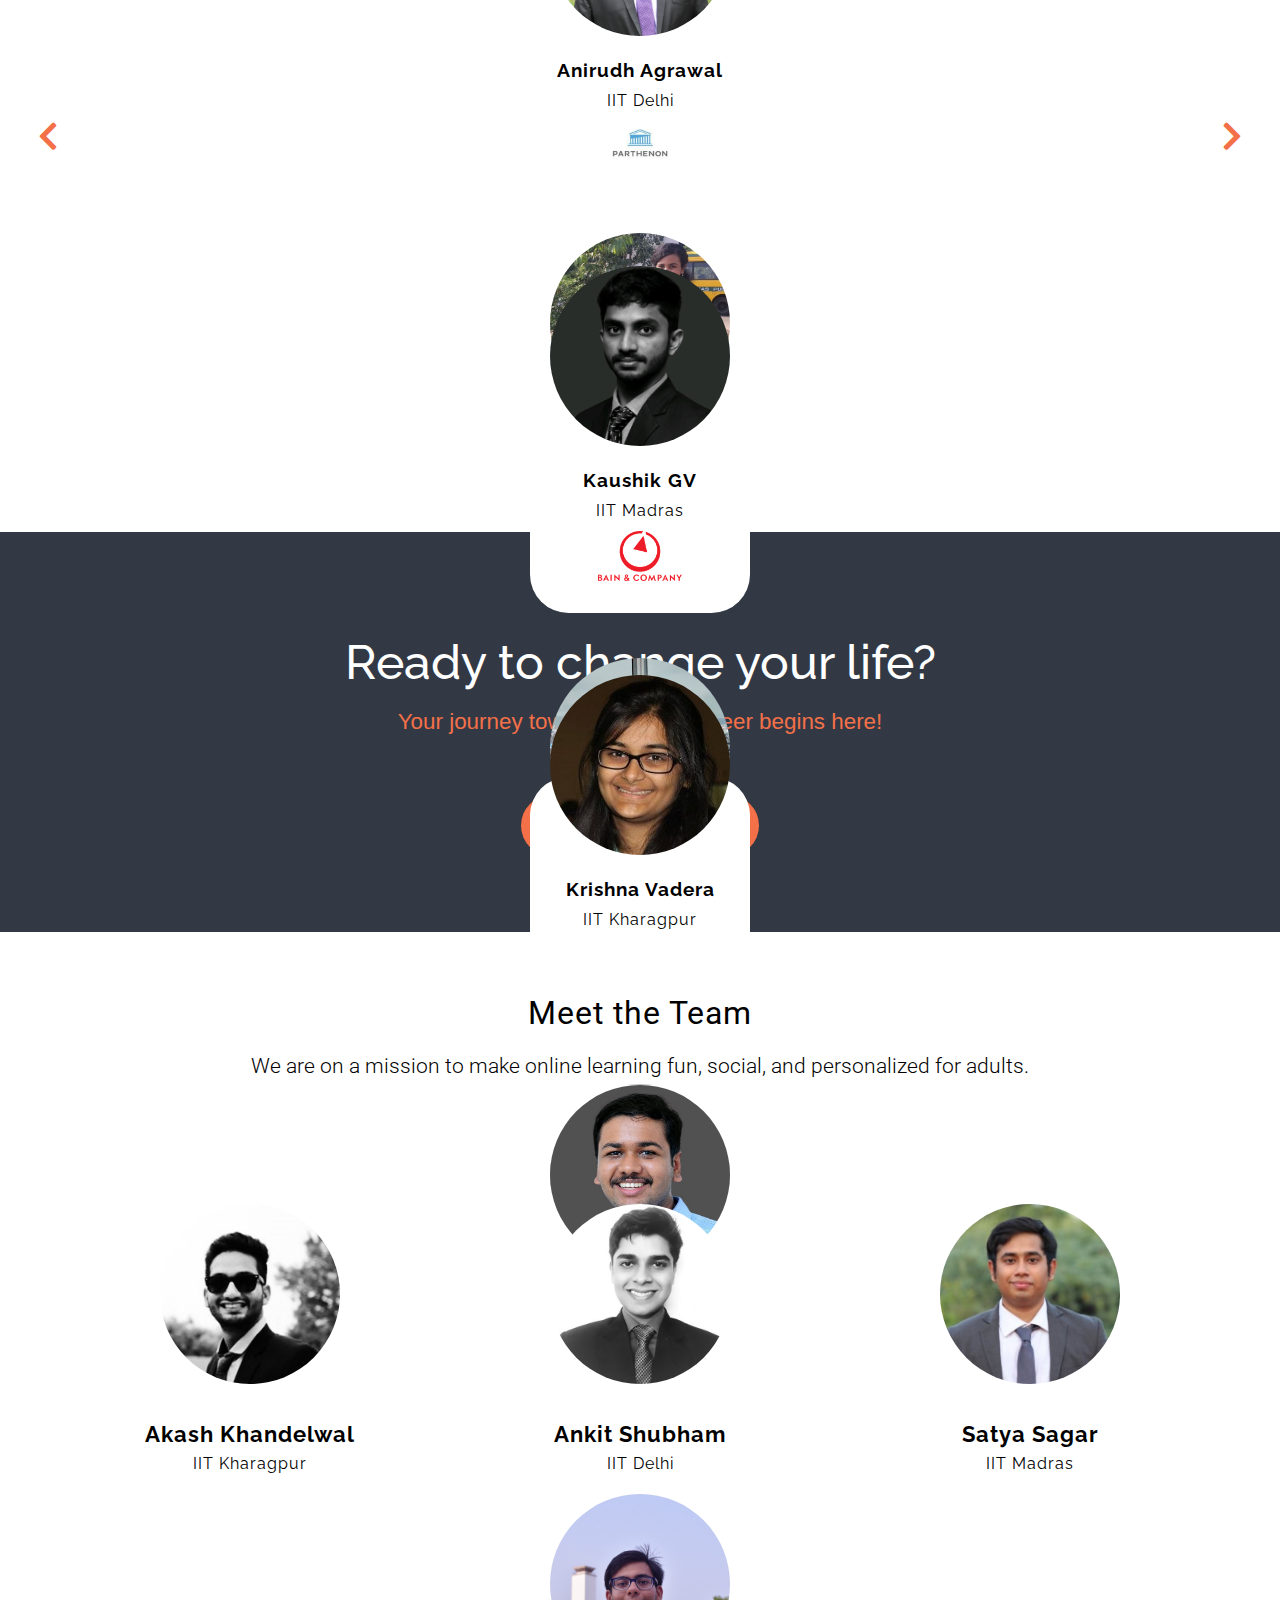
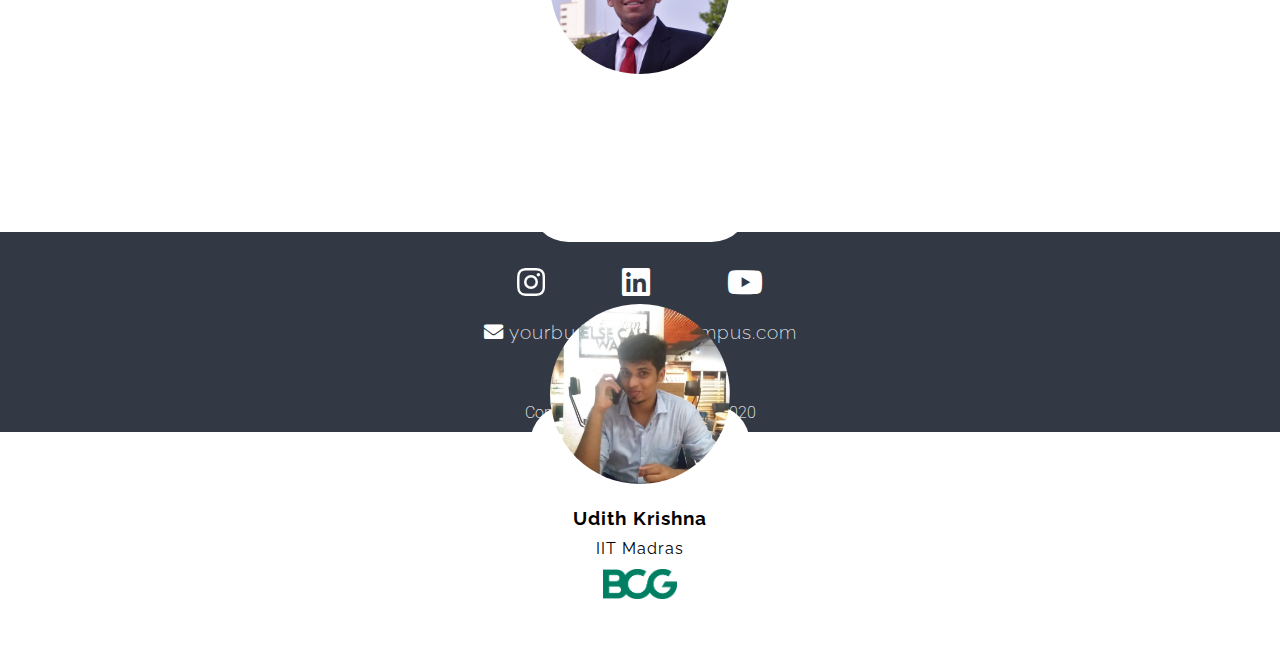
==== commit 7e3f3d19: "linked in profiles added on image hover" ====
--- a/index.html
+++ b/index.html
@@ -741,8 +741,9 @@
             <div class=" relayCardWrapper relayCardWrapper0">
                 <div class="relayCard">
                     <div class="relayImage">
-                        <img src="./images/linked in hover.png" alt="">
-                        <img src="./images/Anirudh Anil Ojha.jpg" alt="">
+                        <img class="inImage" src="./images/linkedIn_PNG.png" alt="">
+                        <a class="linkedinHover" href="https://www.linkedin.com/in/aniojha/" target="_blank"></a>
+                        <img class="photo" src="./images/Anirudh Anil Ojha.jpg" alt="">
                     </div>
                     <div class="relayText">
                         <h2>Anirudh Anil Ojha</h2>
@@ -753,7 +754,10 @@
                 </div>
                 <div class="relayCard">
                     <div class="relayImage">
-                        <img src="./images/Kshitij Gupta.jpg" alt="">
+                        <img class="inImage" src="./images/linkedIn_PNG.png" alt="">
+                        <a class="linkedinHover" href="https://www.linkedin.com/in/kshitij-gupta-226797156/"
+                            target="_blank"></a>
+                        <img class="photo" src="./images/Kshitij Gupta.jpg" alt="">
                     </div>
                     <div class="relayText">
                         <h2>Kshitij Gupta</h2>
@@ -763,7 +767,10 @@
                 </div>
                 <div class="relayCard">
                     <div class="relayImage">
-                        <img src="./images/Manthan Doshi.jpg" alt="">
+                        <img class="inImage" src="./images/linkedIn_PNG.png" alt="">
+                        <a class="linkedinHover" href="https://www.linkedin.com/in/manthan-doshi-675999128/"
+                            target="_blank"></a>
+                        <img class="photo" src="./images/Manthan Doshi.jpg" alt="">
                     </div>
                     <div class="relayText">
                         <h2>Manthan Doshi</h2>
@@ -773,7 +780,9 @@
                 </div>
                 <div class="relayCard">
                     <div class="relayImage">
-                        <img src="./images/Tiyasha Mitra.png" alt="">
+                        <img class="inImage" src="./images/linkedIn_PNG.png" alt="">
+                        <a class="linkedinHover" href="https://www.linkedin.com/in/tiyasha-mitra/" target="_blank"></a>
+                        <img class="photo" src="./images/Tiyasha Mitra.png" alt="">
                     </div>
                     <div class="relayText">
                         <h2>Tiyasha Mitra</h2>
@@ -783,7 +792,9 @@
                 </div>
                 <div class="relayCard">
                     <div class="relayImage">
-                        <img src="./images/Vasanta Majety.jpg" alt="">
+                        <!-- <img class="inImage" src="./images/linkedIn_PNG.png" alt=""> -->
+                        <!-- <a class="linkedinHover" href="https://www.linkedin.com/in/aniojha/" target="_blank"></a> -->
+                        <img class="photo" src="./images/Vasanta Majety.jpg" alt="">
                     </div>
                     <div class="relayText">
                         <h2>Vasanta Majety</h2>
@@ -793,7 +804,9 @@
                 </div>
                 <div class="relayCard">
                     <div class="relayImage">
-                        <img src="./images/David Vishal.jpg" alt="">
+                        <img class="inImage" src="./images/linkedIn_PNG.png" alt="">
+                        <a class="linkedinHover" href="https://www.linkedin.com/in/davidvishal/" target="_blank"></a>
+                        <img class="photo" src="./images/David Vishal.jpg" alt="">
                     </div>
                     <div class="relayText">
                         <h2>David Vishal</h2>
@@ -825,31 +838,41 @@
             <div class="relayCardWrapper relayCardWrapper1">
                 <div class="relayCard">
                     <div class="relayImage">
-                        <img src="./images/Anirudh Agrawal.jpg" alt="">
+                        <img class="inImage" src="./images/linkedIn_PNG.png" alt="">
+                        <a class="linkedinHover" href="https://www.linkedin.com/in/anirudh-agrawal-141138bb/"
+                            target="_blank"></a>
+                        <img class="photo" src="./images/Anirudh Agrawal.jpg" alt="">
+
                     </div>
                     <div class="relayText">
                         <h2>Anirudh Agrawal</h2>
                         <p>IIT Delhi</p>
                         <div class="companyLogo parentheon">
+
                             <img src="./images/Anirudh Agrawal C.png" alt="">
                         </div>
                     </div>
                 </div>
                 <div class="relayCard">
                     <div class="relayImage">
-                        <img src="./images/Kaushik GV.jpg" alt="">
+                        <img class="inImage" src="./images/linkedIn_PNG.png" alt="">
+                        <a class="linkedinHover" href="https://www.linkedin.com/in/gvkaushik/" target="_blank"></a>
+                        <img class="photo" src="./images/Kaushik GV.jpg" alt="">
                     </div>
                     <div class="relayText">
                         <h2>Kaushik GV</h2>
                         <p>IIT Madras</p>
                         <div class="companyLogo">
+
                             <img src="./images/Kaushik GV C.png" alt="">
                         </div>
                     </div>
                 </div>
                 <div class="relayCard">
                     <div class="relayImage">
-                        <img src="./images/Krishna Vadera.jpg" alt="">
+                        <img class="inImage" src="./images/linkedIn_PNG.png" alt="">
+                        <a class="linkedinHover" href="https://www.linkedin.com/in/krishnavadera/" target="_blank"></a>
+                        <img class="photo" src="./images/Krishna Vadera.jpg" alt="">
                     </div>
                     <div class="relayText">
                         <h2>Krishna Vadera</h2>
@@ -861,7 +884,10 @@
                 </div>
                 <div class="relayCard">
                     <div class="relayImage">
-                        <img src="./images/Sriraghav Srinivasan.jpg" alt="">
+                        <img class="inImage" src="./images/linkedIn_PNG.png" alt="">
+                        <a class="linkedinHover" href="https://www.linkedin.com/in/sriraghav-srinivasan/"
+                            target="_blank"></a>
+                        <img class="photo" src="./images/Sriraghav Srinivasan.jpg" alt="">
                     </div>
                     <div class="relayText">
                         <h2>Sriraghav Srinivasan</h2>
@@ -873,7 +899,10 @@
                 </div>
                 <div class="relayCard">
                     <div class="relayImage">
-                        <img src="./images/Subham Rajgaria.jpg" alt="">
+                        <img class="inImage" src="./images/linkedIn_PNG.png" alt="">
+                        <a class="linkedinHover" href="https://www.linkedin.com/in/subham-rajgaria/"
+                            target="_blank"></a>
+                        <img class="photo" src="./images/Subham Rajgaria.jpg" alt="">
                     </div>
                     <div class="relayText">
                         <h2>Subham Rajgaria</h2>
@@ -885,7 +914,9 @@
                 </div>
                 <div class="relayCard">
                     <div class="relayImage">
-                        <img src="./images/Udith Krishna.jpg" alt="">
+                        <img class="inImage" src="./images/linkedIn_PNG.png" alt="">
+                        <a class="linkedinHover" href="https://www.linkedin.com/in/udithkrishna/" target="_blank"></a>
+                        <img class="photo" src="./images/Udith Krishna.jpg" alt="">
                     </div>
                     <div class="relayText">
                         <h2>Udith Krishna</h2>
@@ -939,7 +970,10 @@
                 <div class="meetTeam relayCardWrapper">
                     <div class="relayCard">
                         <div class="relayImage">
-                            <img src="./images/akash khandelwal.jpg" alt="">
+                            <img class="inImage" src="./images/linkedIn_PNG.png" alt="">
+                            <a class="linkedinHover" href="https://www.linkedin.com/in/akashkhandelwal1/"
+                                target="_blank"></a>
+                            <img class="photo" src="./images/akash khandelwal.jpg" alt="">
                         </div>
                         <div class="relayText">
                             <h2>Akash Khandelwal</h2>
@@ -948,7 +982,10 @@
                     </div>
                     <div class="relayCard">
                         <div class="relayImage">
-                            <img src="./images/ankit shubham.jpg" alt="">
+                            <img class="inImage" src="./images/linkedIn_PNG.png" alt="">
+                            <a class="linkedinHover" href="https://www.linkedin.com/in/ankit-shubham-iitd/"
+                                target="_blank"></a>
+                            <img class="photo" src="./images/ankit shubham.jpg" alt="">
                         </div>
                         <div class="relayText">
                             <h2>Ankit Shubham</h2>
@@ -957,7 +994,10 @@
                     </div>
                     <div class="relayCard">
                         <div class="relayImage">
-                            <img src="./images/satya sagar.jpg" alt="">
+                            <img class="inImage" src="./images/linkedIn_PNG.png" alt="">
+                            <a class="linkedinHover" href="https://www.linkedin.com/in/satya-sagar/"
+                                target="_blank"></a>
+                            <img class="photo" src="./images/satya sagar.jpg" alt="">
                         </div>
                         <div class="relayText">
                             <h2>Satya Sagar</h2>
--- a/css/style.css
+++ b/css/style.css
@@ -15,6 +15,7 @@
 
 
 
+
 .slick-slide {
     outline: none;
 }
@@ -22,6 +23,11 @@
 .slick-arrow {
     font-size: 0 !important;
 }
+
+.slick-initialized {
+    overflow: hidden;
+}
+
 
 
 html {
@@ -683,21 +689,13 @@
     position: relative;
     height: 40%;
 
-}
-
-.relayImage img:first-of-type {
-    position: absolute;
-    width: 140px;
-    height: 140px;
-    left: 50%;
-    top: 93%;
-    transform: translate(-50%, -50%);
-    margin: auto;
-    border-radius: 50%;
-    /* opacity: 0; */
-}
-
-.hoverimage {
+
+}
+
+.relayImage img,
+.relayImage a {
+
+    cursor: pointer;
     position: absolute;
     width: 140px;
     height: 140px;
@@ -707,8 +705,36 @@
     margin: auto;
     border-radius: 50%;
     opacity: 1;
-    z-index: 100;
-}
+    transition: all 0.3s ease-in-out;
+    z-index: 1;
+}
+
+
+
+.relayImage a {
+    border: none !important;
+    border-radius: 0 !important;
+    z-index: 10 !important;
+    /* background-color: #00B0FF; */
+}
+
+.relayImage a:hover~.photo {
+    opacity: 0.2 !important;
+}
+
+
+.inImage {
+    background-color: #fff;
+    border: none !important;
+    border-radius: none !important;
+    width: 100px !important;
+    height: 100px !important;
+}
+
+
+
+
+
 
 .relayText {
     margin: auto;
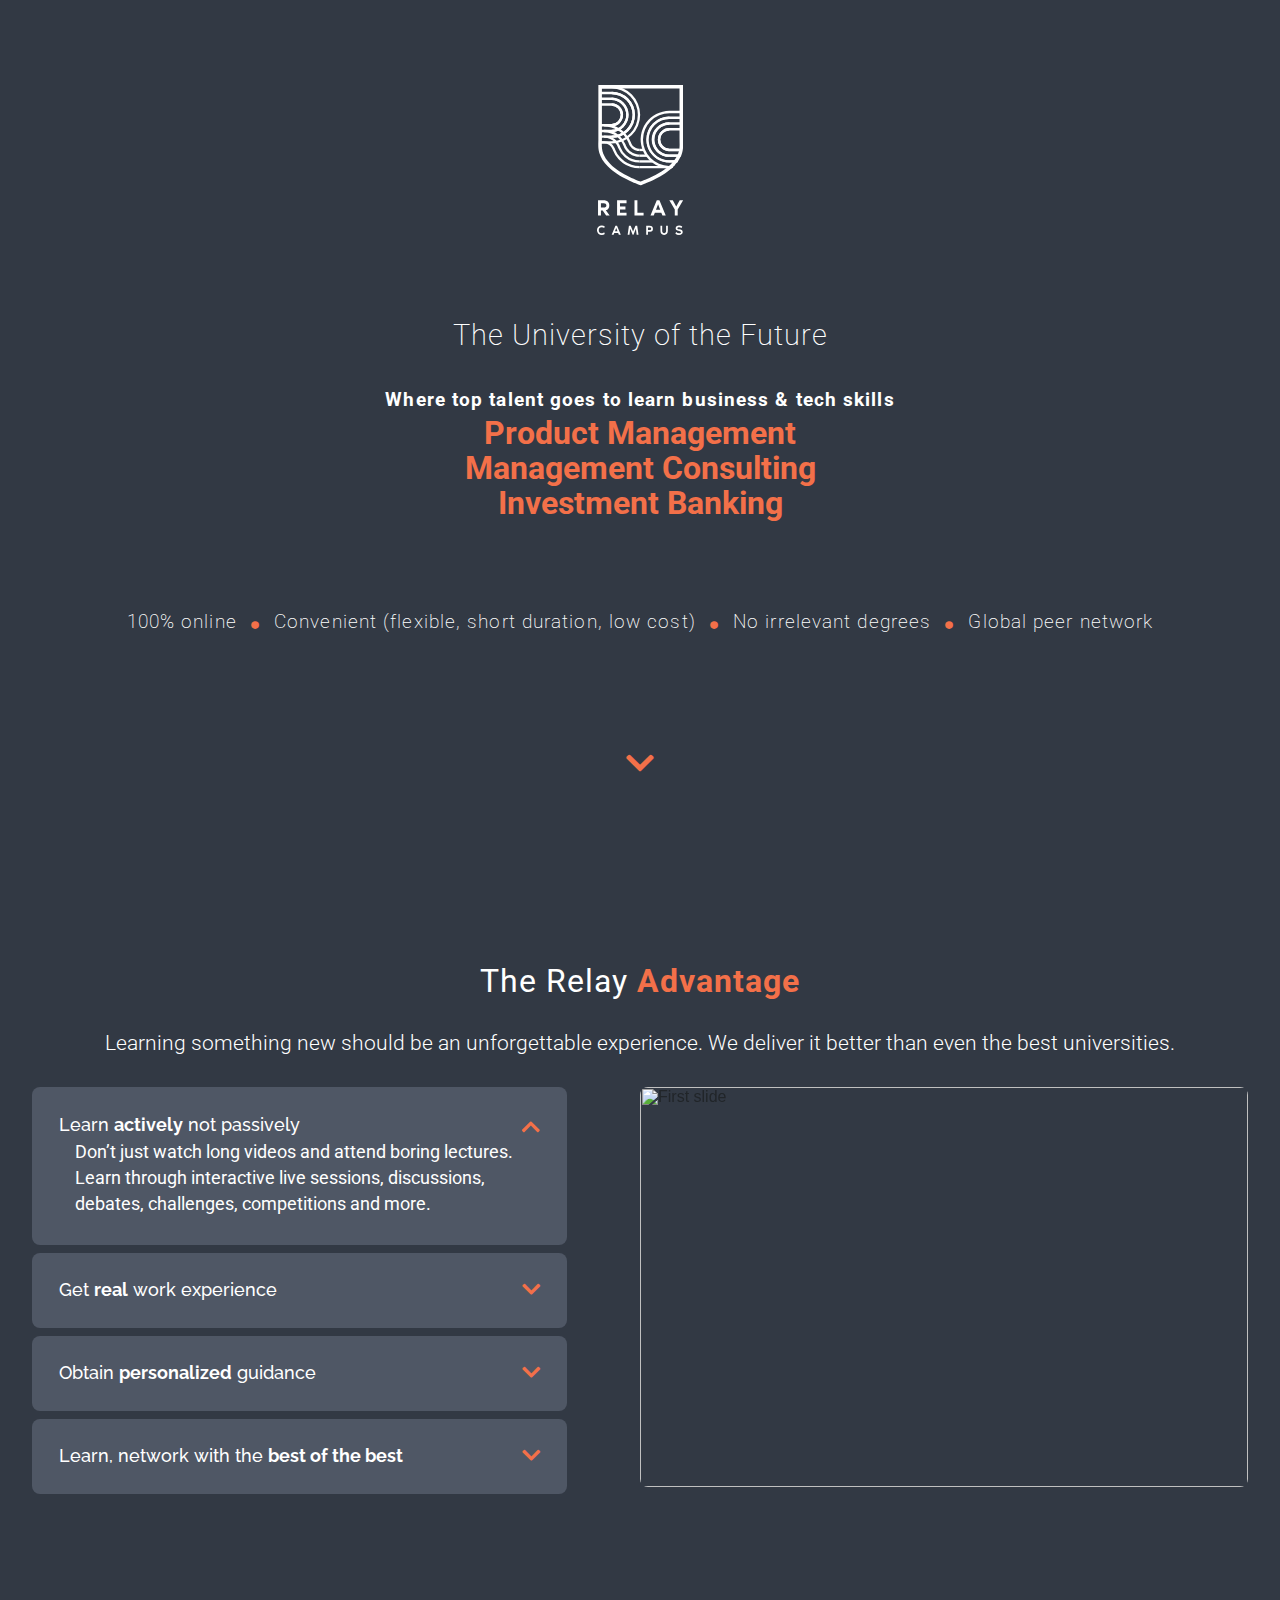
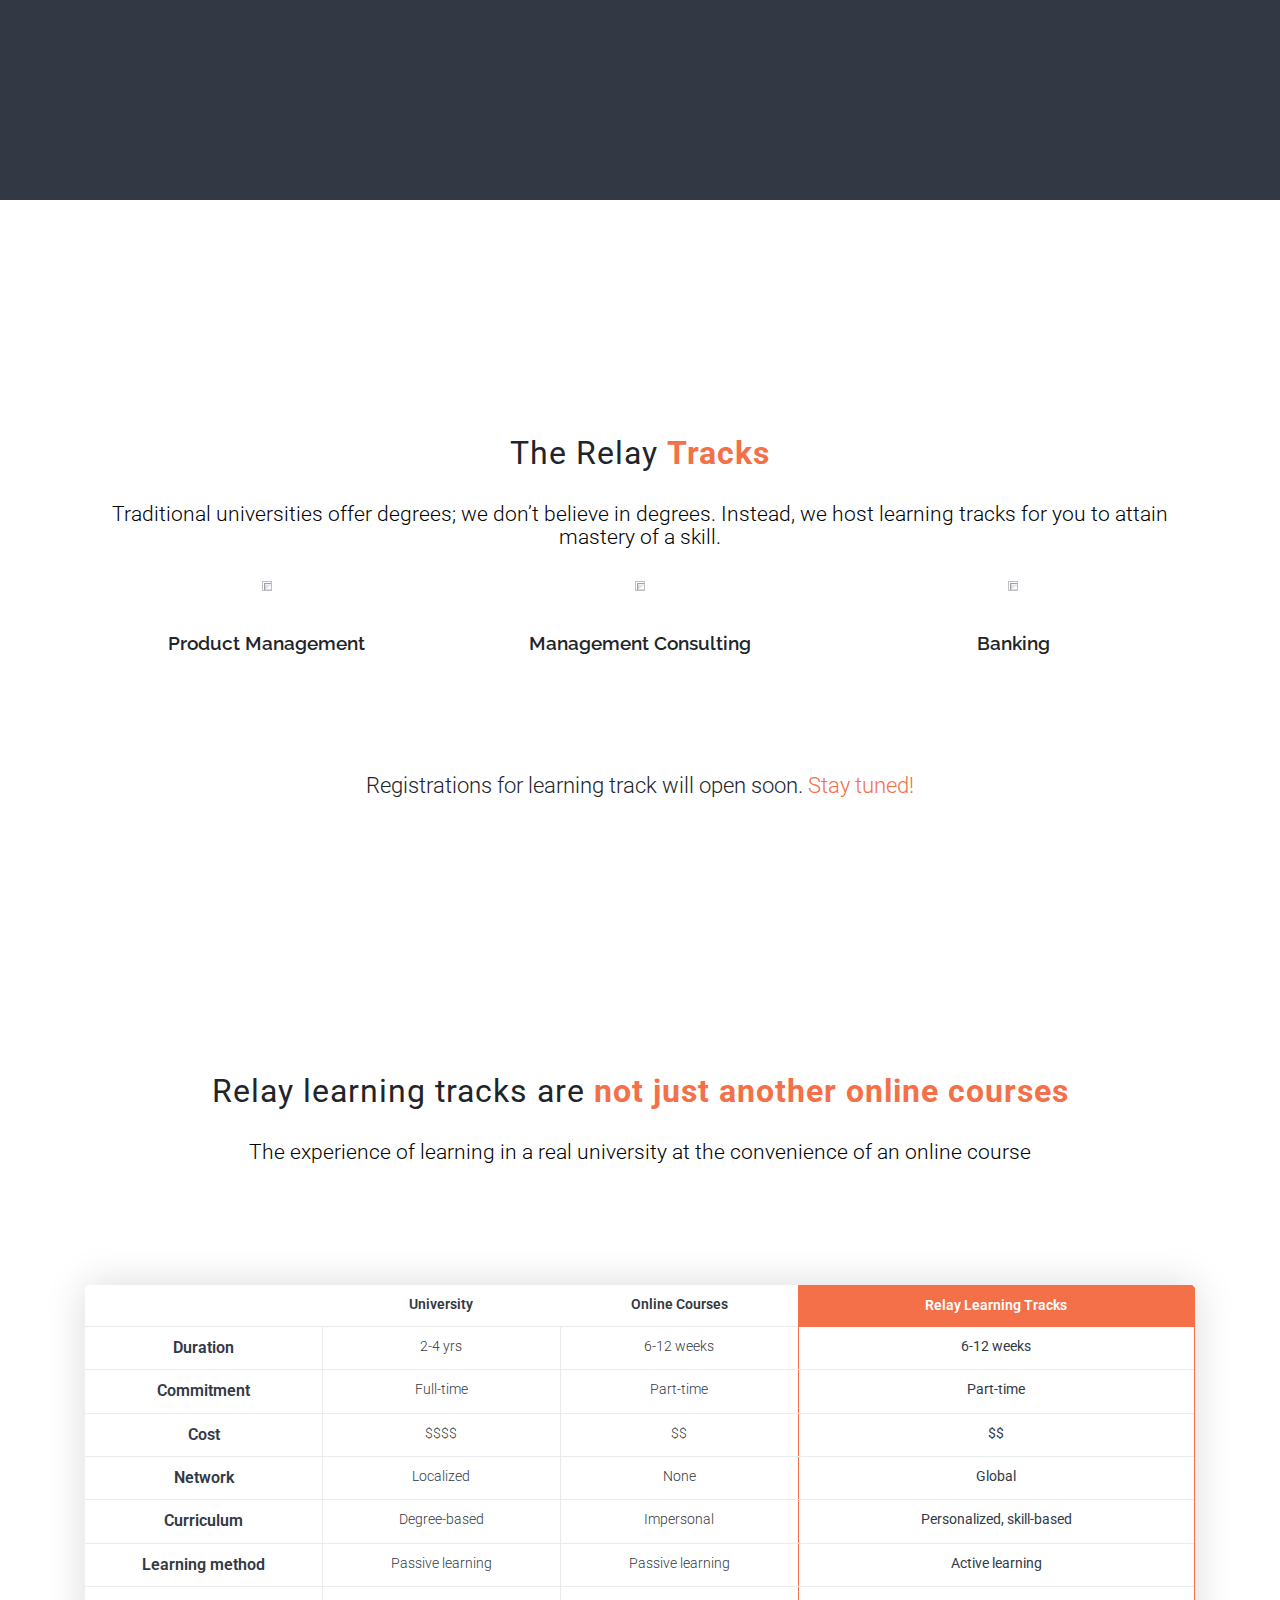
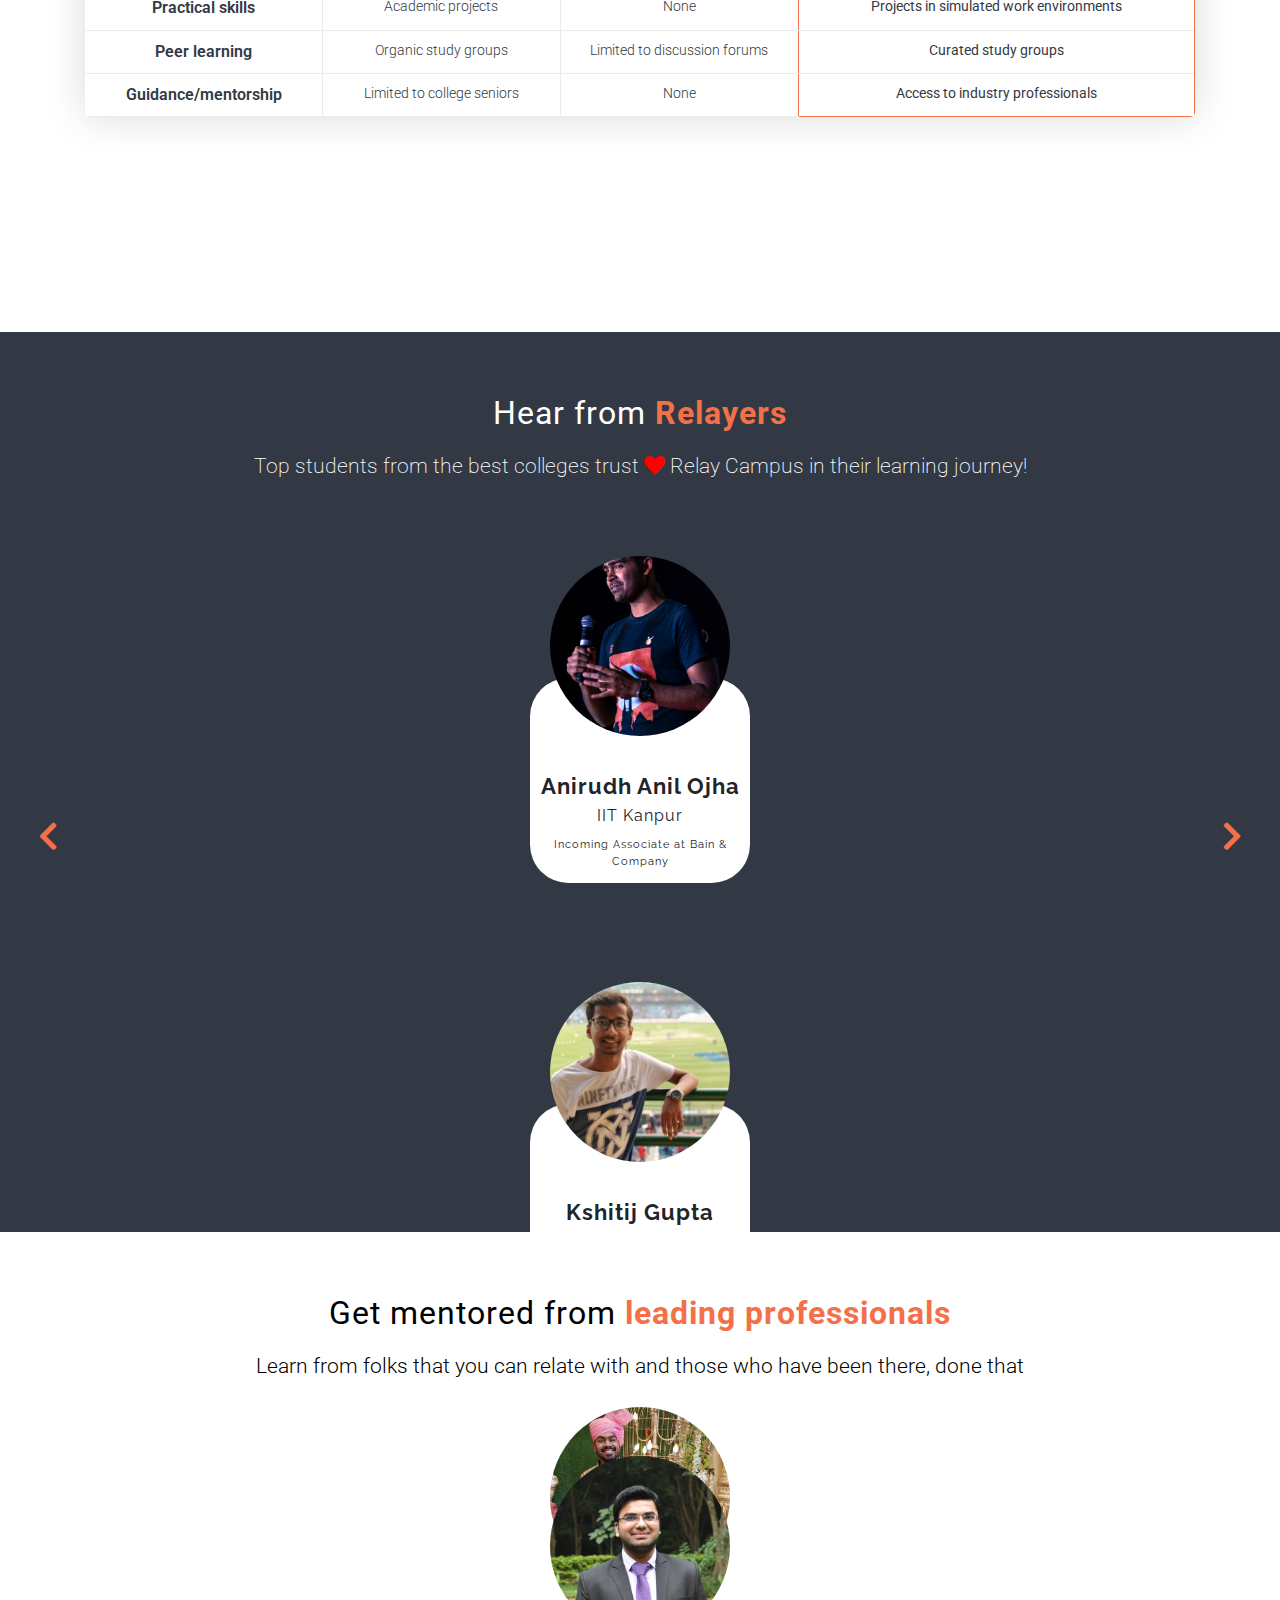
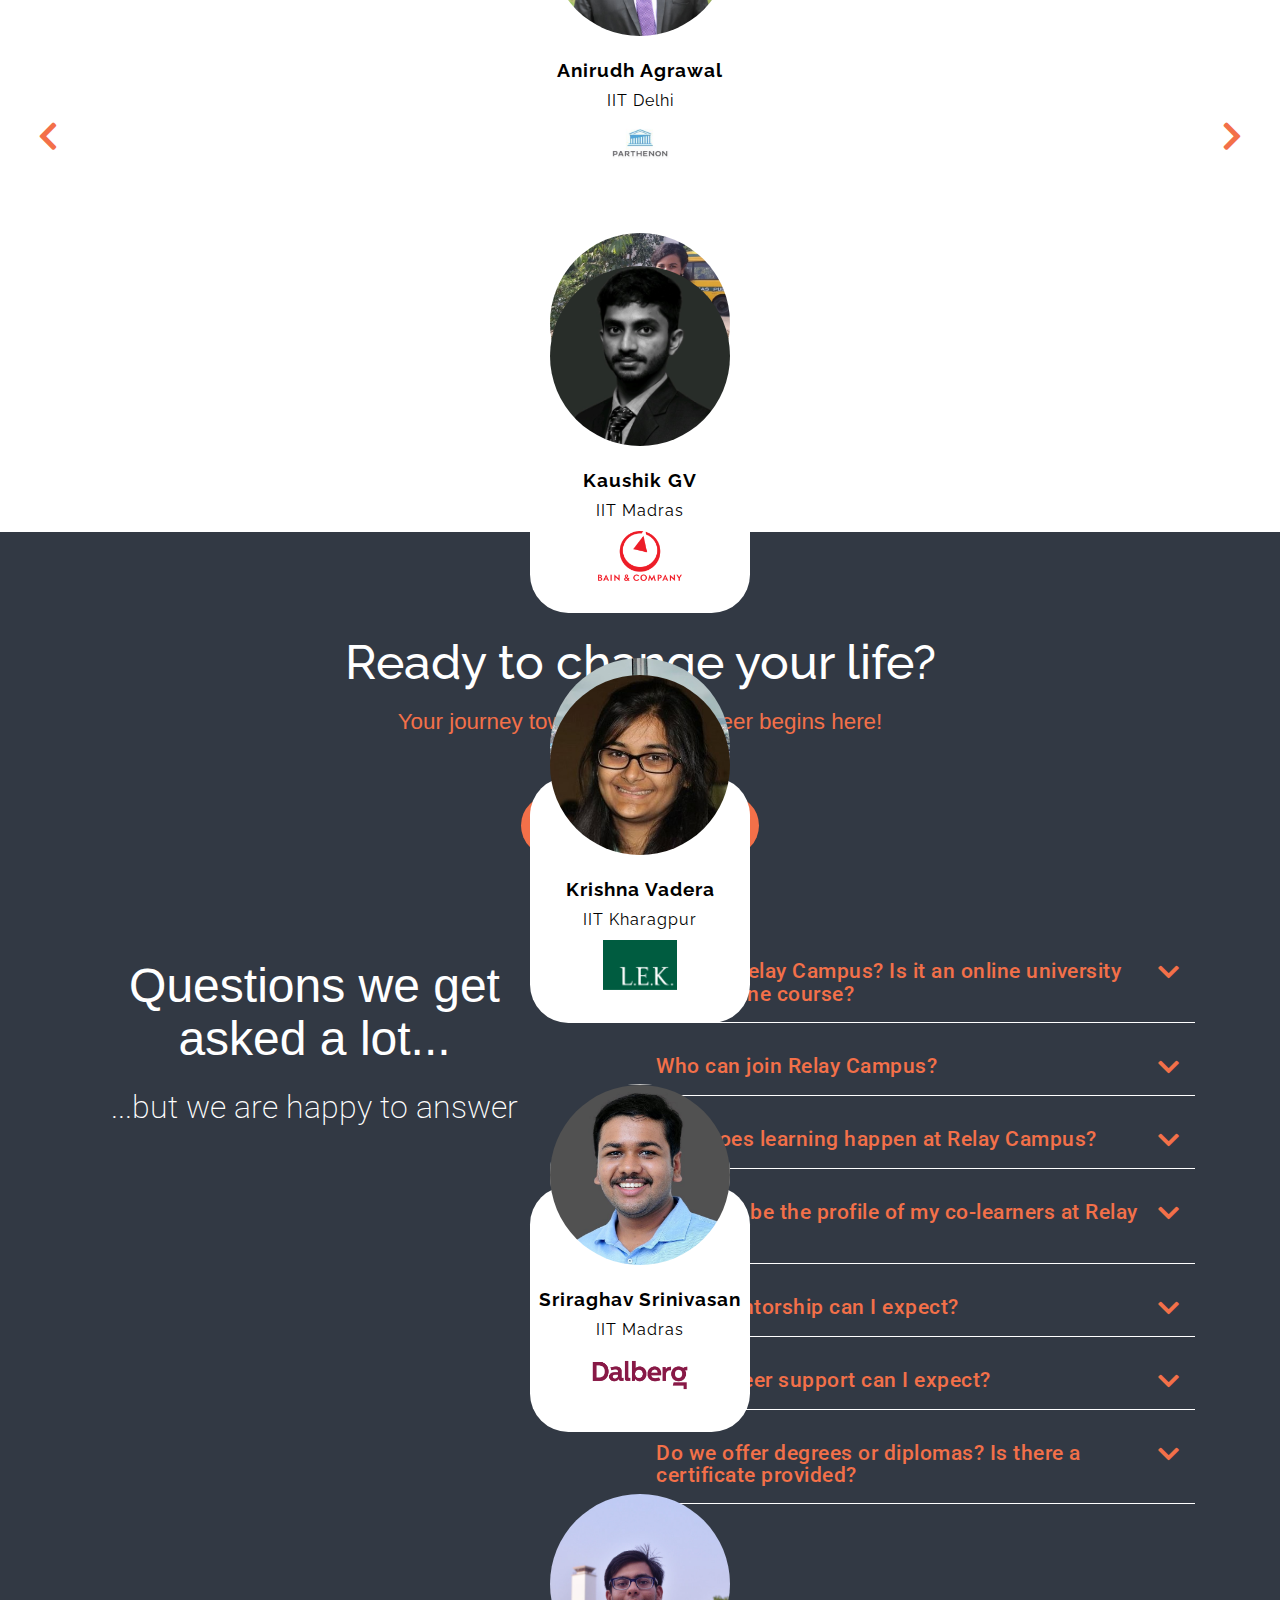
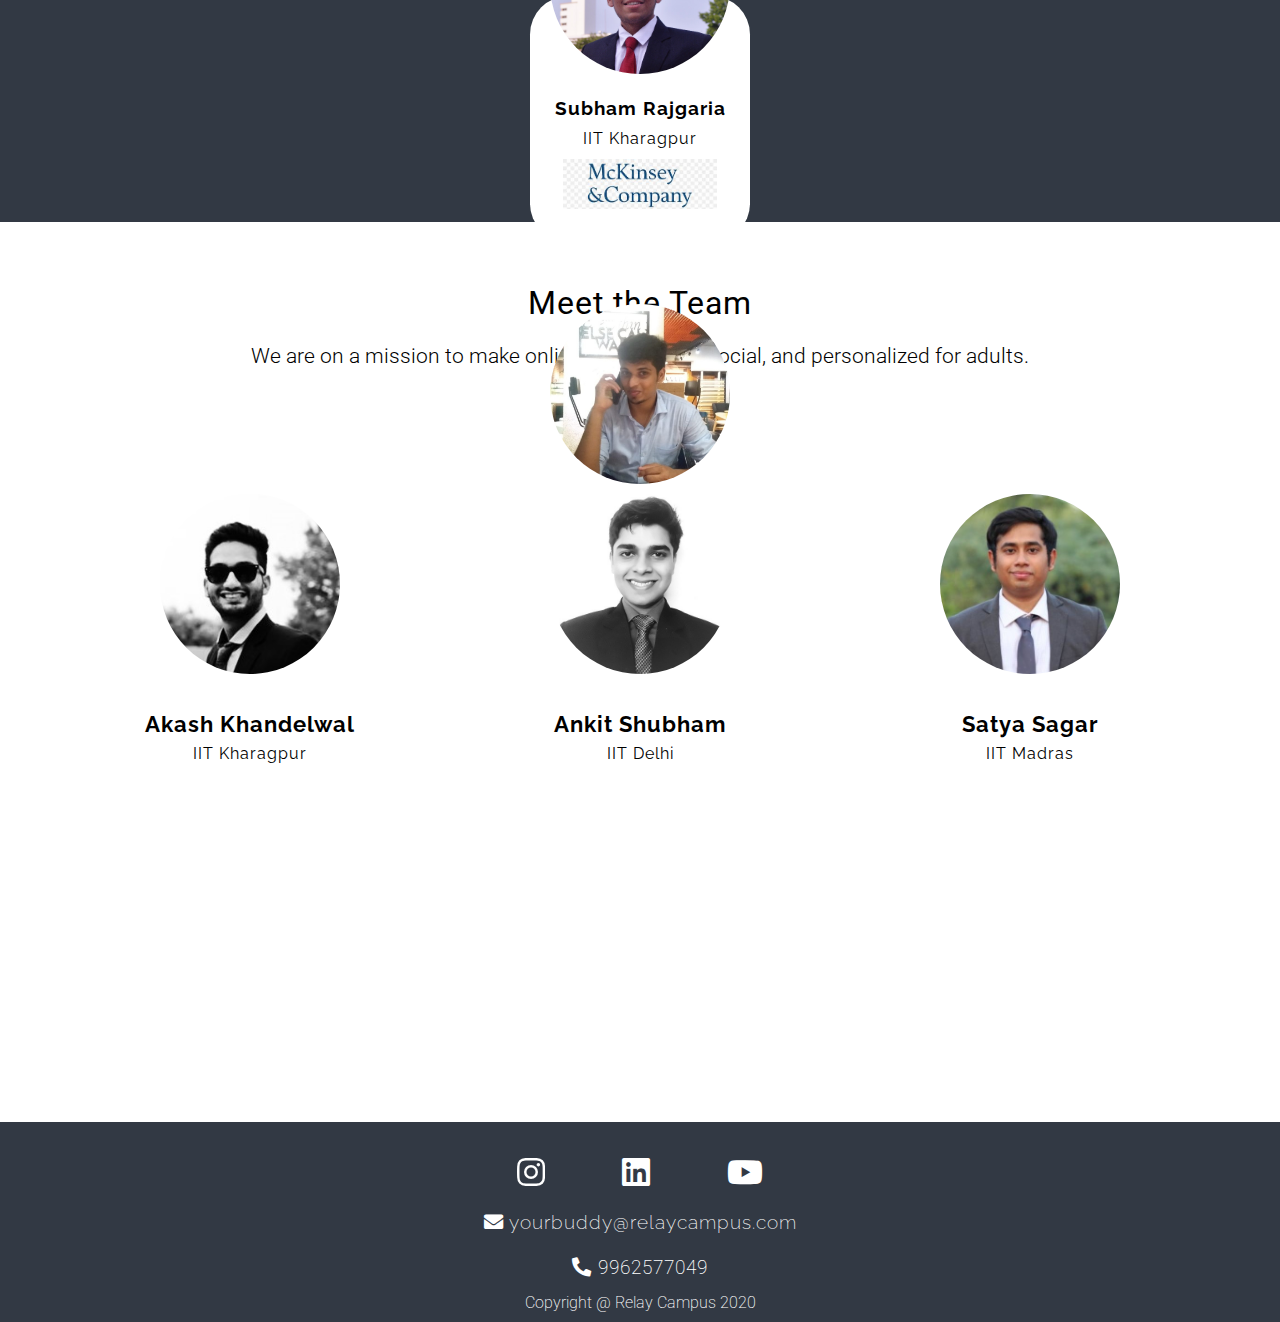
==== commit a595354c: "faq section added with dark bg" ====
--- a/index.html
+++ b/index.html
@@ -948,7 +948,140 @@
             </div>
         </div>
     </div>
-    <div class="space1"></div>
+    <div class="faq" id="faq">
+        <div class="container">
+
+            <div class="faqWrapper">
+                <div class="faqHeading">
+                    <h2>Questions we get asked a lot...</h2>
+                    <h3>...but we are happy to answer</h3>
+                </div>
+                <div class="questionsWrapper" id="questionsWrapper">
+                    <div class="question">
+                        <div class="questionAndArrow">
+                            <h2>What is Relay Campus? Is it an online university or an online course?
+
+                            </h2>
+                            <span data-target="#collapse11" type="button" data-toggle="collapse" aria-expanded="false"
+                                aria-expanded="false" aria-controls="collapse11"><i
+                                    class="fas fa-chevron-down arrowdown "></i>
+                            </span>
+                        </div>
+                        <div class="collapse answer" id="collapse11" data-parent="#questionsWrapper">
+                            <p>Traditional universities offer degrees; we don’t believe in degrees. <br> Instead, we
+                                host learning tracks for you to attain mastery of a skill.
+                            </p>
+                        </div>
+
+                    </div>
+                    <div class="question">
+                        <div class="questionAndArrow">
+                            <h2>Who can join Relay Campus?
+                            </h2>
+                            <span data-target="#collapse12" type="button" data-toggle="collapse" aria-expanded="false"
+                                aria-expanded="false" aria-controls="collapse12"><i
+                                    class="fas fa-chevron-down arrowdown"></i>
+                            </span>
+                        </div>
+                        <div class="collapse answer" id="collapse12" data-parent="#questionsWrapper">
+                            <p>Traditional universities offer degrees; we don’t believe in degrees. <br> Instead, we
+                                host learning tracks for you to attain mastery of a skill.
+                            </p>
+                        </div>
+
+                    </div>
+                    <div class="question">
+                        <div class="questionAndArrow">
+                            <h2>How does learning happen at Relay Campus?
+
+                            </h2>
+                            <span data-target="#collapse13" type="button" data-toggle="collapse" aria-expanded="false"
+                                aria-expanded="false" aria-controls="collapse13"><i
+                                    class="fas fa-chevron-down arrowdown"></i>
+                            </span>
+                        </div>
+                        <div class="collapse answer" id="collapse13" data-parent="#questionsWrapper">
+                            <p>Traditional universities offer degrees; we don’t believe in degrees. <br> Instead, we
+                                host learning tracks for you to attain mastery of a skill.
+                            </p>
+                        </div>
+
+                    </div>
+                    <div class="question">
+                        <div class="questionAndArrow">
+                            <h2>What will be the profile of my co-learners at Relay Campus?
+
+                            </h2>
+                            <span data-target="#collapse14" type="button" data-toggle="collapse" aria-expanded="false"
+                                aria-expanded="false" aria-controls="collapse14"><i
+                                    class="fas fa-chevron-down arrowdown"></i>
+                            </span>
+                        </div>
+                        <div class="collapse answer" id="collapse14" data-parent="#questionsWrapper">
+                            <p>Traditional universities offer degrees; we don’t believe in degrees. <br> Instead, we
+                                host learning tracks for you to attain mastery of a skill.
+                            </p>
+                        </div>
+
+                    </div>
+                    <div class="question">
+                        <div class="questionAndArrow">
+                            <h2>What mentorship can I expect?
+
+                            </h2>
+                            <span data-target="#collapse15" type="button" data-toggle="collapse" aria-expanded="false"
+                                aria-expanded="false" aria-controls="collapse15"><i
+                                    class="fas fa-chevron-down arrowdown"></i>
+                            </span>
+                        </div>
+                        <div class="collapse answer" id="collapse15" data-parent="#questionsWrapper">
+                            <p>Traditional universities offer degrees; we don’t believe in degrees. <br> Instead, we
+                                host learning tracks for you to attain mastery of a skill.
+                            </p>
+                        </div>
+
+                    </div>
+                    <div class="question">
+                        <div class="questionAndArrow">
+                            <h2>What career support can I expect?
+
+                            </h2>
+                            <span data-target="#collapse16" type="button" data-toggle="collapse" aria-expanded="false"
+                                aria-expanded="false" aria-controls="collapse16"><i
+                                    class="fas fa-chevron-down arrowdown"></i>
+                            </span>
+                        </div>
+                        <div class="collapse answer" id="collapse16" data-parent="#questionsWrapper">
+                            <p>Traditional universities offer degrees; we don’t believe in degrees. <br> Instead, we
+                                host learning tracks for you to attain mastery of a skill.
+                            </p>
+                        </div>
+
+                    </div>
+                    <div class="question">
+                        <div class="questionAndArrow">
+                            <h2>Do we offer degrees or diplomas? Is there a certificate provided?
+
+                            </h2>
+                            <span data-target="#collapse17" type="button" data-toggle="collapse" aria-expanded="false"
+                                aria-expanded="false" aria-controls="collapse17"><i
+                                    class="fas fa-chevron-down arrowdown"></i>
+                            </span>
+                        </div>
+                        <div class="collapse answer" id="collapse17" data-parent="#questionsWrapper">
+                            <p>Traditional universities offer degrees; we don’t believe in degrees. <br> Instead, we
+                                host learning tracks for you to attain mastery of a skill.
+                            </p>
+                        </div>
+
+                    </div>
+
+
+                </div>
+
+            </div>
+        </div>
+    </div>
     <div class="relayers mentors relayCardWrapper2">
         <!-- <div class="relayArrows">
             <button class="leftArrow">
--- a/css/style.css
+++ b/css/style.css
@@ -24,11 +24,15 @@
     font-size: 0 !important;
 }
 
-.slick-initialized {
-    overflow: hidden;
-}
-
-
+html,
+body {
+    max-width: 100%;
+    overflow-x: hidden;
+}
+
+body {
+    height: auto !important;
+}
 
 html {
     scroll-behavior: smooth;
@@ -727,8 +731,8 @@
     background-color: #fff;
     border: none !important;
     border-radius: none !important;
-    width: 100px !important;
-    height: 100px !important;
+    width: 60px !important;
+    height: 60px !important;
 }
 
 
@@ -906,6 +910,115 @@
     grid-gap: 100px;
 }
 
+
+/* -----------------------FAQ----------------------------- */
+.faq {
+    background-color: var(--MatteBlack);
+    padding-top: 2rem;
+    min-height: 110vh;
+}
+
+.card {
+    width: 100%;
+}
+
+.faqWrapper {
+    display: flex;
+    flex-direction: column;
+    align-items: flex-start;
+    height: auto;
+    margin: auto;
+    justify-content: space-between;
+}
+
+.faqHeading {
+    padding-top: 4rem;
+    margin-bottom: 2rem;
+    width: 100%;
+
+}
+
+.faqHeading h2 {
+    color: white;
+    text-align: center !important;
+
+}
+
+.faqHeading h3 {
+    color: white;
+    font-size: 1.3rem;
+    font-family: var(--primaryFont);
+    text-align: center;
+    margin-top: 1.5rem;
+    font-weight: 200;
+}
+
+.questionsWrapper {
+
+    padding: 2rem 0 4rem 0;
+    width: 100%;
+}
+
+
+
+.question {
+    padding: 1rem;
+    border-bottom: 1.5px solid white;
+    margin: 1rem 0;
+}
+
+.questionAndArrow {
+    width: 100%;
+    /* padding: 0 1rem; */
+    display: flex;
+    justify-content: space-between;
+    font-family: var(--primaryFont);
+}
+
+.arrowdown {
+    cursor: pointer;
+    transform: rotate(0deg);
+    transition: transform 0.1s linear;
+}
+
+.arrowdown.open {
+
+    transform: rotate(180deg);
+    transition: transform 0.1s linear;
+}
+
+.questionAndArrow h2 {
+    font-size: 1.3rem;
+    letter-spacing: 0.5px;
+    text-align: left !important;
+    padding-right: 1rem;
+    color: var(--primaryOrange);
+}
+
+.answer {
+    width: 100%;
+    /* padding: 1rem 2rem; */
+}
+
+.answer p {
+    padding-right: 1rem;
+    padding-top: 1rem;
+    color: white;
+}
+
+.answer p {
+    font-size: 1.2rem;
+    font-family: var(--primaryFont);
+    ;
+}
+
+.questionAndArrow span {
+    display: inline-block;
+    font-size: 1.5rem;
+    color: var(--primaryOrange);
+}
+
+/* -----------------------END OF FAQ----------------------------- */
 /* -----------------------FOOTER----------------------------- */
 .footer {
     padding: 1rem;
@@ -1172,9 +1285,7 @@
     }
 }
 
-* {
-    /* outline: 1px solid wheat; */
-}
+
 
 @media only screen and (min-width : 768px) {
     .relayCardWrapper2 {
@@ -1654,6 +1765,35 @@
         font-size: 100% !important;
     }
 
+    .faqWrapper {
+
+        flex-direction: row;
+        align-items: center;
+        justify-content: space-between;
+        height: auto;
+        margin: 2rem 0;
+
+    }
+
+    .faqHeading {
+        align-self: flex-start;
+
+    }
+
+    .faqHeading h2 {
+        font-size: 3rem;
+    }
+
+    .faqHeading h3 {
+        font-size: 2rem;
+    }
+
+    .faqHeading h2,
+    .faqHeading h3 {
+        padding-right: 6rem;
+
+    }
+
     .relayCardWrapper2 {
         min-height: 100vh;
         margin-bottom: 0rem;
@@ -1851,9 +1991,6 @@
         padding: 1rem 0 0.5rem 0;
     }
 
-    .copyright {
-        /* padding-bottom: 1rem; */
-    }
 
     .number h2 {
         padding-bottom: 0 !important;
